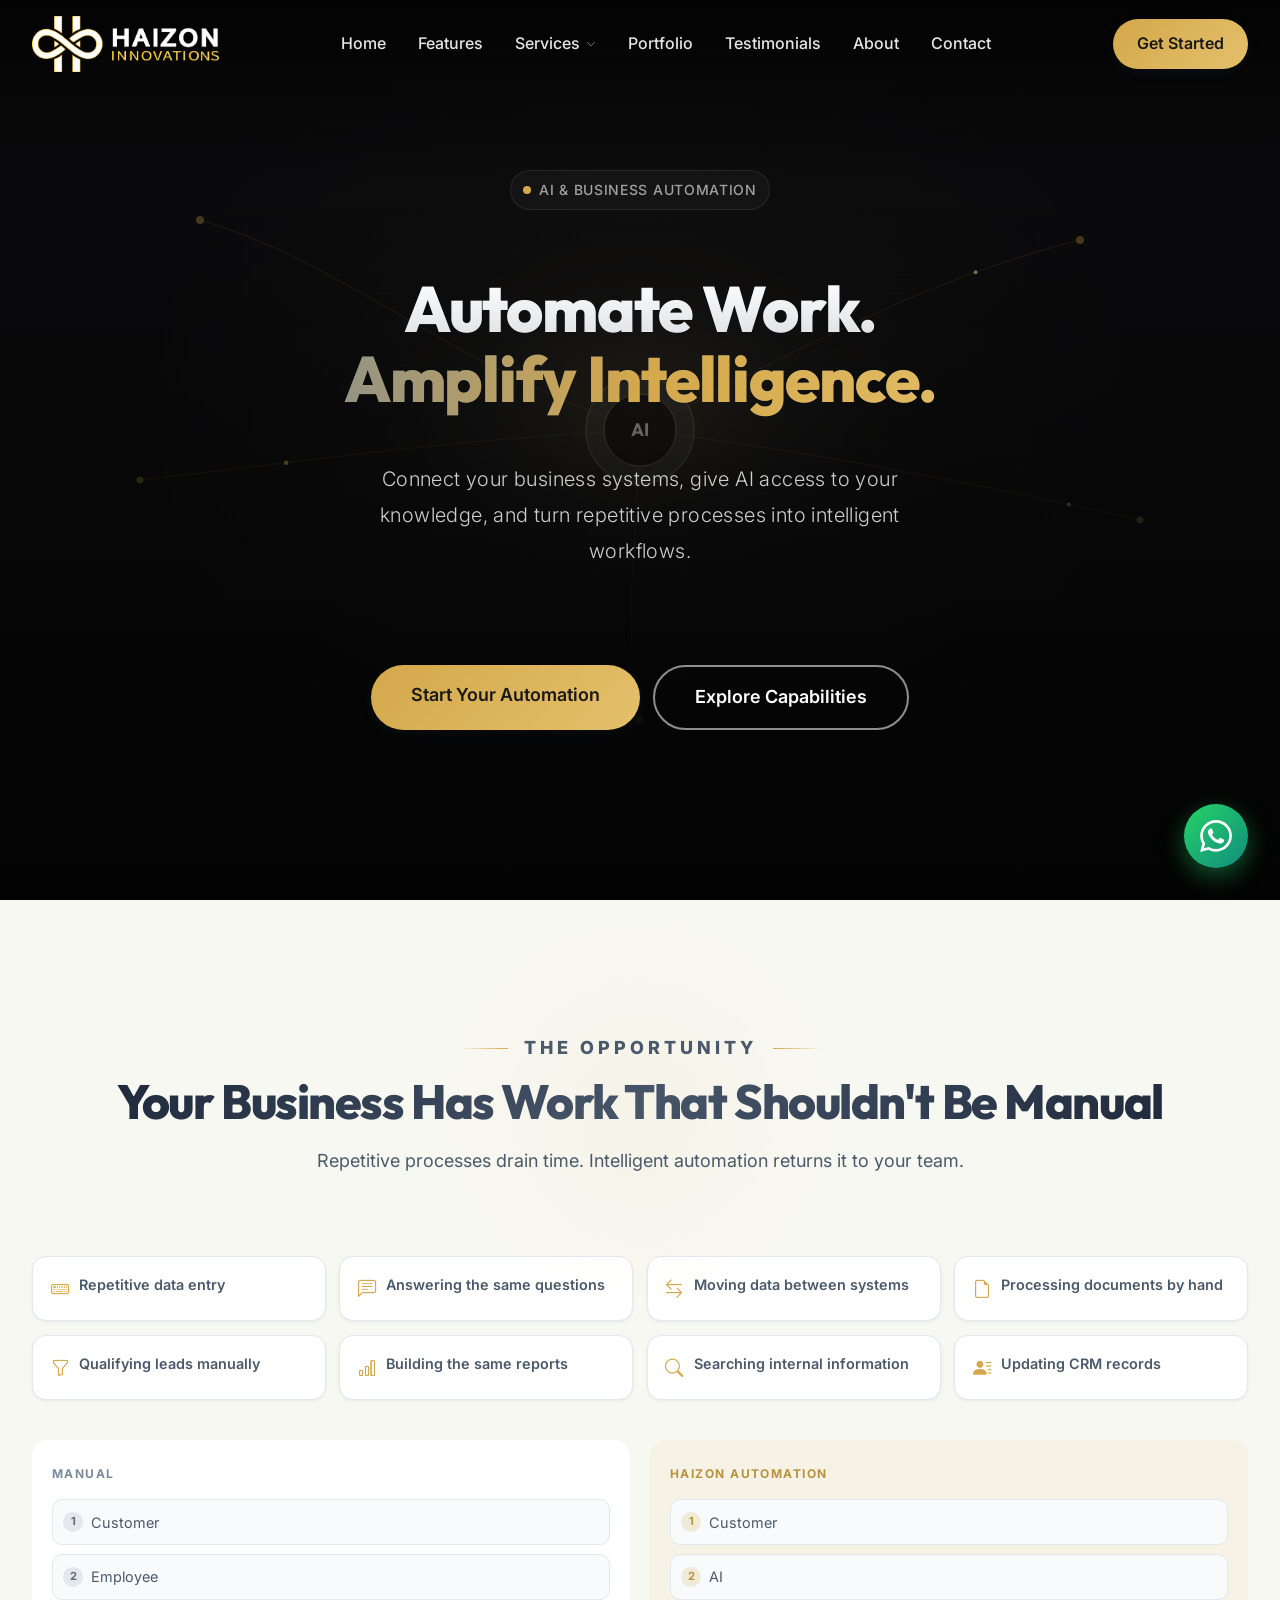
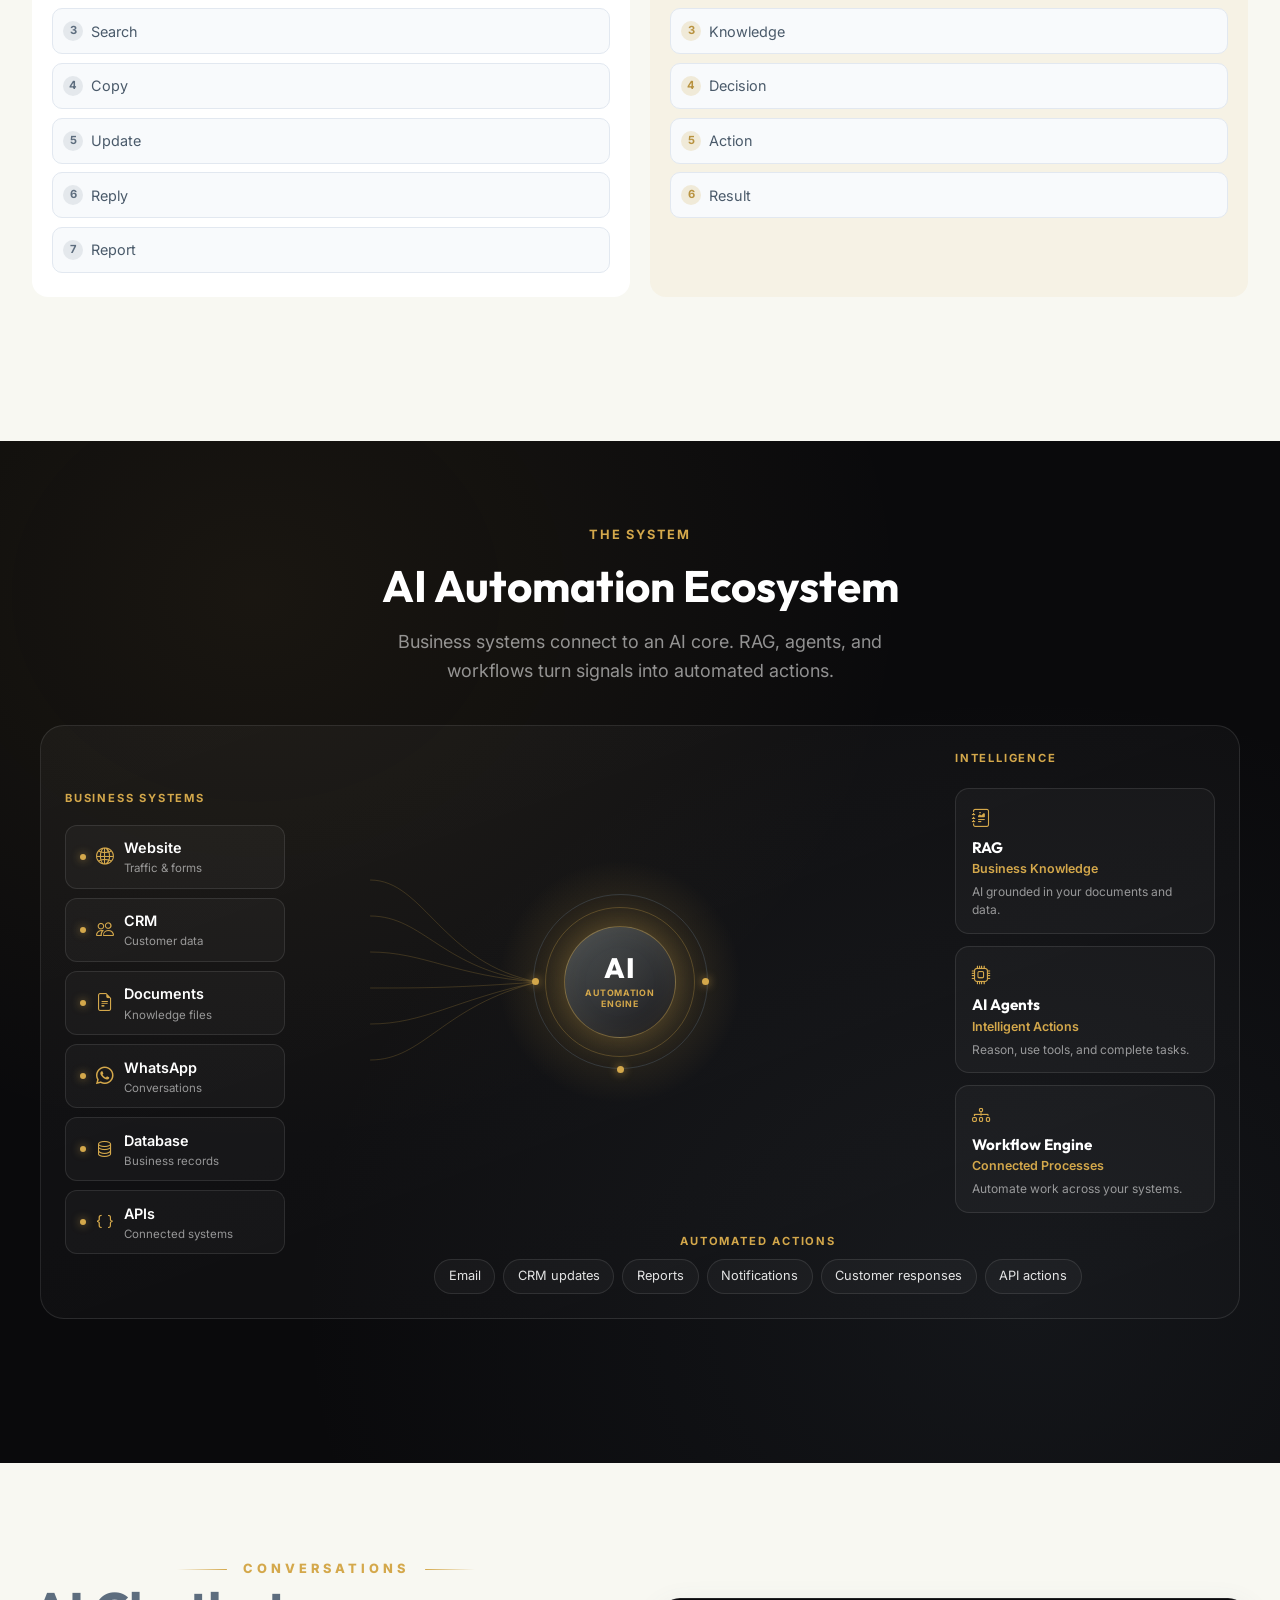
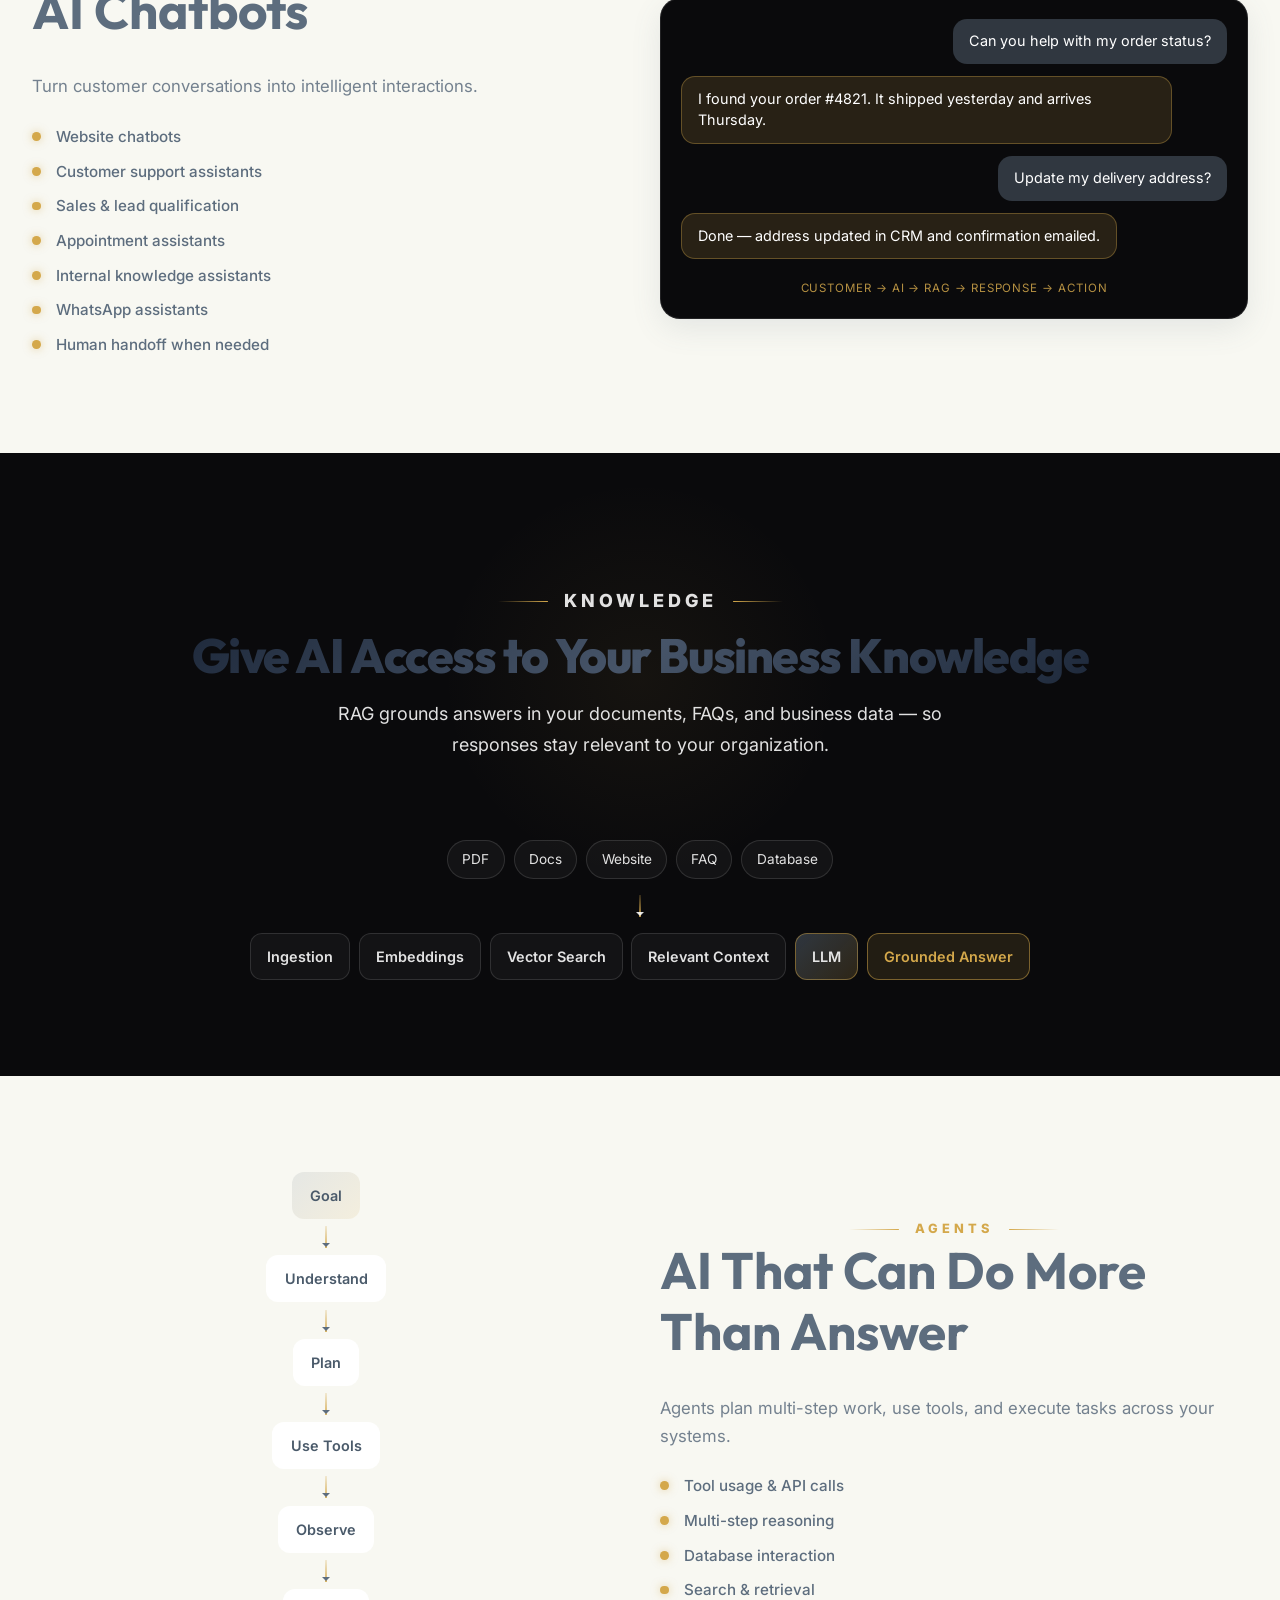
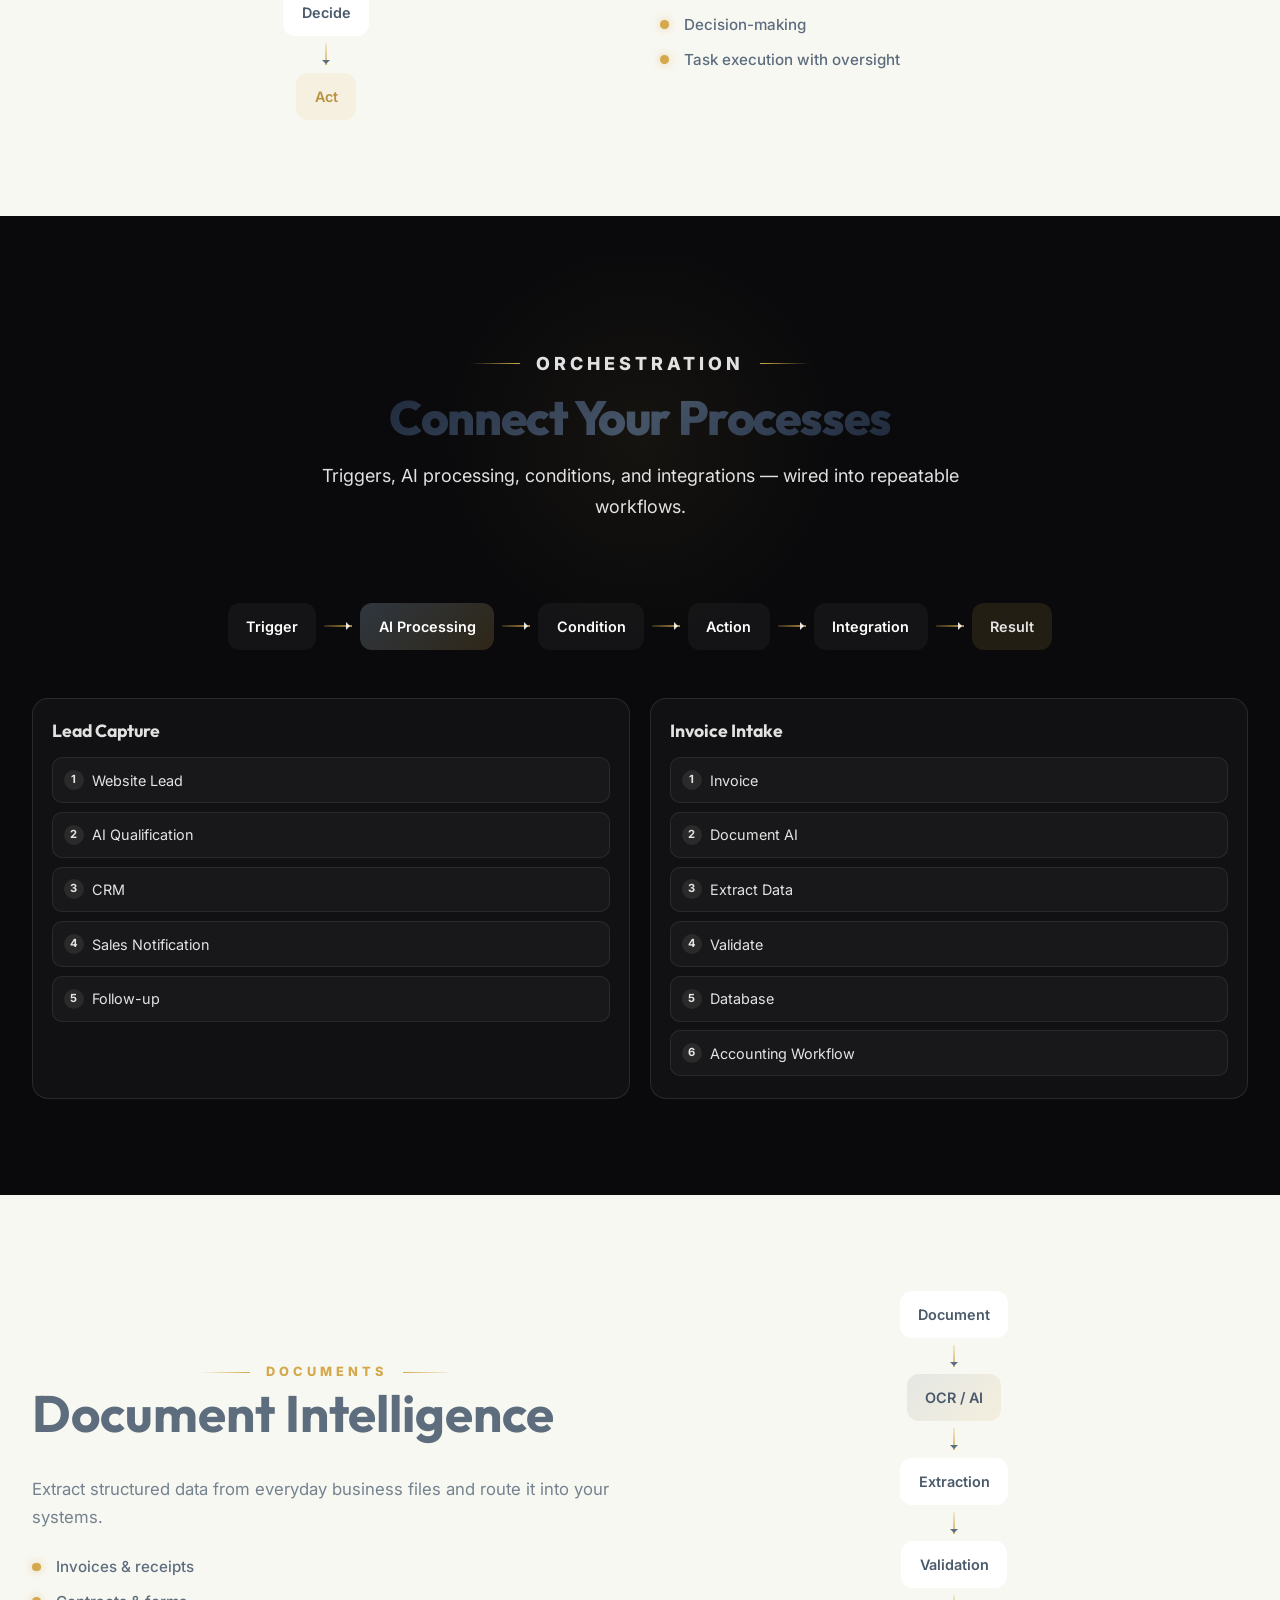
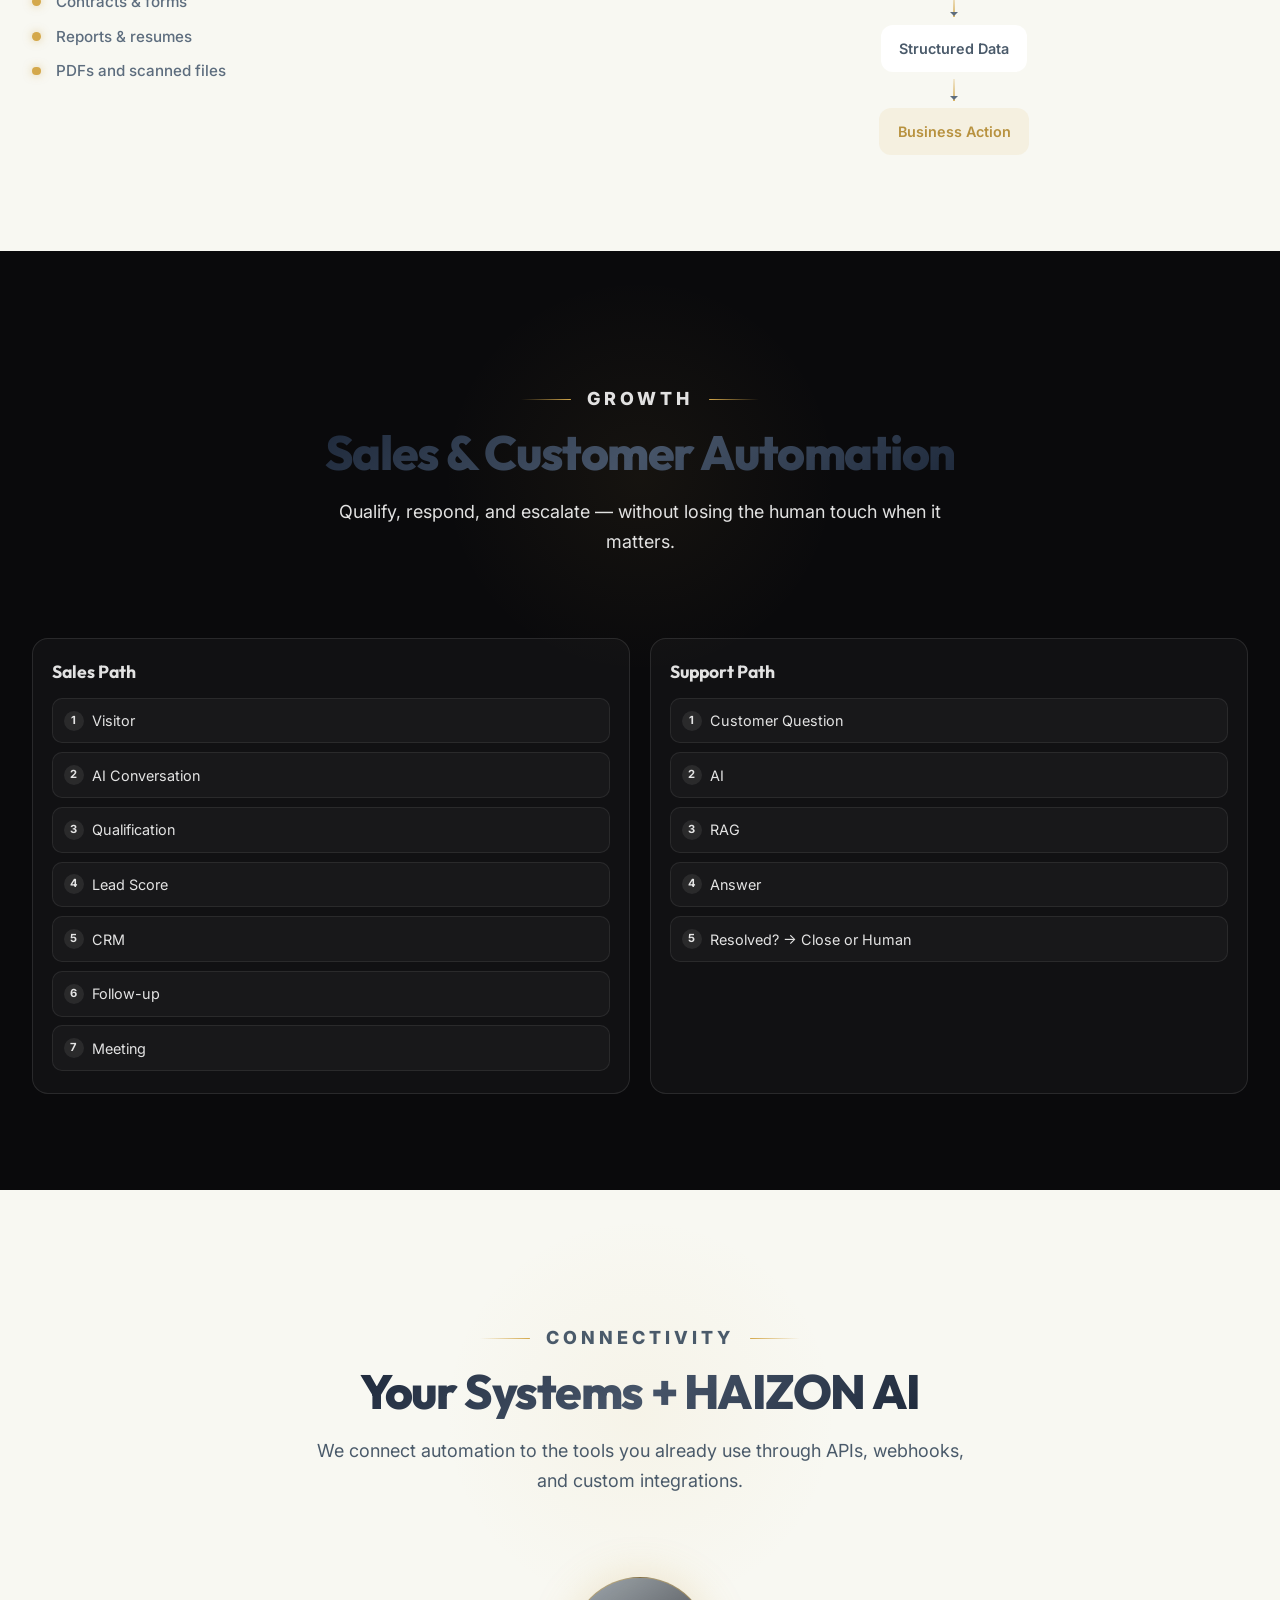
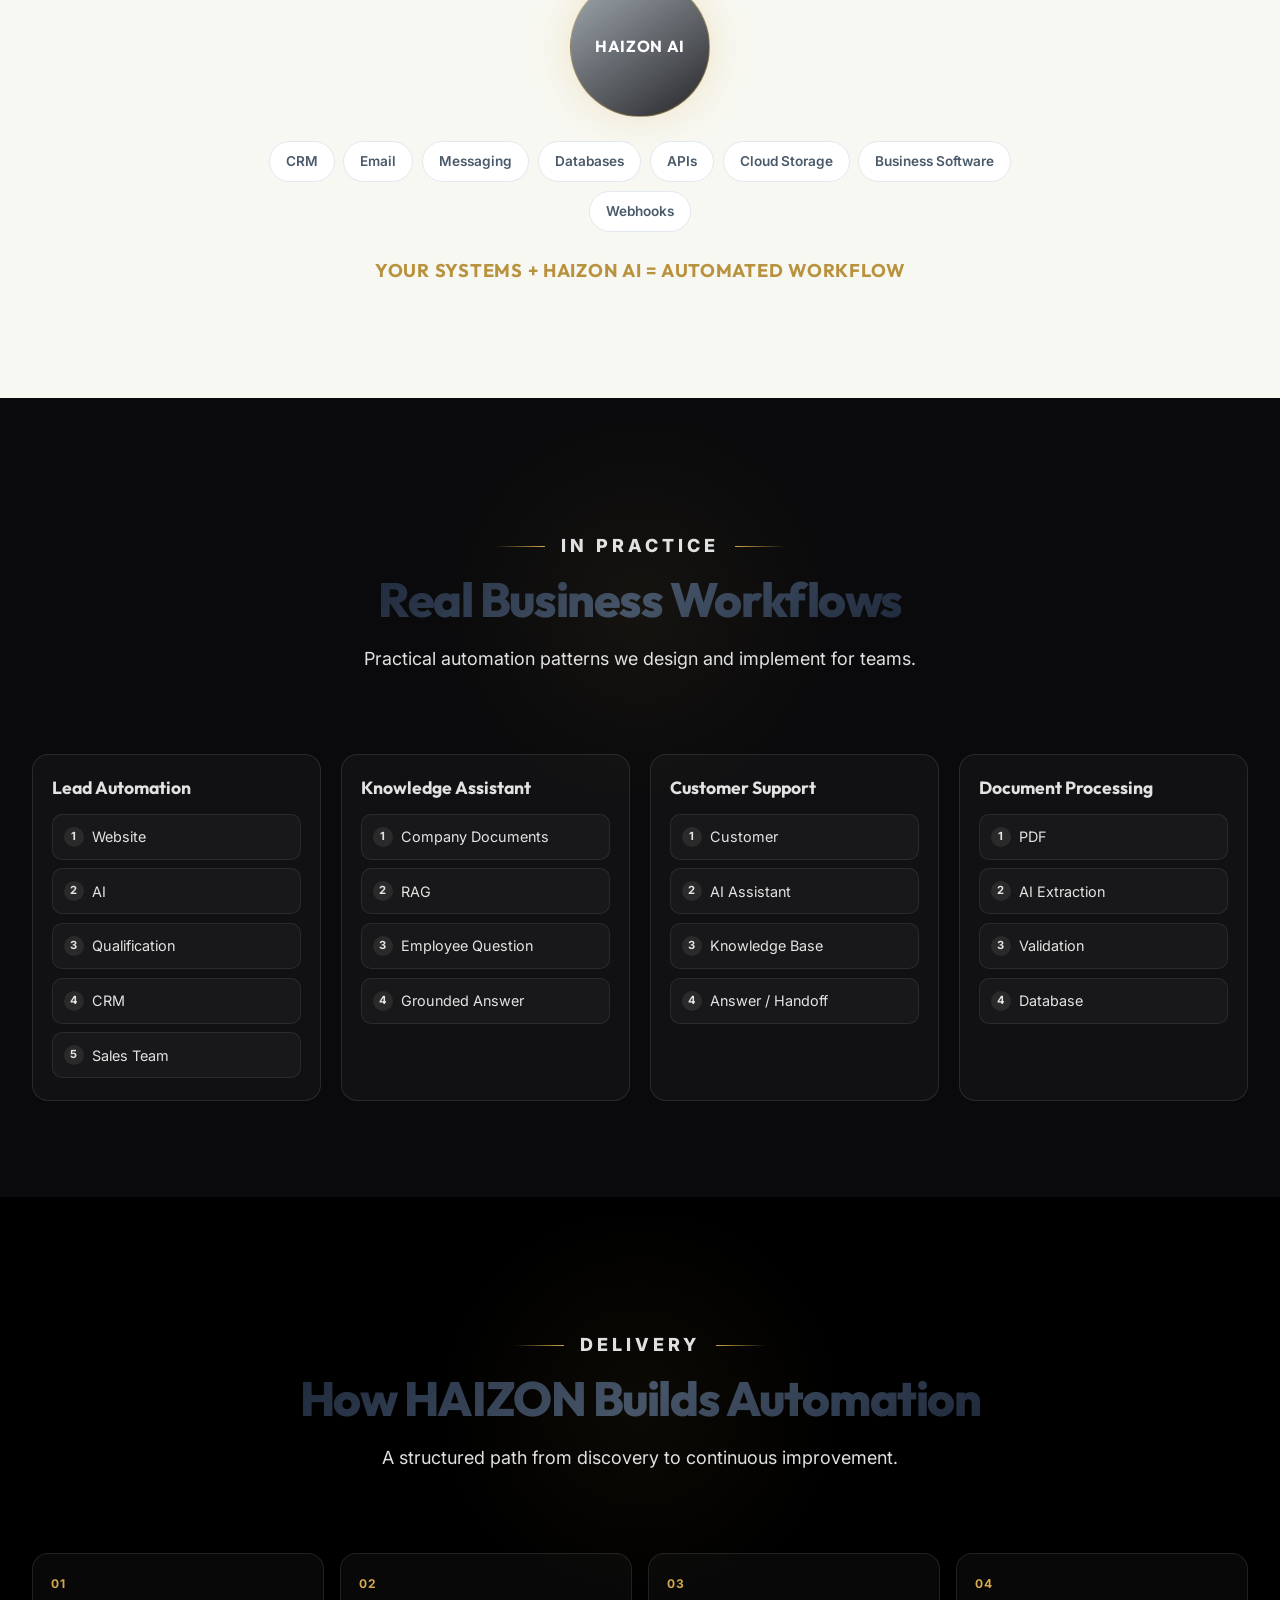
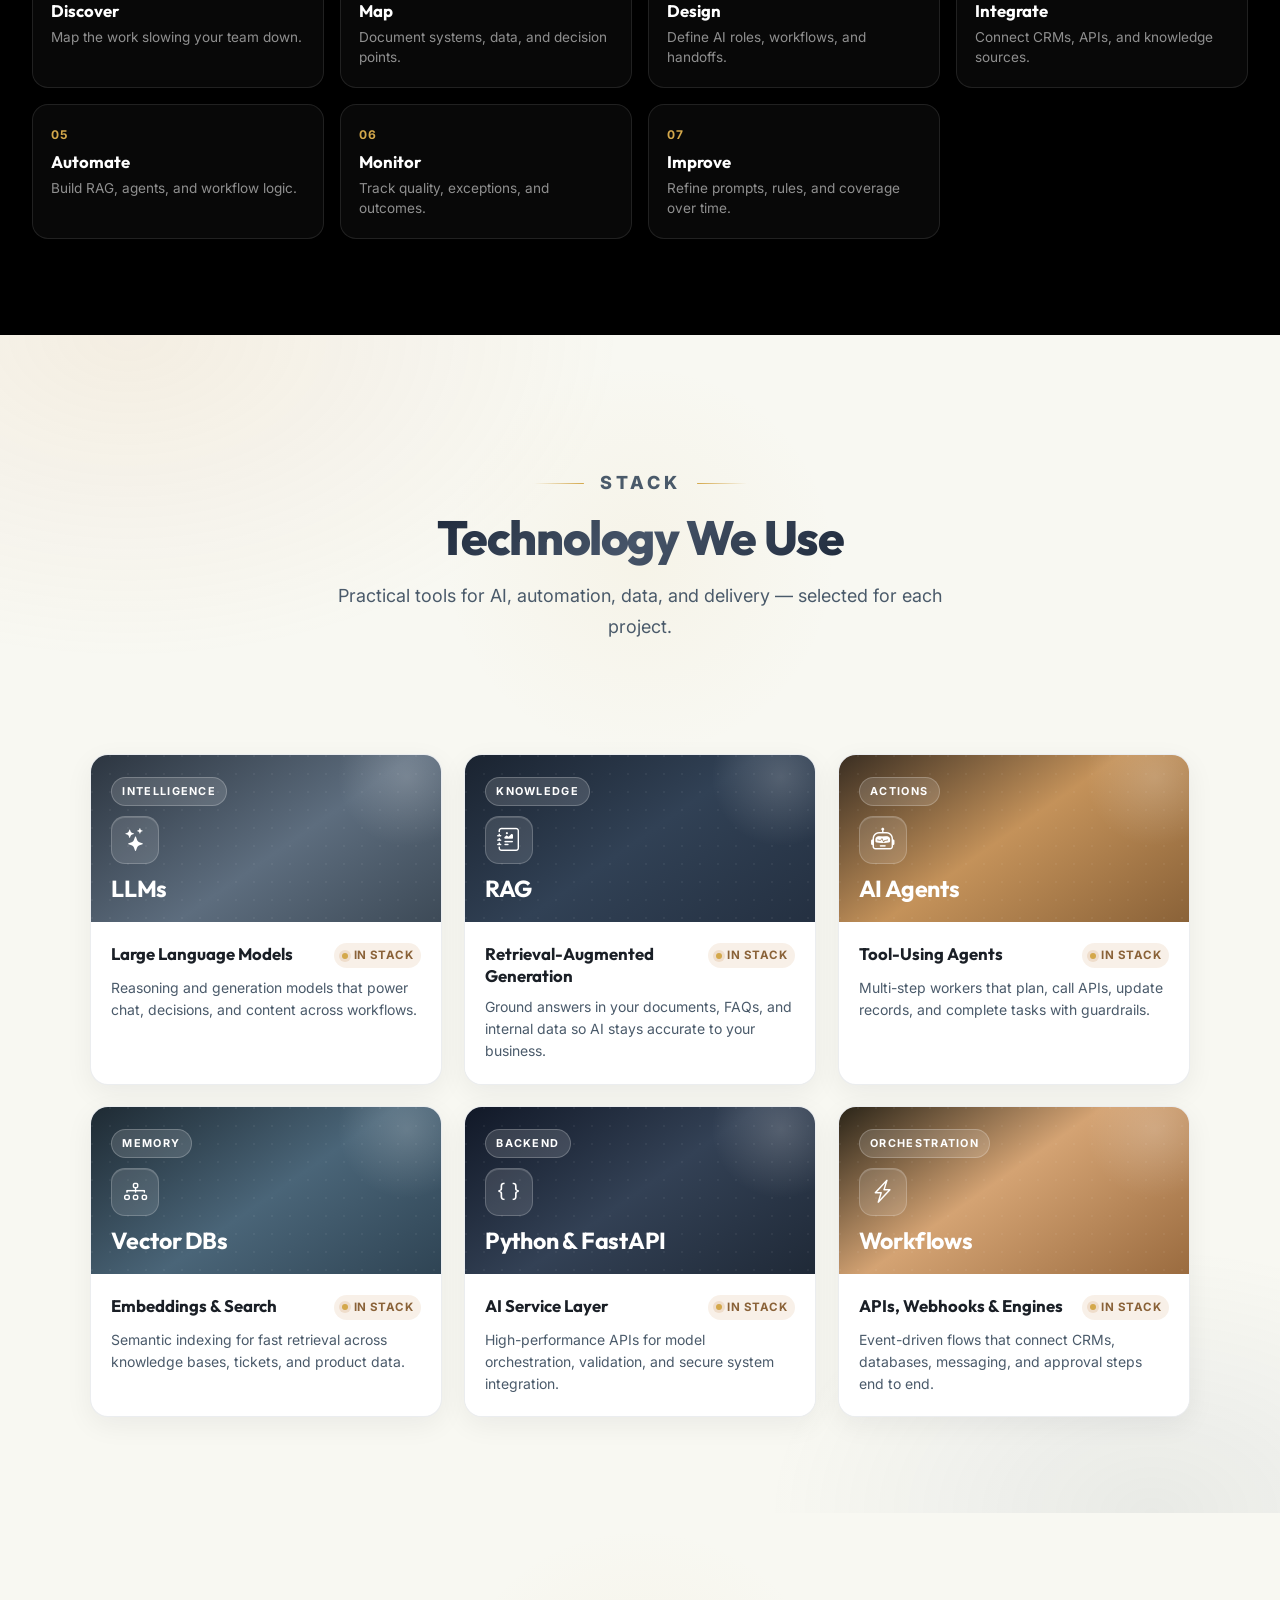
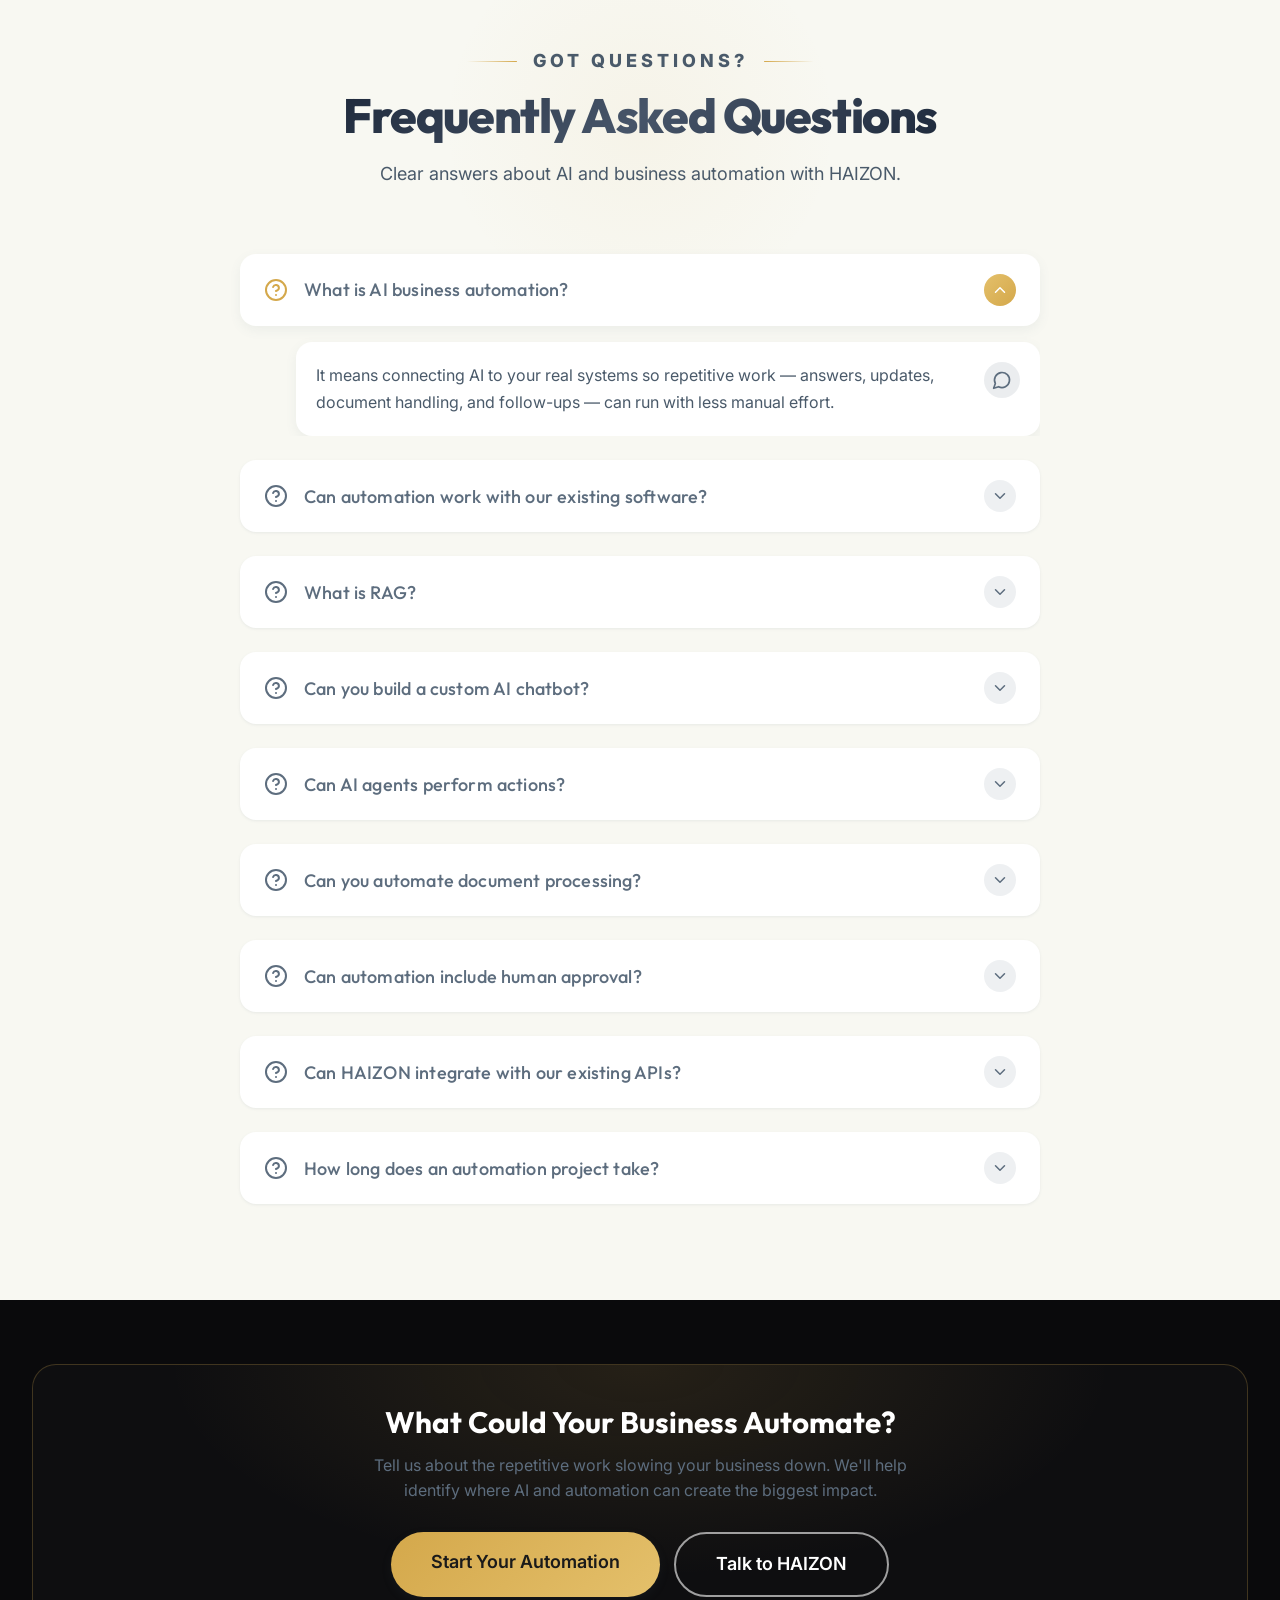
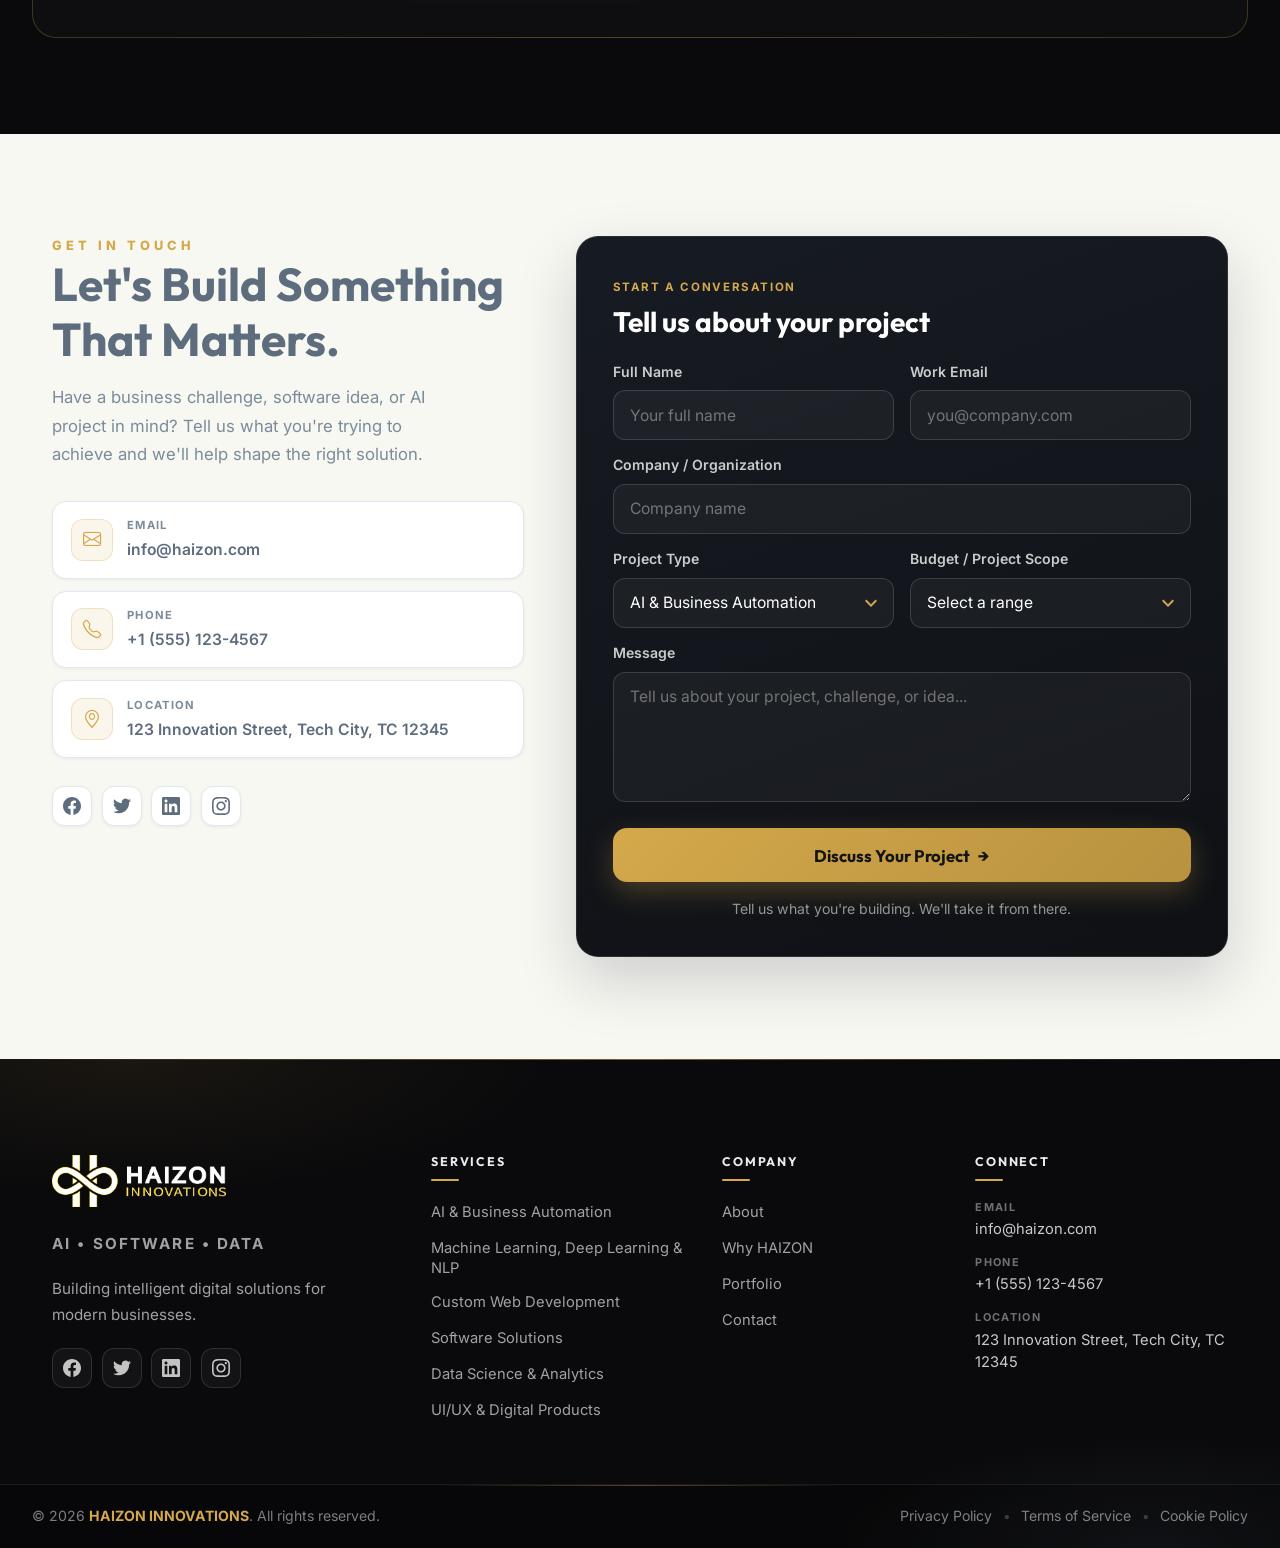
==== automation.html @ 23eec8fb "made till data science" ====
<!DOCTYPE html>
<html lang="en">

<head>
    <meta charset="UTF-8">
    <meta name="viewport" content="width=device-width, initial-scale=1.0">
    <meta name="description"
        content="HAIZON INNOVATIONS - AI & Business Automation. Connect systems, ground AI in your knowledge, and automate repetitive work with RAG, agents, and workflows.">
    <meta name="keywords"
        content="AI automation, business automation, RAG, AI agents, chatbots, workflow automation, HAIZON INNOVATIONS">
    <title>AI &amp; Business Automation | HAIZON INNOVATIONS</title>

    <link rel="preconnect" href="https://fonts.googleapis.com">
    <link rel="preconnect" href="https://fonts.gstatic.com" crossorigin>
    <link
        href="https://fonts.googleapis.com/css2?family=Inter:wght@300;400;500;600;700&family=Outfit:wght@400;500;600;700;800&display=swap"
        rel="stylesheet">
    <link rel="stylesheet" href="https://cdn.jsdelivr.net/npm/bootstrap-icons@1.11.3/font/bootstrap-icons.min.css">
    <link rel="stylesheet" href="index.css">
</head>

<body class="page-automation">
    <nav class="navbar" id="navbar">
        <div class="nav-container">
            <a href="index.html" class="logo">
                <img src="assets/images/logo.png" alt="HAIZON INNOVATIONS" class="logo-img logo" width="224" height="56" decoding="async">
            </a>
            <ul class="nav-links" id="navLinks">
                <li><a href="index.html#home">Home</a></li>
                <li><a href="index.html#features">Features</a></li>
                <li class="nav-dropdown">
                    <a href="index.html#services">Services <svg class="dropdown-arrow" width="10" height="10" viewBox="0 0 16 16" fill="currentColor"><path fill-rule="evenodd" d="M1.646 4.646a.5.5 0 0 1 .708 0L8 10.293l5.646-5.647a.5.5 0 0 1 .708.708l-6 6a.5.5 0 0 1-.708 0l-6-6a.5.5 0 0 1 0-.708z"/></svg></a>
                    <ul class="dropdown-menu">
                        <li><a href="automation.html">AI &amp; Business Automation</a></li>
                        <li><a href="machine-learning.html">Machine Learning, Deep Learning &amp; NLP</a></li>
                        <li><a href="custom-web-development.html">Custom Web Development</a></li>
                        <li><a href="software-solutions.html">Software Solutions</a></li>
                        <li><a href="data-science.html">Data Science &amp; Analytics</a></li>
                        <li><a href="ui-ux.html">UI/UX &amp; Digital Products</a></li>
                    </ul>
                </li>
                <li><a href="index.html#portfolio">Portfolio</a></li>
                <li><a href="index.html#testimonials">Testimonials</a></li>
                <li><a href="index.html#about">About</a></li>
                <li><a href="#contact">Contact</a></li>
            </ul>
            <a href="#contact" class="nav-cta">Get Started</a>
            <button class="menu-toggle" id="menuToggle" aria-label="Toggle navigation menu" aria-expanded="false">
                <span></span><span></span><span></span>
            </button>
        </div>
    </nav>

    <!-- HERO — video-ready architecture, static SVG now -->
    <section class="webdev-hero webdev-hero-stable apage-hero" id="home">
        <div class="webdev-hero-background apage-hero-background" id="heroBackground">
            <div class="apage-hero-static" aria-hidden="true">
                <svg class="apage-hero-svg" viewBox="0 0 1440 900" preserveAspectRatio="xMidYMid slice" focusable="false">
                    <defs>
                        <radialGradient id="apageHeroGlow" cx="50%" cy="48%" r="35%">
                            <stop offset="0%" stop-color="#D4A84B" stop-opacity="0.22"/>
                            <stop offset="55%" stop-color="#5D6D7E" stop-opacity="0.08"/>
                            <stop offset="100%" stop-color="#0a0a0c" stop-opacity="0"/>
                        </radialGradient>
                    </defs>
                    <rect width="1440" height="900" fill="#0a0a0c"/>
                    <ellipse cx="720" cy="430" rx="420" ry="280" fill="url(#apageHeroGlow)"/>
                    <g class="apage-hero-net" stroke="#D4A84B" stroke-opacity="0.18" fill="none" stroke-width="1">
                        <path id="apageP1" d="M280,220 C420,260 520,360 720,430"/>
                        <path id="apageP2" d="M220,480 C400,460 520,440 720,430"/>
                        <path id="apageP3" d="M1160,240 C1000,280 860,360 720,430"/>
                        <path id="apageP4" d="M1220,520 C1040,480 880,450 720,430"/>
                        <path id="apageP5" d="M720,430 C720,520 700,620 720,720"/>
                    </g>
                    <g fill="#D4A84B" fill-opacity="0.55">
                        <circle cx="280" cy="220" r="4"/><circle cx="220" cy="480" r="3.5"/>
                        <circle cx="1160" cy="240" r="4"/><circle cx="1220" cy="520" r="3.5"/>
                        <circle cx="720" cy="720" r="4"/>
                    </g>
                    <circle class="apage-hero-particle" r="2.5" fill="#D4A84B"><animateMotion dur="7s" repeatCount="indefinite"><mpath href="#apageP1"/></animateMotion></circle>
                    <circle class="apage-hero-particle" r="2" fill="#E4C06B"><animateMotion dur="8.5s" repeatCount="indefinite" begin="1.5s"><mpath href="#apageP3"/></animateMotion></circle>
                    <circle class="apage-hero-particle" r="2.2" fill="#D4A84B"><animateMotion dur="9s" repeatCount="indefinite" begin="0.8s"><mpath href="#apageP2"/></animateMotion></circle>
                    <circle class="apage-hero-particle" r="2" fill="#7B8B9A"><animateMotion dur="10s" repeatCount="indefinite" begin="2s"><mpath href="#apageP4"/></animateMotion></circle>
                    <g transform="translate(720,430)">
                        <circle r="54" fill="rgba(93,109,126,0.25)" stroke="rgba(212,168,75,0.35)" stroke-width="1.5"/>
                        <circle r="36" fill="rgba(10,10,12,0.85)" stroke="rgba(212,168,75,0.5)" stroke-width="1"/>
                        <text text-anchor="middle" y="6" fill="#fff" font-family="Outfit,sans-serif" font-size="18" font-weight="700">AI</text>
                    </g>
                </svg>
            </div>
            <!-- Optional future video layer (inactive) -->
            <video id="heroVideo" class="webdev-hero-video apage-hero-video" muted loop playsinline preload="none" aria-hidden="true" disablePictureInPicture hidden></video>
            <div class="webdev-hero-video-overlay apage-hero-overlay"></div>
        </div>
        <div class="webdev-hero-container">
            <div class="webdev-hero-content-wrapper">
                <div class="webdev-hero-badge">
                    <svg class="badge-icon" width="8" height="8" viewBox="0 0 8 8" fill="currentColor"><circle cx="4" cy="4" r="4"/></svg>
                    <span>AI &amp; BUSINESS AUTOMATION</span>
                </div>
                <h1 class="webdev-hero-title">
                    <span class="webdev-title-line-1">Automate Work.</span>
                    <span class="webdev-title-line-2">Amplify Intelligence.</span>
                </h1>
                <p class="webdev-hero-description">
                    Connect your business systems, give AI access to your knowledge, and turn repetitive processes into intelligent workflows.
                </p>
                <div class="webdev-hero-cta apage-hero-cta">
                    <a href="#contact" class="btn btn-primary">Start Your Automation</a>
                    <a href="#ecosystem" class="btn btn-secondary">Explore Capabilities</a>
                </div>
            </div>
        </div>
        <div class="webdev-hero-bottom-overlay"></div>
    </section>

    <!-- WHY BUSINESS AUTOMATION -->
    <section class="apage-why" id="why">
        <div class="container">
            <div class="section-header">
                <p class="section-subtitle">The Opportunity</p>
                <h2>Your Business Has Work That Shouldn't Be Manual</h2>
                <p>Repetitive processes drain time. Intelligent automation returns it to your team.</p>
            </div>
            <ul class="apage-pain-grid">
                <li><i class="bi bi-keyboard" aria-hidden="true"></i> Repetitive data entry</li>
                <li><i class="bi bi-chat-left-text" aria-hidden="true"></i> Answering the same questions</li>
                <li><i class="bi bi-arrow-left-right" aria-hidden="true"></i> Moving data between systems</li>
                <li><i class="bi bi-file-earmark" aria-hidden="true"></i> Processing documents by hand</li>
                <li><i class="bi bi-funnel" aria-hidden="true"></i> Qualifying leads manually</li>
                <li><i class="bi bi-bar-chart" aria-hidden="true"></i> Building the same reports</li>
                <li><i class="bi bi-search" aria-hidden="true"></i> Searching internal information</li>
                <li><i class="bi bi-person-lines-fill" aria-hidden="true"></i> Updating CRM records</li>
            </ul>
            <div class="automation-compare apage-why-compare">
                <div class="automation-compare-grid">
                    <div class="automation-compare-col automation-compare-col--before">
                        <p class="automation-compare-label">Manual</p>
                        <ol class="automation-compare-flow">
                            <li>Customer</li><li>Employee</li><li>Search</li><li>Copy</li><li>Update</li><li>Reply</li><li>Report</li>
                        </ol>
                    </div>
                    <div class="automation-compare-col automation-compare-col--after">
                        <p class="automation-compare-label">HAIZON Automation</p>
                        <ol class="automation-compare-flow">
                            <li>Customer</li><li>AI</li><li>Knowledge</li><li>Decision</li><li>Action</li><li>Result</li>
                        </ol>
                    </div>
                </div>
            </div>
        </div>
    </section>

    <!-- AI AUTOMATION ECOSYSTEM -->
    <section class="automation-section apage-ecosystem" id="ecosystem" aria-labelledby="ecosystem-heading">
        <div class="automation-container">
            <header class="automation-header">
                <p class="automation-eyebrow">The System</p>
                <h2 id="ecosystem-heading" class="automation-title">AI Automation Ecosystem</h2>
                <p class="automation-lead">Business systems connect to an AI core. RAG, agents, and workflows turn signals into automated actions.</p>
            </header>
            <div class="automation-visual" data-mode="overview">
                <div class="automation-visual--desktop">
                    <div class="automation-ecosystem" data-flow="overview">
                        <div class="automation-inputs">
                            <p class="automation-layer-label">Business Systems</p>
                            <div class="automation-node"><span class="automation-node-dot"></span><i class="bi bi-globe2" aria-hidden="true"></i><div><strong>Website</strong><span>Traffic &amp; forms</span></div></div>
                            <div class="automation-node"><span class="automation-node-dot"></span><i class="bi bi-people" aria-hidden="true"></i><div><strong>CRM</strong><span>Customer data</span></div></div>
                            <div class="automation-node"><span class="automation-node-dot"></span><i class="bi bi-file-earmark-text" aria-hidden="true"></i><div><strong>Documents</strong><span>Knowledge files</span></div></div>
                            <div class="automation-node"><span class="automation-node-dot"></span><i class="bi bi-whatsapp" aria-hidden="true"></i><div><strong>WhatsApp</strong><span>Conversations</span></div></div>
                            <div class="automation-node"><span class="automation-node-dot"></span><i class="bi bi-database" aria-hidden="true"></i><div><strong>Database</strong><span>Business records</span></div></div>
                            <div class="automation-node"><span class="automation-node-dot"></span><i class="bi bi-braces" aria-hidden="true"></i><div><strong>APIs</strong><span>Connected systems</span></div></div>
                        </div>
                        <div class="automation-core-wrap">
                            <svg class="automation-flow-svg" viewBox="0 0 280 420" aria-hidden="true" focusable="false">
                                <path class="automation-path" id="apageEco1" d="M0,40 C90,40 120,180 280,210" fill="none"/>
                                <path class="automation-path" id="apageEco2" d="M0,100 C90,100 120,190 280,210" fill="none"/>
                                <path class="automation-path" id="apageEco3" d="M0,160 C90,160 140,200 280,210" fill="none"/>
                                <path class="automation-path" id="apageEco4" d="M0,220 C90,220 140,220 280,210" fill="none"/>
                                <path class="automation-path" id="apageEco5" d="M0,280 C90,280 140,240 280,210" fill="none"/>
                                <path class="automation-path" id="apageEco6" d="M0,340 C90,340 120,250 280,210" fill="none"/>
                                <circle class="automation-particle" r="3"><animateMotion dur="4.5s" repeatCount="indefinite"><mpath href="#apageEco1"/></animateMotion></circle>
                                <circle class="automation-particle" r="2.5"><animateMotion dur="5s" repeatCount="indefinite" begin="1s"><mpath href="#apageEco3"/></animateMotion></circle>
                                <circle class="automation-particle" r="3"><animateMotion dur="5.5s" repeatCount="indefinite" begin="2s"><mpath href="#apageEco5"/></animateMotion></circle>
                            </svg>
                            <div class="automation-core">
                                <div class="automation-core-glow"></div>
                                <div class="automation-core-ring automation-core-ring--1"></div>
                                <div class="automation-core-ring automation-core-ring--2"></div>
                                <span class="automation-orbit-dot automation-orbit-dot--1"></span>
                                <span class="automation-orbit-dot automation-orbit-dot--2"></span>
                                <span class="automation-orbit-dot automation-orbit-dot--3"></span>
                                <div class="automation-core-center">
                                    <span class="automation-core-ai">AI</span>
                                    <span class="automation-core-label">AUTOMATION ENGINE</span>
                                </div>
                            </div>
                        </div>
                        <div class="automation-intelligence">
                            <p class="automation-layer-label">Intelligence</p>
                            <div class="automation-intel-node"><i class="bi bi-journal-richtext" aria-hidden="true"></i><h3>RAG</h3><p class="automation-intel-title">Business Knowledge</p><p class="automation-intel-desc">AI grounded in your documents and data.</p></div>
                            <div class="automation-intel-node"><i class="bi bi-cpu" aria-hidden="true"></i><h3>AI Agents</h3><p class="automation-intel-title">Intelligent Actions</p><p class="automation-intel-desc">Reason, use tools, and complete tasks.</p></div>
                            <div class="automation-intel-node"><i class="bi bi-diagram-3" aria-hidden="true"></i><h3>Workflow Engine</h3><p class="automation-intel-title">Connected Processes</p><p class="automation-intel-desc">Automate work across your systems.</p></div>
                        </div>
                        <div class="automation-outputs">
                            <p class="automation-layer-label">Automated Actions</p>
                            <div class="automation-output-pills">
                                <span>Email</span><span>CRM updates</span><span>Reports</span><span>Notifications</span><span>Customer responses</span><span>API actions</span>
                            </div>
                        </div>
                    </div>
                </div>
                <div class="automation-visual--tablet apage-eco-tablet">
                    <div class="automation-tablet-stack">
                        <div class="automation-core automation-core--compact">
                            <div class="automation-core-glow"></div>
                            <div class="automation-core-ring automation-core-ring--1"></div>
                            <div class="automation-core-center"><span class="automation-core-ai">AI</span><span class="automation-core-label">CORE</span></div>
                        </div>
                        <span class="automation-flow-arrow automation-flow-arrow--down" aria-hidden="true"></span>
                        <div class="automation-tablet-intel">
                            <div class="automation-intel-node"><i class="bi bi-journal-richtext" aria-hidden="true"></i><h3>RAG</h3><p>Knowledge</p></div>
                            <div class="automation-intel-node"><i class="bi bi-cpu" aria-hidden="true"></i><h3>Agents</h3><p>Actions</p></div>
                            <div class="automation-intel-node"><i class="bi bi-diagram-3" aria-hidden="true"></i><h3>Workflow</h3><p>Processes</p></div>
                        </div>
                        <span class="automation-flow-arrow automation-flow-arrow--down" aria-hidden="true"></span>
                        <div class="automation-output-pills"><span>Email</span><span>CRM</span><span>Reports</span><span>APIs</span></div>
                    </div>
                </div>
                <div class="automation-visual--mobile apage-eco-mobile">
                    <div class="automation-mobile-story">
                        <div class="automation-core automation-core--compact">
                            <div class="automation-core-glow"></div>
                            <div class="automation-core-center"><span class="automation-core-ai">AI</span><span class="automation-core-label">CORE</span></div>
                        </div>
                        <span class="automation-flow-arrow automation-flow-arrow--down" aria-hidden="true"></span>
                        <div class="automation-mobile-step"><i class="bi bi-journal-richtext" aria-hidden="true"></i> RAG</div>
                        <span class="automation-flow-arrow automation-flow-arrow--down" aria-hidden="true"></span>
                        <div class="automation-mobile-step"><i class="bi bi-cpu" aria-hidden="true"></i> Agents</div>
                        <span class="automation-flow-arrow automation-flow-arrow--down" aria-hidden="true"></span>
                        <div class="automation-mobile-step"><i class="bi bi-diagram-3" aria-hidden="true"></i> Workflow</div>
                        <span class="automation-flow-arrow automation-flow-arrow--down" aria-hidden="true"></span>
                        <div class="automation-mobile-step automation-mobile-step--accent">Automated Results</div>
                        <div class="automation-input-pills"><span>Website</span><span>CRM</span><span>Documents</span><span>WhatsApp</span><span>APIs</span></div>
                    </div>
                </div>
            </div>
        </div>
    </section>

    <!-- AI CHATBOTS -->
    <section class="apage-capability apage-capability--light" id="chatbots">
        <div class="container">
            <div class="apage-capability-grid">
                <div class="apage-capability-copy">
                    <p class="section-subtitle">Conversations</p>
                    <h2>AI Chatbots</h2>
                    <p class="apage-capability-lead">Turn customer conversations into intelligent interactions.</p>
                    <ul class="apage-check-list">
                        <li>Website chatbots</li>
                        <li>Customer support assistants</li>
                        <li>Sales &amp; lead qualification</li>
                        <li>Appointment assistants</li>
                        <li>Internal knowledge assistants</li>
                        <li>WhatsApp assistants</li>
                        <li>Human handoff when needed</li>
                    </ul>
                </div>
                <div class="apage-chat-visual" aria-hidden="true">
                    <div class="apage-chat-window">
                        <div class="apage-chat-bubble apage-chat-bubble--user">Can you help with my order status?</div>
                        <div class="apage-chat-bubble apage-chat-bubble--ai">I found your order #4821. It shipped yesterday and arrives Thursday.</div>
                        <div class="apage-chat-bubble apage-chat-bubble--user">Update my delivery address?</div>
                        <div class="apage-chat-bubble apage-chat-bubble--ai">Done — address updated in CRM and confirmation emailed.</div>
                        <div class="apage-chat-meta">Customer → AI → RAG → Response → Action</div>
                    </div>
                </div>
            </div>
        </div>
    </section>

    <!-- RAG -->
    <section class="apage-capability apage-capability--dark" id="rag">
        <div class="container">
            <div class="section-header">
                <p class="section-subtitle">Knowledge</p>
                <h2>Give AI Access to Your Business Knowledge</h2>
                <p>RAG grounds answers in your documents, FAQs, and business data — so responses stay relevant to your organization.</p>
            </div>
            <div class="apage-pipeline" aria-label="RAG pipeline">
                <div class="apage-pipeline-sources">
                    <span>PDF</span><span>Docs</span><span>Website</span><span>FAQ</span><span>Database</span>
                </div>
                <span class="automation-flow-arrow automation-flow-arrow--down" aria-hidden="true"></span>
                <div class="apage-pipeline-steps">
                    <div class="apage-pipe-step">Ingestion</div>
                    <div class="apage-pipe-step">Embeddings</div>
                    <div class="apage-pipe-step">Vector Search</div>
                    <div class="apage-pipe-step">Relevant Context</div>
                    <div class="apage-pipe-step apage-pipe-step--core">LLM</div>
                    <div class="apage-pipe-step apage-pipe-step--accent">Grounded Answer</div>
                </div>
            </div>
        </div>
    </section>

    <!-- AI AGENTS -->
    <section class="apage-capability apage-capability--light" id="agents">
        <div class="container">
            <div class="apage-capability-grid apage-capability-grid--reverse">
                <div class="apage-capability-copy">
                    <p class="section-subtitle">Agents</p>
                    <h2>AI That Can Do More Than Answer</h2>
                    <p class="apage-capability-lead">Agents plan multi-step work, use tools, and execute tasks across your systems.</p>
                    <ul class="apage-check-list">
                        <li>Tool usage &amp; API calls</li>
                        <li>Multi-step reasoning</li>
                        <li>Database interaction</li>
                        <li>Search &amp; retrieval</li>
                        <li>Decision-making</li>
                        <li>Task execution with oversight</li>
                    </ul>
                </div>
                <div class="apage-agent-loop" aria-hidden="true">
                    <div class="apage-flow-vertical">
                        <div class="automation-flow-step automation-flow-step--core">Goal</div>
                        <span class="automation-flow-arrow automation-flow-arrow--down"></span>
                        <div class="automation-flow-step">Understand</div>
                        <span class="automation-flow-arrow automation-flow-arrow--down"></span>
                        <div class="automation-flow-step">Plan</div>
                        <span class="automation-flow-arrow automation-flow-arrow--down"></span>
                        <div class="automation-flow-step">Use Tools</div>
                        <span class="automation-flow-arrow automation-flow-arrow--down"></span>
                        <div class="automation-flow-step">Observe</div>
                        <span class="automation-flow-arrow automation-flow-arrow--down"></span>
                        <div class="automation-flow-step">Decide</div>
                        <span class="automation-flow-arrow automation-flow-arrow--down"></span>
                        <div class="automation-flow-step automation-flow-step--accent">Act</div>
                    </div>
                </div>
            </div>
        </div>
    </section>

    <!-- WORKFLOW AUTOMATION -->
    <section class="apage-capability apage-capability--dark" id="workflows">
        <div class="container">
            <div class="section-header">
                <p class="section-subtitle">Orchestration</p>
                <h2>Connect Your Processes</h2>
                <p>Triggers, AI processing, conditions, and integrations — wired into repeatable workflows.</p>
            </div>
            <div class="apage-flow-horizontal apage-flow-scroll" aria-label="Workflow steps">
                <div class="automation-flow-step">Trigger</div>
                <span class="automation-flow-arrow" aria-hidden="true"></span>
                <div class="automation-flow-step automation-flow-step--core">AI Processing</div>
                <span class="automation-flow-arrow" aria-hidden="true"></span>
                <div class="automation-flow-step">Condition</div>
                <span class="automation-flow-arrow" aria-hidden="true"></span>
                <div class="automation-flow-step">Action</div>
                <span class="automation-flow-arrow" aria-hidden="true"></span>
                <div class="automation-flow-step">Integration</div>
                <span class="automation-flow-arrow" aria-hidden="true"></span>
                <div class="automation-flow-step automation-flow-step--accent">Result</div>
            </div>
            <div class="apage-example-grid">
                <article class="apage-example-card">
                    <h3>Lead Capture</h3>
                    <ol class="automation-compare-flow">
                        <li>Website Lead</li><li>AI Qualification</li><li>CRM</li><li>Sales Notification</li><li>Follow-up</li>
                    </ol>
                </article>
                <article class="apage-example-card">
                    <h3>Invoice Intake</h3>
                    <ol class="automation-compare-flow">
                        <li>Invoice</li><li>Document AI</li><li>Extract Data</li><li>Validate</li><li>Database</li><li>Accounting Workflow</li>
                    </ol>
                </article>
            </div>
        </div>
    </section>

    <!-- DOCUMENT INTELLIGENCE -->
    <section class="apage-capability apage-capability--light" id="documents">
        <div class="container">
            <div class="apage-capability-grid">
                <div class="apage-capability-copy">
                    <p class="section-subtitle">Documents</p>
                    <h2>Document Intelligence</h2>
                    <p class="apage-capability-lead">Extract structured data from everyday business files and route it into your systems.</p>
                    <ul class="apage-check-list">
                        <li>Invoices &amp; receipts</li>
                        <li>Contracts &amp; forms</li>
                        <li>Reports &amp; resumes</li>
                        <li>PDFs and scanned files</li>
                    </ul>
                </div>
                <div class="apage-flow-vertical" aria-hidden="true">
                    <div class="automation-flow-step">Document</div>
                    <span class="automation-flow-arrow automation-flow-arrow--down"></span>
                    <div class="automation-flow-step automation-flow-step--core">OCR / AI</div>
                    <span class="automation-flow-arrow automation-flow-arrow--down"></span>
                    <div class="automation-flow-step">Extraction</div>
                    <span class="automation-flow-arrow automation-flow-arrow--down"></span>
                    <div class="automation-flow-step">Validation</div>
                    <span class="automation-flow-arrow automation-flow-arrow--down"></span>
                    <div class="automation-flow-step">Structured Data</div>
                    <span class="automation-flow-arrow automation-flow-arrow--down"></span>
                    <div class="automation-flow-step automation-flow-step--accent">Business Action</div>
                </div>
            </div>
        </div>
    </section>

    <!-- SALES & CUSTOMER AUTOMATION -->
    <section class="apage-capability apage-capability--dark" id="sales">
        <div class="container">
            <div class="section-header">
                <p class="section-subtitle">Growth</p>
                <h2>Sales &amp; Customer Automation</h2>
                <p>Qualify, respond, and escalate — without losing the human touch when it matters.</p>
            </div>
            <div class="apage-example-grid">
                <article class="apage-example-card">
                    <h3>Sales Path</h3>
                    <ol class="automation-compare-flow">
                        <li>Visitor</li><li>AI Conversation</li><li>Qualification</li><li>Lead Score</li><li>CRM</li><li>Follow-up</li><li>Meeting</li>
                    </ol>
                </article>
                <article class="apage-example-card">
                    <h3>Support Path</h3>
                    <ol class="automation-compare-flow">
                        <li>Customer Question</li><li>AI</li><li>RAG</li><li>Answer</li><li>Resolved? → Close or Human</li>
                    </ol>
                </article>
            </div>
        </div>
    </section>

    <!-- INTEGRATIONS -->
    <section class="apage-capability apage-capability--light" id="integrations">
        <div class="container">
            <div class="section-header">
                <p class="section-subtitle">Connectivity</p>
                <h2>Your Systems + HAIZON AI</h2>
                <p>We connect automation to the tools you already use through APIs, webhooks, and custom integrations.</p>
            </div>
            <div class="apage-integrations">
                <div class="apage-integ-hub">
                    <span class="apage-integ-core">HAIZON AI</span>
                </div>
                <div class="apage-integ-nodes">
                    <span>CRM</span><span>Email</span><span>Messaging</span><span>Databases</span>
                    <span>APIs</span><span>Cloud Storage</span><span>Business Software</span><span>Webhooks</span>
                </div>
                <p class="apage-integ-formula">YOUR SYSTEMS + HAIZON AI = AUTOMATED WORKFLOW</p>
            </div>
        </div>
    </section>

    <!-- REAL BUSINESS WORKFLOWS -->
    <section class="apage-capability apage-capability--dark" id="examples">
        <div class="container">
            <div class="section-header">
                <p class="section-subtitle">In Practice</p>
                <h2>Real Business Workflows</h2>
                <p>Practical automation patterns we design and implement for teams.</p>
            </div>
            <div class="apage-example-grid apage-example-grid--4">
                <article class="apage-example-card">
                    <h3>Lead Automation</h3>
                    <ol class="automation-compare-flow"><li>Website</li><li>AI</li><li>Qualification</li><li>CRM</li><li>Sales Team</li></ol>
                </article>
                <article class="apage-example-card">
                    <h3>Knowledge Assistant</h3>
                    <ol class="automation-compare-flow"><li>Company Documents</li><li>RAG</li><li>Employee Question</li><li>Grounded Answer</li></ol>
                </article>
                <article class="apage-example-card">
                    <h3>Customer Support</h3>
                    <ol class="automation-compare-flow"><li>Customer</li><li>AI Assistant</li><li>Knowledge Base</li><li>Answer / Handoff</li></ol>
                </article>
                <article class="apage-example-card">
                    <h3>Document Processing</h3>
                    <ol class="automation-compare-flow"><li>PDF</li><li>AI Extraction</li><li>Validation</li><li>Database</li></ol>
                </article>
            </div>
        </div>
    </section>

    <!-- HOW HAIZON BUILDS -->
    <section class="apage-process" id="process">
        <div class="container">
            <div class="section-header">
                <p class="section-subtitle">Delivery</p>
                <h2>How HAIZON Builds Automation</h2>
                <p>A structured path from discovery to continuous improvement.</p>
            </div>
            <ol class="apage-process-steps">
                <li><span class="apage-step-num">01</span><h3>Discover</h3><p>Map the work slowing your team down.</p></li>
                <li><span class="apage-step-num">02</span><h3>Map</h3><p>Document systems, data, and decision points.</p></li>
                <li><span class="apage-step-num">03</span><h3>Design</h3><p>Define AI roles, workflows, and handoffs.</p></li>
                <li><span class="apage-step-num">04</span><h3>Integrate</h3><p>Connect CRMs, APIs, and knowledge sources.</p></li>
                <li><span class="apage-step-num">05</span><h3>Automate</h3><p>Build RAG, agents, and workflow logic.</p></li>
                <li><span class="apage-step-num">06</span><h3>Monitor</h3><p>Track quality, exceptions, and outcomes.</p></li>
                <li><span class="apage-step-num">07</span><h3>Improve</h3><p>Refine prompts, rules, and coverage over time.</p></li>
            </ol>
        </div>
    </section>

    <!-- TECHNOLOGY -->
    <section class="apage-tech" id="technology">
        <div class="container">
            <div class="section-header apage-tech-header">
                <p class="section-subtitle">Stack</p>
                <h2>Technology We Use</h2>
                <p>Practical tools for AI, automation, data, and delivery — selected for each project.</p>
            </div>
            <div class="apage-tech-grid">
                <article class="apage-stack-card">
                    <div class="apage-stack-visual apage-stack-visual--llm">
                        <span class="apage-stack-tag">Intelligence</span>
                        <div class="apage-stack-mark" aria-hidden="true">
                            <i class="bi bi-stars"></i>
                        </div>
                        <h3 class="apage-stack-name">LLMs</h3>
                    </div>
                    <div class="apage-stack-body">
                        <div class="apage-stack-body-head">
                            <h4>Large Language Models</h4>
                            <span class="apage-stack-status">In stack</span>
                        </div>
                        <p>Reasoning and generation models that power chat, decisions, and content across workflows.</p>
                    </div>
                </article>

                <article class="apage-stack-card">
                    <div class="apage-stack-visual apage-stack-visual--rag">
                        <span class="apage-stack-tag">Knowledge</span>
                        <div class="apage-stack-mark" aria-hidden="true">
                            <i class="bi bi-journal-richtext"></i>
                        </div>
                        <h3 class="apage-stack-name">RAG</h3>
                    </div>
                    <div class="apage-stack-body">
                        <div class="apage-stack-body-head">
                            <h4>Retrieval-Augmented Generation</h4>
                            <span class="apage-stack-status">In stack</span>
                        </div>
                        <p>Ground answers in your documents, FAQs, and internal data so AI stays accurate to your business.</p>
                    </div>
                </article>

                <article class="apage-stack-card">
                    <div class="apage-stack-visual apage-stack-visual--agents">
                        <span class="apage-stack-tag">Actions</span>
                        <div class="apage-stack-mark" aria-hidden="true">
                            <i class="bi bi-robot"></i>
                        </div>
                        <h3 class="apage-stack-name">AI Agents</h3>
                    </div>
                    <div class="apage-stack-body">
                        <div class="apage-stack-body-head">
                            <h4>Tool-Using Agents</h4>
                            <span class="apage-stack-status">In stack</span>
                        </div>
                        <p>Multi-step workers that plan, call APIs, update records, and complete tasks with guardrails.</p>
                    </div>
                </article>

                <article class="apage-stack-card">
                    <div class="apage-stack-visual apage-stack-visual--vector">
                        <span class="apage-stack-tag">Memory</span>
                        <div class="apage-stack-mark" aria-hidden="true">
                            <i class="bi bi-diagram-3"></i>
                        </div>
                        <h3 class="apage-stack-name">Vector DBs</h3>
                    </div>
                    <div class="apage-stack-body">
                        <div class="apage-stack-body-head">
                            <h4>Embeddings &amp; Search</h4>
                            <span class="apage-stack-status">In stack</span>
                        </div>
                        <p>Semantic indexing for fast retrieval across knowledge bases, tickets, and product data.</p>
                    </div>
                </article>

                <article class="apage-stack-card">
                    <div class="apage-stack-visual apage-stack-visual--api">
                        <span class="apage-stack-tag">Backend</span>
                        <div class="apage-stack-mark" aria-hidden="true">
                            <i class="bi bi-braces"></i>
                        </div>
                        <h3 class="apage-stack-name">Python &amp; FastAPI</h3>
                    </div>
                    <div class="apage-stack-body">
                        <div class="apage-stack-body-head">
                            <h4>AI Service Layer</h4>
                            <span class="apage-stack-status">In stack</span>
                        </div>
                        <p>High-performance APIs for model orchestration, validation, and secure system integration.</p>
                    </div>
                </article>

                <article class="apage-stack-card">
                    <div class="apage-stack-visual apage-stack-visual--flow">
                        <span class="apage-stack-tag">Orchestration</span>
                        <div class="apage-stack-mark" aria-hidden="true">
                            <i class="bi bi-lightning-charge"></i>
                        </div>
                        <h3 class="apage-stack-name">Workflows</h3>
                    </div>
                    <div class="apage-stack-body">
                        <div class="apage-stack-body-head">
                            <h4>APIs, Webhooks &amp; Engines</h4>
                            <span class="apage-stack-status">In stack</span>
                        </div>
                        <p>Event-driven flows that connect CRMs, databases, messaging, and approval steps end to end.</p>
                    </div>
                </article>
            </div>
        </div>
    </section>

    <!-- FAQ -->
    <section class="webdev-faq apage-faq">
        <div class="container">
            <div class="section-header">
                <p class="section-subtitle">Got Questions?</p>
                <h2>Frequently Asked Questions</h2>
                <p>Clear answers about AI and business automation with HAIZON.</p>
            </div>
            <div class="faq-accordion" id="faqAccordion">
                <div class="faq-accordion-item active">
                    <button class="faq-accordion-trigger" aria-expanded="true">
                        <div class="faq-trigger-content">
                            <svg class="faq-help-icon" viewBox="0 0 24 24" fill="none" stroke="currentColor" stroke-width="2" stroke-linecap="round" stroke-linejoin="round">
                                <circle cx="12" cy="12" r="10" />
                                <path d="M9.09 9a3 3 0 0 1 5.83 1c0 2-3 3-3 3" />
                                <path d="M12 17h.01" />
                            </svg>
                            <span class="faq-question-text">What is AI business automation?</span>
                        </div>
                        <div class="faq-chevron-wrap">
                            <svg class="faq-chevron" viewBox="0 0 24 24" fill="none" stroke="currentColor" stroke-width="2" stroke-linecap="round" stroke-linejoin="round">
                                <path d="m6 9 6 6 6-6" />
                            </svg>
                        </div>
                    </button>
                    <div class="faq-accordion-content">
                        <div class="faq-answer-wrapper">
                            <div class="faq-answer-card">
                                <p>It means connecting AI to your real systems so repetitive work — answers, updates, document handling, and follow-ups — can run with less manual effort.</p>
                                <div class="faq-message-icon-wrap">
                                    <svg class="faq-message-icon" viewBox="0 0 24 24" fill="none" stroke="currentColor" stroke-width="2" stroke-linecap="round" stroke-linejoin="round">
                                        <path d="M7.9 20A9 9 0 1 0 4 16.1L2 22Z" />
                                    </svg>
                                </div>
                            </div>
                        </div>
                    </div>
                </div>
                <div class="faq-accordion-item">
                    <button class="faq-accordion-trigger" aria-expanded="false">
                        <div class="faq-trigger-content">
                            <svg class="faq-help-icon" viewBox="0 0 24 24" fill="none" stroke="currentColor" stroke-width="2" stroke-linecap="round" stroke-linejoin="round">
                                <circle cx="12" cy="12" r="10" />
                                <path d="M9.09 9a3 3 0 0 1 5.83 1c0 2-3 3-3 3" />
                                <path d="M12 17h.01" />
                            </svg>
                            <span class="faq-question-text">Can automation work with our existing software?</span>
                        </div>
                        <div class="faq-chevron-wrap">
                            <svg class="faq-chevron" viewBox="0 0 24 24" fill="none" stroke="currentColor" stroke-width="2" stroke-linecap="round" stroke-linejoin="round">
                                <path d="m6 9 6 6 6-6" />
                            </svg>
                        </div>
                    </button>
                    <div class="faq-accordion-content">
                        <div class="faq-answer-wrapper">
                            <div class="faq-answer-card">
                                <p>Yes. We integrate through APIs, webhooks, and custom connectors so automation fits the tools your team already uses.</p>
                                <div class="faq-message-icon-wrap">
                                    <svg class="faq-message-icon" viewBox="0 0 24 24" fill="none" stroke="currentColor" stroke-width="2" stroke-linecap="round" stroke-linejoin="round">
                                        <path d="M7.9 20A9 9 0 1 0 4 16.1L2 22Z" />
                                    </svg>
                                </div>
                            </div>
                        </div>
                    </div>
                </div>
                <div class="faq-accordion-item">
                    <button class="faq-accordion-trigger" aria-expanded="false">
                        <div class="faq-trigger-content">
                            <svg class="faq-help-icon" viewBox="0 0 24 24" fill="none" stroke="currentColor" stroke-width="2" stroke-linecap="round" stroke-linejoin="round">
                                <circle cx="12" cy="12" r="10" />
                                <path d="M9.09 9a3 3 0 0 1 5.83 1c0 2-3 3-3 3" />
                                <path d="M12 17h.01" />
                            </svg>
                            <span class="faq-question-text">What is RAG?</span>
                        </div>
                        <div class="faq-chevron-wrap">
                            <svg class="faq-chevron" viewBox="0 0 24 24" fill="none" stroke="currentColor" stroke-width="2" stroke-linecap="round" stroke-linejoin="round">
                                <path d="m6 9 6 6 6-6" />
                            </svg>
                        </div>
                    </button>
                    <div class="faq-accordion-content">
                        <div class="faq-answer-wrapper">
                            <div class="faq-answer-card">
                                <p>RAG (Retrieval-Augmented Generation) lets AI retrieve relevant pieces of your documents and knowledge before answering — so responses stay grounded in your business context.</p>
                                <div class="faq-message-icon-wrap">
                                    <svg class="faq-message-icon" viewBox="0 0 24 24" fill="none" stroke="currentColor" stroke-width="2" stroke-linecap="round" stroke-linejoin="round">
                                        <path d="M7.9 20A9 9 0 1 0 4 16.1L2 22Z" />
                                    </svg>
                                </div>
                            </div>
                        </div>
                    </div>
                </div>
                <div class="faq-accordion-item">
                    <button class="faq-accordion-trigger" aria-expanded="false">
                        <div class="faq-trigger-content">
                            <svg class="faq-help-icon" viewBox="0 0 24 24" fill="none" stroke="currentColor" stroke-width="2" stroke-linecap="round" stroke-linejoin="round">
                                <circle cx="12" cy="12" r="10" />
                                <path d="M9.09 9a3 3 0 0 1 5.83 1c0 2-3 3-3 3" />
                                <path d="M12 17h.01" />
                            </svg>
                            <span class="faq-question-text">Can you build a custom AI chatbot?</span>
                        </div>
                        <div class="faq-chevron-wrap">
                            <svg class="faq-chevron" viewBox="0 0 24 24" fill="none" stroke="currentColor" stroke-width="2" stroke-linecap="round" stroke-linejoin="round">
                                <path d="m6 9 6 6 6-6" />
                            </svg>
                        </div>
                    </button>
                    <div class="faq-accordion-content">
                        <div class="faq-answer-wrapper">
                            <div class="faq-answer-card">
                                <p>Yes. We build chatbots for websites, WhatsApp, support, and sales — connected to your knowledge and systems, with human handoff when needed.</p>
                                <div class="faq-message-icon-wrap">
                                    <svg class="faq-message-icon" viewBox="0 0 24 24" fill="none" stroke="currentColor" stroke-width="2" stroke-linecap="round" stroke-linejoin="round">
                                        <path d="M7.9 20A9 9 0 1 0 4 16.1L2 22Z" />
                                    </svg>
                                </div>
                            </div>
                        </div>
                    </div>
                </div>
                <div class="faq-accordion-item">
                    <button class="faq-accordion-trigger" aria-expanded="false">
                        <div class="faq-trigger-content">
                            <svg class="faq-help-icon" viewBox="0 0 24 24" fill="none" stroke="currentColor" stroke-width="2" stroke-linecap="round" stroke-linejoin="round">
                                <circle cx="12" cy="12" r="10" />
                                <path d="M9.09 9a3 3 0 0 1 5.83 1c0 2-3 3-3 3" />
                                <path d="M12 17h.01" />
                            </svg>
                            <span class="faq-question-text">Can AI agents perform actions?</span>
                        </div>
                        <div class="faq-chevron-wrap">
                            <svg class="faq-chevron" viewBox="0 0 24 24" fill="none" stroke="currentColor" stroke-width="2" stroke-linecap="round" stroke-linejoin="round">
                                <path d="m6 9 6 6 6-6" />
                            </svg>
                        </div>
                    </button>
                    <div class="faq-accordion-content">
                        <div class="faq-answer-wrapper">
                            <div class="faq-answer-card">
                                <p>Yes. Agents can plan steps, call tools and APIs, update records, and complete defined tasks — within the permissions and guardrails you set.</p>
                                <div class="faq-message-icon-wrap">
                                    <svg class="faq-message-icon" viewBox="0 0 24 24" fill="none" stroke="currentColor" stroke-width="2" stroke-linecap="round" stroke-linejoin="round">
                                        <path d="M7.9 20A9 9 0 1 0 4 16.1L2 22Z" />
                                    </svg>
                                </div>
                            </div>
                        </div>
                    </div>
                </div>
                <div class="faq-accordion-item">
                    <button class="faq-accordion-trigger" aria-expanded="false">
                        <div class="faq-trigger-content">
                            <svg class="faq-help-icon" viewBox="0 0 24 24" fill="none" stroke="currentColor" stroke-width="2" stroke-linecap="round" stroke-linejoin="round">
                                <circle cx="12" cy="12" r="10" />
                                <path d="M9.09 9a3 3 0 0 1 5.83 1c0 2-3 3-3 3" />
                                <path d="M12 17h.01" />
                            </svg>
                            <span class="faq-question-text">Can you automate document processing?</span>
                        </div>
                        <div class="faq-chevron-wrap">
                            <svg class="faq-chevron" viewBox="0 0 24 24" fill="none" stroke="currentColor" stroke-width="2" stroke-linecap="round" stroke-linejoin="round">
                                <path d="m6 9 6 6 6-6" />
                            </svg>
                        </div>
                    </button>
                    <div class="faq-accordion-content">
                        <div class="faq-answer-wrapper">
                            <div class="faq-answer-card">
                                <p>Yes. We extract and validate data from invoices, forms, PDFs, and similar files, then push structured results into your databases or workflows.</p>
                                <div class="faq-message-icon-wrap">
                                    <svg class="faq-message-icon" viewBox="0 0 24 24" fill="none" stroke="currentColor" stroke-width="2" stroke-linecap="round" stroke-linejoin="round">
                                        <path d="M7.9 20A9 9 0 1 0 4 16.1L2 22Z" />
                                    </svg>
                                </div>
                            </div>
                        </div>
                    </div>
                </div>
                <div class="faq-accordion-item">
                    <button class="faq-accordion-trigger" aria-expanded="false">
                        <div class="faq-trigger-content">
                            <svg class="faq-help-icon" viewBox="0 0 24 24" fill="none" stroke="currentColor" stroke-width="2" stroke-linecap="round" stroke-linejoin="round">
                                <circle cx="12" cy="12" r="10" />
                                <path d="M9.09 9a3 3 0 0 1 5.83 1c0 2-3 3-3 3" />
                                <path d="M12 17h.01" />
                            </svg>
                            <span class="faq-question-text">Can automation include human approval?</span>
                        </div>
                        <div class="faq-chevron-wrap">
                            <svg class="faq-chevron" viewBox="0 0 24 24" fill="none" stroke="currentColor" stroke-width="2" stroke-linecap="round" stroke-linejoin="round">
                                <path d="m6 9 6 6 6-6" />
                            </svg>
                        </div>
                    </button>
                    <div class="faq-accordion-content">
                        <div class="faq-answer-wrapper">
                            <div class="faq-answer-card">
                                <p>Absolutely. Many workflows pause for review before sending messages, updating records, or completing sensitive actions.</p>
                                <div class="faq-message-icon-wrap">
                                    <svg class="faq-message-icon" viewBox="0 0 24 24" fill="none" stroke="currentColor" stroke-width="2" stroke-linecap="round" stroke-linejoin="round">
                                        <path d="M7.9 20A9 9 0 1 0 4 16.1L2 22Z" />
                                    </svg>
                                </div>
                            </div>
                        </div>
                    </div>
                </div>
                <div class="faq-accordion-item">
                    <button class="faq-accordion-trigger" aria-expanded="false">
                        <div class="faq-trigger-content">
                            <svg class="faq-help-icon" viewBox="0 0 24 24" fill="none" stroke="currentColor" stroke-width="2" stroke-linecap="round" stroke-linejoin="round">
                                <circle cx="12" cy="12" r="10" />
                                <path d="M9.09 9a3 3 0 0 1 5.83 1c0 2-3 3-3 3" />
                                <path d="M12 17h.01" />
                            </svg>
                            <span class="faq-question-text">Can HAIZON integrate with our existing APIs?</span>
                        </div>
                        <div class="faq-chevron-wrap">
                            <svg class="faq-chevron" viewBox="0 0 24 24" fill="none" stroke="currentColor" stroke-width="2" stroke-linecap="round" stroke-linejoin="round">
                                <path d="m6 9 6 6 6-6" />
                            </svg>
                        </div>
                    </button>
                    <div class="faq-accordion-content">
                        <div class="faq-answer-wrapper">
                            <div class="faq-answer-card">
                                <p>Yes. Custom API integration is a core part of how we connect AI automation to your stack.</p>
                                <div class="faq-message-icon-wrap">
                                    <svg class="faq-message-icon" viewBox="0 0 24 24" fill="none" stroke="currentColor" stroke-width="2" stroke-linecap="round" stroke-linejoin="round">
                                        <path d="M7.9 20A9 9 0 1 0 4 16.1L2 22Z" />
                                    </svg>
                                </div>
                            </div>
                        </div>
                    </div>
                </div>
                <div class="faq-accordion-item">
                    <button class="faq-accordion-trigger" aria-expanded="false">
                        <div class="faq-trigger-content">
                            <svg class="faq-help-icon" viewBox="0 0 24 24" fill="none" stroke="currentColor" stroke-width="2" stroke-linecap="round" stroke-linejoin="round">
                                <circle cx="12" cy="12" r="10" />
                                <path d="M9.09 9a3 3 0 0 1 5.83 1c0 2-3 3-3 3" />
                                <path d="M12 17h.01" />
                            </svg>
                            <span class="faq-question-text">How long does an automation project take?</span>
                        </div>
                        <div class="faq-chevron-wrap">
                            <svg class="faq-chevron" viewBox="0 0 24 24" fill="none" stroke="currentColor" stroke-width="2" stroke-linecap="round" stroke-linejoin="round">
                                <path d="m6 9 6 6 6-6" />
                            </svg>
                        </div>
                    </button>
                    <div class="faq-accordion-content">
                        <div class="faq-answer-wrapper">
                            <div class="faq-answer-card">
                                <p>Timelines depend on scope. A focused chatbot or document flow can ship in weeks. Multi-system agent workflows take longer. We define milestones after discovery.</p>
                                <div class="faq-message-icon-wrap">
                                    <svg class="faq-message-icon" viewBox="0 0 24 24" fill="none" stroke="currentColor" stroke-width="2" stroke-linecap="round" stroke-linejoin="round">
                                        <path d="M7.9 20A9 9 0 1 0 4 16.1L2 22Z" />
                                    </svg>
                                </div>
                            </div>
                        </div>
                    </div>
                </div>
            </div>
        </div>
    </section>

    <!-- FINAL CTA -->
    <section class="apage-final-cta">
        <div class="container">
            <div class="automation-cta">
                <h3 class="automation-cta-title">What Could Your Business Automate?</h3>
                <p class="automation-cta-text">Tell us about the repetitive work slowing your business down. We'll help identify where AI and automation can create the biggest impact.</p>
                <div class="automation-cta-actions">
                    <a href="#contact" class="btn btn-primary">Start Your Automation</a>
                    <a href="#contact" class="btn btn-secondary automation-btn-secondary">Talk to HAIZON</a>
                </div>
            </div>
        </div>
    </section>

    <!-- CONTACT -->
        <section class="contact" id="contact">
        <div class="container">
            <div class="contact-layout">
                <div class="contact-intro">
                    <p class="section-subtitle">Get In Touch</p>
                    <h2>Let's Build Something That Matters.</h2>
                    <p class="contact-lead">Have a business challenge, software idea, or AI project in mind? Tell us what you're trying to achieve and we'll help shape the right solution.</p>
                    <ul class="contact-cards">
                        <li class="contact-card">
                            <div class="contact-card-icon" aria-hidden="true"><i class="bi bi-envelope"></i></div>
                            <div class="contact-card-text">
                                <span class="contact-card-label">Email</span>
                                <a class="contact-card-value" href="mailto:info@haizon.com">info@haizon.com</a>
                            </div>
                        </li>
                        <li class="contact-card">
                            <div class="contact-card-icon" aria-hidden="true"><i class="bi bi-telephone"></i></div>
                            <div class="contact-card-text">
                                <span class="contact-card-label">Phone</span>
                                <a class="contact-card-value" href="tel:+15551234567">+1 (555) 123-4567</a>
                            </div>
                        </li>
                        <li class="contact-card">
                            <div class="contact-card-icon" aria-hidden="true"><i class="bi bi-geo-alt"></i></div>
                            <div class="contact-card-text">
                                <span class="contact-card-label">Location</span>
                                <span class="contact-card-value">123 Innovation Street, Tech City, TC 12345</span>
                            </div>
                        </li>
                    </ul>
                    <div class="contact-social social-links">
                        <a href="#" class="social-link" aria-label="Facebook"><svg width="18" height="18" viewBox="0 0 24 24" fill="currentColor" aria-hidden="true"><path d="M24 12.073c0-6.627-5.373-12-12-12s-12 5.373-12 12c0 5.99 4.388 10.954 10.125 11.854v-8.385H7.078v-3.47h3.047V9.43c0-3.007 1.792-4.669 4.533-4.669 1.312 0 2.686.235 2.686.235v2.953H15.83c-1.491 0-1.956.925-1.956 1.874v2.25h3.328l-.532 3.47h-2.796v8.385C19.612 23.027 24 18.062 24 12.073z"/></svg></a>
                        <a href="#" class="social-link" aria-label="Twitter"><svg width="18" height="18" viewBox="0 0 24 24" fill="currentColor" aria-hidden="true"><path d="M23.953 4.57a10 10 0 01-2.825.775 4.958 4.958 0 002.163-2.723c-.951.555-2.005.959-3.127 1.184a4.92 4.92 0 00-8.384 4.482C7.69 8.095 4.067 6.13 1.64 3.162a4.822 4.822 0 00-.666 2.475c0 1.71.87 3.213 2.188 4.096a4.904 4.904 0 01-2.228-.616v.06a4.923 4.923 0 003.946 4.827 4.996 4.996 0 01-2.212.085 4.936 4.936 0 004.604 3.417 9.867 9.867 0 01-6.102 2.105c-.39 0-.779-.023-1.17-.067a13.995 13.995 0 007.557 2.209c9.053 0 13.998-7.496 13.998-13.985 0-.21 0-.42-.015-.63A9.935 9.935 0 0024 4.59z"/></svg></a>
                        <a href="#" class="social-link" aria-label="LinkedIn"><svg width="18" height="18" viewBox="0 0 24 24" fill="currentColor" aria-hidden="true"><path d="M20.447 20.452h-3.554v-5.569c0-1.328-.027-3.037-1.852-3.037-1.853 0-2.136 1.445-2.136 2.939v5.667H9.351V9h3.414v1.561h.046c.477-.9 1.637-1.85 3.37-1.85 3.601 0 4.267 2.37 4.267 5.455v6.286zM5.337 7.433c-1.144 0-2.063-.926-2.063-2.065 0-1.138.92-2.063 2.063-2.063 1.14 0 2.064.925 2.064 2.063 0 1.139-.925 2.065-2.064 2.065zm1.782 13.019H3.555V9h3.564v11.452zM22.225 0H1.771C.792 0 0 .774 0 1.729v20.542C0 23.227.792 24 1.771 24h20.451C23.2 24 24 23.227 24 22.271V1.729C24 .774 23.2 0 22.222 0h.003z"/></svg></a>
                        <a href="#" class="social-link" aria-label="Instagram"><svg width="18" height="18" viewBox="0 0 24 24" fill="currentColor" aria-hidden="true"><path d="M12 2.163c3.204 0 3.584.012 4.85.07 3.252.148 4.771 1.691 4.919 4.919.058 1.265.069 1.645.069 4.849 0 3.205-.012 3.584-.069 4.849-.149 3.225-1.664 4.771-4.919 4.919-1.266.058-1.644.07-4.85.07-3.204 0-3.584-.012-4.849-.07-3.26-.149-4.771-1.699-4.919-4.92-.058-1.265-.07-1.644-.07-4.849 0-3.204.013-3.583.07-4.849.149-3.227 1.664-4.771 4.919-4.919 1.266-.057 1.645-.069 4.849-.069zm0-2.163c-3.259 0-3.667.014-4.947.072-4.358.2-6.78 2.618-6.98 6.98-.059 1.281-.073 1.689-.073 4.948 0 3.259.014 3.668.072 4.948.2 4.358 2.618 6.78 6.98 6.98 1.281.058 1.689.072 4.948.072 3.259 0 3.668-.014 4.948-.072 4.354-.2 6.782-2.618 6.979-6.98.059-1.28.073-1.689.073-4.948 0-3.259-.014-3.667-.072-4.947-.196-4.354-2.617-6.78-6.979-6.98-1.281-.059-1.69-.073-4.949-.073zm0 5.838c-3.403 0-6.162 2.759-6.162 6.162s2.759 6.163 6.162 6.163 6.162-2.759 6.162-6.163c0-3.403-2.759-6.162-6.162-6.162zm0 10.162c-2.209 0-4-1.79-4-4 0-2.209 1.791-4 4-4s4 1.791 4 4c0 2.21-1.791 4-4 4zm6.406-11.845c-.796 0-1.441.645-1.441 1.44s.645 1.44 1.441 1.44c.795 0 1.439-.645 1.439-1.44s-.644-1.44-1.439-1.44z"/></svg></a>
                    </div>
                </div>
                <div class="contact-panel">
                    <span class="contact-panel-eyebrow">Start a Conversation</span>
                    <h3>Tell us about your project</h3>
                    <form class="contact-form" id="contactForm">
                        <div class="contact-form-grid">
                            <div class="form-group">
                                <label for="name">Full Name</label>
                                <input type="text" id="name" name="name" required autocomplete="name" placeholder="Your full name">
                            </div>
                            <div class="form-group">
                                <label for="email">Work Email</label>
                                <input type="email" id="email" name="email" required autocomplete="email" placeholder="you@company.com">
                            </div>
                            <div class="form-group form-group--full">
                                <label for="company">Company / Organization</label>
                                <input type="text" id="company" name="company" autocomplete="organization" placeholder="Company name">
                            </div>
                            <div class="form-group">
                                <label for="projectType">Project Type</label>
                                <select id="projectType" name="projectType" required>
                                    <option value="" disabled>Select a service</option>
                                    <option value="automation" selected>AI &amp; Business Automation</option>
                                    <option value="ml">Machine Learning / AI</option>
                                    <option value="web">Custom Web Development</option>
                                    <option value="software">Software Solutions</option>
                                    <option value="data">Data Science &amp; Analytics</option>
                                    <option value="uiux">UI/UX &amp; Digital Products</option>
                                    <option value="other">Other</option>
                                </select>
                            </div>
                            <div class="form-group">
                                <label for="budget">Budget / Project Scope</label>
                                <select id="budget" name="budget">
                                    <option value="" disabled selected>Select a range</option>
                                    <option value="unsure">Not sure yet</option>
                                    <option value="small">Small project</option>
                                    <option value="medium">Medium project</option>
                                    <option value="large">Large / Enterprise</option>
                                    <option value="discuss">Let's discuss</option>
                                </select>
                            </div>
                            <div class="form-group form-group--full">
                                <label for="message">Message</label>
                                <textarea id="message" name="message" required placeholder="Tell us about your project, challenge, or idea..."></textarea>
                            </div>
                        </div>
                        <button type="submit" class="form-submit">Discuss Your Project <span aria-hidden="true">→</span></button>
                    </form>
                    <p class="contact-trust">Tell us what you're building. We'll take it from there.</p>
                </div>
            </div>
        </div>
    </section>

    <footer class="footer footer-stable">
        <div class="footer-accent" aria-hidden="true"></div>
        <div class="footer-content">
            <div class="footer-section footer-brand">
                <div class="footer-logo">
                    <img src="assets/images/logo.png" alt="HAIZON INNOVATIONS" class="footer-logo-img" width="180" height="48" decoding="async">
                </div>
                <p class="footer-pillars">AI • Software • Data</p>
                <p>Building intelligent digital solutions for modern businesses.</p>
                <div class="social-links">
                    <a href="#" class="social-link" aria-label="Facebook"><svg width="18" height="18" viewBox="0 0 24 24" fill="currentColor" aria-hidden="true"><path d="M24 12.073c0-6.627-5.373-12-12-12s-12 5.373-12 12c0 5.99 4.388 10.954 10.125 11.854v-8.385H7.078v-3.47h3.047V9.43c0-3.007 1.792-4.669 4.533-4.669 1.312 0 2.686.235 2.686.235v2.953H15.83c-1.491 0-1.956.925-1.956 1.874v2.25h3.328l-.532 3.47h-2.796v8.385C19.612 23.027 24 18.062 24 12.073z"/></svg></a>
                    <a href="#" class="social-link" aria-label="Twitter"><svg width="18" height="18" viewBox="0 0 24 24" fill="currentColor" aria-hidden="true"><path d="M23.953 4.57a10 10 0 01-2.825.775 4.958 4.958 0 002.163-2.723c-.951.555-2.005.959-3.127 1.184a4.92 4.92 0 00-8.384 4.482C7.69 8.095 4.067 6.13 1.64 3.162a4.822 4.822 0 00-.666 2.475c0 1.71.87 3.213 2.188 4.096a4.904 4.904 0 01-2.228-.616v.06a4.923 4.923 0 003.946 4.827 4.996 4.996 0 01-2.212.085 4.936 4.936 0 004.604 3.417 9.867 9.867 0 01-6.102 2.105c-.39 0-.779-.023-1.17-.067a13.995 13.995 0 007.557 2.209c9.053 0 13.998-7.496 13.998-13.985 0-.21 0-.42-.015-.63A9.935 9.935 0 0024 4.59z"/></svg></a>
                    <a href="#" class="social-link" aria-label="LinkedIn"><svg width="18" height="18" viewBox="0 0 24 24" fill="currentColor" aria-hidden="true"><path d="M20.447 20.452h-3.554v-5.569c0-1.328-.027-3.037-1.852-3.037-1.853 0-2.136 1.445-2.136 2.939v5.667H9.351V9h3.414v1.561h.046c.477-.9 1.637-1.85 3.37-1.85 3.601 0 4.267 2.37 4.267 5.455v6.286zM5.337 7.433c-1.144 0-2.063-.926-2.063-2.065 0-1.138.92-2.063 2.063-2.063 1.14 0 2.064.925 2.064 2.063 0 1.139-.925 2.065-2.064 2.065zm1.782 13.019H3.555V9h3.564v11.452zM22.225 0H1.771C.792 0 0 .774 0 1.729v20.542C0 23.227.792 24 1.771 24h20.451C23.2 24 24 23.227 24 22.271V1.729C24 .774 23.2 0 22.222 0h.003z"/></svg></a>
                    <a href="#" class="social-link" aria-label="Instagram"><svg width="18" height="18" viewBox="0 0 24 24" fill="currentColor" aria-hidden="true"><path d="M12 2.163c3.204 0 3.584.012 4.85.07 3.252.148 4.771 1.691 4.919 4.919.058 1.265.069 1.645.069 4.849 0 3.205-.012 3.584-.069 4.849-.149 3.225-1.664 4.771-4.919 4.919-1.266.058-1.644.07-4.85.07-3.204 0-3.584-.012-4.849-.07-3.26-.149-4.771-1.699-4.919-4.92-.058-1.265-.07-1.644-.07-4.849 0-3.204.013-3.583.07-4.849.149-3.227 1.664-4.771 4.919-4.919 1.266-.057 1.645-.069 4.849-.069zm0-2.163c-3.259 0-3.667.014-4.947.072-4.358.2-6.78 2.618-6.98 6.98-.059 1.281-.073 1.689-.073 4.948 0 3.259.014 3.668.072 4.948.2 4.358 2.618 6.78 6.98 6.98 1.281.058 1.689.072 4.948.072 3.259 0 3.668-.014 4.948-.072 4.354-.2 6.782-2.618 6.979-6.98.059-1.28.073-1.689.073-4.948 0-3.259-.014-3.667-.072-4.947-.196-4.354-2.617-6.78-6.979-6.98-1.281-.059-1.69-.073-4.949-.073zm0 5.838c-3.403 0-6.162 2.759-6.162 6.162s2.759 6.163 6.162 6.163 6.162-2.759 6.162-6.163c0-3.403-2.759-6.162-6.162-6.162zm0 10.162c-2.209 0-4-1.79-4-4 0-2.209 1.791-4 4-4s4 1.791 4 4c0 2.21-1.791 4-4 4zm6.406-11.845c-.796 0-1.441.645-1.441 1.44s.645 1.44 1.441 1.44c.795 0 1.439-.645 1.439-1.44s-.644-1.44-1.439-1.44z"/></svg></a>
                </div>
            </div>
            <div class="footer-section">
                <h3 class="footer-title">Services</h3>
                <ul class="footer-links">
                    <li><a href="automation.html"><span>AI &amp; Business Automation</span></a></li>
                    <li><a href="machine-learning.html"><span>Machine Learning, Deep Learning &amp; NLP</span></a></li>
                    <li><a href="custom-web-development.html"><span>Custom Web Development</span></a></li>
                    <li><a href="software-solutions.html"><span>Software Solutions</span></a></li>
                    <li><a href="data-science.html"><span>Data Science &amp; Analytics</span></a></li>
                    <li><a href="ui-ux.html"><span>UI/UX &amp; Digital Products</span></a></li>
                </ul>
            </div>
            <div class="footer-section">
                <h3 class="footer-title">Company</h3>
                <ul class="footer-links">
                    <li><a href="index.html#about"><span>About</span></a></li>
                    <li><a href="index.html#why-us"><span>Why HAIZON</span></a></li>
                    <li><a href="index.html#portfolio"><span>Portfolio</span></a></li>
                    <li><a href="#contact"><span>Contact</span></a></li>
                </ul>
            </div>
            <div class="footer-section footer-connect">
                <h3 class="footer-title">Connect</h3>
                <ul class="contact-info">
                    <li>
                        <span class="connect-label">Email</span>
                        <a href="mailto:info@haizon.com">info@haizon.com</a>
                    </li>
                    <li>
                        <span class="connect-label">Phone</span>
                        <a href="tel:+15551234567">+1 (555) 123-4567</a>
                    </li>
                    <li>
                        <span class="connect-label">Location</span>
                        <span>123 Innovation Street, Tech City, TC 12345</span>
                    </li>
                </ul>
            </div>
        </div>
        <div class="footer-bottom">
            <div class="footer-bottom-content">
                <p>&copy; 2026 <span class="brand-highlight">HAIZON INNOVATIONS</span>. All rights reserved.</p>
                <div class="footer-bottom-links">
                    <a href="#">Privacy Policy</a>
                    <span class="separator">•</span>
                    <a href="#">Terms of Service</a>
                    <span class="separator">•</span>
                    <a href="#">Cookie Policy</a>
                </div>
            </div>
        </div>
    </footer>

    <button id="backToTop" class="back-to-top" aria-label="Back to Top">↑</button>
    <a href="https://wa.me/+923415482209?text=Hello%20HAIZON%20INNOVATIONS,%20I%20would%20like%20to%20know%20more%20about%20your%20services"
        target="_blank" rel="noopener noreferrer" class="whatsapp-button" aria-label="Contact us on WhatsApp">
        <svg class="whatsapp-icon" viewBox="0 0 24 24" fill="currentColor"><path d="M17.472 14.382c-.297-.149-1.758-.867-2.03-.967-.273-.099-.471-.148-.67.15-.197.297-.767.966-.94 1.164-.173.199-.347.223-.644.075-.297-.15-1.255-.463-2.39-1.475-.883-.788-1.48-1.761-1.653-2.059-.173-.297-.018-.458.13-.606.134-.133.298-.347.446-.52.149-.174.198-.298.298-.497.099-.198.05-.371-.025-.52-.075-.149-.669-1.612-.916-2.207-.242-.579-.487-.5-.669-.51-.173-.008-.371-.01-.57-.01-.198 0-.52.074-.792.372-.272.297-1.04 1.016-1.04 2.479 0 1.462 1.065 2.875 1.213 3.074.149.198 2.096 3.2 5.077 4.487.709.306 1.262.489 1.694.625.712.227 1.36.195 1.871.118.571-.085 1.758-.719 2.006-1.413.248-.694.248-1.289.173-1.413-.074-.124-.272-.198-.57-.347m-5.421 7.403h-.004a9.87 9.87 0 01-5.031-1.378l-.361-.214-3.741.982.982-3.648-.239-.375a9.86 9.86 0 01-1.51-5.26c.001-5.45 4.436-9.884 9.888-9.884 2.64 0 5.122 1.03 6.988 2.898a9.825 9.825 0 012.893 6.994c-.003 5.45-4.437 9.884-9.885 9.884m8.413-18.297A11.815 11.815 0 0012.05 0C5.495 0 .16 5.335.157 11.892c0 2.096.547 4.142 1.588 5.945L.057 24l6.305-1.654a11.882 11.882 0 005.683 1.448h.005c6.554 0 11.89-5.335 11.893-11.893a11.821 11.821 0 00-3.48-8.413Z"/></svg>
        <span class="whatsapp-pulse"></span>
        <span class="whatsapp-tooltip">Chat with us</span>
    </a>

    <script src="index.js"></script>
    <script src="automation.js"></script>
</body>
</html>
---- index.css ----
/* HAIZON INNOVATIONS - Professional Theme with Brand Colors */

:root {
  /* Brand Colors - Slate Blue and Golden Amber */
  --slate-blue: #5D6D7E;
  --slate-blue-dark: #4A5A6A;
  --slate-blue-light: #7B8B9A;
  --golden-amber: #D4A84B;
  --golden-amber-dark: #B8923F;
  --golden-amber-light: #E4C06B;

  /* Gradients using brand colors */
  --primary-gradient: linear-gradient(135deg, #5D6D7E 0%, #4A5A6A 100%);
  --secondary-gradient: linear-gradient(135deg, #D4A84B 0%, #E4C06B 100%);
  --accent-gradient: linear-gradient(135deg, #5D6D7E 0%, #D4A84B 100%);
  --light-gradient: linear-gradient(135deg, #f8fafc 0%, #e2e8f0 100%);

  /* Primary and accent colors */
  --primary-color: #5D6D7E;
  --accent-color: #D4A84B;

  /* Text colors */
  --text-primary: #5D6D7E;
  --text-secondary: #4A5A6A;
  --text-muted: #7B8B9A;

  /* Background colors */
  --bg-primary: #ffffff;
  --bg-secondary: #f8fafc;
  --bg-card: #ffffff;
  --bg-card-hover: #f1f5f9;
  --border-color: #e2e8f0;

  /* Typography */
  --font-primary: 'Inter', -apple-system, BlinkMacSystemFont, 'Segoe UI', sans-serif;
  --font-display: 'Outfit', sans-serif;

  /* Spacing */
  --spacing-sm: 1rem;
  --spacing-md: 2rem;
  --spacing-lg: 4rem;
  --spacing-xl: 6rem;

  /* Border Radius */
  --radius-sm: 8px;
  --radius-md: 16px;
  --radius-lg: 24px;
  --radius-full: 9999px;

  /* Shadows using brand colors */
  --shadow-sm: 0 1px 3px rgba(93, 109, 126, 0.1);
  --shadow-md: 0 4px 12px rgba(93, 109, 126, 0.08);
  --shadow-lg: 0 10px 30px rgba(93, 109, 126, 0.12);
  --shadow-glow: 0 0 40px rgba(212, 168, 75, 0.2);

  /* Transitions */
  --transition-fast: 0.2s ease;
  --transition-normal: 0.3s ease;
}

* {
  margin: 0;
  padding: 0;
  box-sizing: border-box;
}

html {
  scroll-behavior: smooth;
}

body {
  font-family: var(--font-primary);
  background: var(--bg-secondary);
  color: var(--text-primary);
  line-height: 1.6;
  overflow-x: hidden;
}

html {
  overflow-x: hidden;
}

*,
*::before,
*::after {
  max-width: 100vw;
}

h1,
h2,
h3,
h4,
h5,
h6 {
  font-family: var(--font-display);
  font-weight: 700;
  line-height: 1.2;
}

h1 {
  font-size: clamp(2.5rem, 5vw, 4.5rem);
  background: var(--primary-gradient);
  -webkit-background-clip: text;
  -webkit-text-fill-color: transparent;
  background-clip: text;
}

h2 {
  font-size: clamp(2rem, 4vw, 3.5rem);
  margin-bottom: var(--spacing-md);
  color: var(--text-primary);
}

h3 {
  font-size: clamp(1.5rem, 3vw, 2rem);
  margin-bottom: var(--spacing-sm);
  color: var(--text-primary);
}

p {
  font-size: 1.125rem;
  color: var(--text-secondary);
  margin-bottom: var(--spacing-sm);
}

/* Navigation */
.navbar {
  position: fixed;
  top: 0;
  left: 0;
  right: 0;
  z-index: 1000;
  padding: var(--spacing-sm) var(--spacing-md);
  background: transparent;
  transition:
    background 0.15s ease-out,
    border-bottom-color 0.15s ease-out,
    box-shadow 0.15s ease-out;
}

.navbar.scrolled {
  background: rgba(255, 255, 255, 0.97);
  border-bottom: 1px solid var(--border-color);
  box-shadow: var(--shadow-md);
  transition:
    background 0.15s ease-out,
    border-bottom-color 0.15s ease-out,
    box-shadow 0.15s ease-out;
}

.nav-container {
  max-width: 1400px;
  margin: 0 auto;
  display: flex;
  justify-content: space-between;
  align-items: center;
}

.logo {
  display: flex;
  align-items: center;
  text-decoration: none;
  transition: transform 0.3s ease, filter 0.3s ease;
  position: relative;
  z-index: 1;
}

.logo-img {
  height: 56px;
  width: auto;
  max-width: 240px;
  object-fit: contain;
  object-position: left center;
  display: block;
  background: transparent;
  transition: filter 0.3s ease;
}

.navbar.scrolled .logo-img {
  filter: none;
  background: transparent;
}

.logo:hover {
  transform: scale(1.05);
}

.logo:hover .logo-img {
  filter: brightness(1.1);
}

.nav-links {
  display: flex;
  align-items: center;
  gap: var(--spacing-md);
  list-style: none;
}

.nav-links li {
  display: flex;
  align-items: center;
}

.nav-links a {
  color: rgba(255, 255, 255, 0.9);
  text-decoration: none;
  font-weight: 500;
  transition: color 0.15s ease-out, transform 0.3s ease;
  position: relative;
  padding: 0.5rem 0;
  display: inline-flex;
  align-items: center;
}

.navbar.scrolled .nav-links a {
  color: var(--text-secondary);
  transition: color 0.15s ease-out, transform 0.3s ease;
}

.nav-links  > li > a::after {
  content: '';
  position: absolute;
  bottom: 0;
  left: 0;
  width: 0;
  height: 2px;
  background: var(--primary-gradient);
  transition: var(--transition-normal);
}

.nav-links a:hover {
  color: rgba(255, 255, 255, 1);
}

.navbar.scrolled .nav-links a:hover {
  color: var(--text-primary);
}

.nav-links a:hover::after {
  width: 100%;
}

/* Navigation Dropdown */
.nav-dropdown {
  position: relative;
  display: flex;
  align-items: center;
}

.nav-dropdown>a {
  display: inline-flex;
  align-items: center;
  gap: 0.4rem;
}

.dropdown-arrow {
  width: 10px;
  height: 10px;
  display: inline-block;
  vertical-align: middle;
  transition: transform 0.3s cubic-bezier(0.23, 1, 0.32, 1);
  opacity: 0.7;
  flex-shrink: 0;
}

.nav-dropdown:hover .dropdown-arrow {
  transform: rotate(180deg);
  opacity: 1;
}

.dropdown-menu {
  position: absolute;
  top: calc(100% + 8px);
  left: 50%;
  transform: translateX(-50%) translateY(-10px);
  background: linear-gradient(145deg, rgba(25, 30, 40, 0.98) 0%, rgba(15, 18, 25, 0.98) 100%);
  backdrop-filter: blur(24px);
  -webkit-backdrop-filter: blur(24px);
  border-radius: 16px;
  list-style: none;
  padding: 0.75rem;
  min-width: 280px;
  opacity: 0;
  visibility: hidden;
  transition:
    opacity 0.3s cubic-bezier(0.23, 1, 0.32, 1),
    visibility 0.3s cubic-bezier(0.23, 1, 0.32, 1),
    transform 0.3s cubic-bezier(0.23, 1, 0.32, 1);
  z-index: 1001;
  border: 1px solid rgba(255, 255, 255, 0.08);
  box-shadow:
    0 20px 40px rgba(0, 0, 0, 0.4),
    0 8px 16px rgba(0, 0, 0, 0.3),
    inset 0 1px 0 rgba(255, 255, 255, 0.05);
}

/* Dropdown arrow pointer */
.dropdown-menu::before {
  content: '';
  position: absolute;
  top: -6px;
  left: 50%;
  transform: translateX(-50%) rotate(45deg);
  width: 12px;
  height: 12px;
  background: linear-gradient(135deg, rgba(25, 30, 40, 0.98) 0%, rgba(25, 30, 40, 0.98) 100%);
  border-left: 1px solid rgba(255, 255, 255, 0.08);
  border-top: 1px solid rgba(255, 255, 255, 0.08);
  border-radius: 2px 0 0 0;
}

.navbar.scrolled .dropdown-menu {
  background: linear-gradient(145deg, rgba(255, 255, 255, 0.98) 0%, rgba(248, 250, 252, 0.98) 100%);
  border: 1px solid rgba(93, 109, 126, 0.12);
  box-shadow:
    0 20px 40px rgba(93, 109, 126, 0.15),
    0 8px 16px rgba(0, 0, 0, 0.08),
    inset 0 1px 0 rgba(255, 255, 255, 0.8);
}

.navbar.scrolled .dropdown-menu::before {
  background: linear-gradient(135deg, rgba(255, 255, 255, 0.98) 0%, rgba(255, 255, 255, 0.98) 100%);
  border-left: 1px solid rgba(93, 109, 126, 0.12);
  border-top: 1px solid rgba(93, 109, 126, 0.12);
}

.nav-dropdown:hover .dropdown-menu {
  opacity: 1;
  visibility: visible;
  transform: translateX(-50%) translateY(0);
}

.dropdown-menu li {
  margin: 0;
}

.dropdown-menu a {
  display: flex;
  align-items: center;
  gap: 0.75rem;
  padding: 0.875rem 1.25rem;
  color: rgba(255, 255, 255, 0.85);
  text-decoration: none;
  border-radius: 10px;
  transition: all 0.25s cubic-bezier(0.23, 1, 0.32, 1);
  font-weight: 500;
  font-size: 0.95rem;
  position: relative;
  overflow: hidden;
}

.dropdown-menu a::before {
  content: '';
  position: absolute;
  left: 0;
  bottom: 0;

  width: 100%;
  height: 100%;

  border-left: 3px solid var(--golden-amber);
  border-bottom: 2px solid var(--golden-amber);

  border-bottom-left-radius: 12px;

  transform: scaleY(0);
  transform-origin: bottom;
  transition: .3s ease;
}

.navbar.scrolled .dropdown-menu a {
  color: var(--text-secondary);
}

.dropdown-menu a:hover {
  color: #ffffff;
  background: linear-gradient(135deg, rgba(212, 168, 75, 0.15) 0%, rgba(93, 109, 126, 0.1) 100%);
}

.dropdown-menu a:hover::before {
  transform: scaleY(1);
}

.navbar.scrolled .dropdown-menu a:hover {
  color: var(--slate-blue-dark);
  background: linear-gradient(135deg, rgba(212, 168, 75, 0.12) 0%, rgba(93, 109, 126, 0.06) 100%);
}

@media (max-width: 768px) {
  .nav-dropdown {
    flex-direction: column;
    align-items: stretch;
    width: 100%;
  }

  .nav-dropdown > a {
    width: 100%;
    justify-content: space-between;
  }

  .nav-dropdown.open .dropdown-arrow {
    transform: rotate(180deg);
    opacity: 1;
  }

  .dropdown-menu {
    position: static;
    display: none;
    opacity: 1;
    visibility: visible;
    transform: none;
    box-shadow: none;
    background: transparent;
    border: none;
    padding: 0.5rem 0 0.35rem;
    margin: 0;
    min-width: 0;
    max-width: 100%;
    max-height: none;
    width: 100%;
    box-sizing: border-box;
  }

  .nav-dropdown.open > .dropdown-menu {
    display: grid;
    grid-template-columns: repeat(2, minmax(0, 1fr));
    gap: 0.4rem;
    transform: none;
  }

  .dropdown-menu::before {
    display: none;
  }

  .dropdown-menu li {
    width: 100%;
    min-width: 0;
    margin: 0;
    border-bottom: none;
  }

  .dropdown-menu a {
    display: flex;
    align-items: center;
    justify-content: flex-start;
    width: 100%;
    min-width: 0;
    box-sizing: border-box;
    padding: 0.7rem 0.65rem;
    border-radius: 8px;
    background: rgba(255, 255, 255, 0.03);
    margin-bottom: 0;
    font-size: 0.82rem;
    line-height: 1.3;
    white-space: normal;
    overflow-wrap: anywhere;
    word-break: break-word;
    hyphens: auto;
  }

  .dropdown-menu a::before {
    display: none;
  }

  .dropdown-menu a:hover {
    background: rgba(212, 168, 75, 0.1);
    padding-left: 0.65rem;
  }

  .navbar.scrolled .dropdown-menu a {
    background: rgba(93, 109, 126, 0.06);
  }

  .navbar.scrolled .dropdown-menu a:hover {
    background: rgba(212, 168, 75, 0.12);
  }
}

.nav-cta {
  padding: 0.75rem 1.5rem;
  background: var(--secondary-gradient);
  border: none;
  border-radius: var(--radius-full);
  color: #1a1a1a;
  font-weight: 600;
  cursor: pointer;
  transition: var(--transition-normal);
  box-shadow: var(--shadow-md);
  text-decoration: none;
  display: inline-block;
}

.nav-cta:hover {
  transform: translateY(-2px);
  box-shadow: var(--shadow-glow);
  filter: brightness(1.1);
}

.menu-toggle {
  display: none;
  flex-direction: column;
  gap: 6px;
  background: none;
  border: none;
  cursor: pointer;
  padding: 0.5rem;
}

.menu-toggle {
  position: relative;
  z-index: 1;
}

.menu-toggle span {
  width: 25px;
  height: 3px;
  background: rgba(255, 255, 255, 0.9);
  border-radius: 2px;
  transition: background 0.15s ease-out, transform 0.3s ease, opacity 0.3s ease;
}

.navbar.scrolled .menu-toggle span {
  background: var(--text-primary);
  transition: background 0.15s ease-out, transform 0.3s ease, opacity 0.3s ease;
}

/* Hero Section - Geometric Design */
.hero {
  min-height: 100vh;
  display: flex;
  align-items: center;
  justify-content: center;
  position: relative;
  overflow: hidden;
  padding: var(--spacing-lg) var(--spacing-md);
  background-color: #030303;
  contain: paint;
  isolation: isolate;
}

.hero-background {
  position: absolute;
  inset: 0;
  z-index: 0;
  contain: strict;
  overflow: hidden;
}

/* Hero background: poster first, video fades in when playing */
.hero-bg-poster,
.hero-bg-image,
.hero-video {
  position: absolute;
  inset: 0;
  width: 100%;
  height: 100%;
  object-fit: cover;
  z-index: 0;
  transform: none;
  will-change: auto;
  pointer-events: none;
}

.hero-bg-poster {
  z-index: 0;
  background-color: #030303;
}

.hero-video {
  z-index: 1;
  opacity: 0;
  transition: opacity 0.5s ease;
}

.hero-background.is-video-playing .hero-video {
  opacity: 1;
}

.hero-background.is-video-playing .hero-bg-poster {
  opacity: 0;
  transition: opacity 0.5s ease;
}

.hero-background.video-disabled .hero-video {
  display: none;
}

/* Overlay - above video for text contrast */
.hero-video-overlay {
  position: absolute;
  inset: 0;
  background: rgba(0, 0, 0, 0.5);
  z-index: 2;
  pointer-events: none;
}

.hero-container {
  position: relative;
  z-index: 10;
  max-width: 1400px;
  width: 100%;
  display: flex;
  align-items: center;
  justify-content: center;
  isolation: isolate;
}

.hero-content-wrapper {
  max-width: 900px;
  width: 100%;
  text-align: center;
  padding: var(--spacing-md) var(--spacing-md);
  position: relative;
  z-index: 3;
}

@media(max-width: 768px){
  .hero-content-wrapper{
    padding: var(--spacing-xl) 0px ;
  }
}

/* Hero Badge */
.hero-badge {
  display: inline-flex;
  align-items: center;
  gap: 0.5rem;
  padding: 0.5rem 0.75rem;
  border-radius: var(--radius-full);
  background: rgba(255, 255, 255, 0.03);
  border: 1px solid rgba(255, 255, 255, 0.08);
  margin-bottom: var(--spacing-lg);
  opacity: 0;
  transform: translateY(30px);
}

.hero-badge.visible {
  opacity: 1;
  transform: translateY(0);
  transition: opacity 1s ease, transform 1s ease;
}

.badge-icon {
  width: 8px;
  height: 8px;
  color: var(--golden-amber);
  fill: currentColor;
}

.hero-badge span {
  font-size: 0.875rem;
  color: rgba(255, 255, 255, 0.6);
  letter-spacing: 0.05em;
  font-weight: 500;
}

/* Hero Title */
.hero-title {

  font-weight: 800;
  line-height: 1.1;
  margin-bottom: var(--spacing-md);
  letter-spacing: -0.02em;
  opacity: 0;
  transform: translateY(30px);
}

.hero-title.visible {
  opacity: 1;
  transform: translateY(0);
  transition: opacity 1s ease 0.2s, transform 1s ease 0.2s;
}

.title-line-1 {
  display: block;
  background: linear-gradient(to bottom, #ffffff, rgba(255, 255, 255, 0.8));
  -webkit-background-clip: text;
  -webkit-text-fill-color: transparent;
  background-clip: text;
}

.title-line-2 {
  height: 85px;
  display: block;
  background: linear-gradient(to right, var(--slate-blue-light), var(--golden-amber), var(--golden-amber-light));
  -webkit-background-clip: text;
  -webkit-text-fill-color: transparent;
  background-clip: text;
}

/* Hero Description */
.hero-description {
  font-size: clamp(1rem, 2vw, 1.25rem);
  color: rgba(255, 255, 255, 0.8);
  line-height: 1.8;
  margin-bottom: var(--spacing-xl);
  max-width: 600px;
  margin-left: auto;
  margin-right: auto;
  font-weight: 300;
  letter-spacing: 0.02em;
  opacity: 0;
  transform: translateY(30px);
}

.hero-description.visible {
  opacity: 1;
  transform: translateY(0);
  transition: opacity 1s ease 0.4s, transform 1s ease 0.4s;
}

/* Hero CTA */
.hero-cta {
  display: flex;
  gap: var(--spacing-md);
  flex-wrap: wrap;
  justify-content: center;
  opacity: 0;
  transform: translateY(30px);
}

.hero-cta.visible {
  opacity: 1;
  transform: translateY(0);
  transition: opacity 1s ease 0.6s, transform 1s ease 0.6s;
}

/* Bottom Gradient Overlay */
.hero-bottom-overlay {
  position: absolute;
  inset: 0;
  background: linear-gradient(to top, #030303, transparent 80%, #030303);
  pointer-events: none;
  z-index: 5;
}

/* Fade Up Animation */
.fade-up {
  opacity: 0;
  transform: translateY(30px);
  transition: opacity 1s cubic-bezier(0.25, 0.4, 0.25, 1),
    transform 1s cubic-bezier(0.25, 0.4, 0.25, 1);
}

.fade-up.visible {
  opacity: 1;
  transform: translateY(0);
}

@keyframes fadeInUp {
  from {
    opacity: 0;
    transform: translateY(30px);
  }

  to {
    opacity: 1;
    transform: translateY(0);
  }
}

/* Old hero styles removed - using new geometric design */

.btn {
  padding: 1rem 2.5rem;
  border-radius: var(--radius-full);
  font-size: 1.125rem;
  font-weight: 600;
  text-decoration: none;
  transition: var(--transition-normal);
  cursor: pointer;
  border: none;
  display: inline-block;
}

.btn-primary {
  background: var(--secondary-gradient);
  color: #1a1a1a;
  box-shadow: var(--shadow-md);
  font-weight: 600;
}

.btn-primary:hover {
  transform: translateY(-2px);
  box-shadow: var(--shadow-glow);
  filter: brightness(1.1);
}

.btn-secondary {
  background: transparent;
  color: #ffffff;
  border: 2px solid rgba(255, 255, 255, 0.6);
}

.btn-secondary:hover {
  background: rgba(255, 255, 255, 0.1);
  color: #ffffff;
  border-color: #ffffff;
  transform: translateY(-2px);
}

/* Container */
.container {
  max-width: 1400px;
  margin: 0 auto;
  padding: 0 var(--spacing-md);
}

/* Section Header - Premium Design */
.section-header {
  text-align: center;
  margin-bottom: var(--spacing-md);
  display: flex;
  flex-direction: column;
  align-items: center;
  position: relative;
  padding: var(--spacing-md) 0;
}

.section-header::before {
  content: '';
  position: absolute;
  top: 50%;
  left: 50%;
  transform: translate(-50%, -50%);
  width: 100%;
  max-width: 400px;
  height: 400px;
  background: radial-gradient(circle, rgba(212, 168, 75, 0.06) 0%, transparent 70%);
  pointer-events: none;
  z-index: 0;
}

.section-header h2 {
  position: relative;
  display: block;
  margin-top: 5px;
  margin-bottom: 5px;
  font-size: 3rem;
  font-weight: 800;
  letter-spacing: -0.03em;
  line-height: 1.2;
  background: linear-gradient(135deg, #1e293b 0%, #475569 50%, #1e293b 100%);
  -webkit-background-clip: text;
  -webkit-text-fill-color: transparent;
  background-clip: text;
  z-index: 1;
  padding: 0.1em 0.05em;
  margin-left: -0.05em;
  margin-right: -0.05em;
}


.section-header p {
  max-width: 650px;
  margin-left: auto;
  margin-right: auto;
  margin-top: 5px;
  color: var(--text-secondary);
  font-size: 1.125rem;
  line-height: 1.7;
  position: relative;
  z-index: 1;
}

.section-subtitle {
  font-size: 0.8rem;
  color: var(--golden-amber);
  font-weight: 800;
  text-transform: uppercase;
  letter-spacing: 4px;
  margin-bottom: 0;
  display: flex;
  align-items: center;
  justify-content: center;
  gap: 1rem;
  position: relative;
  width: 100%;
  z-index: 1;
}

.section-subtitle::before,
.section-subtitle::after {
  content: '';
  width: 50px;
  height: 1px;
  background: linear-gradient(90deg, transparent, var(--golden-amber));
  border-radius: 2px;
}

.section-subtitle::after {
  background: linear-gradient(90deg, var(--golden-amber), transparent);
}

/* Premium Badge Style for Subtitle */
.section-subtitle span {
  display: inline-flex;
  align-items: center;
  gap: 0.5rem;
  padding: 0.5rem 1.25rem;
  border-radius: 50px;
  position: relative;
}

/* Decorative dots */
.section-header .header-decoration {
  display: flex;
  align-items: center;
  gap: 8px;
  margin-top: var(--spacing-md);
}

.section-header .header-decoration span {
  width: 6px;
  height: 6px;
  border-radius: 50%;
  background: var(--golden-amber);
  opacity: 0.4;
}

.section-header .header-decoration span:nth-child(2) {
  width: 8px;
  height: 8px;
  opacity: 0.7;
}

.section-header .header-decoration span:nth-child(3) {
  width: 6px;
  height: 6px;
  opacity: 0.4;
}

/* Responsive */
@media (max-width: 768px) {
  .section-header h2 {
    font-size: 2rem;
  }

  .section-header p {
    font-size: 1rem;
  }

  .section-subtitle::before,
  .section-subtitle::after {
    width: 30px;
  }
}

/* Features Section - Premium Stacked Cards Design */
.features {
  padding: 3rem 0 2rem 0;
  background: #f8f8f2;
  position: relative;
  overflow: hidden;
}

/* Features Layout - Two Column */
.features-layout {
  display: grid;
  grid-template-columns: 1fr 1fr;
  gap: 2.5rem;
  align-items: center;
  margin-bottom: 2rem;
}

/* Features Header - Left Side */
.features-header {
  max-width: 500px;
}

.features-subtitle {
  font-size: 0.8rem;
  font-weight: 700;
  text-transform: uppercase;
  letter-spacing: 3px;
  color: var(--golden-amber);
  margin-bottom: 0.75rem;
  display: flex;
  justify-content: flex-start;
  gap: 0.5rem;
}


.features-title {
  font-size: 2.5rem;
  font-weight: 800;
  background: linear-gradient(135deg, #1e293b 0%, #475569 50%, #1e293b 100%);
  background-clip: text;
  -webkit-background-clip: text;
  -webkit-text-fill-color: transparent;
  line-height: 1.15;
  letter-spacing: -0.03em;
  margin-bottom: 1rem;
}

.features-description {
  font-size: 1rem;
  color: #64748b;
  line-height: 1.7;
  margin-bottom: 1.5rem;
}

.features-stats {
  display: flex;
  gap: 2.5rem;
}

.stat-item {
  display: flex;
  flex-direction: column;
}

.stat-value {
  font-size: 2.5rem;
  font-weight: 800;
  color: var(--slate-blue);
  line-height: 1;
  margin-bottom: 0.5rem;
}

.stat-label {
  font-size: 0.9rem;
  color: #64748b;
  font-weight: 500;
}

/* Stacked Cards Container - Right Side */
.stacked-cards-container {
  display: flex;
  justify-content: center;
  align-items: center;
  min-height: 380px;
  padding: 1rem;
}

.stacked-cards {
  display: grid;
  grid-template-areas: "stack";
  place-items: center;
  position: relative;
}

/* Display Card - Base Styles */
.display-card {
  grid-area: stack;
  position: relative;
  width: 340px;
  height: 160px;
  padding: 1.25rem 1.5rem;
  background: rgba(255, 255, 255, 0.85);
  backdrop-filter: blur(12px);
  border: 2px solid rgba(93, 109, 126, 0.15);
  border-radius: 16px;
  transform: skewY(-8deg);
  display: flex;
  flex-direction: column;
  justify-content: space-between;
  transition: all 0.7s cubic-bezier(0.23, 1, 0.32, 1);
  cursor: pointer;
  box-shadow: 0 10px 40px rgba(0, 0, 0, 0.08);
}

.display-card::after {
  content: '';
  position: absolute;
  right: -4px;
  top: -5%;
  height: 110%;
  width: 320px;
  background: linear-gradient(to left, #f8fafc, transparent);
  pointer-events: none;
}

/* Card Header */
.card-header {
  display: flex;
  align-items: center;
  gap: 0.75rem;
}

.card-icon-badge {
  width: 32px;
  height: 32px;
  border-radius: 50%;
  background: linear-gradient(135deg, #5D6D7E 0%, #4A5B6C 100%);
  display: flex;
  align-items: center;
  justify-content: center;
}

.card-icon-badge i {
  font-size: 0.9rem;
  color: #ffffff;
}

.card-icon-badge.icon-amber {
  background: linear-gradient(135deg, #D4A84B 0%, #C2973A 100%);
}

.card-icon-badge.icon-green {
  background: linear-gradient(135deg, #22c55e 0%, #16a34a 100%);
}

.card-label {
  font-size: 1.1rem;
  font-weight: 700;
  color: var(--slate-blue);
}

.card-label.label-amber {
  color: #b45309;
}

.card-label.label-green {
  color: #16a34a;
}

.card-text {
  font-size: 1rem;
  color: #475569;
  line-height: 1.5;
}

.card-date {
  font-size: 0.85rem;
  color: #94a3b8;
  font-weight: 500;
}

/* Card Stack Positions */
.card-back {
  transform: skewY(-8deg) translateX(0) translateY(0);
  z-index: 1;
  filter: grayscale(100%);
}

.card-back::before {
  content: '';
  position: absolute;
  inset: 0;
  background: rgba(255, 255, 255, 0.5);
  border-radius: 16px;
  transition: opacity 0.7s ease;
}

.card-back:hover,
.card-back.touch-active {
  transform: skewY(-8deg) translateX(0) translateY(-50px);
  filter: grayscale(0%);
}

.card-back:hover::before,
.card-back.touch-active::before {
  opacity: 0;
}

.card-middle {
  transform: skewY(-8deg) translateX(50px) translateY(50px);
  z-index: 2;
  filter: grayscale(100%);
}

.card-middle::before {
  content: '';
  position: absolute;
  inset: 0;
  background: rgba(255, 255, 255, 0.5);
  border-radius: 16px;
  transition: opacity 0.7s ease;
}

.card-middle:hover,
.card-middle.touch-active {
  transform: skewY(-8deg) translateX(50px) translateY(0);
  filter: grayscale(0%);
}

.card-middle:hover::before,
.card-middle.touch-active::before {
  opacity: 0;
}

.card-front {
  transform: skewY(-8deg) translateX(100px) translateY(100px);
  z-index: 3;
  border-color: rgba(93, 109, 126, 0.2);
}

.card-front:hover,
.card-front.touch-active {
  transform: skewY(-8deg) translateX(100px) translateY(60px);
  border-color: rgba(255, 255, 255, 0.4);
  box-shadow: 0 20px 60px rgba(0, 0, 0, 0.15);
}

/* Bottom Features Grid */
.features-grid-bottom {
  display: grid;
  grid-template-columns: repeat(3, 1fr);
  gap: 1.5rem;
  padding-top: 1.5rem;
  border-top: 1px solid rgba(93, 109, 126, 0.1);
}

.mini-feature-card {
  display: flex;
  gap: 1rem;
  padding: 17px;
  background: rgba(255, 255, 255, 0.7);
  border-radius: 16px;
  border: 1px solid rgba(93, 109, 126, 0.08);
  transition: all 0.3s ease;
}

.mini-feature-card:hover {
  background: #ffffff;
  box-shadow: 0 10px 30px rgba(93, 109, 126, 0.1);
  transform: translateY(-4px);
}

.mini-icon {
  width: 48px;
  height: 48px;
  background: linear-gradient(135deg, rgba(93, 109, 126, 0.1) 0%, rgba(212, 168, 75, 0.1) 100%);
  border-radius: 12px;
  display: flex;
  align-items: center;
  justify-content: center;
  flex-shrink: 0;
}

.mini-icon i {
  font-size: 1.25rem;
  background: linear-gradient(135deg, var(--slate-blue), var(--golden-amber));
  -webkit-background-clip: text;
  -webkit-text-fill-color: transparent;
  background-clip: text;
}

.mini-content h4 {
  font-size: 1rem;
  font-weight: 700;
  color: #1e293b;
  margin-bottom: 0.25rem;
}

.mini-content p {
  font-size: 0.875rem;
  color: #64748b;
  line-height: 1.5;
  margin-bottom: 0px;
}

/* Responsive Features */
@media (max-width: 1024px) {
  .features {
    padding: 2.5rem 0 1.5rem 0;
  }

  .features-layout {
    grid-template-columns: 1fr;
    gap: 2rem;
  }

  .features-header {
    max-width: 100%;
    text-align: center;
  }

  .features-subtitle {
    justify-content: center;
  }

  .features-stats {
    justify-content: center;
  }

  .features-title {
    font-size: 2rem;
  }

  .features-description {
    font-size: 0.95rem;
  }

  .stacked-cards-container {
    min-height: 320px;
    padding: 1rem 2rem;
    justify-content: flex-start;
  }

  .stacked-cards {
    transform: scale(0.85);
    transform-origin: top left;
  }

  .display-card {
    width: 280px;
    height: 130px;
  }

  .display-card::after {
    width: 260px;
  }

  .card-back {
    transform: skewY(-8deg) translateX(0) translateY(0);
  }

  .card-middle {
    transform: skewY(-8deg) translateX(40px) translateY(40px);
  }

  .card-front {
    transform: skewY(-8deg) translateX(80px) translateY(80px);
  }

  .features-grid-bottom {
    grid-template-columns: 1fr;
  }
}

@media (max-width: 640px) {
  .features {
    padding: 2rem 0 1rem 0;
  }

  .features-layout {
    gap: 1.5rem;
  }

  .features-title {
    font-size: 1.75rem;
    margin-bottom: 0.75rem;
  }

  .features-description {
    font-size: 0.9rem;
    margin-bottom: 1rem;
  }

  .stacked-cards-container {
    position: relative;
    top: -17px;
    min-height: 190px;
    padding: 0.5rem 1rem;
    justify-content: center;
    overflow: visible;
  }

  .stacked-cards {
    transform: scale(0.7);
    transform-origin: left;
  }

  .display-card {
    width: 300px;
    height: 140px;
    padding: 1rem;
  }

  .display-card::after {
    display: none;
  }

  .card-label {
    font-size: 1rem;
  }

  .card-text {
    font-size: 0.85rem;
  }

  .card-back {
    transform: skewY(-6deg) translateX(0) translateY(0);
  }

  .card-middle {
    transform: skewY(-6deg) translateX(50px) translateY(50px);
  }

  .card-front {
    transform: skewY(-6deg) translateX(100px) translateY(100px);
  }

  .features-stats {
    flex-direction: row;
    gap: 2rem;
    justify-content: center;
  }

  .stat-value {
    font-size: 2rem;
  }

  .stat-label {
    font-size: 0.8rem;
  }

  .features-grid-bottom {
    grid-template-columns: 1fr;
    gap: 1rem;
    padding-top: 1rem;
  }

  .mini-feature-card {
    padding: 1rem;
  }
}

/* Services Section - Premium Card Design */
.services {
  padding: var(--spacing-md) 0;
  background: #f8f8f2;
  position: relative;
  overflow: hidden;
}

.services .section-subtitle {
  color: #D4A84B;
}

.services::before {
  content: '';
  position: absolute;
  top: 0;
  left: 0;
  right: 0;
  bottom: 0;
  background:
    radial-gradient(ellipse at 10% 30%, rgba(93, 109, 126, 0.04) 0%, transparent 40%),
    radial-gradient(ellipse at 90% 70%, rgba(212, 168, 75, 0.04) 0%, transparent 40%);
  pointer-events: none;
}

/* Premium Services Grid */
.premium-services-grid {
  display: grid;
  grid-template-columns: repeat(3, 1fr);
  gap: 1.5rem;
  max-width: 1200px;
  margin: 0 auto;
  padding: 0 var(--spacing-md);
  position: relative;
  z-index: 1;
}

/* Premium Service Card Base */
.premium-service-card {
  position: relative;
  min-height: 220px;
  padding: 2rem;
  border-radius: 20px;
  overflow: hidden;
  display: flex;
  flex-direction: column;
  justify-content: space-between;
  transition: all 0.4s cubic-bezier(0.23, 1, 0.32, 1);
  cursor: pointer;
}

.premium-service-card::before {
  content: '';
  position: absolute;
  inset: 0;
  background: inherit;
  border-radius: inherit;
  z-index: 0;
}

.premium-service-card:hover {
  transform: translateY(-8px) scale(1.02);
  box-shadow: 0 25px 50px rgba(0, 0, 0, 0.15);
}

/* Card Color Variants - Premium with Better Contrast */
.card-coral {
  background: linear-gradient(145deg, #dc2626 0%, #b91c1c 100%);
  color: #ffffff;
  box-shadow: 0 10px 30px rgba(220, 38, 38, 0.35);
}

.card-coral .premium-card-title {
  color: #ffffff;
  text-shadow: 0 2px 4px rgba(0, 0, 0, 0.15);
}

.card-coral .premium-card-desc {
  color: rgba(255, 255, 255, 0.95);
}

.card-coral .premium-card-link {
  color: #ffffff;
  font-weight: 800;
}

.card-slate {
  background: linear-gradient(145deg, #1e293b 0%, #0f172a 100%);
  color: #ffffff;
  box-shadow: 0 10px 30px rgba(15, 23, 42, 0.4);
}

.card-slate .premium-card-title {
  color: #ffffff;
  text-shadow: 0 2px 4px rgba(0, 0, 0, 0.15);
}

.card-slate .premium-card-desc {
  color: rgba(255, 255, 255, 0.95);
}

.card-slate .premium-card-link {
  color: #ffffff;
  font-weight: 800;
}

.card-slate .premium-card-icon {
  opacity: 0.15;
}

.card-slate:hover .premium-card-icon {
  opacity: 0.25;
}

.card-amber {
  background: linear-gradient(145deg, #d97706 0%, #b45309 100%);
  color: #ffffff;
  box-shadow: 0 10px 30px rgba(217, 119, 6, 0.35);
}

.card-amber .premium-card-title {
  color: #ffffff;
  text-shadow: 0 2px 4px rgba(0, 0, 0, 0.15);
}

.card-amber .premium-card-desc {
  color: rgba(255, 255, 255, 0.95);
}

.card-amber .premium-card-link {
  color: #ffffff;
  font-weight: 800;
}

.card-teal {
  background: linear-gradient(145deg, #0d9488 0%, #0f766e 100%);
  color: #ffffff;
  box-shadow: 0 10px 30px rgba(13, 148, 136, 0.35);
}

.card-teal .premium-card-title {
  color: #ffffff;
  text-shadow: 0 2px 4px rgba(0, 0, 0, 0.15);
}

.card-teal .premium-card-desc {
  color: rgba(255, 255, 255, 0.95);
}

.card-teal .premium-card-link {
  color: #ffffff;
  font-weight: 800;
}

.card-violet {
  background: linear-gradient(145deg, #7c3aed 0%, #6d28d9 100%);
  color: #ffffff;
  box-shadow: 0 10px 30px rgba(124, 58, 237, 0.35);
}

.card-violet .premium-card-title {
  color: #ffffff;
  text-shadow: 0 2px 4px rgba(0, 0, 0, 0.15);
}

.card-violet .premium-card-desc {
  color: rgba(255, 255, 255, 0.95);
}

.card-violet .premium-card-link {
  color: #ffffff;
  font-weight: 800;
}

.card-rose {
  background: linear-gradient(145deg, #e11d48 0%, #be123c 100%);
  color: #ffffff;
  box-shadow: 0 10px 30px rgba(225, 29, 72, 0.35);
}

.card-rose .premium-card-title {
  color: #ffffff;
  text-shadow: 0 2px 4px rgba(0, 0, 0, 0.15);
}

.card-rose .premium-card-desc {
  color: rgba(255, 255, 255, 0.95);
}

.card-rose .premium-card-link {
  color: #ffffff;
  font-weight: 800;
}

/* Card Content */
.premium-card-content {
  position: relative;
  z-index: 2;
  display: flex;
  flex-direction: column;
  height: 100%;
}

.premium-card-title {
  font-size: 1.75rem;
  font-weight: 800;
  letter-spacing: -0.02em;
  margin-bottom: 0.75rem;
  line-height: 1.2;
}

.premium-card-desc {
  font-size: 1rem;
  line-height: 1.6;
  margin-bottom: auto;
  max-width: 85%;
  font-weight: 500;
}

/* Card Link */
.premium-card-link {
  display: inline-flex;
  align-items: center;
  gap: 0.5rem;
  font-size: 0.85rem;
  font-weight: 700;
  letter-spacing: 0.5px;
  text-decoration: none;
  color: inherit;
  margin-top: 1.5rem;
  transition: all 0.3s ease;
}

.premium-card-link svg {
  transition: transform 0.3s ease;
}

.premium-service-card:hover .premium-card-link svg {
  animation: arrowBounce 0.6s ease-in-out infinite;
}

@keyframes arrowBounce {

  0%,
  100% {
    transform: translateX(0);
  }

  50% {
    transform: translateX(5px);
  }
}

.premium-card-link:hover {
  text-decoration: underline;
  text-underline-offset: 4px;
}

/* Card Icon */
.premium-card-icon {
  position: absolute;
  right: -20px;
  bottom: -20px;
  width: 140px;
  height: 140px;
  display: flex;
  align-items: center;
  justify-content: center;
  opacity: 0.25;
  transition: all 0.4s cubic-bezier(0.23, 1, 0.32, 1);
  z-index: 1;
}

.premium-card-icon i {
  font-size: 6rem;
  color: inherit;
}

.premium-service-card:hover .premium-card-icon {
  opacity: 0.35;
  transform: scale(1.1) rotate(5deg) translate(5px, 5px);
}


/* Responsive Grid */
@media (max-width: 1024px) {
  .premium-services-grid {
    grid-template-columns: repeat(2, 1fr);
  }
}

@media (max-width: 640px) {
  .premium-services-grid {
    grid-template-columns: 1fr;
    gap: 1rem;
  }

  .premium-service-card {
    min-height: 180px;
  }

  .premium-card-title {
    font-size: 1.5rem;
  }

  .premium-card-icon {
    width: 100px;
    height: 100px;
  }

  .premium-card-icon i {
    font-size: 4rem;
  }
}


/* Portfolio Section - Premium Dark Gallery */
.portfolio {
  padding: 0;
  background: #000000;
  position: relative;
  overflow: hidden;
}

.portfolio-wrapper {
  min-height: 100vh;
  padding: 6rem 2rem;
  display: flex;
  flex-direction: column;
  align-items: center;
  justify-content: center;
}

/* Gallery Header */
.gallery-header {
  text-align: center;
  margin-bottom: 4rem;
}

.gallery-subtitle {
  font-size: 0.85rem;
  font-weight: 700;
  text-transform: uppercase;
  letter-spacing: 4px;
  color: var(--golden-amber);
  margin-bottom: 1rem;
}

.gallery-title {
  font-size: 3.5rem;
  font-weight: 800;
  letter-spacing: -0.03em;
  color: #ffffff;
  margin-bottom: 1rem;
  line-height: 1.1;
  color: #ffffff;
  background: linear-gradient(135deg, #ffffff 0%, #D4A84B 50%, #ffffff 100%);
  -webkit-background-clip: text;
  -webkit-text-fill-color: transparent;
  background-clip: text;
}

.gallery-description {
  font-size: 1.125rem;
  color: #94a3b8;
  max-width: 600px;
  margin: 0 auto;
  line-height: 1.7;
}

/* Gallery Grid */
.gallery-grid {
  display: grid;
  grid-template-columns: repeat(3, 1fr);
  gap: 2rem;
  max-width: 1200px;
  width: 100%;
}

/* Gallery Card */
.gallery-card {
  position: relative;
  height: 380px;
  border-radius: 20px;
  background: linear-gradient(145deg, #1e293b 0%, #0f172a 100%);
  border: 1px solid rgba(255, 255, 255, 0.1);
  cursor: pointer;
  transform-style: preserve-3d;
  perspective: 1000px;
  transition: transform 0.1s ease-out;
  padding: 16px;
  box-sizing: border-box;
}

.card-inner {
  position: relative;
  width: 100%;
  height: 100%;
  border-radius: 12px;
  overflow: hidden;
  transform-style: preserve-3d;
}

/* Card Image */
.card-image {
  position: absolute;
  inset: 0;
  width: 100%;
  height: 100%;
  object-fit: cover;
  object-position: center;
  transition: transform 0.6s cubic-bezier(0.23, 1, 0.32, 1);
}

.gallery-card:hover .card-image,
.gallery-card.touch-active .card-image {
  transform: scale(1.15);
}

/* Generative Art Canvas */
.card-canvas {
  position: absolute;
  inset: 0;
  width: 100%;
  height: 100%;
  opacity: 0;
  transition: opacity 0.5s ease;
  pointer-events: none;
  z-index: 2;
}

.gallery-card:hover .card-canvas,
.gallery-card.touch-active .card-canvas {
  opacity: 1;
}

/* Card Gradient Overlay */
.card-gradient {
  position: absolute;
  inset: 0;
  background: linear-gradient(to top,
      rgba(0, 0, 0, 0.9) 0%,
      rgba(0, 0, 0, 0.5) 40%,
      rgba(0, 0, 0, 0.1) 70%,
      transparent 100%);
  z-index: 3;
  transition: opacity 0.4s ease;
}

/* Card Content */
.card-content {
  position: absolute;
  bottom: 0;
  left: 0;
  right: 0;
  padding: 1.5rem;
  z-index: 4;
  transform: translateY(20px);
  opacity: 0;
  transition: all 0.4s cubic-bezier(0.23, 1, 0.32, 1);
}

.gallery-card:hover .card-content,
.gallery-card.touch-active .card-content {
  transform: translateY(0);
  opacity: 1;
}

.card-title {
  font-size: 1.375rem;
  font-weight: 700;
  color: #ffffff;
  margin-bottom: 0.375rem;
  letter-spacing: -0.02em;
}

.card-category {
  font-size: 0.9rem;
  color: #94a3b8;
  font-weight: 500;
}

/* Card Arrow */
.card-arrow {
  position: absolute;
  top: 1rem;
  right: 1rem;
  color: #ffffff;
  opacity: 0;
  transform: translate(-10px, 10px);
  transition: all 0.4s cubic-bezier(0.23, 1, 0.32, 1);
  z-index: 5;
}

.gallery-card:hover .card-arrow,
.gallery-card.touch-active .card-arrow {
  opacity: 1;
  transform: translate(0, 0);
}

/* Card Glow Effect on Hover */
.gallery-card::after {
  content: '';
  position: absolute;
  inset: -3px;
  background: linear-gradient(135deg,
      rgba(168, 85, 247, 0.5) 0%,
      rgba(212, 168, 75, 0.5) 50%,
      rgba(59, 130, 246, 0.5) 100%);
  border-radius: 23px;
  opacity: 0;
  transition: opacity 0.4s ease;
  z-index: -1;
  pointer-events: none;
}

.gallery-card:hover::after,
.gallery-card.touch-active::after {
  opacity: 1;
}

/* Responsive Styles */
@media (max-width: 1024px) {
  .gallery-grid {
    grid-template-columns: repeat(2, 1fr);
  }

  .gallery-title {
    font-size: 2.75rem;
  }
}

@media (max-width: 640px) {
  .portfolio-wrapper {
    padding: 3rem 1rem;
    overflow: visible;
  }

  .gallery-grid {
    grid-template-columns: 1fr;
    gap: 2rem;
    overflow: visible;
    padding: 0.5rem;
  }

  .gallery-card {
    height: 300px;
    margin: 4px;
  }

  /* Fix glow border on mobile */
  .gallery-card::after {
    inset: -2px;
    border-radius: 22px;
  }

  .gallery-title {
    font-size: 2rem;
  }

  .gallery-description {
    font-size: 0.95rem;
  }

  .card-title {
    font-size: 1.25rem;
  }

  .card-category {
    font-size: 0.85rem;
  }
}

/* Pricing Section */
.pricing {
  padding: var(--spacing-xl) 0;
  background: var(--bg-secondary);
}

.pricing-wrapper {
  position: relative;
  width: 100%;
}

.pricing-slide {
  width: 100%;
  min-height: 100vh;
  display: flex;
  flex-direction: column;
  justify-content: center;
  padding: var(--spacing-lg) 0;
}

.pricing-category-title {
  text-align: center;
  margin-bottom: var(--spacing-lg);
}

.pricing-category-title h3 {
  font-size: 2.5rem;
  color: var(--text-primary);
}

.pricing-grid {
  display: grid;
  grid-template-columns: repeat(auto-fit, minmax(300px, 1fr));
  gap: var(--spacing-md);
  max-width: 1200px;
  margin: 0 auto;
}

.pricing-card {
  background: var(--bg-card);
  padding: var(--spacing-lg);
  border-radius: var(--radius-md);
  text-align: center;
  transition: var(--transition-normal);
  border: 1px solid var(--border-color);
  box-shadow: var(--shadow-sm);
  position: relative;
}

.pricing-card:hover {
  transform: translateY(-8px);
  box-shadow: var(--shadow-lg);
  border-color: var(--primary-color);
}

.pricing-card.featured {
  border: 2px solid var(--primary-color);
  box-shadow: var(--shadow-md);
}

.popular-badge {
  position: absolute;
  top: -15px;
  left: 50%;
  transform: translateX(-50%);
  background: var(--primary-gradient);
  color: #ffffff;
  padding: 0.5rem 1.5rem;
  border-radius: var(--radius-full);
  font-size: 0.875rem;
  font-weight: 600;
}

.pricing-header h3 {
  font-size: 1.75rem;
  margin-bottom: 0.5rem;
  color: var(--text-primary);
}

.pricing-subtitle {
  color: var(--text-secondary);
  margin-bottom: var(--spacing-md);
}

.pricing-price {
  margin: var(--spacing-md) 0;
}

.currency {
  font-size: 1.5rem;
  color: var(--text-secondary);
}

.amount {
  font-size: 3rem;
  font-weight: 700;
  color: var(--text-primary);
}

.period {
  color: var(--text-secondary);
}

.pricing-features {
  list-style: none;
  padding: 0;
  margin: var(--spacing-md) 0;
  text-align: left;
}

.pricing-features li {
  padding: 0.75rem 0;
  color: var(--text-secondary);
  border-bottom: 1px solid var(--border-color);
}

.pricing-features li:last-child {
  border-bottom: none;
}

.pricing-btn {
  margin-top: var(--spacing-md);
  width: 100%;
  padding: 1rem;
  border-radius: var(--radius-full);
  font-weight: 600;
  text-decoration: none;
  display: inline-block;
  transition: var(--transition-normal);
}

/* What Sets HAIZON Apart Section - Bouncy Cards */
.why-haizon {
  padding: 0rem 2rem 4rem 2rem;
  background: #f8f8f2;
  position: relative;
  overflow: hidden;
}


.why-haizon-container {
  max-width: 1200px;
  margin: 0 auto;
}

/* Header - Using standard section-header */
.why-haizon .section-header {
  margin-bottom: 4rem;
  margin-bottom: 1rem;
}


/* Bouncy Cards Grid */
.bounce-cards-grid {
  display: flex;
  flex-direction: column;
  gap: 1.5rem;
}

.bounce-cards-row {
  display: grid;
  grid-template-columns: 1fr 2fr;
  gap: 1.5rem;
}

.bounce-cards-row:nth-child(even) {
  grid-template-columns: 2fr 1fr;
}

/* Bounce Card - Premium Design */
.bounce-card {
  position: relative;
  border-radius: 24px;
  cursor: pointer;
  overflow: hidden;
  transition: all 0.4s cubic-bezier(0.34, 1.56, 0.64, 1);
  box-shadow:
    0 4px 20px rgba(0, 0, 0, 0.1),
    inset 0 1px 0 rgba(255, 255, 255, 0.1);
}

.bounce-card:hover,
.bounce-card.touch-active {
  transform: scale(0.98) rotate(-0.5deg);
  box-shadow:
    0 25px 60px rgba(0, 0, 0, 0.2),
    inset 0 1px 0 rgba(255, 255, 255, 0.1);
}

/* Bounce Card Content - Always Visible */
.bounce-card-content {
  padding: 2.5rem 2rem;
  display: flex;
  flex-direction: column;
  align-items: center;
  text-align: center;
  min-height: 280px;
  justify-content: center;
}

.bounce-card-icon {
  width: 72px;
  height: 72px;
  background: rgba(255, 255, 255, 0.2);
  border-radius: 20px;
  display: flex;
  align-items: center;
  justify-content: center;
  margin-bottom: 1.5rem;
  backdrop-filter: blur(10px);
  border: 1px solid rgba(255, 255, 255, 0.3);
  box-shadow: 0 8px 24px rgba(0, 0, 0, 0.15);
  transition: transform 0.3s ease, box-shadow 0.3s ease;
}

.bounce-card:hover .bounce-card-icon,
.bounce-card.touch-active .bounce-card-icon {
  transform: scale(1.1) rotate(5deg);
  box-shadow: 0 12px 30px rgba(0, 0, 0, 0.2);
}

.bounce-card-icon i {
  font-size: 2rem;
  color: #ffffff;
}

.bounce-card-title {
  font-family: 'Playfair Display', Georgia, serif;
  font-size: 1.5rem;
  font-weight: 700;
  color: #ffffff;
  margin: 0 0 0.75rem 0;
  line-height: 1.3;
  text-shadow: 0 2px 4px rgba(0, 0, 0, 0.1);
}

.bounce-card-text {
  font-size: 0.9375rem;
  color: rgba(255, 255, 255, 0.9);
  line-height: 1.75;
  margin: 0;
  font-weight: 400;
}

/* Gradient Variants */
.violet-gradient {
  background: linear-gradient(135deg, #8B5CF6 0%, #6366F1 100%);
}

.amber-gradient {
  background: linear-gradient(135deg, #D4A84B 0%, #F59E0B 100%);
}

.emerald-gradient {
  background: linear-gradient(135deg, #10B981 0%, #059669 100%);
}

.rose-gradient {
  background: linear-gradient(135deg, #F43F5E 0%, #E11D48 100%);
}

.slate-gradient {
  background: linear-gradient(135deg, #5D6D7E 0%, #475569 100%);
}

.teal-gradient {
  background: linear-gradient(135deg, #14B8A6 0%, #0D9488 100%);
}

.bounce-card-icon {
  width: 64px;
  height: 64px;
  background: rgba(255, 255, 255, 0.25);
  border-radius: 18px;
  display: flex;
  align-items: center;
  justify-content: center;
  margin-bottom: 1.25rem;
  backdrop-filter: blur(10px);
  border: 1px solid rgba(255, 255, 255, 0.3);
  box-shadow: 0 4px 15px rgba(0, 0, 0, 0.1);
}

.bounce-card-icon i {
  font-size: 1.75rem;
  color: #ffffff;
}

.bounce-card-text {
  font-size: 0.9375rem;
  color: rgba(255, 255, 255, 0.95);
  line-height: 1.75;
  margin: 0;
  font-weight: 500;
  text-shadow: 0 1px 2px rgba(0, 0, 0, 0.1);
}

/* Responsive Design for Why HAIZON section */
@media (max-width: 900px) {

  .bounce-cards-row,
  .bounce-cards-row:nth-child(even) {
    grid-template-columns: 1fr 1fr;
  }

  .bounce-card-content {
    padding: 2rem 1.5rem;
    min-height: 260px;
  }

  .bounce-card-title {
    font-size: 1.25rem;
  }

  .bounce-card-text {
    font-size: 0.875rem;
  }

  .bounce-card-icon {
    width: 60px;
    height: 60px;
  }
}

@media (max-width: 640px) {
  .why-haizon {
    padding: 0 1rem 2rem 1rem;
  }

  .why-haizon .section-header {
    margin-bottom: 2rem;
  }

  .bounce-cards-row,
  .bounce-cards-row:nth-child(even) {
    grid-template-columns: 1fr;
    gap: 1rem;
  }

  .bounce-cards-grid {
    gap: 1rem;
  }

  .bounce-card-content {
    padding: 1.5rem 1.25rem;
    min-height: 240px;
  }

  .bounce-card-title {
    font-size: 1.25rem;
    margin-bottom: 0.5rem;
  }

  .bounce-card-text {
    font-size: 0.875rem;
    line-height: 1.6;
  }

  .bounce-card-icon {
    width: 56px;
    height: 56px;
    margin-bottom: 1rem;
  }

  .bounce-card-icon i {
    font-size: 1.5rem;
  }
}

/* Testimonials Section - Premium Circular Carousel */
.testimonials-circular {
  padding: 6rem 2rem;
  background: linear-gradient(135deg, #060507 0%, #0d0d12 50%, #111118 100%);
  position: relative;
  overflow: hidden;
}

.testimonials-circular::before {
  content: '';
  position: absolute;
  top: 0;
  left: -50%;
  width: 100%;
  height: 100%;
  background: radial-gradient(ellipse at 20% 50%, rgba(212, 168, 75, 0.08) 0%, transparent 50%);
  pointer-events: none;
}

.testimonials-circular::after {
  content: '';
  position: absolute;
  bottom: 0;
  right: -30%;
  width: 80%;
  height: 80%;
  background: radial-gradient(ellipse at 80% 80%, rgba(93, 109, 126, 0.06) 0%, transparent 50%);
  pointer-events: none;
}

.testimonials-circular .section-header {
  position: relative;
  z-index: 2;
  margin-bottom: 4rem;
}

.testimonials-circular .section-header h2 {
  color: #ffffff;
  background: linear-gradient(135deg, #ffffff 0%, #D4A84B 50%, #ffffff 100%);
  -webkit-background-clip: text;
  -webkit-text-fill-color: transparent;
  background-clip: text;
}

.testimonials-circular .section-subtitle {
  color: #D4A84B;
}

.testimonials-circular-container {
  max-width: 1200px;
  margin: 0 auto;
  position: relative;
  z-index: 1;
}

.circular-testimonials {
  width: 100%;
  max-width: 1000px;
  margin: 0 auto;
}

.circular-grid {
  display: grid;
  grid-template-columns: 1fr 1fr;
  gap: 5rem;
  align-items: center;
}

/* Images Carousel - 3D Effect */
.images-carousel {
  position: relative;
  width: 100%;
  height: 420px;
  perspective: 1000px;
  display: flex;
  align-items: center;
  justify-content: center;
  padding: 60px 0;
}

.carousel-image {
  position: absolute;
  width: 280px;
  height: 340px;
  object-fit: cover;
  border-radius: 1.5rem;
  box-shadow: 0 25px 50px rgba(0, 0, 0, 0.5);
  transition: all 0.8s cubic-bezier(0.4, 0.2, 0.2, 1);
  opacity: 0;
  pointer-events: none;
  left: 50%;
  top: 50%;
  transform: translate(-50%, -50%) scale(0.7);
}

.carousel-image.active {
  opacity: 1;
  pointer-events: auto;
  transform: translate(-50%, -50%) scale(1) rotateY(0deg);
  z-index: 10;
  box-shadow:
    0 30px 60px rgba(0, 0, 0, 0.6),
    0 0 40px rgba(212, 168, 75, 0.15);
}

.carousel-image.prev {
  opacity: 0.7;
  pointer-events: auto;
  transform: translate(-100%, -60%) scale(0.75) rotateY(25deg);
  z-index: 5;
  filter: brightness(0.7);
}

.carousel-image.next {
  opacity: 0.7;
  pointer-events: auto;
  transform: translate(5%, -60%) scale(0.75) rotateY(-25deg);
  z-index: 5;
  filter: brightness(0.7);
}

/* Content Area */
.testimonial-content-area {
  display: flex;
  flex-direction: column;
  justify-content: center;
  min-height: 400px;
}

.testimonial-content-inner {
  margin-bottom: 2.5rem;
}

.client-name {
  font-family: 'Playfair Display', Georgia, serif;
  font-size: 1.75rem;
  font-weight: 700;
  color: #ffffff;
  margin: 0 0 0.5rem 0;
  letter-spacing: -0.01em;
}

.client-designation {
  font-size: 1rem;
  color: rgba(255, 255, 255, 0.5);
  margin: 0 0 2rem 0;
  text-transform: uppercase;
  letter-spacing: 0.1em;
  font-weight: 500;
}

.client-quote {
  font-size: 1.125rem;
  line-height: 1.85;
  color: rgba(255, 255, 255, 0.85);
  margin: 0;
  position: relative;
}

/* Animated word spans */
.client-quote .word {
  display: inline-block;
  opacity: 0;
  filter: blur(10px);
  transform: translateY(5px);
  animation: wordFadeIn 0.3s ease forwards;
}

@keyframes wordFadeIn {
  to {
    opacity: 1;
    filter: blur(0);
    transform: translateY(0);
  }
}

/* Navigation Arrows */
.carousel-nav {
  display: flex;
  gap: 1rem;
}

.nav-arrow {
  width: 56px;
  height: 56px;
  border-radius: 50%;
  border: none;
  background: #141414;
  color: #f1f1f7;
  cursor: pointer;
  display: flex;
  align-items: center;
  justify-content: center;
  transition: all 0.3s cubic-bezier(0.4, 0, 0.2, 1);
  box-shadow: 0 4px 20px rgba(0, 0, 0, 0.3);
}

.nav-arrow:hover {
  background: #D4A84B;
  transform: scale(1.1);
  box-shadow: 0 8px 30px rgba(212, 168, 75, 0.4);
}

.nav-arrow:active {
  transform: scale(0.95);
}

.nav-arrow svg {
  width: 24px;
  height: 24px;
}

/* Progress Dots */
.carousel-dots {
  display: flex;
  justify-content: center;
  gap: 0.75rem;
  margin-top: 3rem;
}

.dot {
  width: 12px;
  height: 12px;
  border-radius: 50%;
  border: 2px solid rgba(255, 255, 255, 0.3);
  background: transparent;
  cursor: pointer;
  transition: all 0.3s ease;
  padding: 0;
}

.dot:hover {
  border-color: #D4A84B;
}

.dot.active {
  background: #D4A84B;
  border-color: #D4A84B;
  transform: scale(1.2);
  box-shadow: 0 0 15px rgba(212, 168, 75, 0.5);
}

/* Responsive Design */
@media (max-width: 900px) {
  .circular-grid {
    grid-template-columns: 1fr;
    gap: 3rem;
  }

  .images-carousel {
    height: 380px;
    max-width: 100%;
    margin: 0 auto;
  }

  .carousel-image {
    width: 220px;
    height: 280px;
  }

  .carousel-image.prev {
    transform: translate(-120%, -55%) scale(0.7) rotateY(20deg);
  }

  .carousel-image.next {
    transform: translate(20%, -55%) scale(0.7) rotateY(-20deg);
  }

  .testimonial-content-area {
    min-height: auto;
    text-align: center;
  }

  .carousel-nav {
    justify-content: center;
  }

  .client-name {
    font-size: 1.5rem;
  }

  .client-quote {
    font-size: 1rem;
  }
}

@media (max-width: 600px) {
  .testimonials-circular {
    padding: 4rem 1rem;
  }

  .images-carousel {
    height: 320px;
    max-width: 100%;
  }

  .carousel-image {
    width: 180px;
    height: 230px;
  }

  .carousel-image.prev {
    transform: translate(-110%, -55%) scale(0.65) rotateY(15deg);
    opacity: 0.5;
  }

  .carousel-image.next {
    transform: translate(10%, -55%) scale(0.65) rotateY(-15deg);
    opacity: 0.5;
  }

  .nav-arrow {
    width: 48px;
    height: 48px;
  }

  .nav-arrow svg {
    width: 20px;
    height: 20px;
  }
}

/* Strategic Approach Section - Orbital Timeline */
.orbital-approach {
  padding: 0rem 2rem 4rem 2rem;
  background: #000000;
  position: relative;
  overflow: hidden;
  min-height: 100vh;
}

/* .orbital-approach::before {
  content: '';
  position: absolute;
  top: 0;
  left: 0;
  right: 0;
  bottom: 0;
  background: 
    radial-gradient(ellipse at 30% 20%, rgba(212, 168, 75, 0.08) 0%, transparent 50%),
    radial-gradient(ellipse at 70% 80%, rgba(93, 109, 126, 0.08) 0%, transparent 50%);
  pointer-events: none;
} */

.orbital-container {
  max-width: 1200px;
  margin: 0 auto;
  position: relative;
  z-index: 1;
}

/* Orbital Header */
.orbital-header {
  text-align: center;
  margin-bottom: 4rem;
  max-width: 700px;
  margin-left: auto;
  margin-right: auto;
}

.orbital-title {
  font-family: 'Playfair Display', Georgia, serif;
  font-size: clamp(2.25rem, 5vw, 3.5rem);
  font-weight: 700;
  color: #ffffff;
  line-height: 1.2;
  margin-bottom: 1.25rem;
  background: linear-gradient(135deg, #ffffff 0%, #D4A84B 50%, #ffffff 100%);
  -webkit-background-clip: text;
  -webkit-text-fill-color: transparent;
  background-clip: text;
}

.orbital-subtitle {
  font-size: 1.125rem;
  color: rgba(255, 255, 255, 0.6);
  line-height: 1.7;
  max-width: 600px;
  margin: 0 auto;
}

/* Orbital Timeline Wrapper */
.orbital-timeline-wrapper {
  position: relative;
  width: 100%;
  height: 500px;
  display: flex;
  align-items: center;
  justify-content: center;
  perspective: 1000px;
  margin-bottom: 4rem;
}

/* Central Core */
.orbital-core {
  position: absolute;
  z-index: 10;
}

.core-inner {
  position: relative;
  width: 80px;
  height: 80px;
  display: flex;
  align-items: center;
  justify-content: center;
}

.core-center {
  width: 56px;
  height: 56px;
  border-radius: 50%;
  background: linear-gradient(135deg, #D4A84B 0%, #5D6D7E 100%);
  display: flex;
  align-items: center;
  justify-content: center;
  color: #ffffff;
  z-index: 3;
  box-shadow:
    0 0 40px rgba(212, 168, 75, 0.5),
    0 0 80px rgba(212, 168, 75, 0.3);
  animation: corePulse 2s ease-in-out infinite;
}

@keyframes corePulse {

  0%,
  100% {
    box-shadow:
      0 0 40px rgba(212, 168, 75, 0.5),
      0 0 80px rgba(212, 168, 75, 0.3);
  }

  50% {
    box-shadow:
      0 0 60px rgba(212, 168, 75, 0.7),
      0 0 100px rgba(212, 168, 75, 0.4);
  }
}

.core-glow {
  position: absolute;
  width: 100%;
  height: 100%;
  border-radius: 50%;
  background: radial-gradient(circle, rgba(212, 168, 75, 0.3) 0%, transparent 70%);
  animation: coreGlow 3s ease-in-out infinite;
}

@keyframes coreGlow {

  0%,
  100% {
    transform: scale(1);
    opacity: 0.5;
  }

  50% {
    transform: scale(1.5);
    opacity: 0.8;
  }
}

.core-ring {
  position: absolute;
  border-radius: 50%;
  border: 1px solid rgba(212, 168, 75, 0.3);
}

.core-ring.ring-1 {
  width: 100px;
  height: 100px;
  animation: ringPing 2s ease-out infinite;
}

.core-ring.ring-2 {
  width: 130px;
  height: 130px;
  animation: ringPing 2s ease-out infinite 0.5s;
}

@keyframes ringPing {
  0% {
    transform: scale(0.8);
    opacity: 0.8;
  }

  100% {
    transform: scale(1.5);
    opacity: 0;
  }
}

/* Orbit Track */
.orbit-track {
  position: absolute;
  width: 400px;
  height: 400px;
  border-radius: 50%;
  border: 1px solid rgba(255, 255, 255, 0.15);
}

/* Orbital Nodes Container - Static positioning, no rotation */
.orbital-nodes {
  position: absolute;
  width: 400px;
  height: 400px;
}

.orbital-node {
  position: absolute;
  cursor: pointer;
  display: flex;
  flex-direction: column;
  align-items: center;
  transition: all 0.3s ease;
}

/* Precise positioning using trigonometry for 5 nodes at 72° intervals */
/* Radius = 200px, Center = 200px, 200px */
/* Formula: x = center + radius * cos(angle), y = center + radius * sin(angle) */

/* Node 1: DISCOVER - Top (270° = -90°) */
/* cos(-90°) = 0, sin(-90°) = -1 → x=200, y=0 */
.orbital-node[data-id="1"] {
  left: 200px;
  top: 0;
  transform: translate(-50%, -50%);
}

/* Node 2: STRATEGY - Top Right (342° = -18° or 72° from top going clockwise) */
/* 270° + 72° = 342° → cos(342°) ≈ 0.951, sin(342°) ≈ -0.309 → x=390, y=138 */
.orbital-node[data-id="2"] {
  left: 390px;
  top: 138px;
  transform: translate(-50%, -50%);
}

/* Node 3: DESIGN - Bottom Right (54° or 144° from top) */
/* 270° + 144° = 414° = 54° → cos(54°) ≈ 0.588, sin(54°) ≈ 0.809 → x=318, y=362 */
.orbital-node[data-id="3"] {
  left: 318px;
  top: 362px;
  transform: translate(-50%, -50%);
}

/* Node 4: DEVELOP - Bottom Left (126° or 216° from top) */
/* 270° + 216° = 486° = 126° → cos(126°) ≈ -0.588, sin(126°) ≈ 0.809 → x=82, y=362 */
.orbital-node[data-id="4"] {
  left: 82px;
  top: 362px;
  transform: translate(-50%, -50%);
}

/* Node 5: LAUNCH - Top Left (198° or 288° from top) */
/* 270° + 288° = 558° = 198° → cos(198°) ≈ -0.951, sin(198°) ≈ -0.309 → x=10, y=138 */
.orbital-node[data-id="5"] {
  left: 10px;
  top: 138px;
  transform: translate(-50%, -50%);
}

.node-energy-ring {
  position: absolute;
  width: 80px;
  height: 80px;
  border-radius: 50%;
  background: radial-gradient(circle, rgba(212, 168, 75, 0.3) 0%, transparent 70%);
  opacity: 0;
  transition: all 0.3s ease;
  top: 50%;
  left: 50%;
  transform: translate(-50%, -50%);
  pointer-events: none;
}

.orbital-node:hover .node-energy-ring,
.orbital-node.active .node-energy-ring {
  opacity: 1;
  animation: nodeEnergy 1.5s ease-out infinite;
}

@keyframes nodeEnergy {
  0% {
    transform: translate(-50%, -50%) scale(1);
    opacity: 0.6;
  }

  100% {
    transform: translate(-50%, -50%) scale(2);
    opacity: 0;
  }
}

.node-icon {
  width: 60px;
  height: 60px;
  border-radius: 50%;
  background: rgba(10, 10, 15, 0.95);
  border: 2px solid rgba(255, 255, 255, 0.3);
  display: flex;
  align-items: center;
  justify-content: center;
  color: #ffffff;
  transition: all 0.3s ease;
  position: relative;
  z-index: 2;
  box-shadow: 0 4px 20px rgba(0, 0, 0, 0.5);
}

.orbital-node:hover .node-icon,
.orbital-node.active .node-icon {
  background: #ffffff;
  color: #0a0a0f;
  border-color: #ffffff;
  transform: scale(1.2);
  box-shadow: 0 0 30px rgba(255, 255, 255, 0.3);
}

.orbital-node[data-status="completed"] .node-icon {
  border-color: #D4A84B;
}

.orbital-node[data-status="in-progress"] .node-icon {
  border-color: #5D6D7E;
  animation: inProgressPulse 2s ease-in-out infinite;
}

@keyframes inProgressPulse {

  0%,
  100% {
    box-shadow: 0 0 10px rgba(93, 109, 126, 0.3);
  }

  50% {
    box-shadow: 0 0 25px rgba(93, 109, 126, 0.6);
  }
}

.node-label {
  margin-top: 0.75rem;
  font-size: 0.75rem;
  font-weight: 600;
  color: rgba(255, 255, 255, 0.7);
  text-transform: uppercase;
  letter-spacing: 0.1em;
  white-space: nowrap;
  transition: all 0.3s ease;
}

.orbital-node:hover .node-label,
.orbital-node.active .node-label {
  color: #ffffff;
  transform: scale(1.1);
}

/* Info Card */
.orbital-info-card {
  position: absolute;
  top: 50%;
  left: calc(50% + 250px);
  transform: translateY(-50%);
  width: 280px;
  background: rgba(10, 10, 15, 0.95);
  backdrop-filter: blur(20px);
  border: 1px solid rgba(255, 255, 255, 0.15);
  border-radius: 16px;
  padding: 1.5rem;
  opacity: 0;
  visibility: hidden;
  transition: all 0.4s ease;
  z-index: 20;
}

.orbital-info-card.visible {
  opacity: 1;
  visibility: visible;
}

.info-card-connector {
  position: absolute;
  left: -30px;
  top: 50%;
  width: 30px;
  height: 1px;
  background: linear-gradient(90deg, transparent 0%, rgba(212, 168, 75, 0.5) 100%);
}

.info-card-header {
  display: flex;
  justify-content: space-between;
  align-items: center;
  margin-bottom: 1rem;
}

.info-card-badge {
  padding: 0.25rem 0.75rem;
  background: #D4A84B;
  color: #0a0a0f;
  font-size: 0.625rem;
  font-weight: 700;
  text-transform: uppercase;
  letter-spacing: 0.1em;
  border-radius: 4px;
}

.info-card-step {
  font-size: 0.75rem;
  color: rgba(255, 255, 255, 0.5);
  font-family: monospace;
}

.info-card-title {
  font-family: 'Playfair Display', Georgia, serif;
  font-size: 1.125rem;
  font-weight: 700;
  color: #ffffff;
  margin: 0 0 0.75rem 0;
}

.info-card-content {
  font-size: 0.875rem;
  color: rgba(255, 255, 255, 0.7);
  line-height: 1.6;
  margin: 0 0 1.25rem 0;
}

.info-card-energy {
  display: flex;
  align-items: center;
  gap: 0.75rem;
}

.energy-label {
  display: flex;
  align-items: center;
  gap: 0.375rem;
  color: rgba(255, 255, 255, 0.5);
  font-size: 0.75rem;
}

.energy-label svg {
  color: #D4A84B;
}

.energy-bar {
  flex: 1;
  height: 4px;
  background: rgba(255, 255, 255, 0.1);
  border-radius: 2px;
  overflow: hidden;
}

.energy-fill {
  height: 100%;
  background: linear-gradient(90deg, #5D6D7E 0%, #D4A84B 100%);
  border-radius: 2px;
  transition: width 0.5s ease;
}

.energy-value {
  font-size: 0.75rem;
  font-weight: 600;
  color: #D4A84B;
  font-family: monospace;
}

/* Steps Detail Grid */
.approach-steps-grid {
  display: grid;
  grid-template-columns: repeat(5, 1fr);
  gap: 1.5rem;
  margin-top: 2rem;
}

/* Step Cards - Premium Readable Design */
.approach-step-card {
  background: linear-gradient(145deg, rgba(30, 30, 35, 0.95) 0%, rgba(20, 20, 25, 0.98) 100%);
  border: 1px solid rgba(255, 255, 255, 0.12);
  border-radius: 20px;
  padding: 2rem 1.5rem;
  text-align: center;
  transition: all 0.4s ease;
  position: relative;
  overflow: hidden;
  box-shadow:
    0 4px 20px rgba(0, 0, 0, 0.3),
    inset 0 1px 0 rgba(255, 255, 255, 0.05);
}

.approach-step-card::before {
  content: '';
  position: absolute;
  top: 0;
  left: 0;
  right: 0;
  height: 4px;
  background: linear-gradient(90deg, #D4A84B 0%, #E8C068 50%, #D4A84B 100%);
  opacity: 0;
  transition: opacity 0.3s ease;
}

.approach-step-card::after {
  content: '';
  position: absolute;
  top: 0;
  left: 0;
  right: 0;
  bottom: 0;
  background: radial-gradient(ellipse at 50% 0%, rgba(212, 168, 75, 0.08) 0%, transparent 60%);
  opacity: 0;
  transition: opacity 0.3s ease;
  pointer-events: none;
}

.approach-step-card:hover {
  background: linear-gradient(145deg, rgba(35, 35, 42, 0.98) 0%, rgba(25, 25, 32, 1) 100%);
  border-color: rgba(212, 168, 75, 0.4);
  transform: translateY(-8px);
  box-shadow:
    0 12px 40px rgba(0, 0, 0, 0.4),
    0 0 30px rgba(212, 168, 75, 0.1),
    inset 0 1px 0 rgba(255, 255, 255, 0.08);
}

.approach-step-card:hover::before,
.approach-step-card:hover::after {
  opacity: 1;
}

.step-card-number {
  font-family: 'Playfair Display', Georgia, serif;
  font-size: 3rem;
  font-weight: 700;
  color: #D4A84B;
  margin-bottom: 1.25rem;
  line-height: 1;
  text-shadow: 0 2px 20px rgba(212, 168, 75, 0.3);
}

.step-card-title {
  font-family: 'Playfair Display', Georgia, serif;
  font-size: 1.375rem;
  font-weight: 700;
  color: #ffffff;
  margin: 0 0 0.75rem 0;
  line-height: 1.3;
  letter-spacing: 0.4px;
}

.step-card-subtitle {
  display: inline-block;
  font-size: 0.75rem;
  font-weight: 700;
  color: #D4A84B;
  margin: 0 0 1rem 0;
  text-transform: uppercase;
  letter-spacing: 0.15em;
  padding: 0.375rem 1rem;
  background: rgba(212, 168, 75, 0.1);
  border: 1px solid rgba(212, 168, 75, 0.25);
  border-radius: 100px;
}

.step-card-desc {
  font-size: 0.9375rem;
  color: rgba(255, 255, 255, 0.75);
  line-height: 1.7;
  margin: 0;
  font-weight: 400;
}

/* Responsive Design */
@media (max-width: 1100px) {
  .orbital-timeline-wrapper {
    height: 500px;
  }

  .orbital-info-card {
    left: calc(50% + 240px);
    width: 240px;
  }

  .approach-steps-grid {
    grid-template-columns: repeat(3, 1fr);
  }
}

@media (max-width: 900px) {
  .orbital-info-card {
    display: none;
  }

  .approach-steps-grid {
    grid-template-columns: repeat(2, 1fr);
  }
}

@media (max-width: 768px) {
  .orbital-approach {
    padding: 3rem 1rem;
    overflow: hidden;
  }

  .orbital-timeline-wrapper {
    height: 340px;
    margin-bottom: 2rem;
    overflow: visible;
    max-width: 100%;
  }

  .orbit-track,
  .orbital-nodes {
    width: 240px;
    height: 240px;
  }

  /* Recalculate node positions for 240px orbit (radius = 120px, center = 120px) */
  .orbital-node[data-id="1"] {
    left: 120px;
    top: 0;
  }

  .orbital-node[data-id="2"] {
    left: 234px;
    top: 83px;
  }

  .orbital-node[data-id="3"] {
    left: 191px;
    top: 217px;
  }

  .orbital-node[data-id="4"] {
    left: 49px;
    top: 217px;
  }

  .orbital-node[data-id="5"] {
    left: 6px;
    top: 83px;
  }

  .orbital-core {
    transform: scale(0.75);
  }

  .node-icon {
    width: 44px;
    height: 44px;
  }

  .node-icon svg {
    width: 16px;
    height: 16px;
  }

  .node-label {
    font-size: 0.55rem;
    margin-top: 0.5rem;
  }

  .orbital-info-card {
    display: none;
  }

  .core-center {
    width: 48px;
    height: 48px;
  }

  .node-icon svg {
    width: 16px;
    height: 16px;
  }

  .core-center {
    width: 48px;
    height: 48px;
  }

  .approach-steps-grid {
    grid-template-columns: 1fr;
    gap: 1rem;
  }

  .approach-step-card {
    padding: 1.5rem 1.25rem;
  }

  .step-card-number {
    font-size: 2.5rem;
  }

  .step-card-title {
    font-size: 1.25rem;
  }

  .step-card-desc {
    font-size: 0.875rem;
  }
}

@media (max-width: 480px) {
  .orbital-approach {
    padding: 2.5rem 0.5rem;
  }

  .orbital-title {
    font-size: 25px;
  }

  .carousel-dots {
    margin-bottom: 15px;
  }

  .orbital-subtitle {
    font-size: 0.85rem;
  }

  .orbital-timeline-wrapper {
    height: 300px;
    overflow: visible;
  }

  .orbit-track,
  .orbital-nodes {
    width: 200px;
    height: 200px;
  }

  /* Recalculate node positions for 200px orbit (radius = 100px, center = 100px) */
  .orbital-node[data-id="1"] {
    left: 100px;
    top: 5px;
  }

  .orbital-node[data-id="2"] {
    left: 190px;
    top: 72px;
  }

  .orbital-node[data-id="3"] {
    left: 156px;
    top: 175px;
  }

  .orbital-node[data-id="4"] {
    left: 44px;
    top: 175px;
  }

  .orbital-node[data-id="5"] {
    left: 10px;
    top: 72px;
  }

  .orbital-core {
    transform: scale(0.6);
  }

  .node-icon {
    width: 36px;
    height: 36px;
  }

  .node-icon svg {
    width: 14px;
    height: 14px;
  }

  .node-label {
    font-size: 0.5rem;
    margin-top: 0.35rem;
  }

  .approach-steps-grid {
    grid-template-columns: 1fr;
    gap: 1rem;
  }
}

/* Industries We Transform Section */
.industries-section {
  padding: 5rem 2rem;
  background: #f8f8f2;
  position: relative;
  overflow: hidden;
}

.industries-container {
  max-width: 800px;
  margin: 0 auto;
  position: relative;
  z-index: 10;
}

/* Industries Header */
.industries-header {
  text-align: center;
  margin-bottom: 3rem;
}

.industries-subtitle {
  display: inline-flex;
  align-items: center;
  gap: 0.5rem;
  padding: 0.5rem 1.25rem;
  background: linear-gradient(135deg, rgba(212, 168, 75, 0.15) 0%, rgba(93, 109, 126, 0.1) 100%);
  border-radius: 50px;
  font-size: 0.875rem;
  font-weight: 600;
  color: var(--golden-amber-dark);
  text-transform: uppercase;
  letter-spacing: 1.5px;
  margin-bottom: 1.5rem;
}

.industries-subtitle i {
  color: var(--golden-amber);
  font-size: 1rem;
}

.industries-title {
  font-size: clamp(2rem, 4vw, 3rem);
  font-weight: 700;
  color: var(--slate-blue);
  margin-bottom: 1rem;
  font-family: var(--font-display);
}

.industries-title-line {
  width: 80px;
  height: 4px;
  background: var(--secondary-gradient);
  margin: 0 auto 1.5rem;
  border-radius: 2px;
}

.industries-intro {
  max-width: 700px;
  margin: 0 auto;
  font-size: 1.125rem;
  color: var(--text-secondary);
  line-height: 1.7;
}

/* Industries Showcase - List Style */
.industries-showcase {
  position: relative;
}

/* Floating Image Preview */
.industry-image-preview {
  position: fixed;
  pointer-events: none;
  z-index: 1000;
  width: 280px;
  height: 180px;
  border-radius: 12px;
  overflow: hidden;
  box-shadow: 0 25px 50px -12px rgba(0, 0, 0, 0.25);
  opacity: 0;
  transform: scale(0.8);
  transition: opacity 0.3s cubic-bezier(0.4, 0, 0.2, 1),
    transform 0.3s cubic-bezier(0.4, 0, 0.2, 1);
  will-change: transform, opacity;
}

.industry-image-preview.visible {
  opacity: 1;
  transform: scale(1);
}

.industry-image-preview img {
  width: 100%;
  height: 100%;
  object-fit: cover;
  transition: transform 0.5s ease, filter 0.5s ease;
}

.industry-image-preview::after {
  content: '';
  position: absolute;
  inset: 0;
  background: linear-gradient(to top, rgba(93, 109, 126, 0.2) 0%, transparent 50%);
  pointer-events: none;
}

/* Industry Item */
.industry-item {
  display: block;
  position: relative;
  padding: 1.25rem 1rem;
  border-top: 1px solid rgba(93, 109, 126, 0.15);
  text-decoration: none;
  cursor: pointer;
  -webkit-tap-highlight-color: transparent;
}

.industry-item-border-bottom {
  border-top: 1px solid rgba(93, 109, 126, 0.15);
}

.industry-item-bg {
  position: absolute;
  inset: 0;
  margin: 0 -1rem;
  padding: 0 1rem;
  background: rgba(93, 109, 126, 0.06);
  border-radius: 12px;
  opacity: 0;
  transform: scale(0.98);
  transition: all 0.3s cubic-bezier(0.4, 0, 0.2, 1);
}

.industry-item:hover .industry-item-bg {
  opacity: 1;
  transform: scale(1);
}

.industry-item-content {
  position: relative;
  display: flex;
  align-items: flex-start;
  justify-content: space-between;
  gap: 1rem;
}

.industry-item-left {
  display: flex;
  align-items: flex-start;
  gap: 1rem;
  flex: 1;
  min-width: 0;
}

/* Industry Item Icon */
.industry-item-icon {
  flex-shrink: 0;
  width: 44px;
  height: 44px;
  display: flex;
  align-items: center;
  justify-content: center;
  background: linear-gradient(135deg, rgba(93, 109, 126, 0.1) 0%, rgba(212, 168, 75, 0.1) 100%);
  border-radius: 10px;
  transition: all 0.3s ease;
}

.industry-item-icon i {
  font-size: 1.25rem;
  color: var(--slate-blue);
  transition: all 0.3s ease;
}

.industry-item:hover .industry-item-icon {
  background: var(--secondary-gradient);
  transform: scale(1.05);
}

.industry-item:hover .industry-item-icon i {
  color: #ffffff;
}

/* Industry Item Text */
.industry-item-text {
  flex: 1;
  min-width: 0;
}

.industry-item-text h3 {
  display: inline-flex;
  align-items: center;
  gap: 0.5rem;
  margin: 0 0 0.25rem 0;
  font-family: var(--font-display);
}

.industry-item-title {
  position: relative;
  font-size: 1.125rem;
  font-weight: 600;
  color: var(--slate-blue);
  letter-spacing: -0.01em;
}

.industry-item-title::after {
  content: '';
  position: absolute;
  left: 0;
  bottom: -2px;
  width: 0;
  height: 2px;
  background: var(--slate-blue);
  transition: width 0.3s cubic-bezier(0.4, 0, 0.2, 1);
}

.industry-item:hover .industry-item-title::after {
  width: 100%;
}

/* Arrow Icon */
.industry-arrow {
  width: 16px;
  height: 16px;
  color: var(--text-muted);
  opacity: 0;
  transform: translate(-8px, 8px);
  transition: all 0.3s cubic-bezier(0.4, 0, 0.2, 1);
}

.industry-item:hover .industry-arrow {
  opacity: 1;
  transform: translate(0, 0);
}

/* Description */
.industry-item-text p {
  margin: 0;
  font-size: 0.9375rem;
  line-height: 1.5;
  color: var(--text-muted);
  transition: color 0.3s ease;
}

.industry-item:hover .industry-item-text p {
  color: var(--text-secondary);
}

/* Tag/Year Badge */
.industry-item-tag {
  flex-shrink: 0;
  font-size: 0.75rem;
  font-family: 'SF Mono', 'Monaco', 'Inconsolata', 'Roboto Mono', monospace;
  font-weight: 500;
  color: var(--text-muted);
  letter-spacing: 0.5px;
  text-transform: uppercase;
  padding: 0.25rem 0.75rem;
  background: rgba(93, 109, 126, 0.08);
  border-radius: 20px;
  transition: all 0.3s ease;
}

.industry-item:hover .industry-item-tag {
  background: rgba(212, 168, 75, 0.15);
  color: var(--golden-amber-dark);
}

/* Industries Responsive */
@media (max-width: 900px) {
  .industries-section {
    padding: 4rem 1.5rem;
  }

  .industries-container {
    max-width: 100%;
  }

  .industry-image-preview {
    display: none;
  }
}

@media (max-width: 600px) {
  .industries-section {
    padding: 3rem 1rem;
  }

  .industries-header {
    margin-bottom: 2rem;
  }

  .industry-item {
    padding: 1rem 0.5rem;
  }

  .industry-item-left {
    flex-direction: column;
    gap: 0.75rem;
  }

  .industry-item-icon {
    width: 40px;
    height: 40px;
  }

  .industry-item-icon i {
    font-size: 1.125rem;
  }

  .industry-item-title {
    font-size: 1rem;
  }

  .industry-item-text p {
    font-size: 0.875rem;
  }

  .industry-item-tag {
    display: none;
  }

  .industry-item-content {
    flex-direction: column;
    gap: 0.5rem;
  }
}

/* About Section - Premium Design */
.about-premium {
  padding: 2rem;
  background: #f8f8f2;
  position: relative;
  overflow: hidden;
}

.about-container {
  max-width: 1200px;
  margin: 0 auto;
  position: relative;
  z-index: 10;
}

/* Decorative Background Elements */
.about-bg-decor {
  position: absolute;
  inset: 0;
  pointer-events: none;
  overflow: hidden;
}

.decor-circle {
  position: absolute;
  border-radius: 50%;
}

.decor-1 {
  top: 5rem;
  left: 2rem;
  width: 16rem;
  height: 16rem;
  background: rgba(212, 168, 75, 0.08);
  animation: float1 8s ease-in-out infinite;
}

.decor-2 {
  bottom: 5rem;
  right: 2rem;
  width: 20rem;
  height: 20rem;
  background: rgba(93, 109, 126, 0.08);
  animation: float2 10s ease-in-out infinite;
}

.decor-dot {
  position: absolute;
  border-radius: 50%;
}

.dot-1 {
  top: 50%;
  left: 25%;
  width: 1rem;
  height: 1rem;
  background: rgba(212, 168, 75, 0.4);
  animation: pulse 3s ease-in-out infinite;
}

.dot-2 {
  bottom: 33%;
  right: 25%;
  width: 1.5rem;
  height: 1.5rem;
  background: rgba(93, 109, 126, 0.3);
  animation: pulse 4s ease-in-out infinite 1s;
}

@keyframes float1 {

  0%,
  100% {
    transform: translateY(0) rotate(0deg);
  }

  50% {
    transform: translateY(-25px) rotate(10deg);
  }
}

@keyframes float2 {

  0%,
  100% {
    transform: translateY(0) rotate(0deg);
  }

  50% {
    transform: translateY(25px) rotate(-10deg);
  }
}

@keyframes pulse {

  0%,
  100% {
    opacity: 0.5;
    transform: scale(1);
  }

  50% {
    opacity: 1;
    transform: scale(1.2);
  }
}

/* Section Header */
.about-header {
  text-align: center;
  margin-bottom: 4rem;
}

.about-label {
  display: inline-flex;
  align-items: center;
  gap: 0.5rem;
  font-size: 0.85rem;
  font-weight: 600;
  color: var(--golden-amber);
  letter-spacing: 2px;
  margin-bottom: 0.75rem;
}

.about-label i {
  font-size: 0.9rem;
}

.about-title {
  font-size: 3rem;
  font-weight: 300;
  color: #202e44;
  margin-bottom: 1rem;
  letter-spacing: -0.02em;
}

.about-title-line {
  width: 6rem;
  height: 4px;
  background: var(--golden-amber);
  margin: 0 auto 1.5rem;
  border-radius: 2px;
}

.about-intro {
  max-width: 700px;
  margin: 0 auto;
  color: rgba(32, 46, 68, 0.8);
  font-size: 1.1rem;
  line-height: 1.8;
}

/* Three Column Services Grid */
.about-services-grid {
  display: grid;
  grid-template-columns: 1fr 1fr 1fr;
  gap: 3rem;
  margin-bottom: 5rem;
}

/* Services Column */
.services-column {
  display: flex;
  flex-direction: column;
  gap: 3rem;
}

/* Service Item */
.service-item {
  display: flex;
  flex-direction: column;
  transition: transform 0.3s ease;
  cursor: pointer;
}

.service-item:hover {
  transform: translateY(-5px);
}

.service-icon-wrap {
  position: relative;
  width: 52px;
  height: 52px;
  background: rgba(212, 168, 75, 0.1);
  border-radius: 12px;
  display: flex;
  align-items: center;
  justify-content: center;
  margin-bottom: 1rem;
  transition: all 0.3s ease;
}

.service-icon-wrap i {
  font-size: 1.5rem;
  color: var(--golden-amber);
}

.icon-accent {
  position: absolute;
  top: -4px;
  right: -4px;
  font-size: 0.75rem;
  color: rgba(93, 109, 126, 0.6);
}

.service-item:hover .service-icon-wrap {
  background: rgba(212, 168, 75, 0.2);
  transform: rotate(-5deg);
}

.service-content h3 {
  font-size: 1.25rem;
  font-weight: 600;
  color: #202e44;
  margin-bottom: 0.75rem;
  transition: color 0.3s ease;
}

.service-item:hover .service-content h3 {
  color: var(--golden-amber);
}

.service-content p {
  font-size: 0.95rem;
  color: rgba(32, 46, 68, 0.75);
  line-height: 1.7;
  margin-bottom: 0.75rem;
}

.learn-more {
  display: inline-flex;
  align-items: center;
  gap: 0.5rem;
  font-size: 0.8rem;
  font-weight: 600;
  color: var(--golden-amber);
  opacity: 0;
  transform: translateY(5px);
  transition: all 0.3s ease;
}

.service-item:hover .learn-more {
  opacity: 1;
  transform: translateY(0);
}

/* Center Image */
.about-center-image {
  position: relative;
  display: flex;
  justify-content: center;
  align-items: center;
  padding: 1rem;
}

.image-frame {
  position: relative;
  width: 330px;
  height: 750px;
  border-radius: 12px;
  overflow: hidden;
  box-shadow: 0 25px 50px rgba(0, 0, 0, 0.15);
  transition: transform 0.4s ease;
}

.image-frame:hover {
  transform: scale(1.03);
}

.image-frame img {
  width: 100%;
  height: 100%;
  object-fit: cover;
  object-position: center;
  display: block;
}

.image-overlay {
  position: absolute;
  inset: 0;
  background: linear-gradient(to top, rgba(32, 46, 68, 0.7) 0%, transparent 60%);
  display: flex;
  align-items: flex-end;
  justify-content: center;
  padding: 1.5rem;
  opacity: 0;
  transition: opacity 0.4s ease;
}

.image-frame:hover .image-overlay {
  opacity: 1;
}

.portfolio-btn {
  display: inline-flex;
  align-items: center;
  gap: 0.5rem;
  padding: 0.75rem 1.25rem;
  background: #ffffff;
  color: #202e44;
  border: none;
  border-radius: 50px;
  font-size: 0.9rem;
  font-weight: 600;
  cursor: pointer;
  transition: transform 0.2s ease;
}

.portfolio-btn:hover {
  transform: scale(1.05);
}

.image-border {
  position: absolute;
  inset: -12px;
  border: 4px solid rgba(93, 109, 126, 0.3);
  border-radius: 16px;
  z-index: -1;
}

.floating-accent {
  position: absolute;
  border-radius: 50%;
  z-index: -1;
}

.accent-1 {
  top: -1rem;
  right: -2rem;
  width: 4rem;
  height: 4rem;
  background: rgba(212, 168, 75, 0.15);
}

.accent-2 {
  bottom: -1.5rem;
  left: -2.5rem;
  width: 5rem;
  height: 5rem;
  background: rgba(93, 109, 126, 0.15);
}

.floating-dot {
  position: absolute;
  border-radius: 50%;
}

.fdot-1 {
  top: -2.5rem;
  left: 50%;
  transform: translateX(-50%);
  width: 0.75rem;
  height: 0.75rem;
  background: var(--golden-amber);
  animation: bounce 2s ease-in-out infinite;
}

.fdot-2 {
  bottom: -3rem;
  left: 50%;
  transform: translateX(-50%);
  width: 0.5rem;
  height: 0.5rem;
  background: rgba(93, 109, 126, 0.6);
  animation: bounce 2s ease-in-out infinite 0.5s;
}

@keyframes bounce {

  0%,
  100% {
    transform: translateX(-50%) translateY(0);
  }

  50% {
    transform: translateX(-50%) translateY(-10px);
  }
}

/* Stats Section */
.about-stats-grid {
  display: grid;
  grid-template-columns: repeat(4, 1fr);
  gap: 2rem;
  margin-bottom: 4rem;
}

.about-stat-card {
  background: rgba(255, 255, 255, 0.5);
  backdrop-filter: blur(8px);
  padding: 2rem;
  border-radius: 16px;
  text-align: center;
  transition: all 0.3s ease;
  cursor: pointer;
}

.about-stat-card:hover {
  background: #ffffff;
  transform: translateY(-5px);
}

.stat-icon {
  width: 56px;
  height: 56px;
  margin: 0 auto 1rem;
  background: rgba(32, 46, 68, 0.05);
  border-radius: 50%;
  display: flex;
  align-items: center;
  justify-content: center;
  transition: all 0.3s ease;
}

.stat-icon i {
  font-size: 1.5rem;
  color: var(--golden-amber);
}

.about-stat-card:hover .stat-icon {
  background: rgba(212, 168, 75, 0.1);
  transform: rotate(360deg);
}

.about-stat-card .stat-number {
  font-size: 2rem;
  font-weight: 700;
  color: #202e44;
  margin-bottom: 0.25rem;
}

.about-stat-card .stat-label {
  font-size: 0.9rem;
  color: rgba(32, 46, 68, 0.7);
}

.stat-line {
  width: 2.5rem;
  height: 3px;
  background: var(--golden-amber);
  margin: 1rem auto 0;
  border-radius: 2px;
  transition: width 0.3s ease;
}

.about-stat-card:hover .stat-line {
  width: 4rem;
}

/* CTA Banner */
.about-cta-banner {
  background: #202e44;
  color: #ffffff;
  padding: 2.5rem 3rem;
  border-radius: 16px;
  display: flex;
  align-items: center;
  justify-content: space-between;
  gap: 2rem;
}

.cta-content h3 {
  font-size: 1.5rem;
  font-weight: 600;
  margin-bottom: 0.5rem;
}

.cta-content p {
  color: rgba(255, 255, 255, 0.8);
  font-size: 1rem;
}

.cta-button {
  display: inline-flex;
  align-items: center;
  gap: 0.5rem;
  padding: 1rem 1.75rem;
  background: var(--golden-amber);
  color: #ffffff;
  text-decoration: none;
  border-radius: 12px;
  font-size: 1rem;
  font-weight: 600;
  transition: all 0.3s ease;
  white-space: nowrap;
}

.cta-button:hover {
  background: #c2973a;
  transform: scale(1.05);
}

/* Responsive About Section */
@media (max-width: 1024px) {
  .about-services-grid {
    grid-template-columns: 1fr;
    gap: 2rem;
  }

  .about-center-image {
    order: -1;
    margin-bottom: 2rem;
    padding: 2rem;
  }

  .services-column {
    display: grid;
    grid-template-columns: repeat(3, 1fr);
    gap: 1.5rem;
  }

  .about-stats-grid {
    grid-template-columns: repeat(2, 1fr);
  }

  .about-title {
    font-size: 2.5rem;
  }
}

@media (max-width: 768px) {
  .about-premium {
    padding: 3rem 1rem;
    overflow: hidden;
  }

  .services-column {
    grid-template-columns: 1fr;
  }

  .image-border {
    inset: 10px;
  }

  .image-frame {
    width: 100%;
    max-width: 280px;
    height: auto;
    aspect-ratio: 9/16;
    margin: 0 auto;
  }

  .about-stats-grid {
    grid-template-columns: repeat(2, 1fr);
    gap: 1rem;
  }

  .about-cta-banner {
    flex-direction: column;
    text-align: center;
    padding: 1.5rem;
  }

  .about-title {
    font-size: 1.75rem;
  }

  .about-intro {
    font-size: 0.95rem;
  }
}

@media (max-width: 480px) {
  .about-premium {
    padding: 2rem 0.75rem;
  }

  .image-frame {
    max-width: 290px;
  }

  .about-title {
    font-size: 1.5rem;
  }

  .about-stats-grid {
    grid-template-columns: 1fr 1fr;
    gap: 0.75rem;
  }

  .stat-card {
    padding: 1rem;
  }

  .stat-number {
    font-size: 1.5rem;
  }
}

/* Contact Section — keep existing background */
.contact {
  padding: clamp(4.5rem, 8vw, 7rem) 0;
  background: #f8f8f2;
  position: relative;
  overflow: hidden;
}

.contact > .container {
  max-width: 1240px;
  position: relative;
  z-index: 1;
}

.contact-layout {
  display: grid;
  grid-template-columns: minmax(0, 0.42fr) minmax(0, 0.58fr);
  gap: clamp(2rem, 4vw, 3.5rem);
  align-items: start;
}

.contact-intro .section-subtitle {
  text-align: left;
  justify-content: flex-start;
  margin-left: 0;
  width: auto;
}

.contact-intro .section-subtitle::before,
.contact-intro .section-subtitle::after {
  display: none;
}

.contact-intro h2 {
  text-align: left;
  margin-bottom: 1rem;
  font-size: clamp(2rem, 3.6vw, 3rem);
  color: var(--text-primary);
  max-width: 16ch;
}

.contact-lead {
  text-align: left;
  color: var(--text-muted);
  font-size: 1.05rem;
  line-height: 1.7;
  margin-bottom: 2rem;
  max-width: 36ch;
}

.contact-cards {
  list-style: none;
  margin: 0 0 1.75rem;
  padding: 0;
  display: grid;
  gap: 0.75rem;
}

.contact-card {
  display: flex;
  align-items: center;
  gap: 0.9rem;
  padding: 0.95rem 1.1rem;
  border-radius: 14px;
  background: #fff;
  border: 1px solid var(--border-color);
  box-shadow: var(--shadow-sm);
  transition: transform 0.3s ease, border-color 0.3s ease, box-shadow 0.3s ease;
}

.contact-card:hover {
  transform: translateY(-3px);
  border-color: rgba(212, 168, 75, 0.45);
  box-shadow: 0 12px 28px rgba(93, 109, 126, 0.1), 0 0 0 1px rgba(212, 168, 75, 0.12);
}

.contact-card-icon {
  width: 42px;
  height: 42px;
  border-radius: 12px;
  display: grid;
  place-items: center;
  flex-shrink: 0;
  color: var(--golden-amber);
  background: rgba(212, 168, 75, 0.1);
  border: 1px solid rgba(212, 168, 75, 0.28);
}

.contact-card-icon i {
  font-size: 1.15rem;
}

.contact-card-text {
  display: grid;
  gap: 0.15rem;
  min-width: 0;
}

.contact-card-label {
  font-size: 0.7rem;
  font-weight: 700;
  letter-spacing: 0.12em;
  text-transform: uppercase;
  color: var(--text-muted);
}

.contact-card-value {
  color: var(--text-primary);
  font-weight: 600;
  font-size: 0.98rem;
  text-decoration: none;
  word-break: break-word;
}

a.contact-card-value:hover {
  color: var(--golden-amber-dark);
}

.contact-social {
  display: flex;
  flex-wrap: wrap;
  gap: 0.65rem;
}

.contact-social .social-link {
  width: 40px;
  height: 40px;
  border-radius: 12px;
  background: #fff;
  border: 1px solid var(--border-color);
  color: var(--slate-blue);
  box-shadow: var(--shadow-sm);
}

.contact-social .social-link:hover {
  background: rgba(212, 168, 75, 0.12);
  border-color: rgba(212, 168, 75, 0.45);
  color: var(--golden-amber-dark);
  box-shadow: var(--shadow-glow);
}

.contact-panel {
  background: linear-gradient(160deg, rgba(18, 22, 30, 0.98) 0%, rgba(10, 12, 16, 0.98) 100%);
  border: 1px solid rgba(255, 255, 255, 0.1);
  border-radius: 22px;
  padding: clamp(1.5rem, 3vw, 2.25rem);
  box-shadow: 0 24px 60px rgba(15, 23, 42, 0.18);
  color: #fff;
  color-scheme: dark;
  accent-color: var(--golden-amber);
}

.contact-panel-eyebrow {
  display: inline-block;
  font-size: 0.72rem;
  font-weight: 700;
  letter-spacing: 0.14em;
  text-transform: uppercase;
  color: var(--golden-amber);
  margin-bottom: 0.55rem;
}

.contact-panel h3 {
  font-family: var(--font-display);
  font-size: clamp(1.35rem, 2.2vw, 1.75rem);
  color: #fff;
  margin-bottom: 1.35rem;
}

.contact-form {
  max-width: none;
  margin: 0;
}

.contact-form-grid {
  display: grid;
  grid-template-columns: 1fr 1fr;
  gap: 0.9rem 1rem;
}

.contact-form-grid .form-group--full {
  grid-column: 1 / -1;
}

.form-group {
  margin-bottom: 0;
}

.form-group label {
  display: block;
  margin-bottom: 0.45rem;
  color: rgba(255, 255, 255, 0.78);
  font-weight: 600;
  font-size: 0.88rem;
}

.form-group input,
.form-group textarea,
.form-group select {
  width: 100%;
  padding: 0.9rem 1rem;
  border: 1px solid rgba(255, 255, 255, 0.14);
  border-radius: 12px;
  font-family: var(--font-primary);
  font-size: 0.98rem;
  transition: border-color 0.2s ease, box-shadow 0.2s ease, background 0.2s ease;
  background: rgba(255, 255, 255, 0.04);
  color: #fff;
}

.form-group select {
  appearance: none;
  background-image: url("data:image/svg+xml,%3Csvg xmlns='http://www.w3.org/2000/svg' width='12' height='8' viewBox='0 0 12 8'%3E%3Cpath fill='%23D4A84B' d='M1.41.59 6 5.17 10.59.59 12 2 6 8 0 2z'/%3E%3C/svg%3E");
  background-repeat: no-repeat;
  background-position: right 1rem center;
  padding-right: 2.5rem;
  cursor: pointer;
}

.form-group select option {
  background: #151a22;
  color: #fff;
}

.form-group input::placeholder,
.form-group textarea::placeholder {
  color: rgba(255, 255, 255, 0.38);
}

.form-group input:focus,
.form-group textarea:focus,
.form-group select:focus {
  outline: none;
  border-color: var(--golden-amber);
  box-shadow: 0 0 0 3px rgba(212, 168, 75, 0.18);
  background: rgba(255, 255, 255, 0.06);
}

.form-group input:focus-visible,
.form-group textarea:focus-visible,
.form-group select:focus-visible,
.form-submit:focus-visible {
  outline: 2px solid var(--golden-amber);
  outline-offset: 2px;
}

.form-group textarea {
  min-height: 130px;
  resize: vertical;
}

.form-submit {
  width: 100%;
  margin-top: 1.15rem;
  padding: 1.05rem 1.5rem;
  background: linear-gradient(135deg, var(--golden-amber) 0%, var(--golden-amber-dark) 100%);
  color: #141414;
  border: none;
  border-radius: 14px;
  font-size: 1.05rem;
  font-weight: 700;
  font-family: var(--font-display);
  cursor: pointer;
  transition: transform 0.25s ease, box-shadow 0.25s ease, filter 0.25s ease;
  box-shadow: 0 10px 28px rgba(212, 168, 75, 0.28);
  display: inline-flex;
  align-items: center;
  justify-content: center;
  gap: 0.5rem;
}

.form-submit:hover {
  transform: translateY(-2px);
  box-shadow: 0 14px 36px rgba(212, 168, 75, 0.38);
  filter: brightness(1.04);
}

.form-submit:disabled {
  cursor: wait;
  opacity: 0.85;
  transform: none;
}

.contact-trust {
  margin: 1rem 0 0;
  text-align: center;
  font-size: 0.88rem;
  color: rgba(255, 255, 255, 0.55);
  line-height: 1.5;
}

/* Footer */
.footer {
  position: relative;
  background:
    radial-gradient(ellipse 60% 50% at 10% 0%, rgba(212, 168, 75, 0.08), transparent 55%),
    radial-gradient(ellipse 50% 45% at 90% 100%, rgba(93, 109, 126, 0.14), transparent 50%),
    #0a0a0c;
  color: #ffffff;
  padding: clamp(3.5rem, 6vw, 5rem) 0 0;
  overflow: hidden;
  margin-top: 0;
  contain: paint;
  isolation: isolate;
}

.footer-background,
.footer-shapes {
  display: none;
}

.footer-accent {
  position: absolute;
  top: 0;
  left: 0;
  right: 0;
  height: 1px;
  background: linear-gradient(90deg, transparent, rgba(212, 168, 75, 0.55), transparent);
  z-index: 2;
}

.footer-content {
  position: relative;
  z-index: 1;
  display: grid;
  grid-template-columns: 1.35fr 1fr 0.85fr 1fr;
  gap: clamp(1.75rem, 3vw, 2.75rem);
  max-width: 1240px;
  margin: 0 auto;
  padding: 0 var(--spacing-md) clamp(2.5rem, 4vw, 3.5rem);
}

.footer-section {
  position: relative;
  min-width: 0;
}

.footer-brand {
  max-width: 320px;
}

.footer-logo {
  position: relative;
  margin-bottom: 1rem;
}

.footer-logo-img {
  height: 52px;
  width: auto;
  max-width: 220px;
  object-fit: contain;
  filter: brightness(1.08);
}

.footer-pillars {
  display: inline-flex;
  align-items: center;
  gap: 0.45rem;
  margin-bottom: 0.85rem;
  font-size: 0.72rem;
  font-weight: 700;
  letter-spacing: 0.14em;
  text-transform: uppercase;
  color: var(--golden-amber);
}

.footer-brand p {
  color: rgba(255, 255, 255, 0.62);
  line-height: 1.7;
  margin-bottom: 1.25rem;
  font-size: 0.95rem;
}

.footer-title {
  font-family: var(--font-display);
  font-size: 0.78rem;
  font-weight: 700;
  letter-spacing: 0.14em;
  text-transform: uppercase;
  color: rgba(255, 255, 255, 0.92);
  margin-bottom: 1.1rem;
  position: relative;
  padding-bottom: 0.7rem;
}

.footer-title::after {
  content: '';
  position: absolute;
  bottom: 0;
  left: 0;
  width: 28px;
  height: 2px;
  background: var(--golden-amber);
  border-radius: var(--radius-full);
}

.footer-links {
  list-style: none;
  padding: 0;
  margin: 0;
}

.footer-links li {
  margin-bottom: 0.65rem;
}

.footer-links a {
  color: rgba(255, 255, 255, 0.62);
  text-decoration: none;
  display: inline-flex;
  align-items: center;
  transition: color 0.2s ease, transform 0.2s ease;
  font-size: 0.92rem;
  line-height: 1.4;
}

.footer-links a span {
  position: relative;
}

.footer-links a:hover {
  color: var(--golden-amber);
  transform: translateX(3px);
}

.social-links {
  display: flex;
  gap: 0.6rem;
  margin-top: 0.25rem;
}

.social-link {
  width: 40px;
  height: 40px;
  display: flex;
  align-items: center;
  justify-content: center;
  background: rgba(255, 255, 255, 0.04);
  border: 1px solid rgba(255, 255, 255, 0.12);
  border-radius: 12px;
  color: rgba(255, 255, 255, 0.75);
  text-decoration: none;
  transition: transform 0.25s ease, border-color 0.25s ease, color 0.25s ease, box-shadow 0.25s ease, background 0.25s ease;
}

.social-link:hover {
  background: rgba(212, 168, 75, 0.12);
  border-color: rgba(212, 168, 75, 0.45);
  color: var(--golden-amber);
  transform: translateY(-3px);
  box-shadow: 0 8px 20px rgba(212, 168, 75, 0.15);
}

.contact-info {
  list-style: none;
  padding: 0;
  margin: 0;
  display: grid;
  gap: 0.85rem;
}

.contact-info li {
  display: grid;
  gap: 0.2rem;
  color: rgba(255, 255, 255, 0.62);
}

.footer .contact-info .contact-icon {
  display: none;
}

.contact-info .connect-label {
  font-size: 0.68rem;
  font-weight: 700;
  letter-spacing: 0.12em;
  text-transform: uppercase;
  color: rgba(255, 255, 255, 0.42);
}

.contact-info a,
.contact-info span {
  color: rgba(255, 255, 255, 0.78);
  text-decoration: none;
  font-size: 0.92rem;
  line-height: 1.5;
  transition: color 0.2s ease;
}

.contact-info a:hover {
  color: var(--golden-amber);
}

.footer-bottom {
  position: relative;
  z-index: 1;
  border-top: 1px solid rgba(255, 255, 255, 0.08);
  padding: 1.25rem var(--spacing-md);
  background: rgba(0, 0, 0, 0.28);
}

.footer-bottom::before {
  content: '';
  position: absolute;
  top: 0;
  left: 50%;
  transform: translateX(-50%);
  width: min(420px, 60%);
  height: 1px;
  background: linear-gradient(90deg, transparent, rgba(212, 168, 75, 0.4), transparent);
}

.footer-bottom-content {
  max-width: 1240px;
  margin: 0 auto;
  display: flex;
  justify-content: space-between;
  align-items: center;
  flex-wrap: wrap;
  gap: 1rem;
}

.footer-bottom p {
  margin: 0;
  color: rgba(255, 255, 255, 0.48);
  font-size: 0.88rem;
}

.brand-highlight {
  color: var(--golden-amber);
  font-weight: 700;
  background: none;
  -webkit-text-fill-color: var(--golden-amber);
}

.footer-bottom-links {
  display: flex;
  align-items: center;
  gap: 0.65rem;
  flex-wrap: wrap;
}

.footer-bottom-links a {
  color: rgba(255, 255, 255, 0.48);
  text-decoration: none;
  font-size: 0.88rem;
  transition: color 0.2s ease;
}

.footer-bottom-links a:hover {
  color: var(--golden-amber);
}

.separator {
  color: rgba(255, 255, 255, 0.2);
  font-size: 0.85rem;
}

.footer-tagline {
  display: none;
}

@media (max-width: 1024px) {
  .contact-layout {
    grid-template-columns: 1fr;
    gap: 2rem;
  }

  .contact-intro h2,
  .contact-lead,
  .contact-intro .section-subtitle {
    max-width: none;
    text-align: center;
  }

  .contact-intro .section-subtitle {
    justify-content: center;
  }

  .contact-cards {
    max-width: 520px;
    margin-left: auto;
    margin-right: auto;
  }

  .contact-social {
    justify-content: center;
  }

  .footer-content {
    grid-template-columns: 1fr 1fr;
  }

  .footer-brand {
    grid-column: 1 / -1;
    max-width: 480px;
  }
}

@media (max-width: 768px) {
  .contact-form-grid {
    grid-template-columns: 1fr;
  }

  .footer-content {
    grid-template-columns: 1fr;
    gap: 2rem;
  }

  .footer-brand {
    grid-column: auto;
  }

  .footer-bottom-content {
    flex-direction: column;
    text-align: center;
  }

  .social-links,
  .contact-social {
    justify-content: flex-start;
  }

  .contact-social {
    justify-content: center;
  }
}

@media (prefers-reduced-motion: reduce) {
  .contact-card:hover,
  .social-link:hover,
  .form-submit:hover,
  .footer-links a:hover {
    transform: none;
  }
}

/* Back to Top Button */
.back-to-top {
  position: fixed;
  bottom: 2rem;
  left: 2rem;
  width: 50px;
  height: 50px;
  background: var(--primary-gradient);
  color: #ffffff;
  border: none;
  border-radius: 50%;
  font-size: 1.5rem;
  cursor: pointer;
  opacity: 0;
  visibility: hidden;
  transition: var(--transition-normal);
  box-shadow: var(--shadow-md);
  z-index: 998;
}

.back-to-top.visible {
  opacity: 1;
  visibility: visible;
}

.back-to-top:hover {
  transform: translateY(-5px);
  box-shadow: var(--shadow-glow);
}

/* WhatsApp Button */
.whatsapp-button {
  position: fixed;
  bottom: 2rem;
  right: 2rem;
  width: 64px;
  height: 64px;
  background: linear-gradient(135deg, #25D366 0%, #128C7E 100%);
  border-radius: 50%;
  display: flex;
  align-items: center;
  justify-content: center;
  color: #ffffff;
  text-decoration: none;
  box-shadow: 0 8px 24px rgba(37, 211, 102, 0.4);
  z-index: 999;
  transition: all 0.3s cubic-bezier(0.4, 0, 0.2, 1);
  overflow: visible;
  animation: whatsappFloat 3s ease-in-out infinite;
}

.whatsapp-button:hover {
  transform: translateY(-8px) scale(1.1);
  box-shadow: 0 12px 32px rgba(37, 211, 102, 0.5);
  background: linear-gradient(135deg, #25D366 0%, #20BA5A 100%);
}

.whatsapp-icon {
  width: 32px;
  height: 32px;
  position: relative;
  z-index: 2;
  transition: transform 0.3s ease;
}

.whatsapp-button:hover .whatsapp-icon {
  transform: scale(1.1) rotate(5deg);
}

.whatsapp-pulse {
  position: absolute;
  width: 100%;
  height: 100%;
  border-radius: 50%;
  background: rgba(37, 211, 102, 0.4);
  animation: whatsappPulse 2s ease-out infinite;
  z-index: 1;
}

.whatsapp-tooltip {
  position: absolute;
  right: calc(100% + 1rem);
  top: 50%;
  transform: translateY(-50%);
  background: rgba(15, 23, 42, 0.95);
  color: #ffffff;
  padding: 0.75rem 1rem;
  border-radius: var(--radius-md);
  font-size: 0.875rem;
  font-weight: 600;
  white-space: nowrap;
  opacity: 0;
  visibility: hidden;
  transition: all 0.3s ease;
  pointer-events: none;
  backdrop-filter: blur(10px);
  box-shadow: 0 4px 12px rgba(0, 0, 0, 0.3);
  z-index: 1000;
}

.whatsapp-tooltip::before {
  content: '';
  position: absolute;
  left: 100%;
  top: 50%;
  transform: translateY(-50%);
  border: 6px solid transparent;
  border-left-color: rgba(15, 23, 42, 0.95);
}

.whatsapp-button:hover .whatsapp-tooltip {
  opacity: 1;
  visibility: visible;
  transform: translateY(-50%) translateX(0);
}

@keyframes whatsappFloat {

  0%,
  100% {
    transform: translateY(0px);
  }

  50% {
    transform: translateY(-10px);
  }
}

@keyframes whatsappPulse {
  0% {
    transform: scale(1);
    opacity: 1;
  }

  100% {
    transform: scale(1.8);
    opacity: 0;
  }
}

/* Responsive WhatsApp Button */
@media (max-width: 768px) {
  .whatsapp-button {
    width: 56px;
    height: 56px;
    bottom: 1.5rem;
    right: 1.5rem;
  }

  .whatsapp-icon {
    width: 28px;
    height: 28px;
  }

  .whatsapp-tooltip {
    display: none;
  }

  .back-to-top {
    bottom: 1.5rem;
    left: 1.5rem;
  }
}

@media (max-width: 480px) {
  .whatsapp-button {
    width: 52px;
    height: 52px;
    bottom: 1rem;
    right: 1rem;
  }

  .whatsapp-icon {
    width: 24px;
    height: 24px;
  }

  .back-to-top {
    bottom: 1rem;
    left: 1rem;
  }
}

/* Scroll Reveal Animation */
.scroll-reveal {
  opacity: 0;
  transform: translateY(30px);
  transition: opacity 0.6s ease-out, transform 0.6s ease-out;
}

.scroll-reveal.revealed {
  opacity: 1;
  transform: translateY(0);
}

/* Responsive Design */
@media (max-width: 1024px) {
  .about-content {
    grid-template-columns: 1fr;
  }
}

@media (max-width: 768px) {
  .nav-links {
    position: fixed;
    top: 70px;
    left: 0;
    right: 0;
    bottom: auto;
    max-height: calc(100vh - 70px);
    max-height: calc(100dvh - 70px);
    overflow-x: hidden;
    overflow-y: auto;
    -webkit-overflow-scrolling: touch;
    overscroll-behavior: contain;
    background: rgba(3, 3, 3, 0.98);
    backdrop-filter: blur(20px);
    border-bottom: 1px solid rgba(255, 255, 255, 0.1);
    backdrop-filter: blur(20px);
    flex-direction: column;
    align-items: stretch;
    padding: var(--spacing-md);
    padding-bottom: calc(var(--spacing-md) + env(safe-area-inset-bottom, 0px));
    box-shadow: var(--shadow-lg);
    transform: translateY(-100%);
    opacity: 0;
    visibility: hidden;
    transition: var(--transition-normal);
    z-index: 999;
    gap: 0;
    border-bottom: 1px solid var(--border-color);
  }

  .nav-links.active {
    transform: translateY(0);
    opacity: 1;
    visibility: visible;
  }

  body.nav-menu-open {
    overflow: hidden;
    touch-action: none;
  }

  .navbar.scrolled .nav-links,
  .navbar.scrolled .nav-links.active {
    background: rgba(255, 255, 255, 0.98);
    border-bottom: 1px solid var(--border-color);
  }

  .nav-links li {
    width: 100%;
    border-bottom: 1px solid rgba(255, 255, 255, 0.1);
  }

  .navbar.scrolled .nav-links li {
    border-bottom: 1px solid var(--border-color);
  }

  .nav-links li:last-child {
    border-bottom: none;
  }

  .nav-links a {
    display: block;
    padding: 1rem;
    width: 100%;
    color: rgba(255, 255, 255, 0.9);
  }

  .nav-dropdown > a {
    display: flex;
    align-items: center;
    justify-content: space-between;
  }

  .navbar.scrolled .nav-links a {
    color: var(--text-secondary);
  }

  .nav-cta {
    display: none;
  }

  .menu-toggle {
    display: flex;
  }

  .hero-title {
    font-size: clamp(2rem, 12vw, 3.5rem);
  }

  .features-grid,
  .service-cards,
  .portfolio-grid,
  .pricing-grid,
  .testimonials-grid {
    grid-template-columns: 1fr;
  }

  .about-stats {
    grid-template-columns: 1fr;
  }

  h1 {
    font-size: 2.5rem;
  }

  h2 {
    font-size: 2rem;
  }
}

@media (max-width: 480px) {
  :root {
    --spacing-lg: 3rem;
    --spacing-xl: 4rem;
  }

  .hero {
    padding: var(--spacing-md);
  }

  .btn {
    padding: 0.875rem 2rem;
    font-size: 1rem;
  }
}

/* ===================================
   MOBILE OVERFLOW FIX - Prevent horizontal scroll
   =================================== */
@media (max-width: 768px) {

  html,
  body {
    overflow-x: hidden;
    width: 100%;
  }

  section,
  .container,
  .features,
  .services,
  .automation-section,
  .industries-section,
  .about-premium,
  .testimonials-circular,
  .orbital-approach,
  .why-haizon,
  .contact,
  .footer {
    overflow-x: hidden;
    max-width: 100vw;
  }

  /* Portfolio needs visible overflow for card glow effects */
  .portfolio {
    overflow-x: hidden;
    max-width: 100vw;
  }

  .portfolio-wrapper {
    overflow: visible;
    padding-left: 0.5rem;
    padding-right: 0.5rem;
  }

  .container {
    padding-left: 1rem;
    padding-right: 1rem;
    width: 100%;
    box-sizing: border-box;
  }

  /* Fix stacked cards overflow */
  .stacked-cards-container {
    max-width: 100%;
  }

  /* Fix orbital timeline */
  .orbital-timeline-wrapper {
    overflow: visible;
    max-width: 100%;
  }

  .orbital-approach {
    overflow: hidden;
  }

  /* Fix testimonials */
  .testimonials-circular-container {
    overflow: hidden;
    max-width: 100%;
  }

  /* Fix circular images carousel */
  .images-carousel {
    overflow: hidden;
  }

  /* Fix gallery - allow overflow for glow effects */
  .gallery-grid {
    overflow: visible;
    padding: 0.5rem;
  }

  /* Fix bounce cards */
  .bounce-cards-grid {
    overflow: hidden;
    max-width: 100%;
  }
}

/* Custom Web Development Page - Premium Styles */

/* Hero Section */
.webdev-hero {
  position: relative;
  min-height: 100vh;
  display: flex;
  align-items: center;
  justify-content: center;
  padding: var(--spacing-lg) var(--spacing-md);
  background-color: #030303;
  overflow: hidden;
  contain: paint;
  isolation: isolate;
}

.webdev-hero-background {
  position: absolute;
  inset: 0;
  z-index: 0;
  contain: strict;
  overflow: hidden;
}

/* Webdev hero background: poster first, video fades in when playing */
.webdev-hero-bg-poster,
.webdev-hero-video {
  position: absolute;
  inset: 0;
  width: 100%;
  height: 100%;
  object-fit: cover;
  z-index: 0;
  transform: none;
  will-change: auto;
  pointer-events: none;
}

.webdev-hero-bg-poster {
  z-index: 0;
  background-color: #030303;
}

.webdev-hero-video {
  z-index: 1;
  opacity: 0;
  transition: opacity 0.5s ease;
}

.webdev-hero-background.is-video-playing .webdev-hero-video {
  opacity: 1;
}

.webdev-hero-background.is-video-playing .webdev-hero-bg-poster {
  opacity: 0;
  transition: opacity 0.5s ease;
}

.webdev-hero-background.video-disabled .webdev-hero-video {
  display: none;
}

/* Webdev hero video overlay - above video for text contrast */
.webdev-hero-video-overlay {
  position: absolute;
  inset: 0;
  background: rgba(0, 0, 0, 0.5);
  z-index: 2;
  pointer-events: none;
}

/* Webdev hero bottom gradient overlay - matches homepage */
.webdev-hero-bottom-overlay {
  position: absolute;
  inset: 0;
  background: linear-gradient(to top, #030303, transparent 80%, #030303);
  pointer-events: none;
  z-index: 5;
}

.webdev-shapes {
  display: none;
}

.webdev-shape {
  position: absolute;
  border-radius: 50%;
  opacity: 0.1;
  animation: webdevFloat 25s infinite ease-in-out;
}

.webdev-shape-1 {
  width: 700px;
  height: 700px;
  background: linear-gradient(135deg, #5D6D7E 0%, #4A5A6A 100%);
  top: -350px;
  right: 5%;
}

.webdev-shape-2 {
  width: 600px;
  height: 600px;
  background: linear-gradient(135deg, #D4A84B 0%, #E4C06B 100%);
  bottom: -250px;
  left: 5%;
  animation-delay: 7s;
}

.webdev-shape-3 {
  width: 500px;
  height: 500px;
  background: linear-gradient(135deg, #7B8B9A 0%, #B8923F 100%);
  top: 50%;
  left: 50%;
  transform: translate(-50%, -50%);
  animation-delay: 14s;
}

@keyframes webdevFloat {

  0%,
  100% {
    transform: translate(0, 0) scale(1);
  }

  33% {
    transform: translate(30px, -30px) scale(1.05);
  }

  66% {
    transform: translate(-30px, 30px) scale(0.95);
  }
}

.webdev-design-elements {
  position: absolute;
  width: 100%;
  height: 100%;
  z-index: 1;
  pointer-events: none;
  opacity: 0.3;
}

.webdev-design-elements::before,
.webdev-design-elements::after {
  content: '';
  position: absolute;
  width: 250px;
  height: 250px;
  border: 2px solid rgba(139, 92, 246, 0.3);
  border-radius: 12px;
  animation: webdevRotate 30s linear infinite;
}

.webdev-design-elements::before {
  top: 10%;
  right: 10%;
  border-style: dashed;
}

.webdev-design-elements::after {
  bottom: 10%;
  left: 10%;
  border-style: solid;
  animation-direction: reverse;
  animation-duration: 35s;
}

@keyframes webdevRotate {
  0% {
    transform: rotate(0deg) scale(1);
    opacity: 0.2;
  }

  50% {
    opacity: 0.4;
  }

  100% {
    transform: rotate(360deg) scale(1.1);
    opacity: 0.2;
  }
}

.webdev-browser-frame {
  position: absolute;
  border: 2px solid rgba(139, 92, 246, 0.25);
  border-radius: 12px;
  background: rgba(15, 23, 42, 0.4);
  backdrop-filter: blur(15px);
  z-index: 1;
  animation: webdevBrowserFloat 20s ease-in-out infinite;
  opacity: 0.4;
  pointer-events: none;
}

.webdev-browser-frame::before {
  content: '';
  position: absolute;
  top: 0;
  left: 0;
  right: 0;
  height: 35px;
  background: linear-gradient(90deg,
      rgba(139, 92, 246, 0.15) 0%,
      rgba(79, 70, 229, 0.15) 50%,
      rgba(139, 92, 246, 0.15) 100%);
  border-radius: 10px 10px 0 0;
}

.webdev-browser-frame::after {
  content: '';
  position: absolute;
  top: 10px;
  left: 15px;
  width: 10px;
  height: 10px;
  border-radius: 50%;
  background: rgba(236, 72, 153, 0.5);
  box-shadow: 22px 0 0 rgba(139, 92, 246, 0.5), 44px 0 0 rgba(79, 70, 229, 0.5);
}

@keyframes webdevBrowserFloat {

  0%,
  100% {
    transform: translateY(0) scale(1);
    opacity: 0.3;
  }

  50% {
    transform: translateY(-15px) scale(1.02);
    opacity: 0.5;
  }
}

/* Webdev Hero Container */
.webdev-hero-container {
  position: relative;
  z-index: 10;
  max-width: 1400px;
  width: 100%;
  display: flex;
  align-items: center;
  justify-content: center;
  isolation: isolate;
}

.webdev-hero-content-wrapper {
  max-width: 900px;
  width: 100%;
  text-align: center;
  padding: var(--spacing-md) var(--spacing-md);
  position: relative;
  z-index: 3;
}

/* Webdev Hero Badge */
.webdev-hero-badge {
  display: inline-flex;
  align-items: center;
  gap: 0.5rem;
  padding: 0.5rem 0.75rem;
  border-radius: var(--radius-full);
  background: rgba(255, 255, 255, 0.03);
  border: 1px solid rgba(255, 255, 255, 0.08);
  margin-bottom: var(--spacing-lg);
  opacity: 0;
  transform: translateY(30px);
}

.webdev-hero-badge.visible {
  opacity: 1;
  transform: translateY(0);
  transition: opacity 1s ease, transform 1s ease;
}

.webdev-hero-badge .badge-icon {
  width: 8px;
  height: 8px;
  color: var(--golden-amber);
  fill: currentColor;
}

.webdev-hero-badge span {
  font-size: 0.875rem;
  color: rgba(255, 255, 255, 0.6);
  letter-spacing: 0.05em;
  font-weight: 500;
}

/* Webdev Hero Title */
.webdev-hero-title {
  font-weight: 800;
  line-height: 1.1;
  margin-bottom: var(--spacing-md);
  letter-spacing: -0.02em;
  opacity: 0;
  transform: translateY(30px);
}

.webdev-hero-title.visible {
  opacity: 1;
  transform: translateY(0);
  transition: opacity 1s ease 0.2s, transform 1s ease 0.2s;
}

.webdev-title-line-1 {
  display: block;
  background: linear-gradient(to bottom, #ffffff, rgba(255, 255, 255, 0.8));
  -webkit-background-clip: text;
  -webkit-text-fill-color: transparent;
  background-clip: text;
}

.webdev-title-line-2 {
  height: 85px;
  display: block;
  background: linear-gradient(to right, var(--slate-blue-light), var(--golden-amber), var(--golden-amber-light));
  -webkit-background-clip: text;
  -webkit-text-fill-color: transparent;
  background-clip: text;
}

/* Webdev Hero Description */
.webdev-hero-description {
  font-size: clamp(1rem, 2vw, 1.25rem);
  color: rgba(255, 255, 255, 0.8);
  line-height: 1.8;
  margin-bottom: var(--spacing-xl);
  max-width: 600px;
  margin-left: auto;
  margin-right: auto;
  font-weight: 300;
  letter-spacing: 0.02em;
  opacity: 0;
  transform: translateY(30px);
}

.webdev-hero-description.visible {
  opacity: 1;
  transform: translateY(0);
  transition: opacity 1s ease 0.4s, transform 1s ease 0.4s;
}

/* Webdev Hero CTA */
.webdev-hero-cta {
  display: flex;
  gap: var(--spacing-md);
  flex-wrap: wrap;
  justify-content: center;
  opacity: 0;
  transform: translateY(30px);
}

.webdev-hero-cta.visible {
  opacity: 1;
  transform: translateY(0);
  transition: opacity 1s ease 0.6s, transform 1s ease 0.6s;
}

.webdev-hero-cta .btn-primary {
  font-size: 1.125rem;
  padding: 1rem 2.5rem;
  font-weight: 600;
}

/* Legacy content styles for backward compatibility */
.webdev-hero-content {
  position: relative;
  z-index: 2;
  text-align: center;
  max-width: 1000px;
  margin: 0 auto;
  animation: fadeInUp 1s ease-out;
}

.webdev-cta {
  font-size: 1.375rem;
  padding: 1.5rem 3.5rem;
  font-weight: 700;
  letter-spacing: 0.5px;
  box-shadow: 0 10px 40px rgba(79, 70, 229, 0.4);
  transition: all 0.3s ease;
}

.webdev-cta:hover {
  transform: translateY(-3px);
  box-shadow: 0 15px 50px rgba(79, 70, 229, 0.5);
}

/* Section Accent */
.section-accent {
  width: 80px;
  height: 5px;
  background: var(--primary-gradient);
  border-radius: var(--radius-full);
  margin-bottom: var(--spacing-md);
}

/* Revolutionize Section */
/* ===== PREMIUM HERO SECTION ===== */
.webdev-hero-premium {
  padding: 4rem 0 1rem;
  background: #f8f8f2;
  position: relative;
  overflow: hidden;
}

.hero-premium-content {
  display: grid;
  grid-template-columns: 1fr 1.2fr;
  gap: 4rem;
  align-items: center;
  max-width: 1300px;
  margin: 0 auto;
}

/* Left Side - Text Content */
.hero-premium-text {
  position: relative;
  z-index: 2;
}

.hero-premium-badge {
  display: inline-flex;
  align-items: center;
  gap: 0.5rem;
  padding: 0.5rem 1rem;
  background: rgba(212, 168, 75, 0.1);
  border-radius: 50px;
  font-size: 0.8rem;
  font-weight: 500;
  color: var(--golden-amber-dark);
  margin-bottom: 1.5rem;
}

.badge-icon {
  width: 14px;
  height: 14px;
  color: var(--golden-amber);
}

.hero-premium-title {
  font-size: clamp(2.5rem, 5vw, 3.5rem);
  font-weight: 700;
  line-height: 1.15;
  color: #1a1a1a;
  margin-bottom: 1.5rem;
  font-family: var(--font-display);
  letter-spacing: -0.02em;
}

.title-italic {
  font-style: italic;
  font-weight: 400;
}

.hero-premium-desc {
  font-size: 1rem;
  line-height: 1.7;
  color: #666;
  margin-bottom: 2rem;
  max-width: 420px;
}

.highlight-text {
  color: var(--golden-amber);
  font-weight: 600;
  text-decoration: underline;
  text-decoration-color: var(--golden-amber);
  text-underline-offset: 3px;
}

.hero-premium-btn {
  display: inline-flex;
  align-items: center;
  gap: 0.6rem;
  padding: 0.9rem 1.8rem;
  background: var(--secondary-gradient);
  color: #fff;
  font-size: 0.9rem;
  font-weight: 500;
  text-decoration: none;
  border-radius: 8px;
  transition: all 0.3s ease;
  box-shadow: 0 4px 14px rgba(0, 0, 0, 0.15);
}

.hero-premium-btn:hover {
  background: var(--slate-blue);
  transform: translateY(-2px);
  box-shadow: 0 6px 20px rgba(0, 0, 0, 0.2);
}

.hero-premium-btn svg {
  width: 16px;
  height: 16px;
}

/* Right Side - Visual */
.hero-premium-visual {
  position: relative;
  height: 480px;
  display: flex;
  align-items: center;
  justify-content: center;
}

/* Orchestration Badge */
.orchestration-badge {
  position: absolute;
  top: 0;
  left: 50%;
  transform: translateX(-50%);
  display: flex;
  align-items: center;
  gap: 0.5rem;
  padding: 0.6rem 1.2rem;
  background: #fff;
  border: 1px solid #e5e5e5;
  border-radius: 50px;
  font-size: 0.85rem;
  font-weight: 500;
  color: #333;
  box-shadow: 0 2px 8px rgba(0, 0, 0, 0.06);
  z-index: 10;
}

.orch-dot {
  width: 8px;
  height: 8px;
  background: var(--golden-amber);
  border-radius: 50%;
  animation: pulse-dot 2s ease-in-out infinite;
}

@keyframes pulse-dot {

  0%,
  100% {
    opacity: 1;
    transform: scale(1);
  }

  50% {
    opacity: 0.6;
    transform: scale(0.8);
  }
}

/* Central Hub */
.central-hub {
  position: relative;
  width: 100px;
  height: 100px;
  display: flex;
  align-items: center;
  justify-content: center;
  z-index: 5;
}

.hub-ring {
  position: absolute;
  inset: -15px;
  border: 2px solid rgba(212, 168, 75, 0.3);
  border-radius: 50%;
  animation: rotate-slow 20s linear infinite;
}

.hub-ring::before {
  content: '';
  position: absolute;
  top: -4px;
  left: 50%;
  width: 8px;
  height: 8px;
  background: var(--golden-amber);
  border-radius: 50%;
  transform: translateX(-50%);
}

@keyframes rotate-slow {
  from {
    transform: rotate(0deg);
  }

  to {
    transform: rotate(360deg);
  }
}

.hub-core {
  width: 80px;
  height: 80px;
  background: linear-gradient(135deg, #ff6b35 0%, #f7931e 100%);
  border-radius: 50%;
  display: flex;
  align-items: center;
  justify-content: center;
  box-shadow: 0 8px 30px rgba(255, 107, 53, 0.3);
}

.hub-core svg {
  width: 36px;
  height: 36px;
  color: #fff;
}

/* Floating Cards */
.float-card {
  position: absolute;
  background: #fff;
  border-radius: 12px;
  padding: 0.75rem 1rem;
  display: flex;
  align-items: center;
  gap: 0.6rem;
  box-shadow: 0 4px 20px rgba(0, 0, 0, 0.08);
  border: 1px solid #f0f0f0;
  font-size: 0.8rem;
  font-weight: 500;
  color: #333;
  z-index: 4;
  transition: all 0.3s ease;
}

.float-card:hover {
  transform: translateY(-3px);
  box-shadow: 0 8px 30px rgba(0, 0, 0, 0.12);
}

.card-icon-small {
  width: 28px;
  height: 28px;
  background: #f5f5f5;
  border-radius: 6px;
  display: flex;
  align-items: center;
  justify-content: center;
}

.card-icon-small svg {
  width: 16px;
  height: 16px;
  color: #666;
}

.icon-blue {
  background: #e3f2fd;
}

.icon-blue svg {
  color: #2196f3;
}

.icon-blue-dark {
  background: #e8eaf6;
}

.icon-blue-dark svg {
  color: #3f51b5;
}

.icon-purple {
  background: #f3e5f5;
}

.icon-purple svg {
  color: #9c27b0;
}

/* Web Development specific icons */
.icon-react {
  background: #e0f7fa;
}

.icon-react svg {
  color: #00d8ff;
  fill: #00d8ff;
}

.icon-node {
  background: #e8f5e9;
}

.icon-node svg {
  color: #68a063;
  fill: #68a063;
}

.icon-ts {
  background: #e3f2fd;
}

.ts-badge {
  font-size: 0.7rem;
  font-weight: 700;
  color: #3178c6;
  letter-spacing: -0.5px;
}

.icon-api {
  background: #fff3e0;
}

.icon-api svg {
  color: #ff9800;
}

.card-status-dot {
  width: 8px;
  height: 8px;
  border-radius: 50%;
  background: #9e9e9e;
  margin-left: auto;
}

.card-status-dot.active {
  background: #4caf50;
  box-shadow: 0 0 6px rgba(76, 175, 80, 0.5);
}

.card-mysql {
  top: 80px;
  left: -20px;
}

.card-snowflake {
  top: 160px;
  left: -40px;
}

.card-jira {
  top: 240px;
  left: 0;
}

.card-pmo {
  top: 320px;
  left: 20px;
}

.card-mini-chart {
  width: 50px;
  height: 20px;
  background: linear-gradient(90deg, #4caf50 0%, #4caf50 30%, #f44336 30%, #f44336 50%, #2196f3 50%, #2196f3 100%);
  border-radius: 4px;
  margin-left: 0.5rem;
}

/* Floating Icons */
.float-icon {
  position: absolute;
  width: 44px;
  height: 44px;
  background: #fff;
  border-radius: 12px;
  display: flex;
  align-items: center;
  justify-content: center;
  box-shadow: 0 4px 16px rgba(0, 0, 0, 0.08);
  border: 1px solid #f0f0f0;
  z-index: 3;
  transition: all 0.3s ease;
}

.float-icon:hover {
  transform: scale(1.1);
}

.float-icon svg {
  width: 20px;
  height: 20px;
}

.icon-star {
  top: 60px;
  right: 80px;
}

.icon-star svg {
  color: #ff6b35;
  fill: #ff6b35;
}

.icon-spiral {
  top: 100px;
  right: 20px;
}

.icon-spiral svg {
  color: #666;
}

.icon-ai {
  top: 170px;
  right: 60px;
  background: #1a1a1a;
  color: #fff;
  font-size: 0.7rem;
  font-weight: 700;
}

.icon-diamond {
  top: 170px;
  right: 0;
}

.icon-diamond svg {
  color: #9c27b0;
  fill: #9c27b0;
}

.icon-spark {
  top: 240px;
  right: 30px;
}

.icon-spark svg {
  color: #ff6b35;
  fill: #ff6b35;
}

.icon-cube {
  top: 240px;
  right: 100px;
}

.icon-cube svg {
  color: #666;
}

/* Code Preview Card */
.card-code {
  position: absolute;
  bottom: 20px;
  right: -30px;
  width: 260px;
  background: #1e1e1e;
  border-radius: 12px;
  overflow: hidden;
  box-shadow: 0 10px 40px rgba(0, 0, 0, 0.2);
  z-index: 6;
}

.code-header {
  display: flex;
  align-items: center;
  gap: 6px;
  padding: 10px 12px;
  background: #2d2d2d;
}

.code-dot {
  width: 10px;
  height: 10px;
  border-radius: 50%;
}

.code-dot.red {
  background: #ff5f57;
}

.code-dot.yellow {
  background: #febc2e;
}

.code-dot.green {
  background: #28c840;
}

.code-filename {
  margin-left: auto;
  font-size: 0.65rem;
  color: #888;
  font-family: 'SF Mono', 'Monaco', 'Inconsolata', 'Roboto Mono', monospace;
}

.code-content {
  padding: 12px 14px;
  font-family: 'SF Mono', 'Monaco', 'Inconsolata', 'Roboto Mono', monospace;
  font-size: 0.65rem;
  line-height: 1.7;
}

.code-line {
  color: #d4d4d4;
  white-space: nowrap;
}

.code-line.indent {
  padding-left: 1rem;
}

.code-line.indent2 {
  padding-left: 2rem;
}

.code-keyword {
  color: #c586c0;
}

.code-class {
  color: #4ec9b0;
}

.code-func {
  color: #dcdcaa;
}

.code-string {
  color: #ce9178;
}

.code-tag {
  color: #569cd6;
}

.code-attr {
  color: #9cdcfe;
}

/* Connection Lines */
.connection-lines {
  position: absolute;
  inset: 0;
  width: 100%;
  height: 100%;
  pointer-events: none;
  z-index: 1;
}

.conn-line {
  fill: none;
  stroke: #e0e0e0;
  stroke-width: 1.5;
  stroke-dasharray: 6 4;
  opacity: 0.6;
}

/* Premium Hero Responsive */
@media (max-width: 1200px) {
  .hero-premium-content {
    grid-template-columns: 1fr 1fr;
    gap: 3rem;
  }

  .hero-premium-visual {
    height: 420px;
  }

  .card-code {
    right: -10px;
    width: 220px;
  }
}

@media (max-width: 1024px) {
  .hero-premium-content {
    grid-template-columns: 1fr;
    gap: 3rem;
  }

  .hero-premium-text {
    text-align: center;
    max-width: 600px;
    margin: 0 auto;
  }

  .hero-premium-desc {
    max-width: 100%;
  }

  .hero-premium-visual {
    height: 380px;
    max-width: 500px;
    margin: 0 auto;
  }

  .card-mysql {
    left: 0;
  }

  .card-snowflake {
    left: -10px;
  }

  .card-jira {
    left: 20px;
  }

  .card-pmo {
    left: 40px;
  }

  .card-code {
    right: 0;
  }
}

@media (max-width: 768px) {
  .webdev-hero-premium {
    padding: 3rem 0 4rem;
  }

  .hero-premium-title {
    font-size: 2rem;
  }

  .hero-premium-visual {
    display: none;
  }
}

/* Legacy styles for backward compatibility */
.webdev-revolutionize {
  padding: var(--spacing-xl) 0;
  background: var(--bg-primary);
}

.webdev-revolutionize-content {
  display: grid;
  grid-template-columns: 1.1fr 0.9fr;
  gap: var(--spacing-xl);
  align-items: center;
}

.webdev-revolutionize-text h2 {
  font-size: clamp(2.25rem, 4.5vw, 3.5rem);
  margin-bottom: var(--spacing-md);
  color: var(--text-primary);
  line-height: 1.2;
  font-weight: 700;
}

.webdev-revolutionize-text p {
  margin-bottom: var(--spacing-md);
  color: var(--text-secondary);
  line-height: 1.9;
  font-size: 1.125rem;
}

.webdev-revolutionize-image {
  position: relative;
  height: 100%;
}

.webdev-image-wrapper {
  position: relative;
  border-radius: var(--radius-lg);
  overflow: hidden;
  height: 500px;
}

.webdev-image-placeholder {
  width: 100%;
  height: 100%;
  background: var(--light-gradient);
  position: relative;
  border-radius: var(--radius-lg);
  overflow: hidden;
}

.webdev-screens {
  position: absolute;
  width: 100%;
  height: 100%;
  display: flex;
  align-items: center;
  justify-content: center;
  gap: 1.5rem;
  padding: 2rem;
}

.webdev-screen {
  background: var(--bg-card);
  border-radius: var(--radius-md);
  box-shadow: var(--shadow-lg);
  position: relative;
  overflow: hidden;
  transition: transform 0.3s ease;
}

.webdev-screen:hover {
  transform: translateY(-5px);
}

.webdev-screen-1 {
  width: 40%;
  height: 65%;
  background: linear-gradient(135deg, #5D6D7E 0%, #4A5A6A 100%);
  opacity: 0.95;
}

.webdev-screen-2 {
  width: 35%;
  height: 75%;
  background: linear-gradient(135deg, #D4A84B 0%, #B8923F 100%);
  opacity: 0.9;
  transform: translateY(-15px);
}

.webdev-screen-3 {
  width: 30%;
  height: 60%;
  background: linear-gradient(135deg, #7B8B9A 0%, #E4C06B 100%);
  opacity: 0.95;
  transform: translateY(15px);
}

.webdev-accent-shape {
  position: absolute;
  bottom: -25px;
  right: -25px;
  width: 180px;
  height: 180px;
  background: var(--primary-gradient);
  border-radius: 24px;
  transform: rotate(15deg);
  opacity: 0.7;
  z-index: -1;
  filter: blur(20px);
}

/* Services Section */
/* Services Carousel Section */
.webdev-services-carousel {
  padding: var(--spacing-sm) 0;
  background: #f8f8f2;
  overflow: hidden;
}

/* Webdev pages now use standard .section-header from homepage */
.webdev-services-carousel .section-header,
.webdev-features .section-header,
.webdev-platforms .section-header,
.webdev-process .section-header,
.webdev-why-choose .section-header,
.webdev-faq .section-header {
  margin-bottom: var(--spacing-sm);
}

/* Services Carousel Wrapper */
.services-carousel-wrapper {
  position: relative;
  max-width: 1200px;
  margin: 0 auto;
  padding: 0 60px;
}

.services-carousel {
  overflow: hidden;
  border-radius: 24px;
  cursor: grab;
  touch-action: pan-y;
  -webkit-user-select: none;
  user-select: none;
  -webkit-touch-callout: none;
  -webkit-tap-highlight-color: transparent;
}

.services-carousel:active {
  cursor: grabbing;
}

.services-carousel * {
  pointer-events: none;
}

.services-carousel .carousel-nav-btn,
.services-carousel .carousel-dot {
  pointer-events: auto;
}

.services-carousel-track {
  display: flex;
  gap: 1rem;
  transition: transform 0.4s cubic-bezier(0.25, 0.46, 0.45, 0.94);
  will-change: transform;
}

.services-carousel-track.dragging {
  transition: none;
}

/* Service Carousel Card */
.service-carousel-card {
  position: relative;
  flex: 0 0 calc(33.333% - 0.75rem);
  min-width: 300px;
  height: 420px;
  display: flex;
  flex-direction: column;
  justify-content: space-between;
  padding: 2rem;
  border-radius: 24px;
  overflow: hidden;
  cursor: pointer;
  transition: all 0.4s cubic-bezier(0.4, 0, 0.2, 1);
}

.service-carousel-card:hover {
  transform: translateY(-8px);
  box-shadow: 0 25px 50px -12px rgba(0, 0, 0, 0.25);
}

/* Card Gradient Variations */
.gradient-purple {
  background: linear-gradient(135deg, #e9d5ff 0%, #c4b5fd 50%, #a78bfa 100%);
}

.gradient-green {
  background: linear-gradient(135deg, #bbf7d0 0%, #86efac 50%, #4ade80 100%);
}

.gradient-amber {
  background: linear-gradient(135deg, #fef3c7 0%, #fde68a 50%, #fbbf24 100%);
}

.gradient-blue {
  background: linear-gradient(135deg, #bfdbfe 0%, #93c5fd 50%, #60a5fa 100%);
}

.gradient-rose {
  background: linear-gradient(135deg, #fecdd3 0%, #fda4af 50%, #fb7185 100%);
}

.gradient-slate {
  background: linear-gradient(135deg, #e2e8f0 0%, #cbd5e1 50%, #94a3b8 100%);
}

/* Card Top Section */
.service-card-top {
  position: relative;
  z-index: 2;
  display: flex;
  flex-direction: column;
  gap: 2rem;
}

.service-card-number {
  font-family: 'SF Mono', 'Monaco', 'Inconsolata', 'Roboto Mono', monospace;
  font-size: 0.875rem;
  font-weight: 500;
  color: rgba(0, 0, 0, 0.4);
  letter-spacing: 0.5px;
}

.service-card-icon {
  width: 56px;
  height: 56px;
  display: flex;
  align-items: center;
  justify-content: center;
}

.service-card-icon svg {
  width: 48px;
  height: 48px;
  color: rgba(0, 0, 0, 0.7);
  transition: transform 0.3s ease;
}

.service-carousel-card:hover .service-card-icon svg {
  transform: scale(1.1);
}

/* Card Bottom Section */
.service-card-bottom {
  position: relative;
  z-index: 2;
}

.service-card-title {
  font-size: 1.125rem;
  font-weight: 600;
  text-transform: uppercase;
  letter-spacing: 1.5px;
  color: rgba(0, 0, 0, 0.85);
  margin-bottom: 0.5rem;
  font-family: var(--font-display);
}

.service-card-desc {
  font-size: 0.9375rem;
  line-height: 1.6;
  color: rgba(0, 0, 0, 0.6);
  margin: 0;
}

/* Card Overlay */
.service-card-overlay {
  position: absolute;
  inset: 0;
  background: linear-gradient(to top, rgba(255, 255, 255, 0.2) 0%, transparent 50%);
  pointer-events: none;
}

/* Carousel Navigation Buttons */
.carousel-nav-btn {
  position: absolute;
  top: 50%;
  transform: translateY(-50%);
  width: 48px;
  height: 48px;
  display: flex;
  align-items: center;
  justify-content: center;
  background: rgba(93, 109, 126, 0.1);
  border: none;
  border-radius: 50%;
  cursor: pointer;
  transition: all 0.3s ease;
  z-index: 10;
}

.carousel-nav-btn:hover {
  background: var(--secondary-gradient);
  transform: translateY(-50%) scale(1.05);
}

.carousel-nav-btn:hover svg {
  color: #ffffff;
}

.carousel-nav-btn:disabled {
  opacity: 0.3;
  cursor: not-allowed;
}

.carousel-nav-btn:disabled:hover {
  background: rgba(93, 109, 126, 0.1);
  transform: translateY(-50%);
}

.carousel-nav-btn:disabled:hover svg {
  color: var(--slate-blue);
}

.carousel-nav-btn svg {
  width: 20px;
  height: 20px;
  color: var(--slate-blue);
  transition: color 0.3s ease;
}

.carousel-prev {
  left: 0;
}

.carousel-next {
  right: 0;
}

/* Carousel Dots */
.carousel-dots {
  display: flex;
  justify-content: center;
  gap: 0.5rem;
  margin-top: 2rem;
}

.carousel-dot {
  width: 10px;
  height: 10px;
  border-radius: 50%;
  background: rgba(93, 109, 126, 0.2);
  border: none;
  cursor: pointer;
  transition: all 0.3s ease;
  padding: 0;
}

.carousel-dot:hover {
  background: rgba(93, 109, 126, 0.4);
}

.carousel-dot.active {
  background: var(--golden-amber);
  width: 24px;
  border-radius: 5px;
}

/* Services Carousel Responsive */
@media (max-width: 1024px) {
  .service-carousel-card {
    flex: 0 0 calc(50% - 0.5rem);
    min-width: 280px;
  }

  .services-carousel-wrapper {
    padding: 0 50px;
  }
}

@media (max-width: 768px) {
  .service-carousel-card {
    flex: 0 0 100%;
    min-width: unset;
    height: 380px;
  }

  .services-carousel-wrapper {
    padding: 0 40px;
  }

  .carousel-nav-btn {
    width: 40px;
    height: 40px;
  }

  .carousel-nav-btn svg {
    width: 18px;
    height: 18px;
  }
}

@media (max-width: 480px) {
  .services-carousel-wrapper {
    padding: 0 1rem;
  }

  .carousel-nav-btn {
    display: none;
  }

  .service-carousel-card {
    height: 360px;
    padding: 1.5rem;
  }

  .service-card-title {
    font-size: 1rem;
  }

  .service-card-desc {
    font-size: 0.875rem;
  }
}

/* Legacy styles - keeping for backward compatibility */
.webdev-services {
  padding: var(--spacing-xl) 0;
  background: var(--bg-secondary);
}

.webdev-services-grid {
  display: grid;
  grid-template-columns: repeat(auto-fit, minmax(320px, 1fr));
  gap: var(--spacing-lg);
}

.webdev-service-card {
  background: var(--bg-card);
  padding: var(--spacing-xl);
  border-radius: var(--radius-md);
  border: 1px solid var(--border-color);
  transition: all 0.4s cubic-bezier(0.4, 0, 0.2, 1);
  box-shadow: var(--shadow-sm);
  position: relative;
  overflow: hidden;
}

.webdev-service-card::before {
  content: '';
  position: absolute;
  top: 0;
  left: 0;
  right: 0;
  height: 4px;
  background: var(--primary-gradient);
  transform: scaleX(0);
  transition: transform 0.4s ease;
}

.webdev-service-card:hover {
  transform: translateY(-10px);
  box-shadow: var(--shadow-lg);
  border-color: var(--primary-color);
}

.webdev-service-card:hover::before {
  transform: scaleX(1);
}

.webdev-service-icon {
  width: 70px;
  height: 70px;
  background: var(--primary-gradient);
  border-radius: var(--radius-md);
  display: flex;
  align-items: center;
  justify-content: center;
  color: #ffffff;
  margin-bottom: var(--spacing-md);
  font-size: 1.75rem;
  box-shadow: 0 8px 20px rgba(79, 70, 229, 0.3);
  transition: transform 0.3s ease;
}

.webdev-service-card:hover .webdev-service-icon {
  transform: scale(1.1) rotate(5deg);
}

.webdev-service-icon svg {
  width: 36px;
  height: 36px;
}

.webdev-service-card h3 {
  font-size: 1.625rem;
  margin-bottom: var(--spacing-sm);
  color: var(--text-primary);
  font-weight: 700;
}

.webdev-service-card p {
  color: var(--text-secondary);
  line-height: 1.8;
  font-size: 1.0625rem;
}

/* Features Section - Premium Why Choose Us (same solid background as Platforms) */
.webdev-features {
  padding: var(--spacing-xl) 0;
  background: #0d0d0d;
  color: #ffffff;
  position: relative;
  overflow: hidden;
}

.webdev-features-premium::before,
.webdev-features-premium::after {
  display: none;
}

.webdev-features-premium-inner {
  position: relative;
  z-index: 1;
  max-width: 1280px;
  margin: 0 auto;
  padding: 0 var(--spacing-md);
  display: grid;
  grid-template-columns: 0.95fr 1.05fr;
  gap: var(--spacing-xl);
  align-items: center;
}

/* Left: Rectangle with tech icons */
.webdev-features-visual {
  display: flex;
  justify-content: center;
  align-items: center;
}

.webdev-features-rectangle {
  width: 100%;
  max-width: 420px;
  aspect-ratio: 4/5;
  background: linear-gradient(145deg, rgba(26, 22, 16, 0.9) 0%, rgba(15, 15, 15, 0.95) 100%);
  border: 1px solid rgba(212, 168, 75, 0.25);
  border-radius: var(--radius-lg);
  box-shadow:
    0 25px 50px rgba(0, 0, 0, 0.5),
    0 0 0 1px rgba(212, 168, 75, 0.08),
    inset 0 1px 0 rgba(212, 168, 75, 0.06);
  display: flex;
  align-items: center;
  justify-content: center;
  padding: var(--spacing-lg);
}

.webdev-tech-icons {
  display: grid;
  grid-template-columns: repeat(2, 1fr);
  gap: var(--spacing-md);
  width: 100%;
  max-width: 260px;
}

.webdev-tech-icon {
  aspect-ratio: 1;
  background: rgba(212, 168, 75, 0.08);
  border: 1px solid rgba(212, 168, 75, 0.2);
  border-radius: var(--radius-md);
  display: flex;
  align-items: center;
  justify-content: center;
  color: var(--golden-amber);
  transition: all 0.3s ease;
}

.webdev-tech-icon:hover {
  background: rgba(212, 168, 75, 0.15);
  border-color: rgba(212, 168, 75, 0.4);
  transform: translateY(-4px);
  box-shadow: 0 12px 24px rgba(212, 168, 75, 0.15);
}

.webdev-tech-icon svg {
  width: 36px;
  height: 36px;
}

.webdev-tech-badge {
  font-family: var(--font-display);
  font-weight: 700;
  font-size: 1.25rem;
  letter-spacing: 0.02em;
  color: var(--golden-amber);
}

/* Right: Content - Premium centered header (black & golden, match homepage) */
.webdev-features-content {
  padding: var(--spacing-sm) 0;
}

/* Small label with flanking golden lines (like "OUR WORK") */
.webdev-features-label {
  display: flex;
  align-items: center;
  justify-content: center;
  gap: 1rem;
  font-size: 0.75rem;
  font-weight: 700;
  text-transform: uppercase;
  letter-spacing: 4px;
  color: var(--golden-amber);
  margin-bottom: 1rem;
  font-family: var(--font-primary);
}

.webdev-features-label::before,
.webdev-features-label::after {
  content: '';
  width: 50px;
  height: 1px;
  background: linear-gradient(90deg, transparent, var(--golden-amber));
  border-radius: 2px;
}

/* Large golden main title with gradient sheen */
.webdev-features-premium-title {
  font-family: var(--font-display);
  font-size: clamp(2.25rem, 5vw, 3.5rem);
  font-weight: 800;
  text-align: center;
  margin-bottom: 1.25rem;
  letter-spacing: -0.02em;
  line-height: 1.15;
  background: linear-gradient(135deg, var(--golden-amber-light) 0%, var(--golden-amber) 40%, var(--golden-amber-dark) 100%);
  -webkit-background-clip: text;
  -webkit-text-fill-color: transparent;
  background-clip: text;
}

/* Light grey subtitle, centered */
.webdev-features-premium-subtitle {
  font-size: 1.0625rem;
  color: rgba(255, 255, 255, 0.72);
  line-height: 1.75;
  margin-bottom: var(--spacing-lg);
  max-width: 520px;
  margin-left: auto;
  margin-right: auto;
  text-align: center;
}

.webdev-features-premium-grid {
  display: grid;
  grid-template-columns: repeat(2, 1fr);
  gap: var(--spacing-md);
}

.webdev-features-premium-item {
  display: flex;
  flex-direction: column;
  gap: 0.75rem;
  padding: var(--spacing-md) 0;
  border-bottom: 1px solid rgba(255, 255, 255, 0.08);
  transition: all 0.3s ease;
}

.webdev-features-premium-item:last-child,
.webdev-features-premium-item:nth-last-child(2) {
  border-bottom: none;
}

.webdev-features-premium-item:hover {
  padding-left: 0.5rem;
}

.webdev-features-premium-item-icon {
  width: 44px;
  height: 44px;
  border-radius: var(--radius-sm);
  background: rgba(212, 168, 75, 0.12);
  border: 1px solid rgba(212, 168, 75, 0.25);
  display: flex;
  align-items: center;
  justify-content: center;
  color: var(--golden-amber);
  flex-shrink: 0;
}

.webdev-features-premium-item-icon svg {
  width: 22px;
  height: 22px;
}

.webdev-features-premium-item h4 {
  font-family: var(--font-display);
  font-size: 1.125rem;
  font-weight: 700;
  color: #ffffff;
  margin: 0;
  line-height: 1.3;
}

.webdev-features-premium-item p {
  font-size: 0.9375rem;
  color: rgba(255, 255, 255, 0.7);
  line-height: 1.65;
  margin: 0;
}

/* Legacy grid (hidden when premium layout is used) */
.webdev-features-grid {
  display: grid;
  grid-template-columns: repeat(auto-fit, minmax(300px, 1fr));
  gap: var(--spacing-lg);
  position: relative;
  z-index: 1;
}

.webdev-features-premium .webdev-features-grid {
  display: none;
}

.webdev-feature-card {
  background: rgba(255, 255, 255, 0.06);
  backdrop-filter: blur(20px);
  padding: var(--spacing-xl);
  border-radius: var(--radius-md);
  border: 1px solid rgba(255, 255, 255, 0.1);
  transition: all 0.4s ease;
  position: relative;
  overflow: hidden;
}

.webdev-feature-card::before {
  content: '';
  position: absolute;
  top: 0;
  left: 0;
  right: 0;
  bottom: 0;
  background: var(--primary-gradient);
  opacity: 0;
  transition: opacity 0.4s ease;
}

.webdev-feature-card:hover {
  transform: translateY(-10px);
  background: rgba(255, 255, 255, 0.1);
  border-color: rgba(139, 92, 246, 0.5);
  box-shadow: 0 20px 60px rgba(79, 70, 229, 0.3);
}

.webdev-feature-card:hover::before {
  opacity: 0.05;
}

.webdev-feature-icon {
  width: 70px;
  height: 70px;
  background: var(--primary-gradient);
  border-radius: var(--radius-md);
  display: flex;
  align-items: center;
  justify-content: center;
  color: #ffffff;
  margin-bottom: var(--spacing-md);
  position: relative;
  z-index: 1;
  box-shadow: 0 8px 20px rgba(79, 70, 229, 0.4);
}

.webdev-feature-icon svg {
  width: 36px;
  height: 36px;
}

.webdev-feature-card h3 {
  font-size: 1.625rem;
  margin-bottom: var(--spacing-sm);
  color: #ffffff;
  font-weight: 700;
  position: relative;
  z-index: 1;
}

.webdev-feature-card p {
  color: #cbd5e1;
  line-height: 1.8;
  font-size: 1.0625rem;
  position: relative;
  z-index: 1;
}

/* Platforms Section - Same background as features, card layout (icon + description) */
.webdev-platforms {
  padding: var(--spacing-xl) 0;
  background: var(--bg-primary);
  position: relative;
  overflow: hidden;
}

/* Same solid background as Features (no glow) */
.webdev-platforms-premium {
  background: #0d0d0d;
  color: #ffffff;
}

.webdev-platforms-premium::before,
.webdev-platforms-premium::after {
  display: none;
}

/* Header - match features (label + title + subtitle) */
.webdev-platforms-header {
  position: relative;
  z-index: 1;
  text-align: center;
  margin-bottom: var(--spacing-lg);
}

.webdev-platforms-label {
  display: flex;
  align-items: center;
  justify-content: center;
  gap: 1rem;
  font-size: 0.75rem;
  font-weight: 700;
  text-transform: uppercase;
  letter-spacing: 4px;
  color: var(--golden-amber);
  margin-bottom: 1rem;
  font-family: var(--font-primary);
}

.webdev-platforms-label::before,
.webdev-platforms-label::after {
  content: '';
  width: 40px;
  height: 1px;
  background: var(--golden-amber);
  flex-shrink: 0;
}

.webdev-platforms-title {
  font-family: var(--font-display);
  font-size: clamp(2.25rem, 5vw, 3.5rem);
  font-weight: 800;
  text-align: center;
  margin-bottom: 1.25rem;
  letter-spacing: -0.02em;
  line-height: 1.15;
  background: linear-gradient(135deg, var(--golden-amber-light) 0%, var(--golden-amber) 40%, var(--golden-amber-dark) 100%);
  -webkit-background-clip: text;
  -webkit-text-fill-color: transparent;
  background-clip: text;
}

.webdev-platforms-subtitle {
  font-size: 1.0625rem;
  color: rgba(255, 255, 255, 0.72);
  line-height: 1.75;
  margin: 0 auto;
  max-width: 520px;
  text-align: center;
}

/* Grid: 3 columns, card = top (icon/name) + bottom (description) */
.webdev-platforms-grid {
  position: relative;
  z-index: 1;
  display: grid;
  grid-template-columns: repeat(3, 1fr);
  gap: var(--spacing-md);
  max-width: 1100px;
  margin: 0 auto;
}

.webdev-platform-card {
  display: flex;
  flex-direction: column;
  gap: 0;
  border-radius: var(--radius-lg);
  overflow: hidden;
  transition: transform 0.3s ease;
}

.webdev-platform-card:hover {
  transform: translateY(-4px);
}

/* Top card: icon/name with colored background */
.webdev-platform-card-top {
  padding: var(--spacing-lg) var(--spacing-md);
  min-height: 120px;
  display: flex;
  flex-direction: column;
  align-items: center;
  justify-content: center;
  position: relative;
  border-radius: var(--radius-lg) var(--radius-lg) 0 0;
}

.webdev-platform-card-top--react {
  background: linear-gradient(135deg, #5D6D7E 0%, #4A5A6A 100%);
}

.webdev-platform-card-top--node {
  background: linear-gradient(135deg, #1e293b 0%, #0f172a 100%);
}

.webdev-platform-card-top--mongo {
  background: linear-gradient(135deg, #059669 0%, #047857 100%);
}

.webdev-platform-card-top--tailwind {
  background: linear-gradient(135deg, #0d9488 0%, #0f766e 100%);
}

.webdev-platform-card-top--ts {
  background: linear-gradient(135deg, var(--golden-amber) 0%, var(--golden-amber-dark) 100%);
}

.webdev-platform-card-top--fastapi {
  background: linear-gradient(135deg, #0f172a 0%, #1e293b 100%);
}

/* Platform icon above name - Devicon with real brand colors (.colored) */
.webdev-platform-icon {
  margin-bottom: 0.75rem;
  display: flex;
  align-items: center;
  justify-content: center;
  flex-shrink: 0;
}

.webdev-platform-icon i {
  font-size: 3rem;
  line-height: 1;
  width: 1em;
  height: 1em;
  display: inline-flex;
  align-items: center;
  justify-content: center;
}

/* Real brand colors for top card icons (same as bottom card) */
.webdev-platform-card-top--react .webdev-platform-icon i {
  color: #61DAFB !important;
}

.webdev-platform-card-top--node .webdev-platform-icon i {
  color: #339933 !important;
}

.webdev-platform-card-top--mongo .webdev-platform-icon i {
  color: #47A248 !important;
}

.webdev-platform-card-top--tailwind .webdev-platform-icon i {
  color: #06B6D4 !important;
}

.webdev-platform-card-top--ts .webdev-platform-icon i {
  color: #3178C6 !important;
}

.webdev-platform-card-top--fastapi .webdev-platform-icon i {
  color: #10b981 !important;
}

.webdev-platform-name {
  font-family: var(--font-display);
  font-size: 1.5rem;
  font-weight: 700;
  color: #ffffff;
  text-align: center;
  letter-spacing: 0.02em;
}

.webdev-platform-badge {
  position: absolute;
  bottom: 0.75rem;
  right: 0.75rem;
  font-size: 0.7rem;
  font-weight: 600;
  color: rgba(255, 255, 255, 0.85);
  text-transform: uppercase;
  letter-spacing: 0.05em;
}

/* Bottom card: white, title + availability + description */
.webdev-platform-card-bottom {
  background: #ffffff;
  padding: var(--spacing-md);
  border-radius: 0 0 var(--radius-lg) var(--radius-lg);
  box-shadow: 0 4px 20px rgba(0, 0, 0, 0.08);
  border: 1px solid rgba(0, 0, 0, 0.06);
  border-top: none;
}

.webdev-platform-card-title {
  font-family: var(--font-display);
  font-size: 1.125rem;
  font-weight: 700;
  color: #111;
  margin: 0 0 0.5rem 0;
  line-height: 1.3;
  display: flex;
  align-items: center;
  gap: 0.5rem;
}

/* Small Devicon in bottom card title - brand colors via .colored */
.webdev-platform-card-icon {
  display: inline-flex;
  align-items: center;
  justify-content: center;
  flex-shrink: 0;
}

.webdev-platform-card-icon i {
  font-size: 1.375rem;
  line-height: 1;
}

.webdev-platform-available {
  display: inline-flex;
  align-items: center;
  gap: 0.35rem;
  font-size: 0.75rem;
  font-weight: 600;
  color: #047857;
  margin-bottom: 0.5rem;
}

.webdev-platform-available::before {
  content: '';
  width: 6px;
  height: 6px;
  border-radius: 50%;
  background: #10b981;
}

.webdev-platform-desc {
  font-size: 0.875rem;
  color: var(--text-secondary);
  line-height: 1.55;
  margin: 0;
}

/* Legacy badge (hidden when premium layout) */
.webdev-platform-logo {
  padding: var(--spacing-md);
}

.webdev-platforms-premium .webdev-platform-logo {
  display: none;
}

.platform-badge {
  padding: 1.25rem 2.5rem;
  background: var(--bg-card);
  border: 2px solid var(--border-color);
  border-radius: var(--radius-md);
  font-size: 1.375rem;
  font-weight: 700;
  color: var(--text-primary);
  transition: all 0.3s ease;
  box-shadow: var(--shadow-sm);
  min-width: 150px;
  text-align: center;
}

.platform-badge:hover {
  transform: translateY(-8px) scale(1.05);
  border-color: var(--primary-color);
  box-shadow: var(--shadow-lg);
  background: var(--primary-gradient);
  color: #ffffff;
}

/* Process Section - Same as homepage (approach-step-card), light background */
.webdev-process {
  padding: var(--spacing-xl) 0;
  background: #f8f8f2;
}

/* Header on light background: use slate + golden so text is visible */
.webdev-process .orbital-header {
  margin-bottom: 2rem;
}

.webdev-process .orbital-title {
  background: linear-gradient(135deg, var(--text-primary) 0%, var(--golden-amber) 50%, var(--text-primary) 100%);
  -webkit-background-clip: text;
  -webkit-text-fill-color: transparent;
  background-clip: text;
}

.webdev-process .orbital-subtitle {
  color: var(--text-secondary);
}

/* Orbital timeline in process section: 4 nodes at 90° (top, right, bottom, left) */
.webdev-process .orbital-timeline-wrapper {
  margin-bottom: 2rem;
}

.webdev-process .orbit-track {
  border-color: rgba(93, 109, 126, 0.35);
}

/* Node labels visible on light background */
.webdev-process .node-label {
  color: var(--text-primary);
}

.webdev-process .orbital-node:hover .node-label,
.webdev-process .orbital-node.active .node-label {
  color: var(--primary-color);
}

.webdev-process .orbital-node[data-id="1"] {
  left: 200px;
  top: 0;
  transform: translate(-50%, -50%);
}

.webdev-process .orbital-node[data-id="2"] {
  left: 400px;
  top: 200px;
  transform: translate(-50%, -50%);
}

.webdev-process .orbital-node[data-id="3"] {
  left: 200px;
  top: 400px;
  transform: translate(-50%, -50%);
}

.webdev-process .orbital-node[data-id="4"] {
  left: 0;
  top: 200px;
  transform: translate(-50%, -50%);
}

/* 4 columns for 4 steps (homepage has 5) */
.webdev-process .approach-steps-grid {
  grid-template-columns: repeat(4, 1fr);
  margin-top: 0;
}

.webdev-process-steps {
  display: grid;
  grid-template-columns: repeat(auto-fit, minmax(280px, 1fr));
  gap: var(--spacing-xl);
  position: relative;
}

.webdev-process-step {
  background: var(--bg-card);
  padding: var(--spacing-xl);
  border-radius: var(--radius-md);
  border: 1px solid var(--border-color);
  text-align: center;
  position: relative;
  transition: all 0.4s ease;
  box-shadow: var(--shadow-sm);
}

.webdev-process-step:hover {
  transform: translateY(-10px);
  box-shadow: var(--shadow-lg);
  border-color: var(--primary-color);
}

.process-icon {
  width: 80px;
  height: 80px;
  background: var(--primary-gradient);
  border-radius: 50%;
  display: flex;
  align-items: center;
  justify-content: center;
  color: #ffffff;
  margin: 0 auto var(--spacing-md);
  box-shadow: 0 10px 30px rgba(79, 70, 229, 0.3);
  transition: transform 0.3s ease;
}

.webdev-process-step:hover .process-icon {
  transform: scale(1.1);
}

.process-icon svg {
  width: 40px;
  height: 40px;
}

.process-number {
  position: absolute;
  top: -20px;
  right: 30px;
  width: 50px;
  height: 50px;
  background: var(--primary-gradient);
  border-radius: 50%;
  display: flex;
  align-items: center;
  justify-content: center;
  color: #ffffff;
  font-weight: 700;
  font-size: 1.25rem;
  box-shadow: 0 8px 20px rgba(79, 70, 229, 0.4);
}

.webdev-process-step h3 {
  font-size: 1.625rem;
  margin-bottom: var(--spacing-sm);
  color: var(--text-primary);
  font-weight: 700;
}

.webdev-process-step p {
  color: var(--text-secondary);
  line-height: 1.8;
  font-size: 1.0625rem;
}

/* Why Choose Section */
.webdev-why-choose {
  padding: var(--spacing-xl) 0;
  background: var(--bg-primary);
}

.webdev-why-grid {
  display: grid;
  grid-template-columns: repeat(auto-fit, minmax(300px, 1fr));
  gap: var(--spacing-lg);
}

.webdev-why-card {
  background: var(--bg-card);
  padding: var(--spacing-xl);
  border-radius: var(--radius-md);
  border: 1px solid var(--border-color);
  transition: all 0.4s ease;
  box-shadow: var(--shadow-sm);
  position: relative;
  overflow: hidden;
}

.webdev-why-card::before {
  content: '';
  position: absolute;
  top: 0;
  left: 0;
  right: 0;
  height: 4px;
  background: var(--primary-gradient);
  transform: scaleX(0);
  transition: transform 0.4s ease;
}

.webdev-why-card:hover {
  transform: translateY(-10px);
  box-shadow: var(--shadow-lg);
  border-color: var(--primary-color);
}

.webdev-why-card:hover::before {
  transform: scaleX(1);
}

.webdev-why-icon {
  width: 70px;
  height: 70px;
  background: var(--primary-gradient);
  border-radius: var(--radius-md);
  display: flex;
  align-items: center;
  justify-content: center;
  color: #ffffff;
  margin-bottom: var(--spacing-md);
  box-shadow: 0 8px 20px rgba(79, 70, 229, 0.3);
  transition: transform 0.3s ease;
}

.webdev-why-card:hover .webdev-why-icon {
  transform: scale(1.1) rotate(-5deg);
}

.webdev-why-icon svg {
  width: 36px;
  height: 36px;
}

.webdev-why-card h3 {
  font-size: 1.625rem;
  margin-bottom: var(--spacing-sm);
  color: var(--text-primary);
  font-weight: 700;
}

.webdev-why-card p {
  color: var(--text-secondary);
  line-height: 1.8;
  font-size: 1.0625rem;
}

/* FAQ Section */
.webdev-faq {
  padding: var(--spacing-xl) 0;
  background: var(--bg-secondary);
}

/* FAQ Accordion - Modern Design */
.faq-accordion {
  max-width: 800px;
  margin: 0 auto;
  display: flex;
  flex-direction: column;
  gap: 1.5rem;
}

.faq-accordion-item {
  position: relative;
}

/* Accordion Trigger Button */
.faq-accordion-trigger {
  width: 100%;
  display: flex;
  align-items: center;
  justify-content: space-between;
  gap: 1rem;
  padding: 1.25rem 1.5rem;
  background: #ffffff;
  border: none;
  border-radius: 1rem;
  cursor: pointer;
  text-align: left;
  transition: all 0.3s ease;
  box-shadow: var(--shadow-sm);
}

.faq-accordion-trigger:hover {
  background: rgba(248, 250, 252, 0.7);
  box-shadow: var(--shadow-md);
}

.faq-accordion-item.active .faq-accordion-trigger {
  box-shadow: var(--shadow-md);
}

.faq-accordion-trigger:focus-visible {
  outline: 2px solid var(--primary-color);
  outline-offset: 2px;
}

/* Trigger Content */
.faq-trigger-content {
  display: flex;
  align-items: center;
  gap: 1rem;
  flex: 1;
  min-width: 0;
}

/* Help Circle Icon */
.faq-help-icon {
  width: 24px;
  height: 24px;
  flex-shrink: 0;
  color: var(--slate-blue);
  transition: color 0.3s ease;
}

.faq-accordion-item.active .faq-help-icon {
  color: var(--golden-amber);
}

/* Question Text */
.faq-question-text {
  font-size: 1.125rem;
  font-weight: 500;
  color: var(--slate-blue);
  letter-spacing: 0.01em;
  line-height: 1.4;
  font-family: var(--font-display);
}

/* Chevron Wrapper */
.faq-chevron-wrap {
  width: 32px;
  height: 32px;
  display: flex;
  align-items: center;
  justify-content: center;
  background: rgba(93, 109, 126, 0.1);
  border-radius: 50%;
  flex-shrink: 0;
  transition: all 0.3s ease;
}

.faq-accordion-trigger:hover .faq-chevron-wrap {
  transform: scale(1.05);
  background: rgba(93, 109, 126, 0.15);
}

.faq-accordion-item.active .faq-chevron-wrap {
  transform: rotate(180deg);
  background: var(--secondary-gradient);
}

.faq-chevron {
  width: 18px;
  height: 18px;
  color: var(--slate-blue);
  transition: color 0.3s ease;
}

.faq-accordion-item.active .faq-chevron {
  color: #ffffff;
}

/* Accordion Content */
.faq-accordion-content {
  display: grid;
  grid-template-rows: 0fr;
  transition: grid-template-rows 0.4s cubic-bezier(0.4, 0, 0.2, 1);
  overflow: hidden;
}

.faq-accordion-item.active .faq-accordion-content {
  grid-template-rows: 1fr;
}

.faq-answer-wrapper {
  overflow: hidden;
}

/* Answer Card */
.faq-answer-card {
  display: flex;
  align-items: flex-start;
  gap: 1rem;
  margin-top: 1rem;
  margin-left: 3.5rem;
  padding: 1.25rem;
  background: #ffffff;
  border-radius: 1rem;
  box-shadow: var(--shadow-md);
  transition: all 0.3s ease;
}

.faq-answer-card p {
  flex: 1;
  font-size: 1rem;
  line-height: 1.7;
  color: var(--text-secondary);
  margin: 0;
}

/* Message Icon */
.faq-message-icon-wrap {
  width: 36px;
  height: 36px;
  display: flex;
  align-items: center;
  justify-content: center;
  background: rgba(93, 109, 126, 0.12);
  border-radius: 50%;
  flex-shrink: 0;
  transition: transform 0.3s ease;
}

.faq-answer-card:hover .faq-message-icon-wrap {
  transform: scale(1.05);
}

.faq-message-icon {
  width: 20px;
  height: 20px;
  color: var(--slate-blue);
}

/* FAQ Responsive */
@media (max-width: 768px) {
  .faq-accordion {
    gap: 1rem;
  }

  .faq-accordion-trigger {
    padding: 1rem 1.25rem;
  }

  .faq-question-text {
    font-size: 1rem;
  }

  .faq-help-icon {
    width: 20px;
    height: 20px;
  }

  .faq-chevron-wrap {
    width: 28px;
    height: 28px;
  }

  .faq-chevron {
    width: 16px;
    height: 16px;
  }

  .faq-answer-card {
    margin-left: 0;
    margin-top: 0.75rem;
    padding: 1rem;
  }

  .faq-answer-card p {
    font-size: 0.9375rem;
  }

  .faq-message-icon-wrap {
    width: 32px;
    height: 32px;
  }

  .faq-message-icon {
    width: 18px;
    height: 18px;
  }
}

@media (max-width: 480px) {
  .faq-trigger-content {
    gap: 0.75rem;
  }

  .faq-question-text {
    font-size: 0.9375rem;
  }

  .faq-answer-card {
    flex-direction: column;
    gap: 0.75rem;
  }

  .faq-message-icon-wrap {
    align-self: flex-end;
  }
}

/* Responsive Design */
@media (max-width: 1024px) {
  .webdev-revolutionize-content {
    grid-template-columns: 1fr;
    gap: var(--spacing-lg);
  }

  .webdev-revolutionize-image {
    order: -1;
  }

  .webdev-image-wrapper {
    height: 400px;
  }
}

@media (max-width: 992px) {
  .webdev-features-premium-inner {
    grid-template-columns: 1fr;
    gap: var(--spacing-lg);
  }

  .webdev-features-visual {
    order: 1;
  }

  .webdev-features-content {
    order: 2;
  }

  .webdev-features-rectangle {
    max-width: 380px;
    margin: 0 auto;
  }
}

@media (max-width: 768px) {
  .webdev-hero {
    min-height: 100vh;
    padding: var(--spacing-lg) var(--spacing-md);
  }

  .webdev-features-premium-grid {
    grid-template-columns: 1fr;
  }

  .webdev-features-premium-item {
    border-bottom: 1px solid rgba(255, 255, 255, 0.08);
  }

  .webdev-features-premium-item:nth-last-child(2) {
    border-bottom: 1px solid rgba(255, 255, 255, 0.08);
  }

  .webdev-features-rectangle {
    max-width: 100%;
    aspect-ratio: 4/3;
  }

  .webdev-tech-icons {
    max-width: 200px;
  }

  .webdev-services-grid,
  .webdev-features-grid,
  .webdev-why-grid {
    grid-template-columns: 1fr;
  }

  .webdev-process-steps {
    grid-template-columns: 1fr;
  }

  .webdev-platforms-grid {
    grid-template-columns: repeat(2, 1fr);
    gap: var(--spacing-md);
  }

  .webdev-platforms-premium .webdev-platforms-grid {
    grid-template-columns: repeat(2, 1fr);
  }

  .webdev-browser-frame {
    display: none;
  }
}

@media (max-width: 480px) {
  .webdev-hero-description {
    font-size: 1rem;
  }

  .webdev-hero-cta .btn-primary {
    font-size: 1rem;
    padding: 0.875rem 2rem;
  }

  .webdev-platforms-grid,
  .webdev-platforms-premium .webdev-platforms-grid {
    grid-template-columns: 1fr;
  }
}

/* ===================================
   Xeven-style motion: scroll + hover only
   (no infinite loops, no blur compositing)
   =================================== */

/* Disable all always-on looping animations */
.core-center,
.core-glow,
.core-ring,
.orbital-node[data-status="in-progress"] .node-icon,
.orbital-node:hover .node-energy-ring,
.orbital-node.active .node-energy-ring,
.footer-shape,
.webdev-shape,
.decor-circle,
.decor-dot,
.floating-dot,
.floating-accent,
.whatsapp-button,
.whatsapp-pulse,
.webdev-browser-frame,
.webdev-design-elements::before,
.webdev-design-elements::after,
.arrow-bounce,
.pulse-dot,
.rotate-slow {
  animation: none !important;
}

.core-glow,
.core-ring.ring-1,
.core-ring.ring-2,
.whatsapp-pulse,
.card-canvas {
  display: none !important;
}

.core-center {
  box-shadow: 0 0 32px rgba(212, 168, 75, 0.45);
}

.orbital-node:hover .node-energy-ring,
.orbital-node.active .node-energy-ring {
  opacity: 0.5;
  transform: translate(-50%, -50%) scale(1.2);
}

/* Testimonials: simple fade, no per-word blur */
.client-quote .word {
  display: inline;
  opacity: 1;
  filter: none;
  transform: none;
  animation: none;
}

/* Remove GPU-heavy compositing site-wide */
*,
*::before,
*::after {
  backdrop-filter: none !important;
  -webkit-backdrop-filter: none !important;
}

.dropdown-menu,
.orbital-info-card,
.nav-links.active,
.whatsapp-tooltip,
.back-to-top {
  background: rgba(15, 23, 42, 0.96);
}

.navbar.scrolled {
  background: rgba(255, 255, 255, 0.98);
}

.navbar.scrolled .nav-links.active {
  background: rgba(255, 255, 255, 0.98);
}

.orbital-info-card {
  background: rgba(10, 10, 15, 0.98);
  border: 1px solid rgba(255, 255, 255, 0.15);
}

.webdev-browser-frame {
  background: rgba(255, 255, 255, 0.06);
  border: 1px solid rgba(255, 255, 255, 0.12);
}

/* Hover = transform + opacity only (like corporate sites) */
.btn-primary:hover,
.pricing-card:hover,
.feature-card:hover,
.service-card:hover,
.gallery-card:hover,
.bounce-card:hover,
.display-card:hover,
.orbital-node:hover .node-icon {
  filter: none;
}

.gallery-card,
.bounce-card,
.pricing-card,
.feature-card,
.industry-image-preview {
  will-change: auto;
}

/* Section reveal on scroll */
.reveal-on-scroll {
  opacity: 0;
  transform: translateY(24px);
  transition: opacity 0.55s ease, transform 0.55s ease;
}

.reveal-on-scroll.is-visible {
  opacity: 1;
  transform: translateY(0);
}

.industry-image-preview {
  transition: opacity 0.25s ease, transform 0.25s ease;
  pointer-events: none;
}

@media (prefers-reduced-motion: reduce) {
  html {
    scroll-behavior: auto;
  }

  .reveal-on-scroll {
    opacity: 1;
    transform: none;
    transition: none;
  }

  *,
  *::before,
  *::after {
    animation: none !important;
    transition-duration: 0.01ms !important;
  }
}

/* ===================================
   Custom Web Development page — stable hero & footer
   =================================== */
.page-webdev .webdev-hero-stable,
.page-webdev .webdev-hero-stable.reveal-on-scroll,
.page-webdev .webdev-hero-premium,
.page-webdev .webdev-hero-premium.reveal-on-scroll {
  opacity: 1 !important;
  transform: none !important;
}

.page-webdev .webdev-hero-badge,
.page-webdev .webdev-hero-title,
.page-webdev .webdev-hero-description,
.page-webdev .webdev-hero-cta {
  opacity: 1 !important;
  transform: none !important;
  transition: none !important;
}

.page-webdev .footer-stable,
.page-webdev .footer-stable.reveal-on-scroll {
  opacity: 1 !important;
  transform: none !important;
}

.page-webdev .footer {
  margin-top: 0;
  padding-top: var(--spacing-xl);
}

.page-webdev .footer-logo-img {
  filter: brightness(1.15);
}

.page-webdev .footer-links a::before {
  display: none;
}

.page-webdev .footer-links a:hover {
  transform: translateX(4px);
  transition: transform 0.2s ease, color 0.2s ease;
}

.page-webdev .navbar:not(.scrolled) .logo-img {
  filter: none;
}
/* ===================================
   AI & Business Automation Section
   All classes prefixed with automation-
   =================================== */

.automation-section {
  --automation-bg: #0a0a0c;
  --automation-surface: rgba(255, 255, 255, 0.04);
  --automation-border: rgba(255, 255, 255, 0.1);
  --automation-text: rgba(255, 255, 255, 0.88);
  --automation-muted: rgba(255, 255, 255, 0.55);
  --automation-amber: var(--golden-amber);
  --automation-amber-soft: rgba(212, 168, 75, 0.2);
  --automation-slate: var(--slate-blue-light);
  position: relative;
  padding: 5rem 1.5rem 5.5rem;
  background: var(--automation-bg);
  color: var(--automation-text);
  overflow-x: hidden;
  max-width: 100vw;
}

.automation-section::before {
  content: '';
  position: absolute;
  inset: 0;
  background:
    radial-gradient(ellipse at 20% 15%, rgba(212, 168, 75, 0.08) 0%, transparent 45%),
    radial-gradient(ellipse at 80% 85%, rgba(93, 109, 126, 0.12) 0%, transparent 50%);
  pointer-events: none;
  z-index: 0;
}

.automation-container {
  max-width: 1200px;
  margin: 0 auto;
  position: relative;
  z-index: 1;
}

.automation-header {
  text-align: center;
  max-width: 720px;
  margin: 0 auto 2.5rem;
}

.automation-eyebrow {
  display: inline-block;
  font-size: 0.8rem;
  font-weight: 700;
  letter-spacing: 0.14em;
  text-transform: uppercase;
  color: var(--automation-amber);
  margin-bottom: 1rem;
}

.automation-title {
  font-family: var(--font-display);
  font-size: clamp(1.75rem, 4vw, 2.75rem);
  color: #ffffff;
  margin-bottom: 1rem;
  line-height: 1.15;
}

.automation-lead {
  font-size: clamp(1rem, 2vw, 1.125rem);
  color: var(--automation-muted);
  line-height: 1.6;
  max-width: 560px;
  margin: 0 auto;
}

.automation-live {
  position: absolute;
  width: 1px;
  height: 1px;
  padding: 0;
  margin: -1px;
  overflow: hidden;
  clip: rect(0, 0, 0, 0);
  white-space: nowrap;
  border: 0;
}

/* Tabs */
.automation-tabs {
  display: flex;
  flex-wrap: wrap;
  justify-content: center;
  gap: 0.5rem;
  margin-bottom: 2rem;
}

.automation-tab {
  min-height: 44px;
  padding: 0.6rem 1.1rem;
  border-radius: var(--radius-full);
  border: 1px solid var(--automation-border);
  background: var(--automation-surface);
  color: var(--automation-muted);
  font-family: var(--font-primary);
  font-size: 0.85rem;
  font-weight: 600;
  letter-spacing: 0.04em;
  text-transform: uppercase;
  cursor: pointer;
  transition: background var(--transition-normal), color var(--transition-normal), border-color var(--transition-normal), box-shadow var(--transition-normal);
}

.automation-tab:hover {
  color: #ffffff;
  border-color: rgba(212, 168, 75, 0.45);
}

.automation-tab[aria-selected="true"] {
  color: #1a1a1a;
  background: var(--secondary-gradient);
  border-color: transparent;
  box-shadow: var(--shadow-glow);
}

.automation-tab:focus-visible {
  outline: 2px solid var(--automation-amber);
  outline-offset: 3px;
}

/* Visual stage */
.automation-visual {
  position: relative;
  min-height: 420px;
  margin-bottom: 3.5rem;
  padding: 1.5rem;
  border-radius: var(--radius-lg);
  background: linear-gradient(160deg, rgba(255, 255, 255, 0.04) 0%, rgba(255, 255, 255, 0.015) 100%);
  border: 1px solid var(--automation-border);
  overflow: hidden;
}

.automation-visual--desktop,
.automation-visual--tablet,
.automation-visual--mobile {
  display: none;
}

@media (min-width: 1200px) {
  .automation-visual--desktop {
    display: block;
  }
}

@media (min-width: 768px) and (max-width: 1199px) {
  .automation-visual--tablet {
    display: block;
  }
}

@media (max-width: 767px) {
  .automation-visual--mobile {
    display: block;
  }

  .automation-visual {
    min-height: 0;
    padding: 1.25rem 1rem;
  }
}

/* Mode visibility — JS toggles [hidden]; CSS handles layout type */
.automation-visual[data-mode="overview"] .automation-ecosystem {
  display: grid;
}

.automation-visual[data-mode="overview"] .automation-tablet-stack,
.automation-visual[data-mode="overview"] .automation-mobile-story {
  display: flex;
}

.automation-mode-flow:not([hidden]) {
  display: flex;
  animation: automationFadeIn 0.35s ease;
}

.automation-mode-flow[hidden],
[data-flow="overview"][hidden] {
  display: none !important;
}

@keyframes automationFadeIn {
  from {
    opacity: 0;
    transform: translateY(8px);
  }
  to {
    opacity: 1;
    transform: translateY(0);
  }
}

/* Desktop ecosystem */
.automation-ecosystem {
  display: grid;
  grid-template-columns: minmax(180px, 220px) minmax(220px, 1fr) minmax(200px, 260px);
  grid-template-rows: auto auto;
  gap: 1.25rem 1rem;
  align-items: center;
}

.automation-inputs {
  grid-column: 1;
  grid-row: 1 / span 2;
  display: flex;
  flex-direction: column;
  gap: 0.55rem;
}

.automation-core-wrap {
  grid-column: 2;
  grid-row: 1;
  position: relative;
  display: flex;
  align-items: center;
  justify-content: center;
  min-height: 280px;
}

.automation-intelligence {
  grid-column: 3;
  grid-row: 1;
  display: flex;
  flex-direction: column;
  gap: 0.75rem;
}

.automation-outputs {
  grid-column: 2 / span 2;
  grid-row: 2;
  text-align: center;
}

.automation-layer-label {
  font-size: 0.7rem;
  font-weight: 700;
  letter-spacing: 0.16em;
  text-transform: uppercase;
  color: var(--automation-amber);
  margin-bottom: 0.5rem;
}

.automation-node {
  display: flex;
  align-items: center;
  gap: 0.65rem;
  padding: 0.65rem 0.85rem;
  border-radius: 12px;
  background: rgba(255, 255, 255, 0.03);
  border: 1px solid var(--automation-border);
  backdrop-filter: blur(10px);
  -webkit-backdrop-filter: blur(10px);
  transition: border-color var(--transition-normal), transform var(--transition-normal), background var(--transition-normal);
}

.automation-node:hover {
  border-color: rgba(212, 168, 75, 0.4);
  background: rgba(212, 168, 75, 0.06);
  transform: translateX(3px);
}

.automation-node i {
  font-size: 1.1rem;
  color: var(--automation-amber);
  flex-shrink: 0;
}

.automation-node strong {
  display: block;
  font-size: 0.9rem;
  color: #ffffff;
  font-weight: 600;
}

.automation-node span:last-child {
  display: block;
  font-size: 0.72rem;
  color: var(--automation-muted);
}

.automation-node-dot {
  width: 6px;
  height: 6px;
  border-radius: 50%;
  background: var(--automation-amber);
  box-shadow: 0 0 8px rgba(212, 168, 75, 0.7);
  flex-shrink: 0;
}

.automation-section--active .automation-node-dot {
  animation: automationDotPulse 2.4s ease-in-out infinite;
}

@keyframes automationDotPulse {
  0%, 100% { opacity: 0.55; }
  50% { opacity: 1; }
}

/* AI Core */
.automation-core {
  position: relative;
  width: 180px;
  height: 180px;
  display: flex;
  align-items: center;
  justify-content: center;
  z-index: 2;
}

.automation-core--compact {
  width: 140px;
  height: 140px;
  margin: 0 auto;
}

.automation-core-glow {
  position: absolute;
  inset: -20%;
  border-radius: 50%;
  background: radial-gradient(circle, rgba(212, 168, 75, 0.28) 0%, transparent 68%);
  pointer-events: none;
}

.automation-section--active .automation-core-glow {
  animation: automationCoreGlow 3.2s ease-in-out infinite;
}

@keyframes automationCoreGlow {
  0%, 100% { transform: scale(1); opacity: 0.55; }
  50% { transform: scale(1.15); opacity: 0.85; }
}

.automation-core-ring {
  position: absolute;
  border-radius: 50%;
  border: 1px solid rgba(212, 168, 75, 0.28);
  pointer-events: none;
}

.automation-core-ring--1 {
  width: 150px;
  height: 150px;
}

.automation-core-ring--2 {
  width: 175px;
  height: 175px;
  border-color: rgba(93, 109, 126, 0.35);
}

.automation-core--compact .automation-core-ring--1 {
  width: 118px;
  height: 118px;
}

.automation-core--compact .automation-core-ring--2 {
  width: 136px;
  height: 136px;
}

.automation-section--active .automation-core-ring--1 {
  animation: automationRingSpin 18s linear infinite;
}

.automation-section--active .automation-core-ring--2 {
  animation: automationRingSpin 28s linear infinite reverse;
}

@keyframes automationRingSpin {
  to { transform: rotate(360deg); }
}

.automation-orbit-dot {
  position: absolute;
  top: 50%;
  left: 50%;
  width: 7px;
  height: 7px;
  margin: -3.5px 0 0 -3.5px;
  border-radius: 50%;
  background: var(--automation-amber);
  box-shadow: 0 0 10px rgba(212, 168, 75, 0.8);
  z-index: 3;
  transform: rotate(0deg) translateX(85px);
}

.automation-orbit-dot--2 {
  transform: rotate(90deg) translateX(88px);
}

.automation-orbit-dot--3 {
  transform: rotate(180deg) translateX(85px);
}

.automation-orbit-dot--4 {
  transform: rotate(270deg) translateX(88px);
  background: var(--slate-blue-light);
}

.automation-section--active .automation-orbit-dot--1 {
  animation: automationOrbit1 10s linear infinite;
}
.automation-section--active .automation-orbit-dot--2 {
  animation: automationOrbit2 12s linear infinite;
}
.automation-section--active .automation-orbit-dot--3 {
  animation: automationOrbit3 14s linear infinite;
}
.automation-section--active .automation-orbit-dot--4 {
  animation: automationOrbit4 11s linear infinite;
}

@keyframes automationOrbit1 {
  from { transform: rotate(0deg) translateX(85px); }
  to { transform: rotate(360deg) translateX(85px); }
}
@keyframes automationOrbit2 {
  from { transform: rotate(90deg) translateX(88px); }
  to { transform: rotate(450deg) translateX(88px); }
}
@keyframes automationOrbit3 {
  from { transform: rotate(180deg) translateX(85px); }
  to { transform: rotate(540deg) translateX(85px); }
}
@keyframes automationOrbit4 {
  from { transform: rotate(270deg) translateX(88px); }
  to { transform: rotate(630deg) translateX(88px); }
}

.automation-core-center {
  position: relative;
  z-index: 4;
  width: 112px;
  height: 112px;
  border-radius: 50%;
  display: flex;
  flex-direction: column;
  align-items: center;
  justify-content: center;
  background: linear-gradient(145deg, rgba(93, 109, 126, 0.55) 0%, rgba(26, 26, 30, 0.95) 100%);
  border: 1px solid rgba(212, 168, 75, 0.45);
  box-shadow:
    0 0 30px rgba(212, 168, 75, 0.25),
    inset 0 0 24px rgba(212, 168, 75, 0.08);
  text-align: center;
  padding: 0.5rem;
}

.automation-core--compact .automation-core-center {
  width: 96px;
  height: 96px;
}

.automation-section--active .automation-core-center {
  animation: automationCorePulse 2.4s ease-in-out infinite;
}

@keyframes automationCorePulse {
  0%, 100% {
    box-shadow:
      0 0 30px rgba(212, 168, 75, 0.25),
      inset 0 0 24px rgba(212, 168, 75, 0.08);
  }
  50% {
    box-shadow:
      0 0 48px rgba(212, 168, 75, 0.45),
      inset 0 0 28px rgba(212, 168, 75, 0.12);
  }
}

.automation-core-ai {
  font-family: var(--font-display);
  font-size: 1.75rem;
  font-weight: 800;
  color: #ffffff;
  line-height: 1;
  letter-spacing: 0.04em;
}

.automation-core-label {
  margin-top: 0.35rem;
  font-size: 0.55rem;
  font-weight: 700;
  letter-spacing: 0.08em;
  color: var(--automation-amber);
  line-height: 1.2;
}

/* SVG flow */
.automation-flow-svg {
  position: absolute;
  left: 0;
  top: 50%;
  transform: translateY(-50%);
  width: 48%;
  height: 90%;
  pointer-events: none;
  z-index: 1;
  overflow: visible;
}

.automation-path {
  stroke: rgba(212, 168, 75, 0.28);
  stroke-width: 1.25;
}

.automation-particle {
  fill: var(--golden-amber);
  opacity: 0;
}

.automation-section--active .automation-particle {
  opacity: 0.9;
}

/* Intelligence nodes */
.automation-intel-node {
  padding: 0.9rem 1rem;
  border-radius: 14px;
  background: rgba(255, 255, 255, 0.03);
  border: 1px solid var(--automation-border);
  transition: border-color var(--transition-normal), transform var(--transition-normal);
}

.automation-intel-node:hover {
  border-color: rgba(212, 168, 75, 0.4);
  transform: translateY(-2px);
}

.automation-intel-node i {
  color: var(--automation-amber);
  font-size: 1.15rem;
  margin-bottom: 0.35rem;
  display: block;
}

.automation-intel-node h3 {
  font-size: 0.95rem;
  color: #ffffff;
  margin-bottom: 0.15rem;
}

.automation-intel-title {
  font-size: 0.78rem;
  font-weight: 600;
  color: var(--automation-amber);
  margin-bottom: 0.25rem;
}

.automation-intel-desc {
  font-size: 0.75rem;
  color: var(--automation-muted);
  line-height: 1.45;
  margin: 0;
}

.automation-output-pills,
.automation-input-pills {
  display: flex;
  flex-wrap: wrap;
  justify-content: center;
  gap: 0.5rem;
}

.automation-output-pills span,
.automation-input-pills span {
  padding: 0.4rem 0.85rem;
  border-radius: var(--radius-full);
  border: 1px solid var(--automation-border);
  background: rgba(255, 255, 255, 0.03);
  font-size: 0.8rem;
  color: var(--automation-text);
}

.automation-input-pills {
  margin-top: 1.25rem;
}

/* Mode flow steps */
.automation-mode-flow {
  align-items: center;
  justify-content: center;
  min-height: 320px;
  width: 100%;
}

.automation-flow-steps {
  display: flex;
  flex-wrap: wrap;
  align-items: center;
  justify-content: center;
  gap: 0.65rem 0.5rem;
  max-width: 960px;
}

.automation-flow-steps--vertical {
  flex-direction: column;
  flex-wrap: nowrap;
  gap: 0.55rem;
}

.automation-flow-step {
  padding: 0.75rem 1.15rem;
  border-radius: 12px;
  background: rgba(255, 255, 255, 0.04);
  border: 1px solid var(--automation-border);
  font-size: 0.9rem;
  font-weight: 600;
  color: #ffffff;
  text-align: center;
}

.automation-flow-step--core {
  background: linear-gradient(135deg, rgba(93, 109, 126, 0.45), rgba(212, 168, 75, 0.18));
  border-color: rgba(212, 168, 75, 0.45);
}

.automation-flow-step--accent {
  background: rgba(212, 168, 75, 0.12);
  border-color: rgba(212, 168, 75, 0.5);
  color: var(--automation-amber);
}

.automation-flow-step-group {
  display: flex;
  flex-wrap: wrap;
  gap: 0.4rem;
  justify-content: center;
}

.automation-flow-step-group span {
  padding: 0.45rem 0.75rem;
  border-radius: var(--radius-full);
  border: 1px solid var(--automation-border);
  font-size: 0.8rem;
  color: var(--automation-text);
  background: rgba(255, 255, 255, 0.03);
}

.automation-flow-arrow {
  width: 28px;
  height: 2px;
  background: linear-gradient(90deg, rgba(212, 168, 75, 0.2), rgba(212, 168, 75, 0.8));
  position: relative;
  flex-shrink: 0;
}

.automation-flow-arrow::after {
  content: '';
  position: absolute;
  right: -2px;
  top: 50%;
  transform: translateY(-50%);
  border: 4px solid transparent;
  border-left-color: var(--automation-amber);
}

.automation-flow-arrow--down {
  width: 2px;
  height: 22px;
  background: linear-gradient(180deg, rgba(212, 168, 75, 0.2), rgba(212, 168, 75, 0.85));
  margin: 0 auto;
}

.automation-flow-arrow--down::after {
  right: 50%;
  top: auto;
  bottom: -3px;
  transform: translateX(50%);
  border: 4px solid transparent;
  border-top-color: var(--automation-amber);
  border-left-color: transparent;
}

/* Tablet stack */
.automation-tablet-stack {
  display: flex;
  flex-direction: column;
  align-items: center;
  gap: 0.75rem;
  padding: 0.5rem 0;
}

.automation-tablet-intel {
  display: grid;
  grid-template-columns: repeat(3, 1fr);
  gap: 0.75rem;
  width: 100%;
  max-width: 720px;
}

.automation-tablet-intel .automation-intel-node {
  text-align: center;
}

.automation-tablet-intel .automation-intel-node p {
  font-size: 0.75rem;
  color: var(--automation-muted);
  margin: 0;
}

/* Mobile story */
.automation-mobile-story {
  display: flex;
  flex-direction: column;
  align-items: center;
  gap: 0.5rem;
}

.automation-mobile-step {
  width: min(100%, 280px);
  padding: 0.85rem 1rem;
  border-radius: 12px;
  border: 1px solid var(--automation-border);
  background: rgba(255, 255, 255, 0.04);
  text-align: center;
  font-weight: 600;
  font-size: 0.95rem;
  color: #ffffff;
  display: flex;
  align-items: center;
  justify-content: center;
  gap: 0.5rem;
}

.automation-mobile-step i {
  color: var(--automation-amber);
}

.automation-mobile-step--accent {
  border-color: rgba(212, 168, 75, 0.5);
  color: var(--automation-amber);
  background: rgba(212, 168, 75, 0.1);
}

/* Capabilities */
.automation-capabilities {
  margin-bottom: 3.5rem;
}

.automation-capabilities-header {
  display: flex;
  align-items: center;
  justify-content: space-between;
  gap: 1rem;
  margin-bottom: 1.25rem;
}

.automation-capabilities-title {
  font-size: clamp(1.25rem, 2.5vw, 1.5rem);
  color: #ffffff;
  margin: 0;
}

.automation-carousel-nav {
  display: none;
  gap: 0.5rem;
}

.automation-carousel-btn {
  width: 44px;
  height: 44px;
  border-radius: 50%;
  border: 1px solid var(--automation-border);
  background: var(--automation-surface);
  color: #ffffff;
  cursor: pointer;
  display: inline-flex;
  align-items: center;
  justify-content: center;
  transition: border-color var(--transition-normal), background var(--transition-normal);
}

.automation-carousel-btn:hover {
  border-color: var(--automation-amber);
  background: rgba(212, 168, 75, 0.1);
}

.automation-carousel-btn:focus-visible {
  outline: 2px solid var(--automation-amber);
  outline-offset: 2px;
}

.automation-capabilities-track {
  display: grid;
  grid-template-columns: repeat(4, 1fr);
  gap: 1rem;
}

.automation-capability {
  padding: 1.25rem 1.15rem;
  border-radius: 16px;
  background: rgba(255, 255, 255, 0.03);
  border: 1px solid var(--automation-border);
  transition: border-color var(--transition-normal), transform var(--transition-normal), background var(--transition-normal);
}

.automation-capability:hover {
  border-color: rgba(212, 168, 75, 0.4);
  background: rgba(212, 168, 75, 0.05);
  transform: translateY(-3px);
}

.automation-capability i {
  font-size: 1.35rem;
  color: var(--automation-amber);
  margin-bottom: 0.65rem;
  display: block;
}

.automation-capability h4 {
  font-size: 1rem;
  color: #ffffff;
  margin-bottom: 0.4rem;
}

.automation-capability p {
  font-size: 0.85rem;
  color: var(--automation-muted);
  line-height: 1.45;
  margin: 0;
}

@media (max-width: 1199px) {
  .automation-capabilities-track {
    grid-template-columns: repeat(2, 1fr);
  }
}

@media (max-width: 767px) {
  .automation-carousel-nav {
    display: flex;
  }

  .automation-capabilities-track {
    display: flex;
    gap: 0.85rem;
    overflow-x: auto;
    scroll-snap-type: x mandatory;
    -webkit-overflow-scrolling: touch;
    scrollbar-width: thin;
    padding-bottom: 0.5rem;
  }

  .automation-capability {
    flex: 0 0 min(78%, 280px);
    scroll-snap-align: start;
  }

  .automation-capability:hover {
    transform: none;
  }
}

/* Compare */
.automation-compare {
  margin-bottom: 3rem;
}

.automation-compare-title {
  text-align: center;
  font-size: clamp(1.25rem, 2.5vw, 1.6rem);
  color: #ffffff;
  margin-bottom: 1.75rem;
}

.automation-compare-grid {
  display: grid;
  grid-template-columns: 1fr 1fr;
  gap: 1.25rem;
}

.automation-compare-col {
  padding: 1.5rem 1.25rem;
  border-radius: 16px;
  border: 1px solid var(--automation-border);
  background: rgba(255, 255, 255, 0.025);
}

.automation-compare-col--after {
  border-color: rgba(212, 168, 75, 0.35);
  background: rgba(212, 168, 75, 0.06);
}

.automation-compare-label {
  font-size: 0.75rem;
  font-weight: 700;
  letter-spacing: 0.12em;
  text-transform: uppercase;
  color: var(--automation-muted);
  margin-bottom: 1rem;
}

.automation-compare-col--after .automation-compare-label {
  color: var(--automation-amber);
}

.automation-compare-flow {
  list-style: none;
  margin: 0;
  padding: 0;
  display: flex;
  flex-direction: column;
  gap: 0.55rem;
  counter-reset: automation-step;
}

.automation-compare-flow li {
  position: relative;
  padding: 0.65rem 0.85rem 0.65rem 2.4rem;
  border-radius: 10px;
  background: rgba(255, 255, 255, 0.03);
  border: 1px solid rgba(255, 255, 255, 0.06);
  font-size: 0.9rem;
  color: var(--automation-text);
  counter-increment: automation-step;
}

.automation-compare-flow li::before {
  content: counter(automation-step);
  position: absolute;
  left: 0.65rem;
  top: 50%;
  transform: translateY(-50%);
  width: 1.25rem;
  height: 1.25rem;
  border-radius: 50%;
  font-size: 0.7rem;
  font-weight: 700;
  display: flex;
  align-items: center;
  justify-content: center;
  background: rgba(255, 255, 255, 0.08);
  color: var(--automation-muted);
}

.automation-compare-col--after .automation-compare-flow li::before {
  background: rgba(212, 168, 75, 0.2);
  color: var(--automation-amber);
}

.automation-section--active .automation-compare-flow li {
  animation: automationFadeIn 0.45s ease both;
}

.automation-section--active .automation-compare-flow li:nth-child(1) { animation-delay: 0.05s; }
.automation-section--active .automation-compare-flow li:nth-child(2) { animation-delay: 0.12s; }
.automation-section--active .automation-compare-flow li:nth-child(3) { animation-delay: 0.19s; }
.automation-section--active .automation-compare-flow li:nth-child(4) { animation-delay: 0.26s; }
.automation-section--active .automation-compare-flow li:nth-child(5) { animation-delay: 0.33s; }
.automation-section--active .automation-compare-flow li:nth-child(6) { animation-delay: 0.4s; }

@media (max-width: 767px) {
  .automation-compare-grid {
    grid-template-columns: 1fr;
  }
}

/* Outcomes */
.automation-outcomes {
  list-style: none;
  margin: 0 0 3.5rem;
  padding: 0;
  display: grid;
  grid-template-columns: repeat(6, 1fr);
  gap: 0.75rem;
}

.automation-outcomes li {
  display: flex;
  flex-direction: column;
  align-items: center;
  gap: 0.5rem;
  text-align: center;
  padding: 1rem 0.5rem;
  border-radius: 12px;
  border: 1px solid var(--automation-border);
  background: rgba(255, 255, 255, 0.02);
  font-size: 0.8rem;
  font-weight: 600;
  color: var(--automation-text);
}

.automation-outcomes i {
  font-size: 1.25rem;
  color: var(--automation-amber);
}

@media (max-width: 1199px) {
  .automation-outcomes {
    grid-template-columns: repeat(3, 1fr);
  }
}

@media (max-width: 767px) {
  .automation-outcomes {
    grid-template-columns: repeat(2, 1fr);
  }
}

/* CTA */
.automation-cta {
  text-align: center;
  padding: 2.5rem 1.5rem;
  border-radius: var(--radius-lg);
  border: 1px solid rgba(212, 168, 75, 0.25);
  background:
    radial-gradient(ellipse at 50% 0%, rgba(212, 168, 75, 0.12) 0%, transparent 55%),
    rgba(255, 255, 255, 0.02);
}

.automation-cta-title {
  font-size: clamp(1.35rem, 3vw, 1.85rem);
  color: #ffffff;
  margin-bottom: 0.75rem;
}

.automation-cta-text {
  max-width: 560px;
  margin: 0 auto 1.75rem;
  color: var(--automation-muted);
  font-size: 1rem;
  line-height: 1.6;
}

.automation-cta-actions {
  display: flex;
  flex-wrap: wrap;
  justify-content: center;
  gap: 0.85rem;
}

.automation-section .automation-btn-secondary,
.automation-section .btn-secondary {
  background: transparent;
  color: #ffffff;
  border: 2px solid rgba(255, 255, 255, 0.45);
}

.automation-section .automation-btn-secondary:hover,
.automation-section .btn-secondary:hover {
  background: rgba(212, 168, 75, 0.12);
  border-color: var(--automation-amber);
  color: #ffffff;
}

.automation-section .btn:focus-visible {
  outline: 2px solid var(--automation-amber);
  outline-offset: 3px;
}

@media (max-width: 480px) {
  .automation-section {
    padding: 3.5rem 1rem 4rem;
  }

  .automation-tabs {
    gap: 0.4rem;
  }

  .automation-tab {
    padding: 0.55rem 0.85rem;
    font-size: 0.75rem;
  }

  .automation-cta-actions {
    flex-direction: column;
    align-items: stretch;
  }

  .automation-cta-actions .btn {
    text-align: center;
  }
}

/* Pause continuous motion when section not active */
.automation-section:not(.automation-section--active) .automation-particle {
  opacity: 0;
}

/* Reduced motion */
@media (prefers-reduced-motion: reduce) {
  .automation-section .automation-particle,
  .automation-section .automation-core-glow,
  .automation-section .automation-core-ring,
  .automation-section .automation-orbit-dot,
  .automation-section .automation-core-center,
  .automation-section .automation-node-dot,
  .automation-section .automation-compare-flow li {
    animation: none !important;
  }

  .automation-section .automation-particle {
    display: none;
  }

  .automation-visual[data-mode="chatbots"] .automation-mode-flow[data-flow="chatbots"],
  .automation-visual[data-mode="rag"] .automation-mode-flow[data-flow="rag"],
  .automation-visual[data-mode="agents"] .automation-mode-flow[data-flow="agents"],
  .automation-visual[data-mode="workflows"] .automation-mode-flow[data-flow="workflows"],
  .automation-visual[data-mode="document"] .automation-mode-flow[data-flow="document"] {
    animation: none;
  }

  .automation-capability:hover,
  .automation-node:hover,
  .automation-intel-node:hover {
    transform: none;
  }
}

/* ===================================
   Automation dedicated page (page-automation)
   =================================== */

.page-automation .webdev-hero-stable,
.page-automation .webdev-hero-stable.reveal-on-scroll,
.page-automation .footer-stable,
.page-automation .footer-stable.reveal-on-scroll {
  opacity: 1 !important;
  transform: none !important;
}

.page-automation .webdev-hero-badge,
.page-automation .webdev-hero-title,
.page-automation .webdev-hero-description,
.page-automation .webdev-hero-cta {
  opacity: 1 !important;
  transform: none !important;
}

.page-automation .footer {
  margin-top: 0;
  padding-top: var(--spacing-xl);
}

.page-automation .navbar:not(.scrolled) .logo-img {
  filter: none;
}

.page-automation .apage-hero-cta {
  display: flex;
  flex-wrap: wrap;
  gap: 0.85rem;
}

.page-automation .apage-hero .btn-secondary {
  background: transparent;
  color: #ffffff;
  border: 2px solid rgba(255, 255, 255, 0.55);
}

.page-automation .apage-hero .btn-secondary:hover {
  background: rgba(212, 168, 75, 0.12);
  border-color: var(--golden-amber);
  color: #ffffff;
}

.apage-hero-background {
  background: #0a0a0c;
}

.apage-hero-static {
  position: absolute;
  inset: 0;
  z-index: 0;
}

.apage-hero-svg {
  width: 100%;
  height: 100%;
  display: block;
  object-fit: cover;
}

.apage-hero-video[hidden] {
  display: none !important;
}

.apage-hero-overlay {
  background:
    linear-gradient(180deg, rgba(10, 10, 12, 0.55) 0%, rgba(10, 10, 12, 0.35) 40%, rgba(10, 10, 12, 0.75) 100%),
    radial-gradient(ellipse at 50% 45%, rgba(212, 168, 75, 0.08) 0%, transparent 55%);
}

.apage-hero--static .apage-hero-particle {
  display: none;
}

/* Why section — light rhythm (matches services #f8f8f2) */
.apage-why {
  padding: var(--spacing-xl) 0;
  background: #f8f8f2;
  overflow-x: hidden;
}

.apage-pain-grid {
  list-style: none;
  margin: 0 0 2.5rem;
  padding: 0;
  display: grid;
  grid-template-columns: repeat(4, 1fr);
  gap: 0.85rem;
}

.apage-pain-grid li {
  display: flex;
  align-items: flex-start;
  gap: 0.65rem;
  padding: 1rem 1.1rem;
  border-radius: 14px;
  background: #ffffff;
  border: 1px solid var(--border-color);
  font-size: 0.9rem;
  font-weight: 600;
  color: var(--text-secondary);
  box-shadow: var(--shadow-sm);
}

.apage-pain-grid i {
  color: var(--golden-amber);
  font-size: 1.15rem;
  margin-top: 0.1rem;
}

.apage-why .automation-compare-col {
  background: #ffffff;
  border-color: var(--border-color);
}

.apage-why .automation-compare-col--after {
  border-color: rgba(212, 168, 75, 0.4);
  background: rgba(212, 168, 75, 0.08);
}

.apage-why .automation-compare-label {
  color: var(--text-muted);
}

.apage-why .automation-compare-col--after .automation-compare-label {
  color: var(--golden-amber-dark);
}

.apage-why .automation-compare-flow li {
  background: #f8fafc;
  border-color: var(--border-color);
  color: var(--text-secondary);
}

.apage-why .automation-compare-flow li::before {
  background: rgba(93, 109, 126, 0.12);
  color: var(--slate-blue);
}

.apage-why .automation-compare-col--after .automation-compare-flow li::before {
  background: rgba(212, 168, 75, 0.2);
  color: var(--golden-amber-dark);
}

/* Ecosystem — exact homepage automation canvas */
.apage-ecosystem.automation-section {
  background: #0a0a0c;
}

/* Capability sections */
.apage-capability {
  padding: var(--spacing-xl) 0;
  overflow-x: hidden;
}

.apage-capability--light {
  background: #f8f8f2;
  color: var(--text-primary);
}

.apage-capability--dark {
  background: #0a0a0c;
  color: rgba(255, 255, 255, 0.88);
}

.apage-capability--dark .section-header h2,
.apage-capability--dark .section-header p,
.apage-process .section-header h2,
.apage-process .section-header p {
  color: inherit;
}

.apage-capability--dark .section-subtitle {
  color: var(--golden-amber);
}

.apage-capability-lead {
  font-size: 1.05rem;
  line-height: 1.65;
  margin-bottom: 1.5rem;
  color: inherit;
  opacity: 0.85;
}

.apage-capability-grid {
  display: grid;
  grid-template-columns: 1fr 1fr;
  gap: 2.5rem;
  align-items: center;
}

.apage-capability-grid--reverse .apage-capability-copy {
  order: 2;
}

.apage-check-list {
  list-style: none;
  margin: 0;
  padding: 0;
  display: grid;
  gap: 0.65rem;
}

.apage-check-list li {
  position: relative;
  padding-left: 1.5rem;
  font-weight: 500;
  font-size: 0.95rem;
}

.apage-check-list li::before {
  content: '';
  position: absolute;
  left: 0;
  top: 0.45rem;
  width: 0.55rem;
  height: 0.55rem;
  border-radius: 50%;
  background: var(--golden-amber);
  box-shadow: 0 0 8px rgba(212, 168, 75, 0.5);
}

/* Chat UI */
.apage-chat-window {
  background: rgba(10, 10, 12, 0.92);
  border: 1px solid rgba(255, 255, 255, 0.1);
  border-radius: 20px;
  padding: 1.25rem;
  display: flex;
  flex-direction: column;
  gap: 0.75rem;
  box-shadow: var(--shadow-lg);
}

.apage-capability--light .apage-chat-window {
  background: #0a0a0c;
}

.apage-chat-bubble {
  max-width: 90%;
  padding: 0.75rem 1rem;
  border-radius: 14px;
  font-size: 0.9rem;
  line-height: 1.45;
}

.apage-chat-bubble--user {
  align-self: flex-end;
  background: rgba(93, 109, 126, 0.45);
  color: #fff;
}

.apage-chat-bubble--ai {
  align-self: flex-start;
  background: rgba(212, 168, 75, 0.15);
  border: 1px solid rgba(212, 168, 75, 0.35);
  color: #fff;
}

.apage-chat-meta {
  margin-top: 0.5rem;
  font-size: 0.72rem;
  letter-spacing: 0.08em;
  text-transform: uppercase;
  color: rgba(212, 168, 75, 0.85);
  text-align: center;
}

/* Pipelines & flows */
.apage-pipeline {
  display: flex;
  flex-direction: column;
  align-items: center;
  gap: 1rem;
  max-width: 900px;
  margin: 0 auto;
}

.apage-pipeline-sources,
.apage-pipeline-steps {
  display: flex;
  flex-wrap: wrap;
  justify-content: center;
  gap: 0.55rem;
}

.apage-pipeline-sources span {
  padding: 0.45rem 0.9rem;
  border-radius: var(--radius-full);
  border: 1px solid rgba(255, 255, 255, 0.12);
  background: rgba(255, 255, 255, 0.04);
  font-size: 0.85rem;
}

.apage-pipe-step {
  padding: 0.7rem 1rem;
  border-radius: 12px;
  border: 1px solid rgba(255, 255, 255, 0.12);
  background: rgba(255, 255, 255, 0.04);
  font-weight: 600;
  font-size: 0.9rem;
}

.apage-pipe-step--core {
  background: linear-gradient(135deg, rgba(93, 109, 126, 0.45), rgba(212, 168, 75, 0.18));
  border-color: rgba(212, 168, 75, 0.45);
}

.apage-pipe-step--accent {
  background: rgba(212, 168, 75, 0.12);
  border-color: rgba(212, 168, 75, 0.5);
  color: var(--golden-amber);
}

.apage-flow-vertical {
  display: flex;
  flex-direction: column;
  align-items: center;
  gap: 0.45rem;
}

.apage-flow-horizontal {
  display: flex;
  flex-wrap: wrap;
  align-items: center;
  justify-content: center;
  gap: 0.5rem;
  margin-bottom: 2.5rem;
}

.apage-flow-scroll {
  overflow-x: auto;
  flex-wrap: nowrap;
  justify-content: flex-start;
  padding-bottom: 0.5rem;
  -webkit-overflow-scrolling: touch;
}

@media (min-width: 900px) {
  .apage-flow-scroll {
    justify-content: center;
    overflow: visible;
    flex-wrap: wrap;
  }
}

.apage-capability--light .automation-flow-step {
  background: #ffffff;
  border-color: var(--border-color);
  color: var(--text-secondary);
}

.apage-capability--light .automation-flow-step--core {
  background: linear-gradient(135deg, rgba(93, 109, 126, 0.12), rgba(212, 168, 75, 0.12));
  border-color: rgba(212, 168, 75, 0.4);
}

.apage-capability--light .automation-flow-step--accent {
  color: var(--golden-amber-dark);
  background: rgba(212, 168, 75, 0.1);
}

/* Example cards */
.apage-example-grid {
  display: grid;
  grid-template-columns: 1fr 1fr;
  gap: 1.25rem;
}

.apage-example-grid--4 {
  grid-template-columns: repeat(4, 1fr);
}

.apage-example-card {
  padding: 1.35rem 1.2rem;
  border-radius: 16px;
  border: 1px solid rgba(255, 255, 255, 0.1);
  background: rgba(255, 255, 255, 0.03);
}

.apage-capability--light .apage-example-card {
  background: #ffffff;
  border-color: var(--border-color);
  box-shadow: var(--shadow-sm);
}

.apage-example-card h3 {
  font-size: 1.1rem;
  margin-bottom: 1rem;
  color: inherit;
}

.apage-capability--dark .apage-example-card .automation-compare-flow li {
  background: rgba(255, 255, 255, 0.03);
  border-color: rgba(255, 255, 255, 0.08);
  color: rgba(255, 255, 255, 0.88);
}

.apage-capability--light .apage-example-card .automation-compare-flow li {
  background: #f8fafc;
  border-color: var(--border-color);
  color: var(--text-secondary);
}

.apage-capability--light .apage-example-card .automation-compare-flow li::before {
  background: rgba(212, 168, 75, 0.2);
  color: var(--golden-amber-dark);
}

/* Integrations */
.apage-integrations {
  text-align: center;
  max-width: 800px;
  margin: 0 auto;
}

.apage-integ-hub {
  display: flex;
  justify-content: center;
  margin-bottom: 1.5rem;
}

.apage-integ-core {
  display: inline-flex;
  align-items: center;
  justify-content: center;
  min-width: 140px;
  min-height: 140px;
  border-radius: 50%;
  font-family: var(--font-display);
  font-weight: 700;
  letter-spacing: 0.04em;
  color: #fff;
  background: linear-gradient(145deg, rgba(93, 109, 126, 0.55), rgba(26, 26, 30, 0.95));
  border: 1px solid rgba(212, 168, 75, 0.45);
  box-shadow: 0 0 40px rgba(212, 168, 75, 0.25);
}

.apage-integ-nodes {
  display: flex;
  flex-wrap: wrap;
  justify-content: center;
  gap: 0.55rem;
  margin-bottom: 1.5rem;
}

.apage-integ-nodes span {
  padding: 0.55rem 1rem;
  border-radius: var(--radius-full);
  border: 1px solid var(--border-color);
  background: #ffffff;
  font-size: 0.85rem;
  font-weight: 600;
  color: var(--text-secondary);
}

.apage-integ-formula {
  font-family: var(--font-display);
  font-weight: 700;
  font-size: clamp(0.95rem, 2vw, 1.15rem);
  letter-spacing: 0.04em;
  color: var(--golden-amber-dark);
}

/* Process */
.apage-process {
  padding: var(--spacing-xl) 0;
  background: #000000;
  color: rgba(255, 255, 255, 0.88);
  overflow-x: hidden;
}

.apage-process .section-subtitle {
  color: var(--golden-amber);
}

.apage-process-steps {
  list-style: none;
  margin: 0;
  padding: 0;
  display: grid;
  grid-template-columns: repeat(4, 1fr);
  gap: 1rem;
}

.apage-process-steps li {
  padding: 1.25rem 1.1rem;
  border-radius: 16px;
  border: 1px solid rgba(255, 255, 255, 0.1);
  background: rgba(255, 255, 255, 0.03);
}

.apage-step-num {
  display: block;
  font-size: 0.75rem;
  font-weight: 700;
  letter-spacing: 0.12em;
  color: var(--golden-amber);
  margin-bottom: 0.5rem;
}

.apage-process-steps h3 {
  font-size: 1.05rem;
  color: #fff;
  margin-bottom: 0.4rem;
}

.apage-process-steps p {
  font-size: 0.85rem;
  color: rgba(255, 255, 255, 0.55);
  margin: 0;
  line-height: 1.45;
}

/* Tech stack cards — automation-specific two-zone layout */
.apage-tech {
  padding: var(--spacing-xl) 0;
  background:
    radial-gradient(ellipse 70% 50% at 10% 0%, rgba(212, 163, 115, 0.12), transparent 55%),
    radial-gradient(ellipse 60% 45% at 90% 100%, rgba(93, 109, 126, 0.1), transparent 50%),
    #f8f8f2;
  position: relative;
  overflow: hidden;
}

.apage-tech-header {
  margin-bottom: var(--spacing-lg);
}

.apage-tech-grid {
  display: grid;
  grid-template-columns: repeat(3, 1fr);
  gap: 1.35rem;
  max-width: 1100px;
  margin: 0 auto;
}

.apage-stack-card {
  display: flex;
  flex-direction: column;
  border-radius: 18px;
  overflow: hidden;
  background: #fff;
  border: 1px solid rgba(93, 109, 126, 0.12);
  box-shadow: 0 8px 28px rgba(15, 23, 42, 0.06);
  transition: transform 0.35s ease, box-shadow 0.35s ease, border-color 0.35s ease;
}

.apage-stack-card:hover {
  transform: translateY(-6px);
  border-color: rgba(212, 163, 115, 0.45);
  box-shadow: 0 18px 40px rgba(15, 23, 42, 0.12);
}

.apage-stack-visual {
  position: relative;
  min-height: 148px;
  padding: 1.35rem 1.25rem 1.2rem;
  display: flex;
  flex-direction: column;
  justify-content: flex-end;
  gap: 0.65rem;
  color: #fff;
  isolation: isolate;
}

.apage-stack-visual::before {
  content: '';
  position: absolute;
  inset: 0;
  background-image:
    radial-gradient(circle at 1px 1px, rgba(255, 255, 255, 0.14) 1px, transparent 0);
  background-size: 18px 18px;
  opacity: 0.35;
  z-index: -1;
  pointer-events: none;
}

.apage-stack-visual::after {
  content: '';
  position: absolute;
  width: 140px;
  height: 140px;
  border-radius: 50%;
  right: -36px;
  top: -48px;
  background: radial-gradient(circle, rgba(255, 255, 255, 0.18), transparent 70%);
  z-index: -1;
  pointer-events: none;
}

.apage-stack-visual--llm {
  background: linear-gradient(145deg, #2c3540 0%, #5d6d7e 55%, #3d4a57 100%);
}

.apage-stack-visual--rag {
  background: linear-gradient(145deg, #1a2330 0%, #314155 50%, #243041 100%);
}

.apage-stack-visual--agents {
  background: linear-gradient(145deg, #3a2e22 0%, #c4925a 48%, #8a6238 100%);
}

.apage-stack-visual--vector {
  background: linear-gradient(145deg, #1e2a33 0%, #4a6578 52%, #2f4454 100%);
}

.apage-stack-visual--api {
  background: linear-gradient(145deg, #111827 0%, #334155 50%, #1f2937 100%);
}

.apage-stack-visual--flow {
  background: linear-gradient(145deg, #2a2418 0%, #d4a373 45%, #9a6b3f 100%);
}

.apage-stack-tag {
  align-self: flex-start;
  font-size: 0.68rem;
  font-weight: 700;
  letter-spacing: 0.12em;
  text-transform: uppercase;
  padding: 0.3rem 0.65rem;
  border-radius: 999px;
  background: rgba(255, 255, 255, 0.14);
  border: 1px solid rgba(255, 255, 255, 0.22);
  backdrop-filter: blur(6px);
}

.apage-stack-mark {
  width: 48px;
  height: 48px;
  display: grid;
  place-items: center;
  border-radius: 14px;
  background: rgba(255, 255, 255, 0.12);
  border: 1px solid rgba(255, 255, 255, 0.2);
  box-shadow: inset 0 1px 0 rgba(255, 255, 255, 0.15);
}

.apage-stack-mark i {
  font-size: 1.45rem;
  line-height: 1;
  color: #fff;
}

.apage-stack-name {
  margin: 0;
  font-family: var(--font-display);
  font-size: 1.45rem;
  font-weight: 700;
  letter-spacing: -0.01em;
  color: #fff;
  line-height: 1.2;
}

.apage-stack-body {
  padding: 1.15rem 1.25rem 1.3rem;
  background: #fff;
  border-top: 3px solid transparent;
  transition: border-color 0.35s ease;
}

.apage-stack-card:hover .apage-stack-body {
  border-top-color: var(--golden-amber);
}

.apage-stack-body-head {
  display: flex;
  align-items: flex-start;
  justify-content: space-between;
  gap: 0.75rem;
  margin-bottom: 0.55rem;
}

.apage-stack-body h4 {
  margin: 0;
  font-family: var(--font-display);
  font-size: 1.05rem;
  font-weight: 700;
  color: #1a1f26;
  line-height: 1.3;
}

.apage-stack-status {
  flex-shrink: 0;
  display: inline-flex;
  align-items: center;
  gap: 0.35rem;
  font-size: 0.72rem;
  font-weight: 700;
  letter-spacing: 0.04em;
  text-transform: uppercase;
  color: #8a6238;
  padding: 0.2rem 0.5rem;
  border-radius: 999px;
  background: rgba(212, 163, 115, 0.16);
}

.apage-stack-status::before {
  content: '';
  width: 6px;
  height: 6px;
  border-radius: 50%;
  background: var(--golden-amber);
  box-shadow: 0 0 0 3px rgba(212, 163, 115, 0.25);
}

.apage-stack-body p {
  margin: 0;
  font-size: 0.875rem;
  line-height: 1.6;
  color: var(--text-secondary);
}

@media (prefers-reduced-motion: reduce) {
  .apage-stack-card {
    transition: none;
  }

  .apage-stack-card:hover {
    transform: none;
  }
}

.apage-faq.webdev-faq {
  background: #f8f8f2;
}

.apage-final-cta {
  padding: var(--spacing-lg) 0 var(--spacing-xl);
  background: #0a0a0c;
}

.apage-reveal {
  opacity: 0;
  transform: translateY(18px);
  transition: opacity 0.55s ease, transform 0.55s ease;
}

.apage-reveal.is-visible {
  opacity: 1;
  transform: none;
}

@media (max-width: 1199px) {
  .apage-pain-grid {
    grid-template-columns: repeat(2, 1fr);
  }

  .apage-example-grid--4 {
    grid-template-columns: repeat(2, 1fr);
  }

  .apage-process-steps {
    grid-template-columns: repeat(2, 1fr);
  }

  .apage-tech-grid {
    grid-template-columns: repeat(2, 1fr);
  }
}

@media (max-width: 767px) {
  .apage-pain-grid,
  .apage-capability-grid,
  .apage-example-grid,
  .apage-example-grid--4,
  .apage-process-steps,
  .apage-tech-grid {
    grid-template-columns: 1fr;
  }

  .apage-capability-grid--reverse .apage-capability-copy {
    order: 0;
  }

  .apage-hero-cta {
    flex-direction: column;
    align-items: stretch;
  }

  .apage-hero-cta .btn {
    text-align: center;
  }
}

@media (prefers-reduced-motion: reduce) {
  .apage-hero-particle,
  .page-automation .automation-particle {
    display: none !important;
  }

  .apage-reveal {
    opacity: 1;
    transform: none;
    transition: none;
  }
}

/* ===================================
   Machine Learning / DL / NLP page
   Scoped: .page-ml / .ml-*
   =================================== */

.page-ml .dropdown-menu a[aria-current="page"] {
  color: var(--golden-amber);
  background: rgba(212, 168, 75, 0.12);
}

.page-ml .navbar.scrolled .dropdown-menu a[aria-current="page"] {
  color: var(--golden-amber-dark);
  background: rgba(212, 168, 75, 0.14);
}

.page-ml .ml-hero .webdev-hero-badge,
.page-ml .ml-hero .webdev-hero-title,
.page-ml .ml-hero .webdev-hero-description,
.page-ml .ml-hero .webdev-hero-cta {
  opacity: 1 !important;
  transform: none !important;
}

.page-ml .ml-hero-cta {
  display: flex;
  flex-wrap: wrap;
  gap: 0.85rem;
}

.page-ml .ml-hero .btn-secondary {
  background: transparent;
  color: #ffffff;
  border: 2px solid rgba(255, 255, 255, 0.55);
}

.page-ml .ml-hero .btn-secondary:hover {
  background: rgba(212, 168, 75, 0.12);
  border-color: var(--golden-amber);
  color: #ffffff;
}

.ml-hero-background {
  background: #0a0a0c;
}

.ml-hero-static {
  position: absolute;
  inset: 0;
  z-index: 0;
}

.ml-hero-svg {
  width: 100%;
  height: 100%;
  display: block;
}

.ml-hero-overlay {
  background: linear-gradient(180deg, rgba(10, 10, 12, 0.55) 0%, rgba(10, 10, 12, 0.75) 55%, rgba(10, 10, 12, 0.92) 100%);
}

.ml-hero--static .ml-hero-particle {
  display: none;
}

.ml-section {
  padding: var(--spacing-xl) 0;
}

.ml-section--dark {
  background: #0a0a0c;
  color: rgba(255, 255, 255, 0.88);
}

.ml-section--light {
  background: #f8f8f2;
}

.ml-header--light .section-subtitle {
  color: var(--golden-amber);
}

.ml-header--light h2,
.ml-section--dark .section-header h2 {
  color: #ffffff;
}

.ml-section--dark .section-header p {
  color: rgba(255, 255, 255, 0.62);
}

.ml-capability-grid {
  display: grid;
  grid-template-columns: repeat(3, 1fr);
  gap: 1.25rem;
}

.ml-capability-card {
  padding: 1.5rem 1.35rem;
  border-radius: 18px;
  background: rgba(255, 255, 255, 0.03);
  border: 1px solid rgba(255, 255, 255, 0.1);
  transition: transform 0.3s ease, border-color 0.3s ease;
}

.ml-capability-card:hover {
  transform: translateY(-4px);
  border-color: rgba(212, 168, 75, 0.4);
}

.ml-capability-icon {
  width: 48px;
  height: 48px;
  display: grid;
  place-items: center;
  border-radius: 14px;
  background: rgba(212, 168, 75, 0.12);
  color: var(--golden-amber);
  margin-bottom: 1rem;
  font-size: 1.35rem;
}

.ml-capability-card h3 {
  font-family: var(--font-display);
  font-size: 1.25rem;
  color: #fff;
  margin-bottom: 0.65rem;
}

.ml-capability-card > p {
  font-size: 0.92rem;
  color: rgba(255, 255, 255, 0.62);
  margin-bottom: 1rem;
  line-height: 1.55;
}

.ml-capability-card ul {
  list-style: none;
  margin: 0;
  padding: 0;
  display: grid;
  gap: 0.4rem;
}

.ml-capability-card li {
  font-size: 0.88rem;
  color: rgba(255, 255, 255, 0.78);
  padding-left: 0.9rem;
  position: relative;
}

.ml-capability-card li::before {
  content: '';
  position: absolute;
  left: 0;
  top: 0.5rem;
  width: 5px;
  height: 5px;
  border-radius: 50%;
  background: var(--golden-amber);
}

.ml-pipeline {
  list-style: none;
  margin: 0;
  padding: 0;
  display: grid;
  grid-template-columns: repeat(5, 1fr);
  gap: 0.85rem;
}

.ml-pipeline-step {
  padding: 1.25rem 1rem;
  border-radius: 16px;
  background: #ffffff;
  border: 1px solid var(--border-color);
  box-shadow: var(--shadow-sm);
  position: relative;
}

.ml-pipeline-step--result {
  border-color: rgba(212, 168, 75, 0.45);
  box-shadow: var(--shadow-glow);
}

.ml-pipeline-num {
  display: block;
  font-size: 0.72rem;
  font-weight: 700;
  letter-spacing: 0.12em;
  color: var(--golden-amber);
  margin-bottom: 0.45rem;
}

.ml-pipeline-step h3 {
  font-size: 1.05rem;
  color: var(--text-primary);
  margin-bottom: 0.4rem;
}

.ml-pipeline-step p {
  font-size: 0.85rem;
  color: var(--text-muted);
  margin: 0;
  line-height: 1.45;
}

.ml-split-grid {
  display: grid;
  grid-template-columns: 1.1fr 0.9fr;
  gap: 2rem;
  align-items: center;
}

.ml-split-grid--reverse .ml-split-copy {
  order: 2;
}

.ml-split-copy .section-subtitle {
  margin-bottom: 0.75rem;
}

.ml-split-copy h2 {
  font-family: var(--font-display);
  font-size: clamp(1.75rem, 3vw, 2.4rem);
  margin-bottom: 0.85rem;
  line-height: 1.2;
}

.ml-section--dark .ml-split-copy h2 {
  color: #fff;
}

.ml-split-copy > p {
  margin-bottom: 1.25rem;
  line-height: 1.65;
}

.ml-section--dark .ml-split-copy > p {
  color: rgba(255, 255, 255, 0.62);
}

.ml-app-list {
  list-style: none;
  margin: 0;
  padding: 0;
  display: grid;
  grid-template-columns: repeat(2, minmax(0, 1fr));
  gap: 0.5rem 1rem;
}

.ml-app-list li {
  font-size: 0.9rem;
  padding-left: 0.9rem;
  position: relative;
  color: rgba(255, 255, 255, 0.8);
}

.ml-app-list--dark li {
  color: var(--text-secondary);
}

.ml-app-list li::before {
  content: '';
  position: absolute;
  left: 0;
  top: 0.5rem;
  width: 5px;
  height: 5px;
  border-radius: 50%;
  background: var(--golden-amber);
}

.ml-flow-card,
.ml-nlp-card,
.ml-layers-card {
  padding: 1.5rem;
  border-radius: 18px;
  background: rgba(255, 255, 255, 0.04);
  border: 1px solid rgba(255, 255, 255, 0.1);
}

.ml-section--light .ml-layers-card {
  background: #ffffff;
  border: 1px solid var(--border-color);
  box-shadow: var(--shadow-md);
}

.ml-flow-steps,
.ml-nlp-steps,
.ml-vision-flow {
  display: flex;
  flex-direction: column;
  gap: 0.55rem;
}

.ml-flow-steps span,
.ml-nlp-steps span,
.ml-vision-flow span {
  display: block;
  text-align: center;
  padding: 0.75rem 1rem;
  border-radius: 12px;
  background: rgba(93, 109, 126, 0.2);
  color: #fff;
  font-weight: 600;
  font-size: 0.92rem;
  position: relative;
}

.ml-flow-steps span:not(:last-child)::after,
.ml-nlp-steps span:not(:last-child)::after,
.ml-vision-flow span:not(:last-child)::after {
  content: '↓';
  display: block;
  margin-top: 0.35rem;
  color: var(--golden-amber);
  font-size: 0.85rem;
}

.ml-flow-end {
  background: linear-gradient(135deg, rgba(212, 168, 75, 0.35), rgba(93, 109, 126, 0.35)) !important;
  border: 1px solid rgba(212, 168, 75, 0.45);
}

.ml-layers-card {
  display: flex;
  flex-direction: column;
  gap: 0.65rem;
  align-items: stretch;
}

.ml-layers-label {
  text-align: center;
  font-size: 0.75rem;
  font-weight: 700;
  letter-spacing: 0.12em;
  color: var(--text-muted);
}

.ml-layers-label--out {
  color: var(--golden-amber);
}

.ml-layer {
  padding: 0.9rem 1rem;
  text-align: center;
  border-radius: 12px;
  background: linear-gradient(135deg, #2c3540, #5d6d7e);
  color: #fff;
  font-weight: 600;
  font-size: 0.95rem;
  box-shadow: inset 0 1px 0 rgba(255, 255, 255, 0.08);
}

.ml-visual--active .ml-layer {
  animation: ml-layer-pulse 2.8s ease-in-out infinite;
}

.ml-visual--active .ml-layer:nth-child(3) {
  animation-delay: 0.35s;
}

.ml-visual--active .ml-layer:nth-child(4) {
  animation-delay: 0.7s;
}

@keyframes ml-layer-pulse {
  0%, 100% { filter: brightness(1); }
  50% { filter: brightness(1.12); }
}

.ml-vision-layout {
  display: grid;
  grid-template-columns: 0.9fr 1.1fr;
  gap: 1.5rem;
  align-items: start;
}

.ml-vision-flow {
  padding: 1.25rem;
  border-radius: 18px;
  background: #ffffff;
  border: 1px solid var(--border-color);
  box-shadow: var(--shadow-sm);
}

.ml-vision-flow span {
  background: rgba(93, 109, 126, 0.08);
  color: var(--text-primary);
}

.ml-vision-apps {
  list-style: none;
  margin: 0;
  padding: 0;
  display: grid;
  grid-template-columns: repeat(2, minmax(0, 1fr));
  gap: 0.65rem;
}

.ml-vision-apps li {
  padding: 0.85rem 1rem;
  border-radius: 12px;
  background: #ffffff;
  border: 1px solid var(--border-color);
  font-weight: 600;
  font-size: 0.9rem;
  color: var(--text-secondary);
}

.ml-ecosystem-grid,
.ml-eval-grid,
.ml-app-grid {
  display: grid;
  grid-template-columns: repeat(3, 1fr);
  gap: 1rem;
}

.ml-eco-card,
.ml-eval-card,
.ml-app-card {
  padding: 1.25rem 1.15rem;
  border-radius: 16px;
  background: rgba(255, 255, 255, 0.03);
  border: 1px solid rgba(255, 255, 255, 0.1);
}

.ml-eco-card h3,
.ml-eval-card h3,
.ml-app-card h3 {
  font-family: var(--font-display);
  font-size: 1.1rem;
  color: #fff;
  margin-bottom: 0.75rem;
}

.ml-eco-card ul,
.ml-eval-card ul {
  list-style: none;
  margin: 0;
  padding: 0;
  display: grid;
  gap: 0.4rem;
}

.ml-eco-card li,
.ml-eval-card li {
  font-size: 0.88rem;
  color: rgba(255, 255, 255, 0.7);
  padding-left: 0.85rem;
  position: relative;
}

.ml-eco-card li::before,
.ml-eval-card li::before {
  content: '';
  position: absolute;
  left: 0;
  top: 0.5rem;
  width: 5px;
  height: 5px;
  border-radius: 50%;
  background: var(--golden-amber);
}

.ml-app-card p {
  margin: 0;
  font-size: 0.9rem;
  color: rgba(255, 255, 255, 0.62);
  line-height: 1.55;
}

.ml-process-steps {
  list-style: none;
  margin: 0;
  padding: 0;
  display: grid;
  grid-template-columns: repeat(7, 1fr);
  gap: 0.75rem;
}

.ml-process-steps li {
  padding: 1.1rem 0.85rem;
  border-radius: 14px;
  background: #ffffff;
  border: 1px solid var(--border-color);
  box-shadow: var(--shadow-sm);
}

.ml-process-num {
  display: block;
  font-size: 0.7rem;
  font-weight: 700;
  letter-spacing: 0.12em;
  color: var(--golden-amber);
  margin-bottom: 0.4rem;
}

.ml-process-steps h3 {
  font-size: 0.98rem;
  color: var(--text-primary);
  margin-bottom: 0.35rem;
}

.ml-process-steps p {
  margin: 0;
  font-size: 0.8rem;
  color: var(--text-muted);
  line-height: 1.4;
}

.ml-bridge {
  list-style: none;
  margin: 0 auto 1.5rem;
  padding: 0;
  max-width: 900px;
  display: grid;
  grid-template-columns: repeat(4, 1fr);
  gap: 0.85rem;
}

.ml-bridge li {
  padding: 1.15rem 1rem;
  border-radius: 14px;
  background: #ffffff;
  border: 1px solid var(--border-color);
  text-align: center;
  box-shadow: var(--shadow-sm);
}

.ml-bridge strong {
  display: block;
  font-family: var(--font-display);
  font-size: 1rem;
  color: var(--text-primary);
  margin-bottom: 0.35rem;
}

.ml-bridge span {
  font-size: 0.85rem;
  color: var(--text-muted);
}

.ml-bridge-cta {
  text-align: center;
}

.ml-faq.webdev-faq {
  background: #f8f8f2;
}

.ml-final-cta {
  padding: var(--spacing-lg) 0 var(--spacing-xl);
  background: #0a0a0c;
}

.ml-tech {
  background:
    radial-gradient(ellipse 70% 50% at 10% 0%, rgba(212, 163, 115, 0.12), transparent 55%),
    radial-gradient(ellipse 60% 45% at 90% 100%, rgba(93, 109, 126, 0.1), transparent 50%),
    #f8f8f2;
}

.ml-reveal {
  opacity: 0;
  transform: translateY(18px);
  transition: opacity 0.55s ease, transform 0.55s ease;
}

.ml-reveal.is-visible {
  opacity: 1;
  transform: none;
}

@media (max-width: 1199px) {
  .ml-capability-grid,
  .ml-ecosystem-grid,
  .ml-eval-grid,
  .ml-app-grid {
    grid-template-columns: repeat(2, 1fr);
  }

  .ml-pipeline {
    grid-template-columns: repeat(3, 1fr);
  }

  .ml-process-steps {
    grid-template-columns: repeat(4, 1fr);
  }

  .ml-bridge {
    grid-template-columns: repeat(2, 1fr);
  }
}

@media (max-width: 1024px) {
  .ml-split-grid,
  .ml-split-grid--reverse,
  .ml-vision-layout {
    grid-template-columns: 1fr;
  }

  .ml-split-grid--reverse .ml-split-copy {
    order: 0;
  }

  .ml-process-steps {
    grid-template-columns: repeat(3, 1fr);
  }
}

@media (max-width: 767px) {
  .ml-capability-grid,
  .ml-pipeline,
  .ml-ecosystem-grid,
  .ml-eval-grid,
  .ml-app-grid,
  .ml-process-steps,
  .ml-bridge,
  .ml-vision-apps,
  .ml-app-list {
    grid-template-columns: 1fr;
  }

  .ml-hero-cta {
    flex-direction: column;
    align-items: stretch;
  }

  .ml-hero-cta .btn {
    text-align: center;
  }
}

@media (prefers-reduced-motion: reduce) {
  .ml-hero-particle {
    display: none !important;
  }

  .ml-reveal {
    opacity: 1;
    transform: none;
    transition: none;
  }

  .ml-visual--active .ml-layer {
    animation: none;
  }

  .ml-capability-card:hover {
    transform: none;
  }
}

/* ===================================
   Software Solutions page
   Scoped: .software-page / .software-*
   =================================== */

.software-page .dropdown-menu a[aria-current="page"] {
  color: var(--golden-amber);
  background: rgba(212, 168, 75, 0.12);
}

.software-page .navbar.scrolled .dropdown-menu a[aria-current="page"] {
  color: var(--golden-amber-dark);
  background: rgba(212, 168, 75, 0.14);
}

.software-page .software-hero .webdev-hero-badge,
.software-page .software-hero .webdev-hero-title,
.software-page .software-hero .webdev-hero-description,
.software-page .software-hero .webdev-hero-cta {
  opacity: 1 !important;
  transform: none !important;
}

.software-hero-background {
  background:
    radial-gradient(ellipse 55% 50% at 72% 45%, rgba(212, 168, 75, 0.14), transparent 60%),
    radial-gradient(ellipse 40% 40% at 20% 70%, rgba(93, 109, 126, 0.16), transparent 55%),
    #0a0a0c;
}

.software-hero-static {
  position: absolute;
  inset: 0;
  pointer-events: none;
}

.software-hero-overlay {
  background:
    linear-gradient(105deg, rgba(10, 10, 12, 0.92) 0%, rgba(10, 10, 12, 0.72) 48%, rgba(10, 10, 12, 0.55) 100%);
}

.software-hero-container {
  display: grid;
  grid-template-columns: minmax(0, 1.05fr) minmax(0, 0.95fr);
  align-items: center;
  gap: 2rem;
  width: 100%;
  max-width: 1200px;
  justify-content: stretch;
  padding: 6.5rem 1.5rem 3rem;
}

.software-hero-copy {
  max-width: 560px;
  text-align: left;
  padding-left: 0;
  padding-right: 0;
}

.software-page .software-hero .webdev-title-line-2 {
  height: auto;
  min-height: 0;
}

.software-page .software-hero .webdev-hero-description {
  margin-left: 0;
  margin-right: 0;
  max-width: 34rem;
}

.software-page .software-hero .webdev-hero-title {
  font-size: clamp(2.4rem, 4.2vw, 3.75rem);
}

.software-hero-cta {
  display: flex;
  flex-wrap: wrap;
  gap: 0.85rem;
}

.software-page .software-hero .btn-secondary {
  background: transparent;
  color: #ffffff;
  border: 2px solid rgba(255, 255, 255, 0.55);
}

.software-page .software-hero .btn-secondary:hover {
  background: rgba(212, 168, 75, 0.12);
  border-color: var(--golden-amber);
  color: #ffffff;
}

.software-hero-visual {
  display: flex;
  justify-content: center;
  align-items: center;
  min-height: 420px;
}

.software-hero-svg {
  width: min(100%, 420px);
  height: auto;
  display: block;
}

.software-node-pulse {
  animation: softwareNodePulse 4.5s ease-in-out infinite;
}

.software-node-pulse:nth-of-type(2) { animation-delay: 0.4s; }
.software-node-pulse:nth-of-type(3) { animation-delay: 0.8s; }
.software-node-pulse:nth-of-type(4) { animation-delay: 1.2s; }

@keyframes softwareNodePulse {
  0%, 100% { opacity: 0.85; }
  50% { opacity: 1; }
}

.software-hero--static .software-hero-particle,
.software-hero--static .software-node-pulse {
  animation: none !important;
}

.software-section {
  padding: var(--spacing-xl) 0;
  overflow: hidden;
}

.software-section--dark {
  background: #0a0a0c;
  color: rgba(255, 255, 255, 0.78);
}

.software-section--light {
  background: #f8f8f2;
}

.software-header--light .section-subtitle {
  color: var(--golden-amber);
}

.software-header--light h2,
.software-section--dark .section-header h2 {
  color: #fff;
}

.software-section--dark .section-header p {
  color: rgba(255, 255, 255, 0.62);
}

.software-card-grid,
.software-feature-grid,
.software-deploy-grid,
.software-security-grid,
.software-industry-grid {
  display: grid;
  gap: 1.15rem;
}

.software-card-grid {
  grid-template-columns: repeat(4, 1fr);
}

.software-feature-grid {
  grid-template-columns: repeat(4, 1fr);
}

.software-deploy-grid {
  grid-template-columns: repeat(3, 1fr);
}

.software-security-grid,
.software-industry-grid {
  grid-template-columns: repeat(4, 1fr);
}

.software-card,
.software-feature-card {
  position: relative;
  padding: 1.45rem 1.3rem;
  border-radius: 16px;
  background: rgba(255, 255, 255, 0.03);
  border: 1px solid rgba(255, 255, 255, 0.1);
  box-shadow: 0 10px 30px rgba(0, 0, 0, 0.18);
  transition: transform 0.35s ease, border-color 0.35s ease, box-shadow 0.35s ease;
}

.software-section--light .software-card {
  background: #fff;
  border-color: var(--border-color);
  box-shadow: var(--shadow-sm);
}

.software-card:hover,
.software-feature-card:hover {
  transform: translateY(-4px);
  border-color: rgba(212, 168, 75, 0.45);
  box-shadow: 0 16px 36px rgba(0, 0, 0, 0.28), 0 0 0 1px rgba(212, 168, 75, 0.12);
}

.software-card-icon {
  width: 44px;
  height: 44px;
  border-radius: 12px;
  display: grid;
  place-items: center;
  margin-bottom: 1rem;
  color: var(--golden-amber);
  background: rgba(212, 168, 75, 0.12);
  border: 1px solid rgba(212, 168, 75, 0.28);
  font-size: 1.2rem;
}

.software-card h3,
.software-feature-card h3 {
  font-family: var(--font-display);
  font-size: 1.08rem;
  color: #fff;
  margin-bottom: 0.55rem;
}

.software-section--light .software-card h3 {
  color: var(--text-primary);
}

.software-card p,
.software-feature-card p {
  margin: 0;
  font-size: 0.9rem;
  line-height: 1.55;
  color: rgba(255, 255, 255, 0.62);
}

.software-section--light .software-card p {
  color: var(--text-muted);
}

.software-feature-link {
  display: inline-flex;
  align-items: center;
  gap: 0.35rem;
  margin-top: 1rem;
  font-size: 0.85rem;
  font-weight: 600;
  color: var(--golden-amber);
  text-decoration: none;
}

.software-feature-link:hover {
  color: #e4c06b;
}

.software-platform {
  position: relative;
  max-width: 920px;
  margin: 0 auto 2rem;
  min-height: 320px;
  display: grid;
  place-items: center;
}

.software-platform-core {
  z-index: 2;
  padding: 1.35rem 1.75rem;
  border-radius: 16px;
  background: #0a0a0c;
  color: #fff;
  border: 1px solid rgba(212, 168, 75, 0.5);
  box-shadow: 0 0 40px rgba(212, 168, 75, 0.12);
  font-family: var(--font-display);
  font-weight: 700;
  letter-spacing: 0.06em;
  font-size: 0.95rem;
}

.software-platform-modules {
  list-style: none;
  margin: 0;
  padding: 0;
  position: absolute;
  inset: 0;
}

.software-platform-modules li {
  position: absolute;
  padding: 0.55rem 0.9rem;
  border-radius: 999px;
  background: #fff;
  border: 1px solid var(--border-color);
  font-size: 0.82rem;
  font-weight: 600;
  color: var(--text-primary);
  box-shadow: var(--shadow-sm);
}

.software-platform-modules li:nth-child(1) { top: 8%; left: 12%; }
.software-platform-modules li:nth-child(2) { top: 8%; right: 12%; }
.software-platform-modules li:nth-child(3) { top: 38%; left: 0; }
.software-platform-modules li:nth-child(4) { top: 38%; right: 0; }
.software-platform-modules li:nth-child(5) { bottom: 28%; left: 8%; }
.software-platform-modules li:nth-child(6) { bottom: 28%; right: 8%; }
.software-platform-modules li:nth-child(7) { bottom: 4%; left: 28%; }
.software-platform-modules li:nth-child(8) { bottom: 4%; right: 28%; }

.software-flow {
  list-style: none;
  margin: 0;
  padding: 0;
  display: flex;
  gap: 0.65rem;
}

.software-flow--horizontal {
  flex-wrap: wrap;
  justify-content: center;
  margin-top: 0.5rem;
}

.software-flow--vertical {
  flex-direction: column;
  align-items: stretch;
  max-width: 280px;
  margin: 0 auto;
}

.software-flow li {
  position: relative;
  padding: 0.85rem 1rem;
  border-radius: 12px;
  background: #fff;
  border: 1px solid var(--border-color);
  font-weight: 600;
  font-size: 0.9rem;
  color: var(--text-primary);
  text-align: center;
  box-shadow: var(--shadow-sm);
}

.software-section--dark .software-flow li {
  background: rgba(255, 255, 255, 0.04);
  border-color: rgba(255, 255, 255, 0.12);
  color: #fff;
}

.software-flow--horizontal li:not(:last-child)::after {
  content: '→';
  position: absolute;
  right: -0.85rem;
  top: 50%;
  transform: translateY(-50%);
  color: var(--golden-amber);
  font-size: 0.9rem;
  z-index: 1;
}

.software-flow--vertical li:not(:last-child)::after {
  content: '↓';
  position: absolute;
  left: 50%;
  bottom: -0.95rem;
  transform: translateX(-50%);
  color: var(--golden-amber);
  font-size: 0.95rem;
}

.software-flow--vertical li:not(:last-child) {
  margin-bottom: 0.85rem;
}

.software-split {
  display: grid;
  grid-template-columns: 1.05fr 0.95fr;
  gap: 2.5rem;
  align-items: center;
}

.software-split--reverse {
  grid-template-columns: 0.95fr 1.05fr;
}

.software-split--reverse .software-split-copy {
  order: 2;
}

.software-split-copy .section-subtitle {
  margin-bottom: 0.65rem;
}

.software-split-copy h2 {
  font-family: var(--font-display);
  font-size: clamp(1.75rem, 3vw, 2.4rem);
  color: var(--text-primary);
  margin-bottom: 0.85rem;
}

.software-section--dark .software-split-copy h2 {
  color: #fff;
}

.software-split-copy > p {
  color: var(--text-muted);
  margin-bottom: 1.25rem;
  line-height: 1.65;
}

.software-section--dark .software-split-copy > p {
  color: rgba(255, 255, 255, 0.62);
}

.software-side-panel {
  list-style: none;
  margin: 0;
  padding: 0;
  display: grid;
  gap: 0.55rem;
}

.software-side-panel li {
  padding: 0.75rem 1rem;
  border-radius: 10px;
  background: rgba(212, 168, 75, 0.08);
  border: 1px solid rgba(212, 168, 75, 0.22);
  font-size: 0.88rem;
  font-weight: 600;
  color: var(--text-primary);
}

.software-app-list {
  list-style: none;
  margin: 0;
  padding: 0;
  display: grid;
  grid-template-columns: 1fr 1fr;
  gap: 0.55rem 1rem;
}

.software-app-list li {
  position: relative;
  padding-left: 1rem;
  font-size: 0.92rem;
  color: rgba(255, 255, 255, 0.72);
}

.software-section--light .software-app-list li {
  color: var(--text-muted);
}

.software-app-list li::before {
  content: '';
  position: absolute;
  left: 0;
  top: 0.55rem;
  width: 5px;
  height: 5px;
  border-radius: 50%;
  background: var(--golden-amber);
}

.software-erp-visual {
  position: relative;
  min-height: 340px;
  border-radius: 20px;
  background:
    radial-gradient(circle at 50% 50%, rgba(212, 168, 75, 0.12), transparent 55%),
    rgba(10, 10, 12, 0.03);
  border: 1px solid var(--border-color);
  display: grid;
  place-items: center;
}

.software-erp-core {
  z-index: 2;
  padding: 1.25rem 1.6rem;
  border-radius: 14px;
  background: #0a0a0c;
  color: #fff;
  border: 1px solid rgba(212, 168, 75, 0.55);
  font-family: var(--font-display);
  font-weight: 700;
  letter-spacing: 0.08em;
  box-shadow: 0 0 28px rgba(212, 168, 75, 0.14);
}

.software-erp-node {
  position: absolute;
  padding: 0.55rem 0.95rem;
  border-radius: 999px;
  background: #fff;
  border: 1px solid var(--border-color);
  font-size: 0.82rem;
  font-weight: 600;
  box-shadow: var(--shadow-sm);
}

.software-erp-node--tl { top: 14%; left: 12%; }
.software-erp-node--tr { top: 14%; right: 12%; }
.software-erp-node--ml { top: 48%; left: 6%; }
.software-erp-node--mr { top: 48%; right: 6%; }
.software-erp-node--b { bottom: 12%; left: 50%; transform: translateX(-50%); }

.software-pill-row {
  list-style: none;
  margin: 2rem 0 0;
  padding: 0;
  display: flex;
  flex-wrap: wrap;
  gap: 0.55rem;
  justify-content: center;
}

.software-pill-row li {
  padding: 0.45rem 0.85rem;
  border-radius: 999px;
  background: #fff;
  border: 1px solid var(--border-color);
  font-size: 0.8rem;
  font-weight: 600;
  color: var(--text-primary);
}

.software-report-layer {
  margin: 1.25rem auto 0;
  max-width: 280px;
  text-align: center;
  padding: 0.7rem 1rem;
  border-radius: 10px;
  background: rgba(212, 168, 75, 0.12);
  border: 1px solid rgba(212, 168, 75, 0.35);
  color: var(--golden-amber);
  font-weight: 700;
  font-size: 0.85rem;
  letter-spacing: 0.06em;
  text-transform: uppercase;
}

.software-architecture {
  display: grid;
  grid-template-columns: 1.4fr 0.8fr;
  gap: 1.5rem;
  align-items: start;
}

.software-architecture-layers {
  list-style: none;
  margin: 0;
  padding: 0;
  display: grid;
  gap: 0.65rem;
}

.software-architecture-layers li {
  display: flex;
  align-items: center;
  gap: 1rem;
  padding: 1rem 1.15rem;
  border-radius: 12px;
  background: #fff;
  border: 1px solid var(--border-color);
  box-shadow: var(--shadow-sm);
}

.software-architecture-layers span {
  font-size: 0.72rem;
  font-weight: 700;
  letter-spacing: 0.12em;
  color: var(--golden-amber);
}

.software-architecture-layers strong {
  font-family: var(--font-display);
  font-size: 1rem;
  color: var(--text-primary);
}

.software-architecture-side {
  padding: 1.4rem 1.25rem;
  border-radius: 16px;
  background: #0a0a0c;
  color: #fff;
  border: 1px solid rgba(212, 168, 75, 0.3);
}

.software-architecture-side h3 {
  font-family: var(--font-display);
  font-size: 1rem;
  margin-bottom: 1rem;
  color: var(--golden-amber);
}

.software-architecture-side ul {
  list-style: none;
  margin: 0;
  padding: 0;
  display: grid;
  gap: 0.55rem;
}

.software-architecture-side li {
  padding: 0.65rem 0.85rem;
  border-radius: 10px;
  background: rgba(255, 255, 255, 0.04);
  border: 1px solid rgba(255, 255, 255, 0.1);
  font-size: 0.9rem;
}

.software-process {
  list-style: none;
  margin: 0;
  padding: 0;
  display: grid;
  grid-template-columns: repeat(7, 1fr);
  gap: 0.75rem;
}

.software-process li {
  padding: 1.1rem 0.85rem;
  border-radius: 14px;
  background: #fff;
  border: 1px solid var(--border-color);
  box-shadow: var(--shadow-sm);
}

.software-process span {
  display: block;
  font-size: 0.7rem;
  font-weight: 700;
  letter-spacing: 0.12em;
  color: var(--golden-amber);
  margin-bottom: 0.4rem;
}

.software-process h3 {
  font-size: 0.98rem;
  color: var(--text-primary);
  margin-bottom: 0.35rem;
}

.software-process p {
  margin: 0;
  font-size: 0.8rem;
  color: var(--text-muted);
  line-height: 1.4;
}

.software-integrate {
  position: relative;
  max-width: 860px;
  margin: 0 auto;
  min-height: 340px;
  display: grid;
  place-items: center;
}

.software-integrate-core {
  z-index: 2;
  padding: 1.35rem 1.75rem;
  border-radius: 16px;
  background: rgba(10, 10, 12, 0.95);
  border: 1px solid rgba(212, 168, 75, 0.5);
  color: #fff;
  font-family: var(--font-display);
  font-weight: 700;
  letter-spacing: 0.08em;
  box-shadow: 0 0 40px rgba(212, 168, 75, 0.12);
}

.software-integrate-nodes {
  list-style: none;
  margin: 0;
  padding: 0;
  position: absolute;
  inset: 0;
}

.software-integrate-nodes li {
  position: absolute;
  padding: 0.55rem 0.9rem;
  border-radius: 999px;
  background: rgba(255, 255, 255, 0.05);
  border: 1px solid rgba(255, 255, 255, 0.14);
  color: rgba(255, 255, 255, 0.88);
  font-size: 0.8rem;
  font-weight: 600;
}

.software-integrate-nodes li:nth-child(1) { top: 6%; left: 18%; }
.software-integrate-nodes li:nth-child(2) { top: 6%; right: 18%; }
.software-integrate-nodes li:nth-child(3) { top: 34%; left: 0; }
.software-integrate-nodes li:nth-child(4) { top: 34%; right: 0; }
.software-integrate-nodes li:nth-child(5) { bottom: 28%; left: 6%; }
.software-integrate-nodes li:nth-child(6) { bottom: 28%; right: 6%; }
.software-integrate-nodes li:nth-child(7) { bottom: 4%; left: 26%; }
.software-integrate-nodes li:nth-child(8) { bottom: 4%; right: 22%; }

.software-mini-card {
  padding: 1.15rem 1rem;
  border-radius: 14px;
  background: #fff;
  border: 1px solid var(--border-color);
  box-shadow: var(--shadow-sm);
  text-align: center;
  transition: transform 0.3s ease, border-color 0.3s ease;
}

.software-section--dark .software-mini-card {
  background: rgba(255, 255, 255, 0.03);
  border-color: rgba(255, 255, 255, 0.1);
}

.software-mini-card:hover {
  transform: translateY(-3px);
  border-color: rgba(212, 168, 75, 0.4);
}

.software-mini-card i {
  display: block;
  font-size: 1.35rem;
  color: var(--golden-amber);
  margin-bottom: 0.65rem;
}

.software-mini-card h3 {
  margin: 0;
  font-family: var(--font-display);
  font-size: 0.98rem;
  color: var(--text-primary);
}

.software-section--dark .software-mini-card h3 {
  color: #fff;
}

.software-trinity {
  display: grid;
  grid-template-columns: repeat(3, 1fr);
  gap: 1rem;
  max-width: 960px;
  margin: 0 auto 1.5rem;
}

.software-trinity article {
  padding: 1.4rem 1.2rem;
  border-radius: 16px;
  text-align: center;
  background: rgba(255, 255, 255, 0.04);
  border: 1px solid rgba(255, 255, 255, 0.12);
}

.software-trinity h3 {
  font-family: var(--font-display);
  color: #fff;
  margin-bottom: 0.4rem;
}

.software-trinity p {
  margin: 0;
  color: rgba(255, 255, 255, 0.62);
  font-size: 0.9rem;
}

.software-trinity-equation {
  text-align: center;
  font-family: var(--font-display);
  font-weight: 700;
  color: var(--golden-amber);
  letter-spacing: 0.04em;
  margin-bottom: 0.85rem;
}

.software-trinity-copy {
  max-width: 720px;
  margin: 0 auto 1.5rem;
  text-align: center;
  color: rgba(255, 255, 255, 0.65);
  line-height: 1.65;
}

.software-bridge-cta {
  display: flex;
  flex-wrap: wrap;
  gap: 0.85rem;
  justify-content: center;
}

.software-bridge-cta .btn-secondary {
  background: transparent;
  color: #fff;
  border: 2px solid rgba(255, 255, 255, 0.45);
}

.software-bridge-cta .btn-secondary:hover {
  border-color: var(--golden-amber);
  background: rgba(212, 168, 75, 0.12);
  color: #fff;
}

.software-faq.webdev-faq {
  background: #f8f8f2;
}

.software-final-cta {
  padding: var(--spacing-lg) 0 var(--spacing-xl);
  background: #0a0a0c;
}

.software-tech {
  background:
    radial-gradient(ellipse 70% 50% at 10% 0%, rgba(212, 163, 115, 0.12), transparent 55%),
    radial-gradient(ellipse 60% 45% at 90% 100%, rgba(93, 109, 126, 0.1), transparent 50%),
    #f8f8f2;
}

.software-reveal {
  opacity: 0;
  transform: translateY(18px);
  transition: opacity 0.55s ease, transform 0.55s ease;
}

.software-reveal.is-visible {
  opacity: 1;
  transform: none;
}

.software-visual--active .software-erp-core,
.software-visual--active .software-platform-core,
.software-visual--active .software-integrate-core {
  box-shadow: 0 0 48px rgba(212, 168, 75, 0.22);
}

@media (max-width: 1199px) {
  .software-card-grid,
  .software-feature-grid,
  .software-security-grid,
  .software-industry-grid {
    grid-template-columns: repeat(2, 1fr);
  }

  .software-process {
    grid-template-columns: repeat(4, 1fr);
  }
}

@media (max-width: 1024px) {
  .software-hero-container {
    grid-template-columns: 1fr;
    gap: 1.5rem;
    padding-top: 5.5rem;
    padding-bottom: 2rem;
  }

  .software-hero-copy {
    max-width: 640px;
    text-align: center;
    margin: 0 auto;
  }

  .software-hero-cta {
    justify-content: center;
  }

  .software-hero-visual {
    min-height: 0;
  }

  .software-hero-svg {
    width: min(100%, 340px);
  }

  .software-split,
  .software-split--reverse,
  .software-architecture {
    grid-template-columns: 1fr;
  }

  .software-split--reverse .software-split-copy {
    order: 0;
  }

  .software-process {
    grid-template-columns: repeat(3, 1fr);
  }

  .software-platform,
  .software-integrate {
    min-height: 0;
    padding: 1rem 0 2rem;
  }

  .software-platform-modules,
  .software-integrate-nodes {
    position: static;
    display: flex;
    flex-wrap: wrap;
    justify-content: center;
    gap: 0.55rem;
    margin-top: 1.25rem;
  }

  .software-platform-modules li,
  .software-integrate-nodes li {
    position: static;
  }

  .software-erp-visual {
    min-height: 280px;
  }
}

@media (max-width: 767px) {
  .software-card-grid,
  .software-feature-grid,
  .software-deploy-grid,
  .software-security-grid,
  .software-industry-grid,
  .software-process,
  .software-trinity,
  .software-app-list {
    grid-template-columns: 1fr;
  }

  .software-hero-cta,
  .software-bridge-cta {
    flex-direction: column;
    align-items: stretch;
  }

  .software-hero-cta .btn,
  .software-bridge-cta .btn {
    text-align: center;
  }

  .software-flow--horizontal {
    flex-direction: column;
    align-items: stretch;
  }

  .software-flow--horizontal li:not(:last-child) {
    margin-bottom: 0.75rem;
  }

  .software-flow--horizontal li:not(:last-child)::after {
    content: '↓';
    right: auto;
    left: 50%;
    top: auto;
    bottom: -0.9rem;
    transform: translateX(-50%);
  }

  .software-process {
    position: relative;
    padding-left: 1.25rem;
  }

  .software-process::before {
    content: '';
    position: absolute;
    left: 0.35rem;
    top: 0.5rem;
    bottom: 0.5rem;
    width: 2px;
    background: linear-gradient(to bottom, rgba(212, 168, 75, 0.15), rgba(212, 168, 75, 0.55), rgba(212, 168, 75, 0.15));
  }

  .software-hero-overlay {
    background: linear-gradient(180deg, rgba(10, 10, 12, 0.88) 0%, rgba(10, 10, 12, 0.78) 100%);
  }
}

@media (max-width: 430px) {
  .software-hero-svg {
    width: min(100%, 300px);
  }

  .software-card,
  .software-feature-card {
    padding: 1.2rem 1.05rem;
  }
}

@media (prefers-reduced-motion: reduce) {
  .software-hero-particle {
    display: none !important;
  }

  .software-node-pulse {
    animation: none !important;
  }

  .software-reveal {
    opacity: 1;
    transform: none;
    transition: none;
  }

  .software-card:hover,
  .software-feature-card:hover,
  .software-mini-card:hover {
    transform: none;
  }
}

/* ===================================
   Data Science & Analytics page
   Scoped: .data-page / .data-*
   =================================== */

.data-page .dropdown-menu a[aria-current="page"] {
  color: var(--golden-amber);
  background: rgba(212, 168, 75, 0.12);
}

.data-page .navbar.scrolled .dropdown-menu a[aria-current="page"] {
  color: var(--golden-amber-dark);
  background: rgba(212, 168, 75, 0.14);
}

.data-page .data-hero .webdev-hero-badge,
.data-page .data-hero .webdev-hero-title,
.data-page .data-hero .webdev-hero-description,
.data-page .data-hero .webdev-hero-cta {
  opacity: 1 !important;
  transform: none !important;
}

.data-hero-background {
  background:
    radial-gradient(ellipse 55% 50% at 72% 45%, rgba(212, 168, 75, 0.14), transparent 60%),
    radial-gradient(ellipse 40% 40% at 20% 70%, rgba(93, 109, 126, 0.16), transparent 55%),
    #0a0a0c;
}

.data-hero-static {
  position: absolute;
  inset: 0;
  pointer-events: none;
}

.data-hero-overlay {
  background:
    linear-gradient(105deg, rgba(10, 10, 12, 0.92) 0%, rgba(10, 10, 12, 0.72) 48%, rgba(10, 10, 12, 0.55) 100%);
}

.data-hero-container {
  display: grid;
  grid-template-columns: minmax(0, 1.05fr) minmax(0, 0.95fr);
  align-items: center;
  gap: 2rem;
  width: 100%;
  max-width: 1200px;
  justify-content: stretch;
  padding: 6.5rem 1.5rem 3rem;
}

.data-hero-copy {
  max-width: 560px;
  text-align: left;
  padding-left: 0;
  padding-right: 0;
}

.data-page .data-hero .webdev-title-line-2 {
  height: auto;
  min-height: 0;
}

.data-page .data-hero .webdev-hero-description {
  margin-left: 0;
  margin-right: 0;
  max-width: 34rem;
}

.data-page .data-hero .webdev-hero-title {
  font-size: clamp(2.4rem, 4.2vw, 3.75rem);
}

.data-hero-cta {
  display: flex;
  flex-wrap: wrap;
  gap: 0.85rem;
}

.data-page .data-hero .btn-secondary {
  background: transparent;
  color: #ffffff;
  border: 2px solid rgba(255, 255, 255, 0.55);
}

.data-page .data-hero .btn-secondary:hover {
  background: rgba(212, 168, 75, 0.12);
  border-color: var(--golden-amber);
  color: #ffffff;
}

.data-hero-visual {
  display: flex;
  justify-content: center;
  align-items: center;
  min-height: 420px;
}

.data-hero-svg {
  width: min(100%, 520px);
  height: auto;
  display: block;
}

.data-node-pulse {
  animation: dataNodePulse 4.5s ease-in-out infinite;
}

.data-node-pulse:nth-of-type(2) { animation-delay: 0.4s; }
.data-node-pulse:nth-of-type(3) { animation-delay: 0.8s; }

@keyframes dataNodePulse {
  0%, 100% { opacity: 0.85; }
  50% { opacity: 1; }
}

.data-hero--static .data-hero-particle,
.data-hero--static .data-node-pulse {
  animation: none !important;
}

.data-section {
  padding: var(--spacing-xl) 0;
  overflow: hidden;
}

.data-section--dark {
  background: #0a0a0c;
  color: rgba(255, 255, 255, 0.78);
}

.data-section--light {
  background: #f8f8f2;
}

.data-header--light .section-subtitle {
  color: var(--golden-amber);
}

.data-header--light h2,
.data-section--dark .section-header h2 {
  color: #fff;
}

.data-section--dark .section-header p {
  color: rgba(255, 255, 255, 0.62);
}

.data-card-grid,
.data-forecast-grid,
.data-stats-grid,
.data-industry-grid,
.data-quality-grid {
  display: grid;
  gap: 1.15rem;
}

.data-card-grid {
  grid-template-columns: repeat(5, 1fr);
}

.data-forecast-grid {
  grid-template-columns: repeat(4, 1fr);
}

.data-stats-grid,
.data-industry-grid {
  grid-template-columns: repeat(4, 1fr);
}

.data-quality-grid {
  grid-template-columns: repeat(5, 1fr);
}

.data-card {
  position: relative;
  padding: 1.45rem 1.3rem;
  border-radius: 16px;
  background: rgba(255, 255, 255, 0.03);
  border: 1px solid rgba(255, 255, 255, 0.1);
  box-shadow: 0 10px 30px rgba(0, 0, 0, 0.18);
  transition: transform 0.35s ease, border-color 0.35s ease, box-shadow 0.35s ease;
}

.data-section--light .data-card {
  background: #fff;
  border-color: var(--border-color);
  box-shadow: var(--shadow-sm);
}

.data-card:hover {
  transform: translateY(-4px);
  border-color: rgba(212, 168, 75, 0.45);
  box-shadow: 0 16px 36px rgba(0, 0, 0, 0.28), 0 0 0 1px rgba(212, 168, 75, 0.12);
}

.data-card-icon {
  width: 44px;
  height: 44px;
  border-radius: 12px;
  display: grid;
  place-items: center;
  margin-bottom: 1rem;
  color: var(--golden-amber);
  background: rgba(212, 168, 75, 0.12);
  border: 1px solid rgba(212, 168, 75, 0.28);
  font-size: 1.2rem;
}

.data-card h3 {
  font-family: var(--font-display);
  font-size: 1.08rem;
  color: #fff;
  margin-bottom: 0.55rem;
}

.data-section--light .data-card h3 {
  color: var(--text-primary);
}

.data-card p {
  margin: 0;
  font-size: 0.9rem;
  line-height: 1.55;
  color: rgba(255, 255, 255, 0.62);
}

.data-section--light .data-card p {
  color: var(--text-muted);
}

.data-flow {
  list-style: none;
  margin: 0;
  padding: 0;
  display: flex;
  gap: 0.65rem;
}

.data-flow--horizontal {
  flex-wrap: wrap;
  justify-content: center;
  margin-top: 0.5rem;
}

.data-flow--vertical {
  flex-direction: column;
  align-items: stretch;
  max-width: 280px;
  margin: 0 auto;
}

.data-flow li {
  position: relative;
  padding: 0.85rem 1rem;
  border-radius: 12px;
  background: #fff;
  border: 1px solid var(--border-color);
  font-weight: 600;
  font-size: 0.9rem;
  color: var(--text-primary);
  text-align: center;
  box-shadow: var(--shadow-sm);
  display: flex;
  flex-direction: column;
  gap: 0.25rem;
  min-width: 7.5rem;
}

.data-flow li strong {
  font-weight: 700;
  font-size: 0.92rem;
  letter-spacing: 0.02em;
}

.data-flow li span {
  font-weight: 400;
  font-size: 0.78rem;
  color: var(--text-secondary);
  line-height: 1.35;
}

.data-section--dark .data-flow li span {
  color: rgba(255, 255, 255, 0.65);
}

.data-section--dark .data-flow li {
  background: rgba(255, 255, 255, 0.04);
  border-color: rgba(255, 255, 255, 0.12);
  color: #fff;
}

.data-flow--horizontal li:not(:last-child)::after {
  content: '→';
  position: absolute;
  right: -0.85rem;
  top: 50%;
  transform: translateY(-50%);
  color: var(--golden-amber);
  font-size: 0.9rem;
  z-index: 1;
}

.data-flow--vertical li:not(:last-child)::after {
  content: '↓';
  position: absolute;
  left: 50%;
  bottom: -0.95rem;
  transform: translateX(-50%);
  color: var(--golden-amber);
  font-size: 0.95rem;
}

.data-flow--vertical li:not(:last-child) {
  margin-bottom: 0.85rem;
}

.data-process {
  list-style: none;
  margin: 0;
  padding: 0;
  display: grid;
  grid-template-columns: repeat(7, 1fr);
  gap: 0.75rem;
}

.data-process li {
  padding: 1.1rem 0.85rem;
  border-radius: 14px;
  background: #fff;
  border: 1px solid var(--border-color);
  box-shadow: var(--shadow-sm);
}

.data-process span {
  display: block;
  font-size: 0.7rem;
  font-weight: 700;
  letter-spacing: 0.12em;
  color: var(--golden-amber);
  margin-bottom: 0.4rem;
}

.data-process h3 {
  font-size: 0.98rem;
  color: var(--text-primary);
  margin-bottom: 0.35rem;
}

.data-process p {
  margin: 0;
  font-size: 0.8rem;
  color: var(--text-muted);
  line-height: 1.4;
}

.data-split {
  display: grid;
  grid-template-columns: 1.05fr 0.95fr;
  gap: 2.5rem;
  align-items: center;
}

.data-split--reverse {
  grid-template-columns: 0.95fr 1.05fr;
}

.data-split--reverse .data-split-copy {
  order: 2;
}

.data-split-copy .section-subtitle {
  margin-bottom: 0.65rem;
}

.data-split-copy h2 {
  font-family: var(--font-display);
  font-size: clamp(1.75rem, 3vw, 2.4rem);
  color: var(--text-primary);
  margin-bottom: 0.85rem;
}

.data-section--dark .data-split-copy h2 {
  color: #fff;
}

.data-split-copy > p {
  color: var(--text-muted);
  margin-bottom: 1.25rem;
  line-height: 1.65;
}

.data-section--dark .data-split-copy > p {
  color: rgba(255, 255, 255, 0.62);
}

.data-side-panel {
  list-style: none;
  margin: 0;
  padding: 0;
  display: grid;
  gap: 0.55rem;
}

.data-side-panel li {
  padding: 0.75rem 1rem;
  border-radius: 10px;
  background: rgba(212, 168, 75, 0.08);
  border: 1px solid rgba(212, 168, 75, 0.22);
  font-size: 0.88rem;
  font-weight: 600;
  color: var(--text-primary);
}

.data-section--dark .data-side-panel li {
  color: rgba(255, 255, 255, 0.88);
}

.data-app-list {
  list-style: none;
  margin: 0;
  padding: 0;
  display: grid;
  grid-template-columns: 1fr 1fr;
  gap: 0.55rem 1rem;
}

.data-app-list li {
  position: relative;
  padding-left: 1rem;
  font-size: 0.92rem;
  color: var(--text-muted);
}

.data-section--dark .data-app-list li {
  color: rgba(255, 255, 255, 0.72);
}

.data-app-list li::before {
  content: '';
  position: absolute;
  left: 0;
  top: 0.55rem;
  width: 5px;
  height: 5px;
  border-radius: 50%;
  background: var(--golden-amber);
}

.data-chart,
.data-dashboard {
  border-radius: 16px;
  background: rgba(10, 10, 12, 0.85);
  border: 1px solid rgba(255, 255, 255, 0.12);
  padding: 1.25rem;
  box-shadow: 0 12px 36px rgba(0, 0, 0, 0.25);
}

.data-section--light .data-chart,
.data-section--light .data-dashboard {
  background: #fff;
  border-color: var(--border-color);
  box-shadow: var(--shadow-sm);
}

.data-panel-header,
.data-dashboard-header {
  display: flex;
  align-items: center;
  justify-content: space-between;
  gap: 0.75rem;
  margin-bottom: 1rem;
  padding-bottom: 0.75rem;
  border-bottom: 1px solid rgba(255, 255, 255, 0.1);
}

.data-section--light .data-panel-header,
.data-section--light .data-dashboard-header {
  border-bottom-color: var(--border-color);
}

.data-panel-label,
.data-dashboard-header span:first-child {
  font-family: var(--font-display);
  font-size: 0.85rem;
  font-weight: 600;
  color: rgba(255, 255, 255, 0.88);
}

.data-section--light .data-panel-label,
.data-section--light .data-dashboard-header span:first-child {
  color: var(--text-primary);
}

.data-panel-badge,
.data-dashboard-header small {
  font-size: 0.72rem;
  font-weight: 600;
  letter-spacing: 0.06em;
  text-transform: uppercase;
  color: var(--golden-amber);
  padding: 0.25rem 0.55rem;
  border-radius: 999px;
  background: rgba(212, 168, 75, 0.12);
  border: 1px solid rgba(212, 168, 75, 0.28);
}

.data-panel-metrics {
  display: grid;
  grid-template-columns: repeat(3, 1fr);
  gap: 0.65rem;
  margin-bottom: 1rem;
}

.data-panel-metric {
  padding: 0.65rem 0.75rem;
  border-radius: 10px;
  background: rgba(255, 255, 255, 0.04);
  border: 1px solid rgba(255, 255, 255, 0.08);
  text-align: center;
}

.data-panel-metric span {
  display: block;
  font-size: 0.72rem;
  color: rgba(255, 255, 255, 0.5);
  margin-bottom: 0.25rem;
}

.data-panel-metric strong {
  font-family: var(--font-display);
  font-size: 1.1rem;
  color: var(--golden-amber);
}

.data-panel-chart {
  width: 100%;
  height: auto;
  display: block;
}

.data-dashboard-grid {
  display: grid;
  grid-template-columns: repeat(3, 1fr);
  gap: 0.75rem;
}

.data-dash-kpi {
  padding: 0.85rem;
  border-radius: 10px;
  background: rgba(255, 255, 255, 0.04);
  border: 1px solid rgba(255, 255, 255, 0.08);
  text-align: center;
}

.data-dash-kpi span {
  display: block;
  font-size: 0.75rem;
  color: rgba(255, 255, 255, 0.5);
  margin-bottom: 0.25rem;
}

.data-dash-kpi strong {
  font-family: var(--font-display);
  font-size: 1.15rem;
  color: #fff;
}

.data-dash-chart {
  grid-column: 1 / -1;
  padding: 0.75rem;
  border-radius: 10px;
  background: rgba(255, 255, 255, 0.03);
}

.data-dash-chart svg {
  width: 100%;
  height: auto;
  display: block;
}

.data-interactive-flow {
  max-width: 720px;
  margin: 0 auto;
}

.data-interactive-panel {
  margin-top: 1.25rem;
  padding: 1rem;
  border-radius: 12px;
  background: rgba(255, 255, 255, 0.03);
  border: 1px solid rgba(255, 255, 255, 0.1);
}

.data-filter-row {
  display: flex;
  flex-wrap: wrap;
  gap: 0.5rem;
  margin-bottom: 1rem;
}

.data-filter-chip {
  padding: 0.35rem 0.75rem;
  border-radius: 999px;
  font-size: 0.78rem;
  font-weight: 600;
  background: rgba(212, 168, 75, 0.12);
  border: 1px solid rgba(212, 168, 75, 0.3);
  color: var(--golden-amber);
}

.data-interactive-panel svg {
  width: 100%;
  height: auto;
  display: block;
}

.data-viz-grid {
  display: grid;
  grid-template-columns: repeat(4, 1fr);
  gap: 1rem;
}

.data-viz-panel {
  padding: 1.15rem;
  border-radius: 14px;
  background: #fff;
  border: 1px solid var(--border-color);
  box-shadow: var(--shadow-sm);
  text-align: center;
}

.data-viz-panel h3 {
  font-family: var(--font-display);
  font-size: 0.95rem;
  color: var(--text-primary);
  margin-bottom: 0.75rem;
}

.data-viz-panel svg {
  width: 100%;
  max-width: 220px;
  height: auto;
  margin: 0 auto;
  display: block;
  overflow: visible;
}

/* Keep mini viz charts visible by default — animation only on larger data charts */
.data-viz-panel .data-chart-line,
.data-viz-panel .data-bar {
  stroke-dasharray: none;
  stroke-dashoffset: 0;
  transform: none;
  opacity: 1;
  transition: none;
}

.data-chart-line {
  stroke-dasharray: 480;
  stroke-dashoffset: 480;
  transition: stroke-dashoffset 1.2s ease;
}

.data-bar {
  transform-box: fill-box;
  transform-origin: bottom center;
  transform: scaleY(0.02);
  opacity: 0;
  transition: transform 0.65s ease, opacity 0.35s ease;
}

.data-visual--active .data-chart-line {
  stroke-dashoffset: 0;
}

.data-visual--active .data-bar {
  transform: scaleY(1);
  opacity: 1;
}

.data-visual--active .data-bar:nth-child(1) { transition-delay: 0.1s; }
.data-visual--active .data-bar:nth-child(2) { transition-delay: 0.2s; }
.data-visual--active .data-bar:nth-child(3) { transition-delay: 0.3s; }
.data-visual--active .data-bar:nth-child(4) { transition-delay: 0.4s; }
.data-visual--active .data-bar:nth-child(5) { transition-delay: 0.5s; }

.data-mini-card {
  padding: 1.15rem 1rem;
  border-radius: 14px;
  background: #fff;
  border: 1px solid var(--border-color);
  box-shadow: var(--shadow-sm);
  text-align: center;
  transition: transform 0.3s ease, border-color 0.3s ease;
}

.data-section--dark .data-mini-card {
  background: rgba(255, 255, 255, 0.03);
  border-color: rgba(255, 255, 255, 0.1);
}

.data-mini-card:hover {
  transform: translateY(-3px);
  border-color: rgba(212, 168, 75, 0.4);
}

.data-mini-card i {
  display: block;
  font-size: 1.35rem;
  color: var(--golden-amber);
  margin-bottom: 0.65rem;
}

.data-mini-card h3 {
  margin: 0 0 0.35rem;
  font-family: var(--font-display);
  font-size: 0.98rem;
  color: var(--text-primary);
}

.data-section--dark .data-mini-card h3 {
  color: #fff;
}

.data-mini-card p {
  margin: 0;
  font-size: 0.82rem;
  color: var(--text-muted);
  line-height: 1.45;
}

.data-section--dark .data-mini-card p {
  color: rgba(255, 255, 255, 0.55);
}

.data-pipeline {
  position: relative;
  max-width: 860px;
  margin: 0 auto;
  min-height: 280px;
  display: grid;
  place-items: center;
  gap: 1.25rem;
}

.data-pipeline-sources {
  list-style: none;
  margin: 0;
  padding: 0;
  display: flex;
  flex-wrap: wrap;
  justify-content: center;
  gap: 0.55rem;
}

.data-pipeline-sources li {
  padding: 0.5rem 0.85rem;
  border-radius: 999px;
  background: rgba(255, 255, 255, 0.05);
  border: 1px solid rgba(255, 255, 255, 0.14);
  color: rgba(255, 255, 255, 0.88);
  font-size: 0.8rem;
  font-weight: 600;
}

.data-pipeline-core {
  padding: 1.25rem 1.6rem;
  border-radius: 14px;
  background: rgba(10, 10, 12, 0.95);
  border: 1px solid rgba(212, 168, 75, 0.5);
  color: #fff;
  font-family: var(--font-display);
  font-weight: 700;
  letter-spacing: 0.06em;
  box-shadow: 0 0 40px rgba(212, 168, 75, 0.12);
  transition: box-shadow 0.4s ease;
}

.data-pipeline-dest {
  padding: 0.65rem 1.1rem;
  border-radius: 999px;
  background: rgba(212, 168, 75, 0.1);
  border: 1px solid rgba(212, 168, 75, 0.35);
  color: var(--golden-amber);
  font-size: 0.82rem;
  font-weight: 600;
}

.data-visual--active .data-pipeline-core {
  box-shadow: 0 0 48px rgba(212, 168, 75, 0.22);
}

.data-compare {
  display: grid;
  grid-template-columns: 1fr 1fr;
  gap: 1.25rem;
  max-width: 820px;
  margin: 0 auto 1.5rem;
}

.data-compare-col {
  padding: 1.4rem 1.25rem;
  border-radius: 16px;
  background: #fff;
  border: 1px solid var(--border-color);
  box-shadow: var(--shadow-sm);
}

.data-compare-col--accent {
  border-color: rgba(212, 168, 75, 0.45);
  box-shadow: 0 0 0 1px rgba(212, 168, 75, 0.12);
}

.data-compare-col h3 {
  font-family: var(--font-display);
  font-size: 1.05rem;
  color: var(--text-primary);
  margin-bottom: 0.85rem;
}

.data-compare-col ul {
  list-style: none;
  margin: 0;
  padding: 0;
  display: grid;
  gap: 0.45rem;
}

.data-compare-col li {
  position: relative;
  padding-left: 1rem;
  font-size: 0.88rem;
  color: var(--text-muted);
}

.data-compare-col li::before {
  content: '';
  position: absolute;
  left: 0;
  top: 0.55rem;
  width: 5px;
  height: 5px;
  border-radius: 50%;
  background: var(--golden-amber);
}

.data-bridge-visual {
  display: flex;
  align-items: center;
  justify-content: center;
  gap: 1.25rem;
  flex-wrap: wrap;
  margin-bottom: 1.5rem;
}

.data-bridge-node {
  padding: 1rem 1.35rem;
  border-radius: 14px;
  background: rgba(255, 255, 255, 0.04);
  border: 1px solid rgba(255, 255, 255, 0.14);
  color: #fff;
  font-family: var(--font-display);
  font-weight: 600;
  font-size: 0.92rem;
}

.data-bridge-arrow {
  font-size: 1.5rem;
  color: var(--golden-amber);
}

.data-bridge-cta {
  display: flex;
  flex-wrap: wrap;
  gap: 0.85rem;
  justify-content: center;
  padding-top: 22px;
}

.data-section--dark .data-bridge-cta .btn-secondary {
  background: transparent;
  color: #fff;
  border: 2px solid rgba(255, 255, 255, 0.45);
}

.data-section--dark .data-bridge-cta .btn-secondary:hover {
  border-color: var(--golden-amber);
  background: rgba(212, 168, 75, 0.12);
  color: #fff;
}

.data-section--light .data-bridge-cta .btn-secondary {
  background: transparent;
  color: var(--text-primary);
  border: 2px solid var(--border-color);
}

.data-work-process {
  list-style: none;
  margin: 0;
  padding: 0;
  display: grid;
  grid-template-columns: repeat(4, 1fr);
  gap: 0.75rem;
}

.data-work-process li {
  padding: 1.1rem 0.85rem;
  border-radius: 14px;
  background: #fff;
  border: 1px solid var(--border-color);
  box-shadow: var(--shadow-sm);
}

.data-work-process span {
  display: block;
  font-size: 0.7rem;
  font-weight: 700;
  letter-spacing: 0.12em;
  color: var(--golden-amber);
  margin-bottom: 0.4rem;
}

.data-work-process h3 {
  font-size: 0.98rem;
  color: var(--text-primary);
  margin-bottom: 0.35rem;
}

.data-work-process p {
  margin: 0;
  font-size: 0.8rem;
  color: var(--text-muted);
  line-height: 1.4;
}

.data-tech {
  background:
    radial-gradient(ellipse 70% 50% at 10% 0%, rgba(212, 163, 115, 0.12), transparent 55%),
    radial-gradient(ellipse 60% 45% at 90% 100%, rgba(93, 109, 126, 0.1), transparent 50%),
    #f8f8f2;
}

.data-faq.webdev-faq {
  background: #f8f8f2;
}

.data-final-cta {
  padding: var(--spacing-lg) 0 var(--spacing-xl);
  background: #0a0a0c;
}

.data-reveal {
  opacity: 0;
  transform: translateY(18px);
  transition: opacity 0.55s ease, transform 0.55s ease;
}

.data-reveal.is-visible {
  opacity: 1;
  transform: none;
}

@media (max-width: 1199px) {
  .data-card-grid {
    grid-template-columns: repeat(3, 1fr);
  }

  .data-process {
    grid-template-columns: repeat(4, 1fr);
  }

  .data-quality-grid {
    grid-template-columns: repeat(3, 1fr);
  }

  .data-viz-grid {
    grid-template-columns: repeat(2, 1fr);
  }
}

@media (max-width: 1024px) {
  .data-hero-container {
    grid-template-columns: 1fr;
    gap: 1.5rem;
    padding-top: 5.5rem;
    padding-bottom: 2rem;
  }

  .data-hero-copy {
    max-width: 640px;
    text-align: center;
    margin: 0 auto;
  }

  .data-hero-cta {
    justify-content: center;
  }

  .data-hero-visual {
    min-height: 0;
  }

  .data-hero-svg {
    width: min(100%, 340px);
  }

  .data-split,
  .data-split--reverse {
    grid-template-columns: 1fr;
  }

  .data-split--reverse .data-split-copy {
    order: 0;
  }

  .data-process {
    grid-template-columns: repeat(3, 1fr);
  }

  .data-work-process {
    grid-template-columns: repeat(2, 1fr);
  }

  .data-compare {
    grid-template-columns: 1fr;
  }
}

@media (max-width: 767px) {
  .data-card-grid,
  .data-forecast-grid,
  .data-stats-grid,
  .data-industry-grid,
  .data-quality-grid,
  .data-process,
  .data-work-process,
  .data-viz-grid,
  .data-app-list {
    grid-template-columns: 1fr;
  }

  
  .data-bridge-cta {
        padding-top: 22px;
  }

  .data-hero-cta,
  .data-bridge-cta {
    flex-direction: column;
    align-items: stretch;
  }

  .data-hero-cta .btn,
  .data-bridge-cta .btn {
    text-align: center;
  }

  .data-flow--horizontal {
    flex-direction: column;
    align-items: stretch;
  }

  .data-flow--horizontal li:not(:last-child) {
    margin-bottom: 0.75rem;
  }

  .data-flow--horizontal li:not(:last-child)::after {
    content: '↓';
    right: auto;
    left: 50%;
    top: auto;
    bottom: -0.9rem;
    transform: translateX(-50%);
  }

  .data-process {
    position: relative;
    padding-left: 1.25rem;
  }

  .data-process::before {
    content: '';
    position: absolute;
    left: 0.35rem;
    top: 0.5rem;
    bottom: 0.5rem;
    width: 2px;
    background: linear-gradient(to bottom, rgba(212, 168, 75, 0.15), rgba(212, 168, 75, 0.55), rgba(212, 168, 75, 0.15));
  }

  .data-hero-overlay {
    background: linear-gradient(180deg, rgba(10, 10, 12, 0.88) 0%, rgba(10, 10, 12, 0.78) 100%);
  }

  .data-panel-metrics {
    grid-template-columns: 1fr;
  }

  .data-dashboard-grid {
    grid-template-columns: 1fr;
  }

  /* BI dashboard — compact mobile layout only */
  .data-bi-dashboard {
    padding: 0.95rem;
  }

  .data-bi-dashboard .data-dashboard-header {
    flex-wrap: wrap;
    align-items: flex-start;
    gap: 0.5rem;
    margin-bottom: 0.75rem;
    padding-bottom: 0.65rem;
  }

  .data-bi-dashboard .data-dashboard-header span:first-child {
    font-size: 0.8rem;
    line-height: 1.3;
    max-width: 100%;
  }

  .data-bi-dashboard .data-dashboard-header small {
    font-size: 0.62rem;
    letter-spacing: 0.04em;
    padding: 0.2rem 0.45rem;
    white-space: nowrap;
  }

  .data-bi-dashboard .data-dashboard-grid {
    grid-template-columns: repeat(3, 1fr);
    gap: 0.45rem;
  }

  .data-bi-dashboard .data-dash-kpi {
    padding: 0.4rem 0.3rem;
    background: rgba(93, 109, 126, 0.07);
    border-color: var(--border-color);
  }

  .data-bi-dashboard .data-dash-kpi span {
    color: var(--text-secondary);
    font-size: 0.62rem;
    margin-bottom: 0.1rem;
  }

  .data-bi-dashboard .data-dash-kpi strong {
    color: var(--text-primary);
    font-size: 0.88rem;
    line-height: 1.1;
  }

  .data-bi-dashboard .data-dash-chart {
    grid-column: 1 / -1;
    padding: 0.4rem 0.3rem 0.15rem;
    background: rgba(93, 109, 126, 0.05);
    border-radius: 8px;
  }

  .data-bi-dashboard .data-dash-chart svg {
    width: 100%;
    max-height: 96px;
    height: auto;
    display: block;
  }

  .data-bi-dashboard .data-bar {
    transform: none;
    opacity: 1;
    transition: none;
  }
}

@media (max-width: 430px) {
  .data-hero-svg {
    width: min(100%, 300px);
  }

  .data-card {
    padding: 1.2rem 1.05rem;
  }
}

@media (prefers-reduced-motion: reduce) {
  .data-hero-particle {
    display: none !important;
  }

  .data-node-pulse {
    animation: none !important;
  }

  .data-reveal {
    opacity: 1;
    transform: none;
    transition: none;
  }

  .data-card:hover,
  .data-mini-card:hover {
    transform: none;
  }

  .data-chart-line {
    stroke-dashoffset: 0;
    transition: none;
  }

  .data-bar {
    transform: scaleY(1);
    transition: none;
  }
}
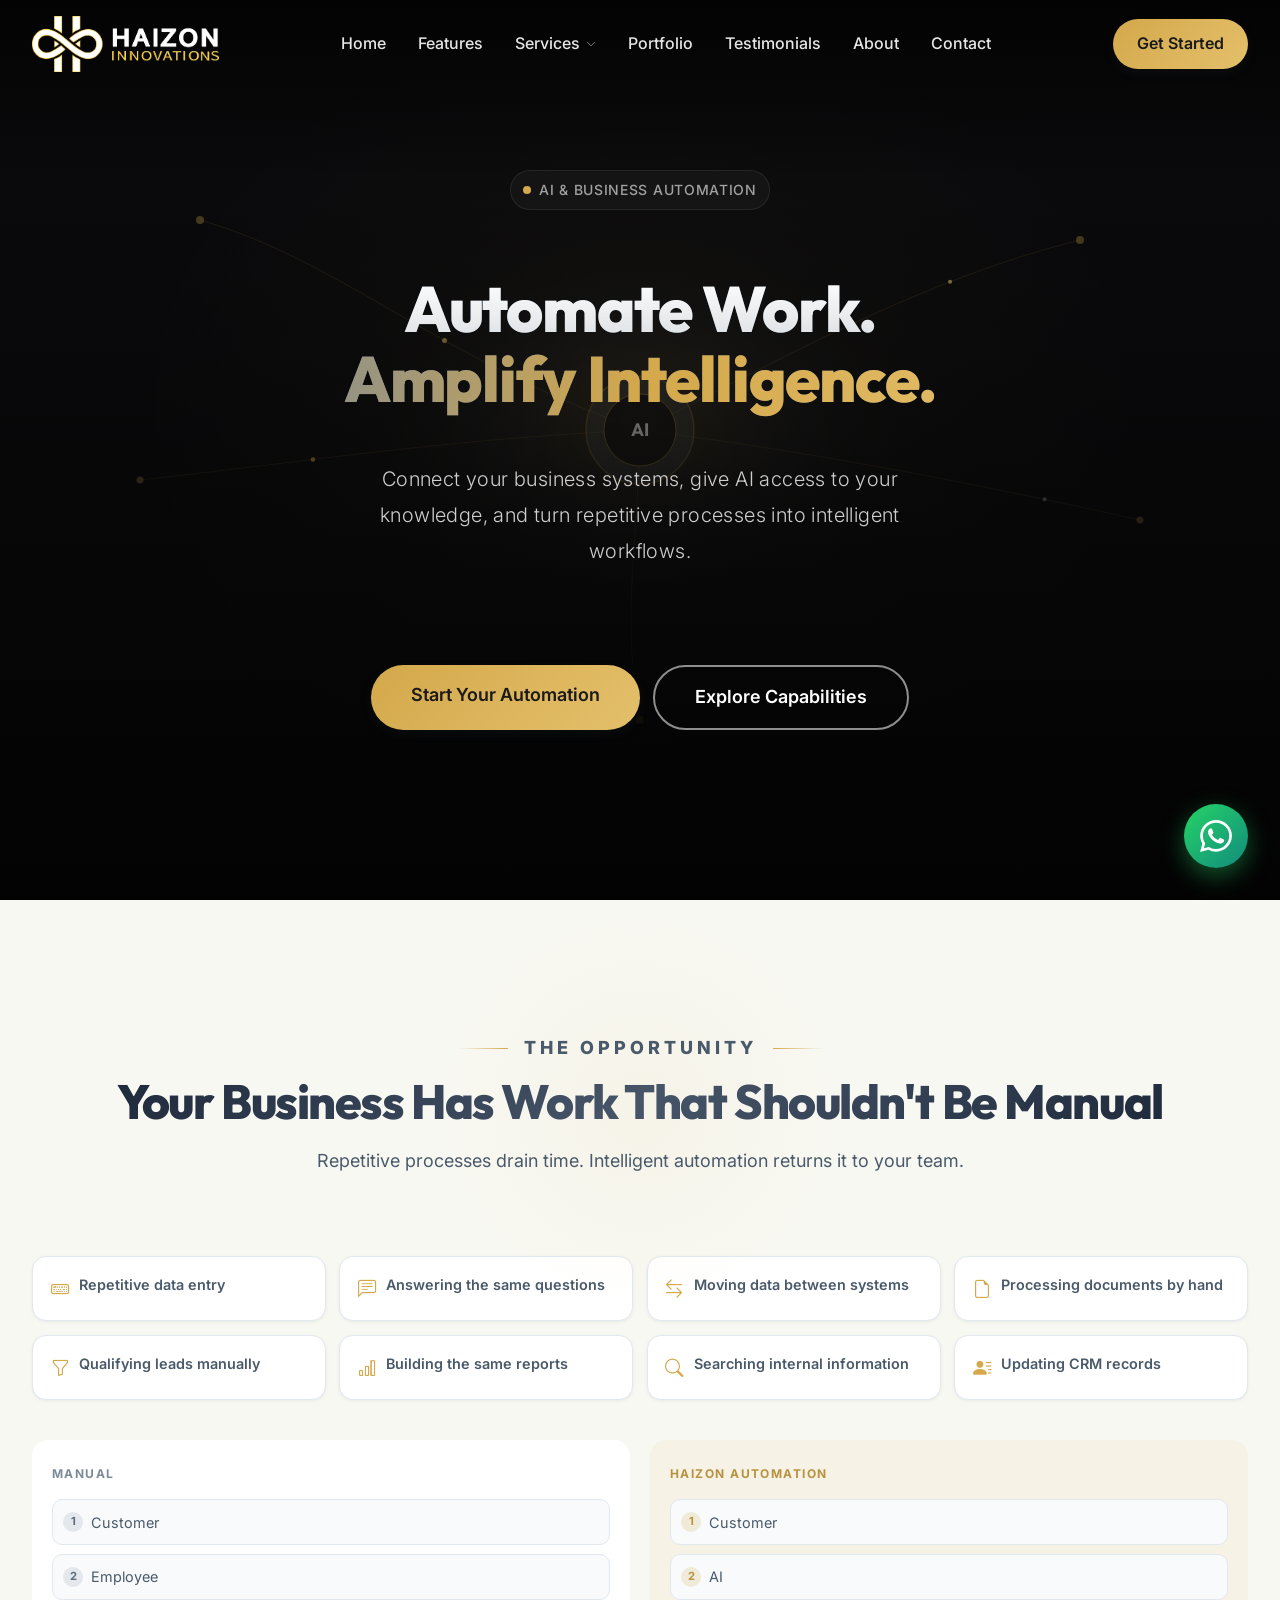
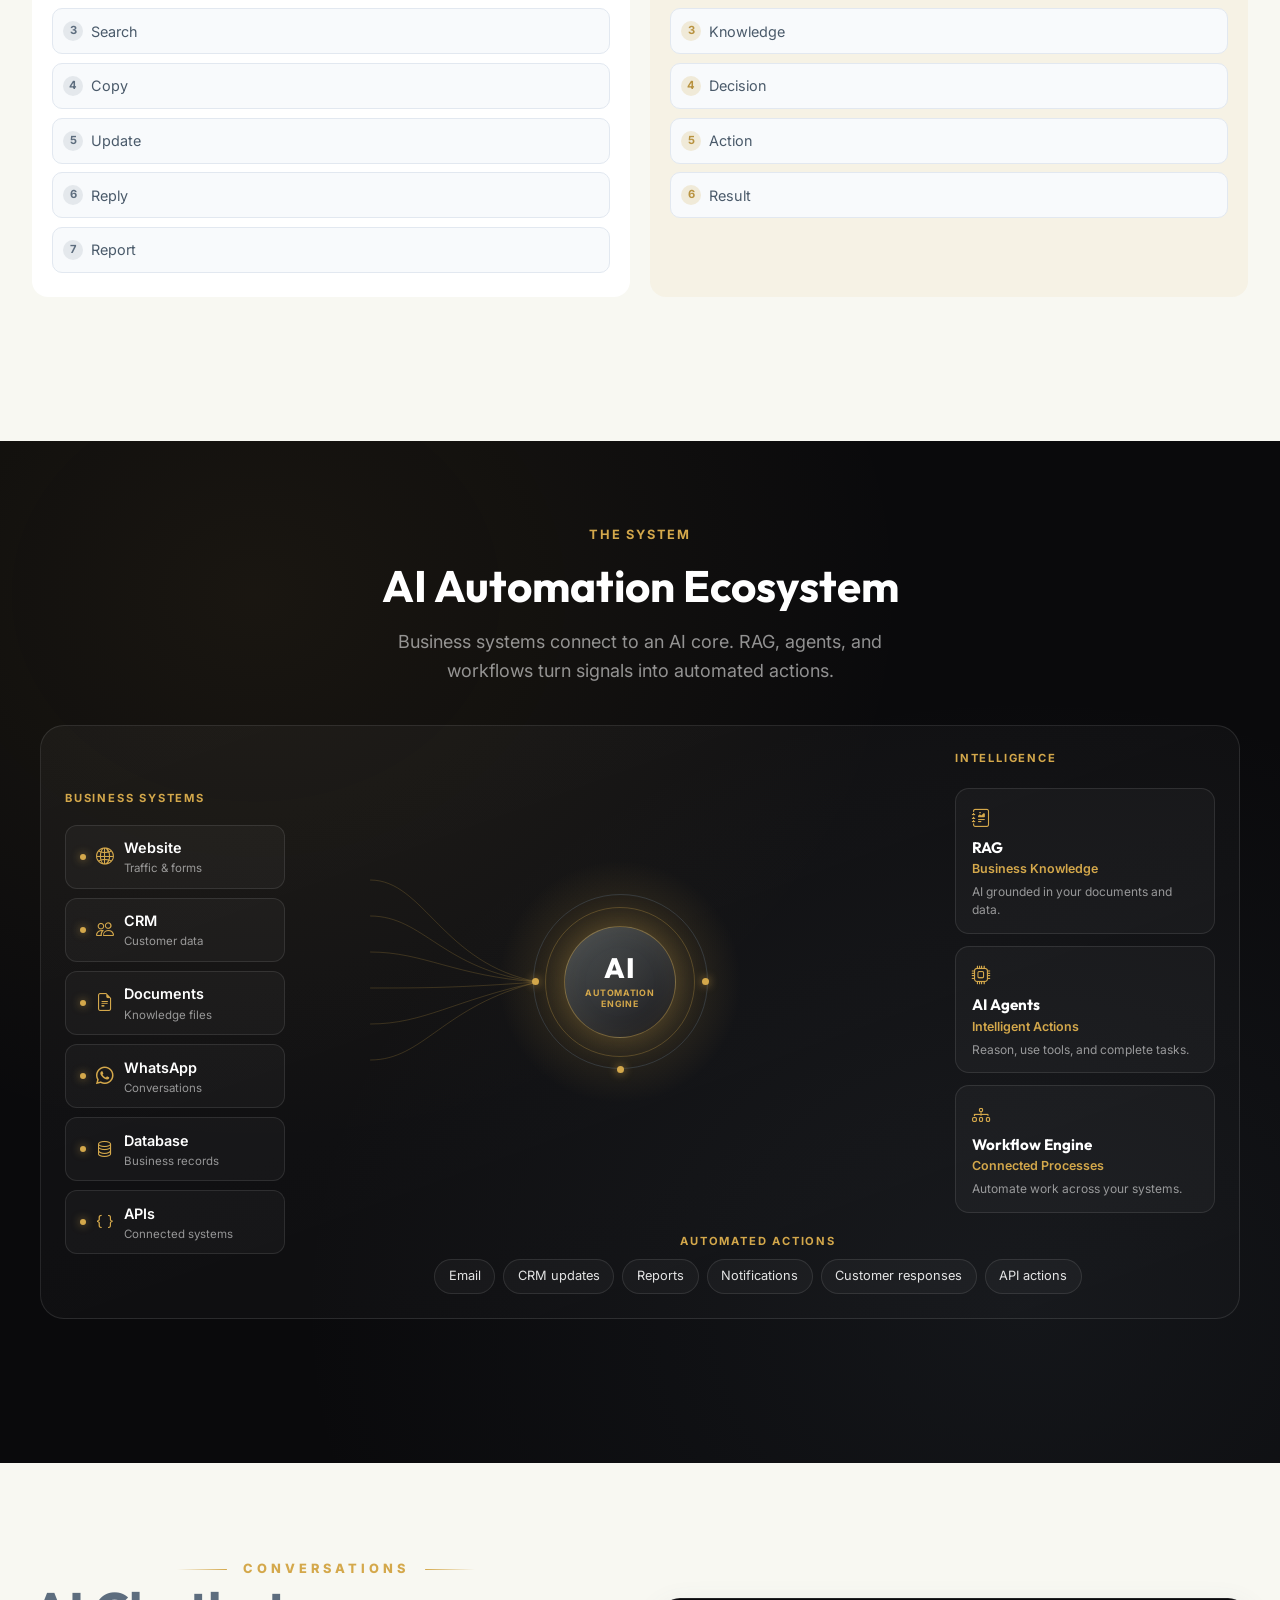
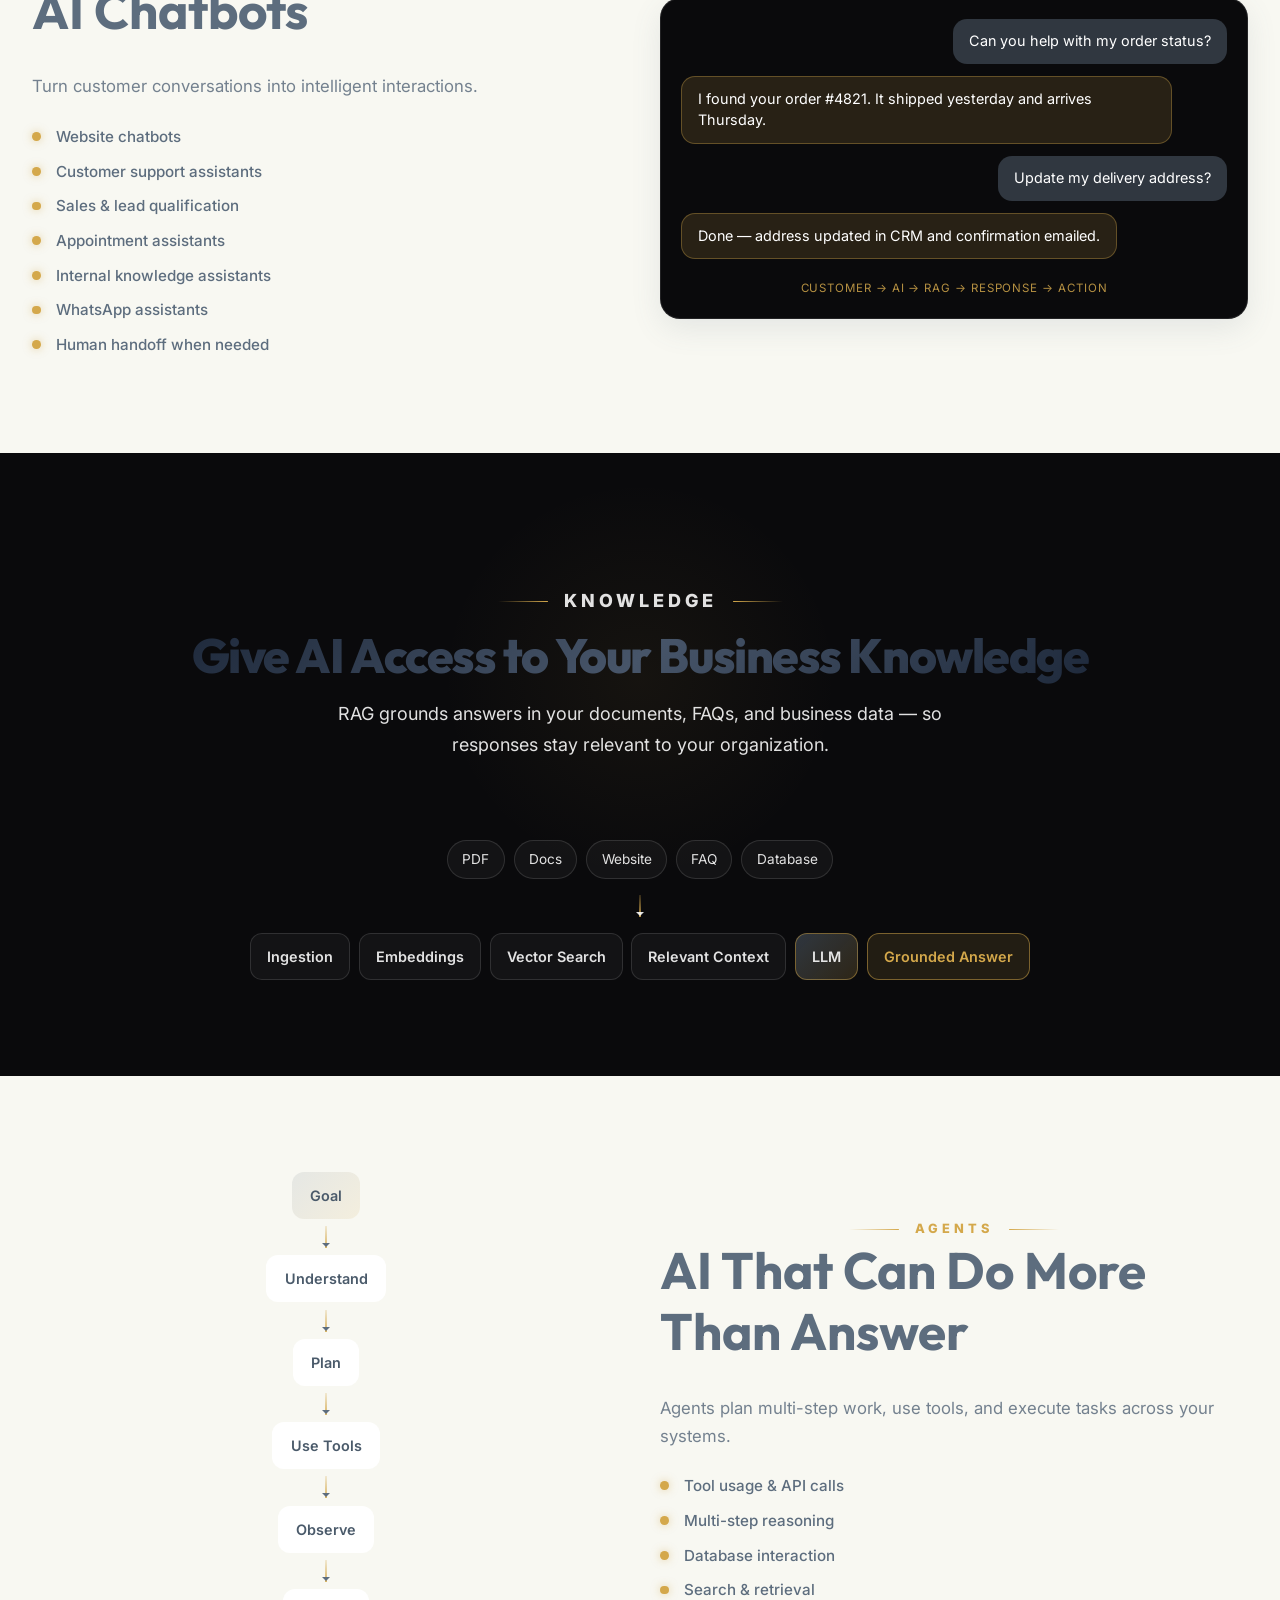
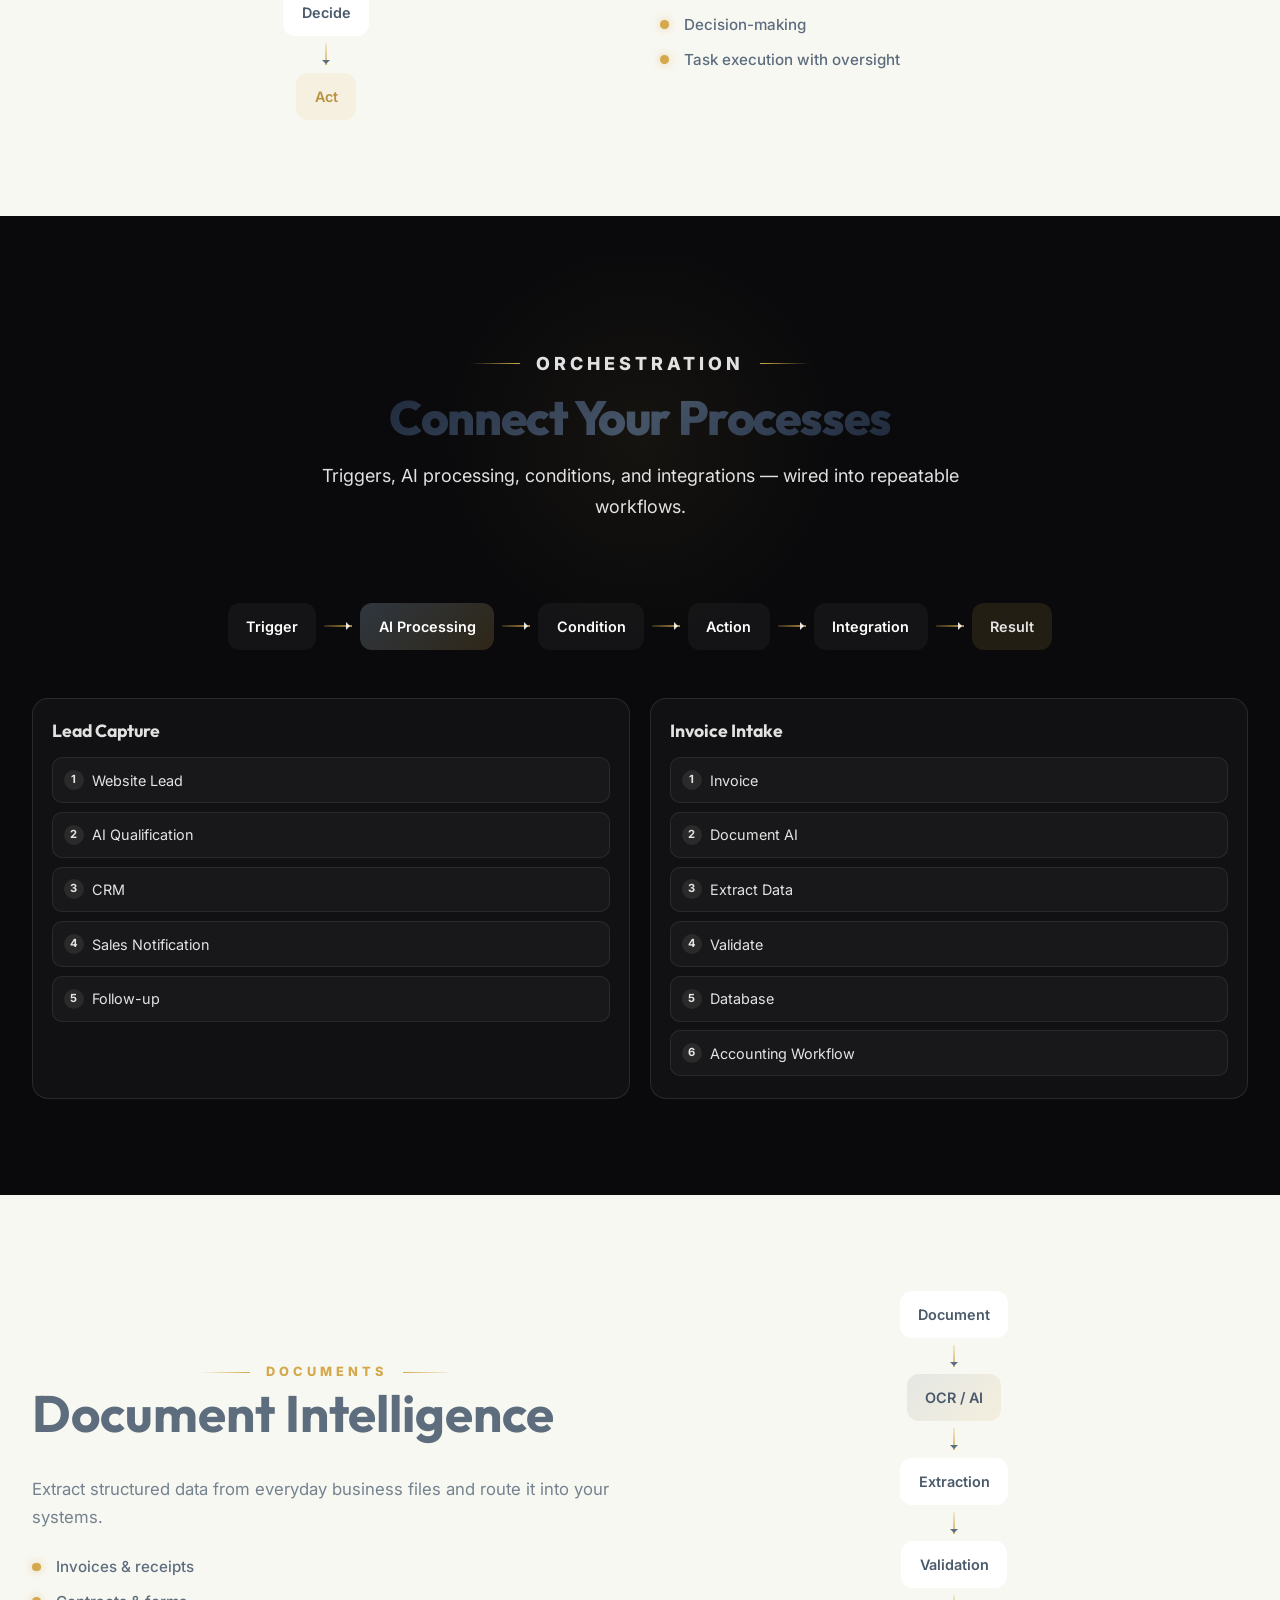
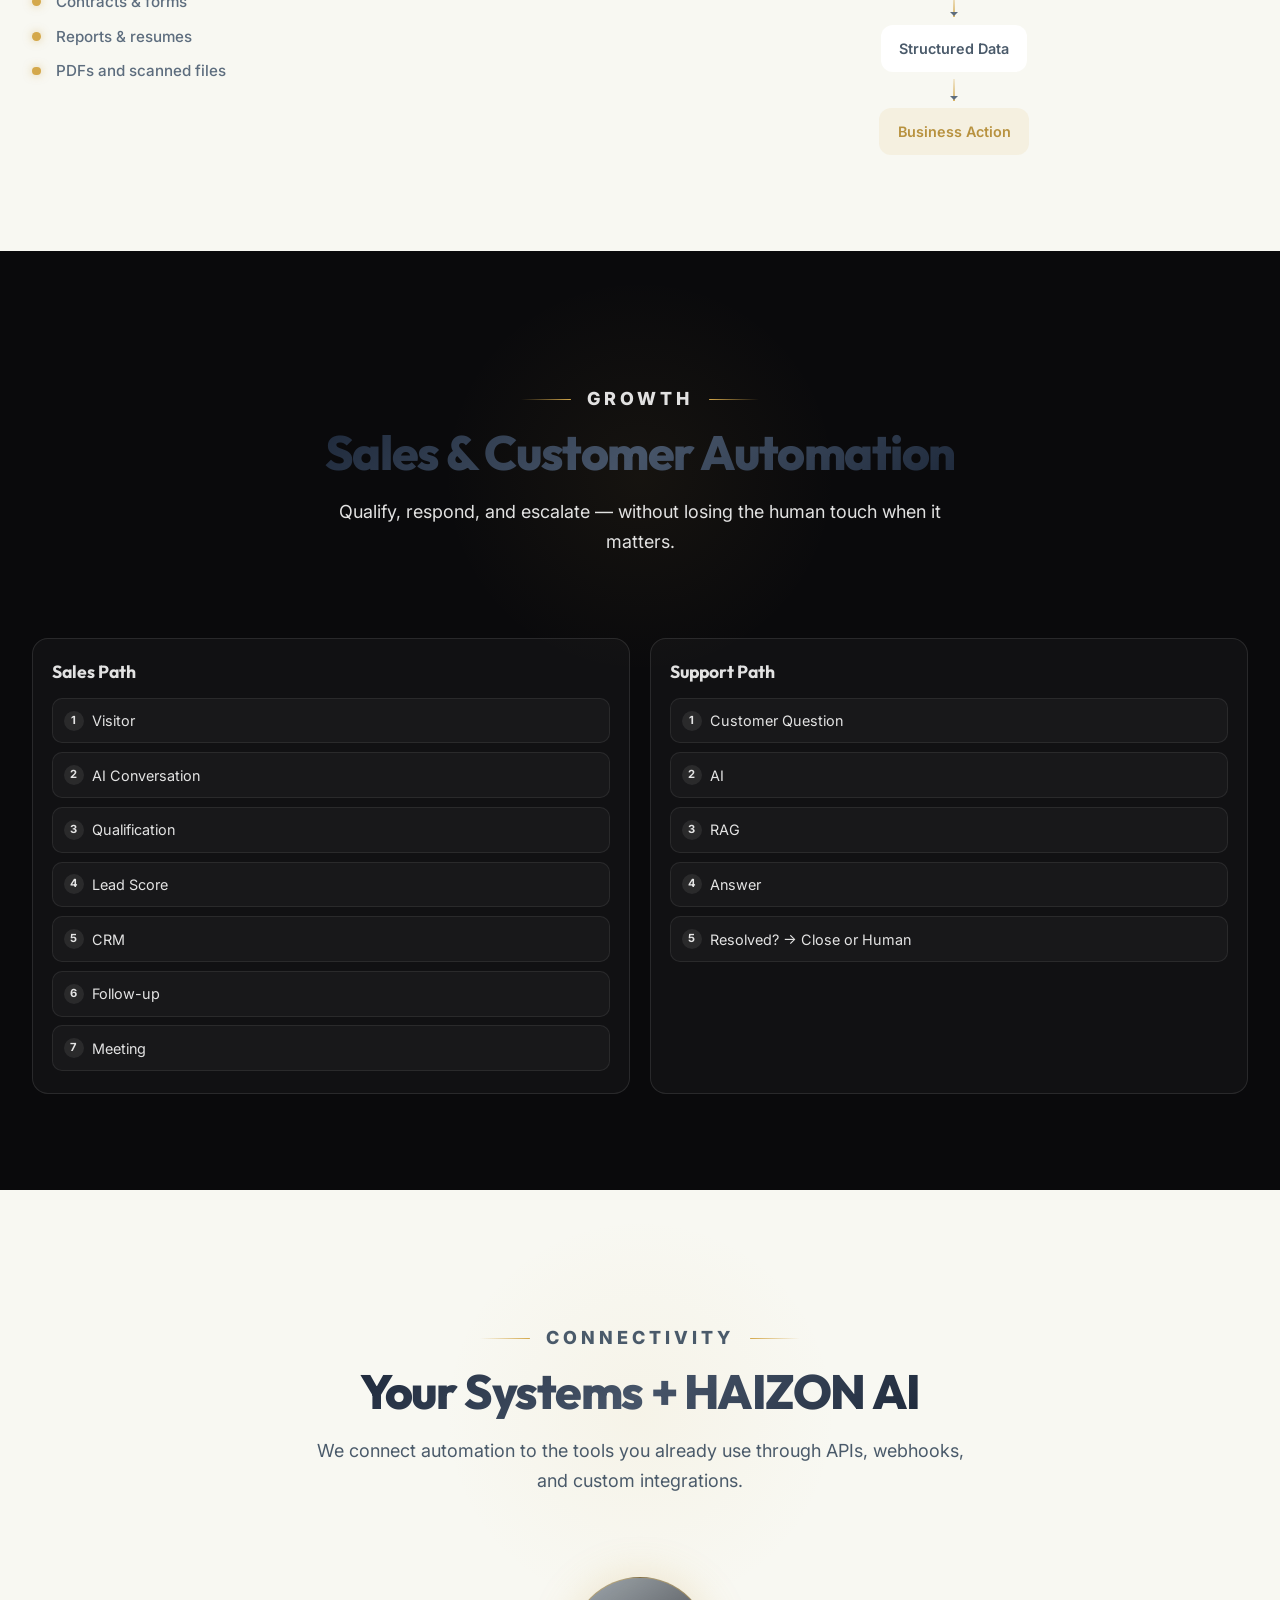
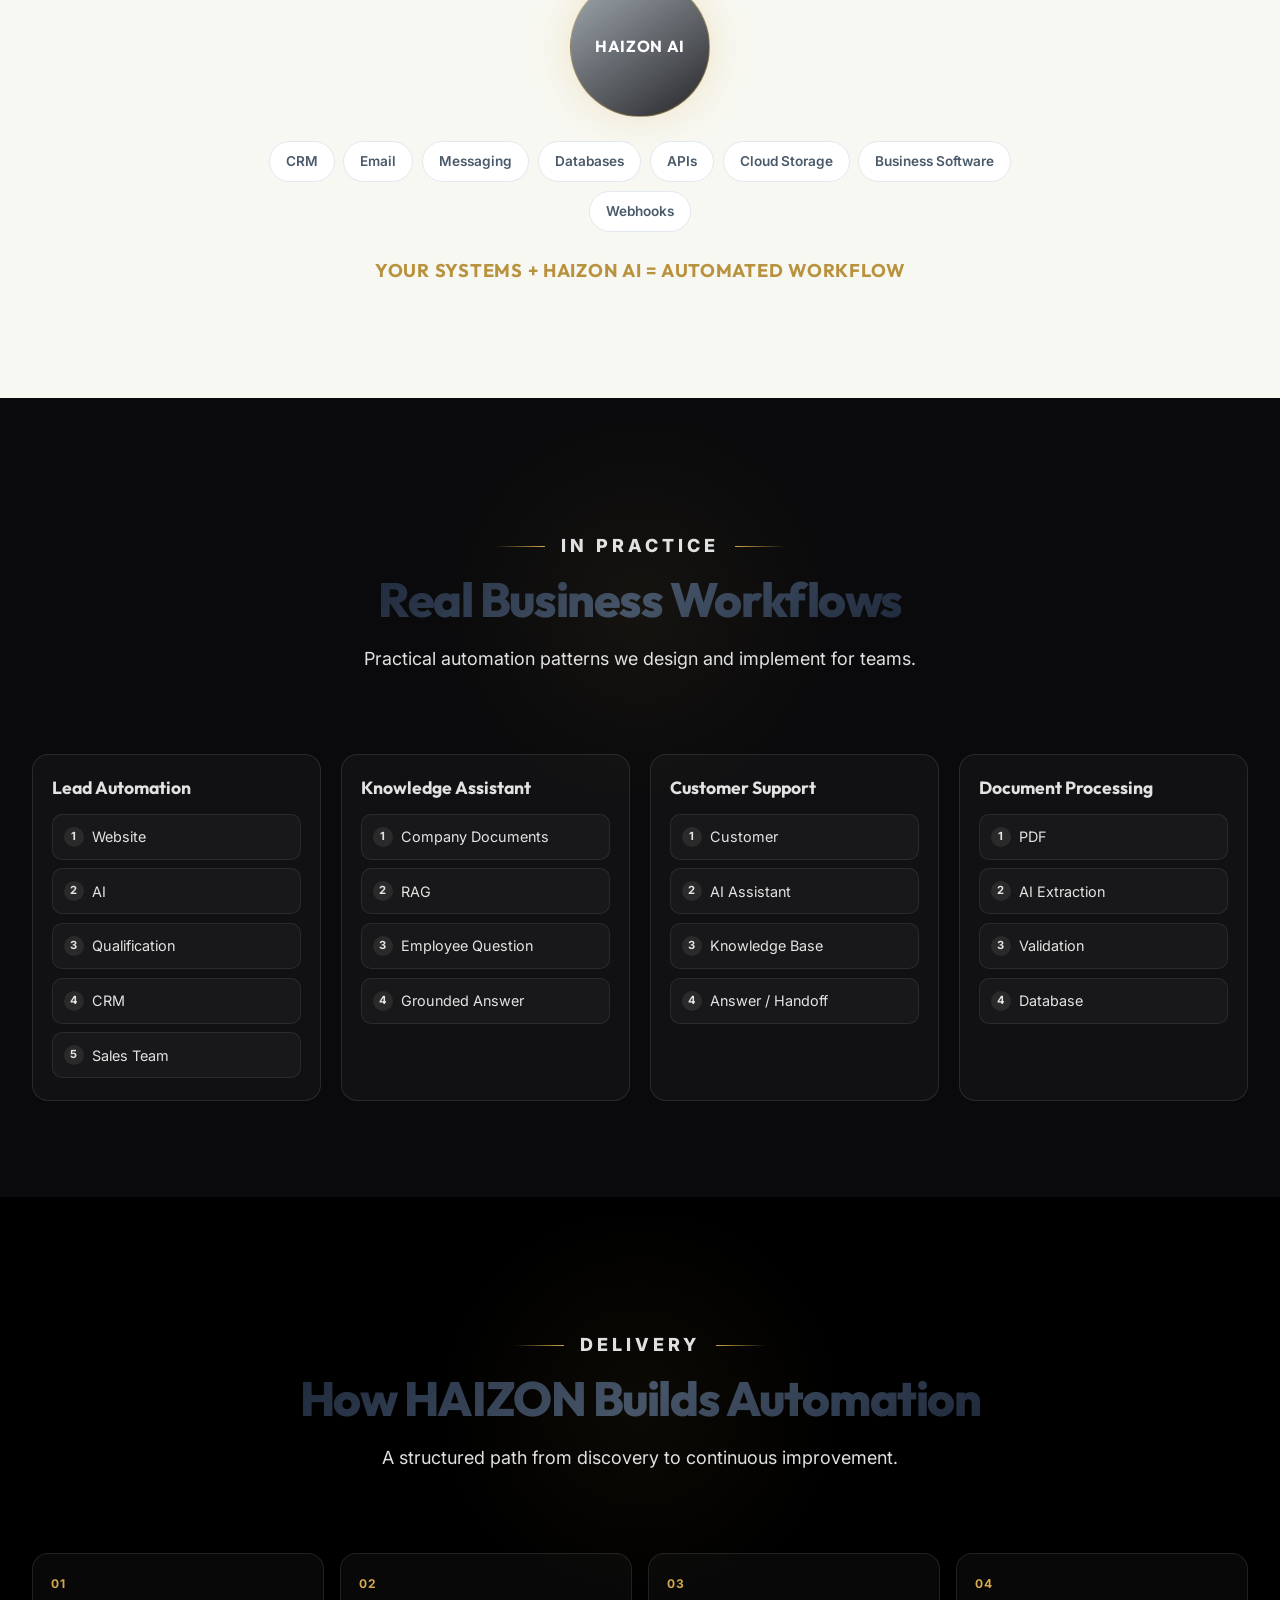
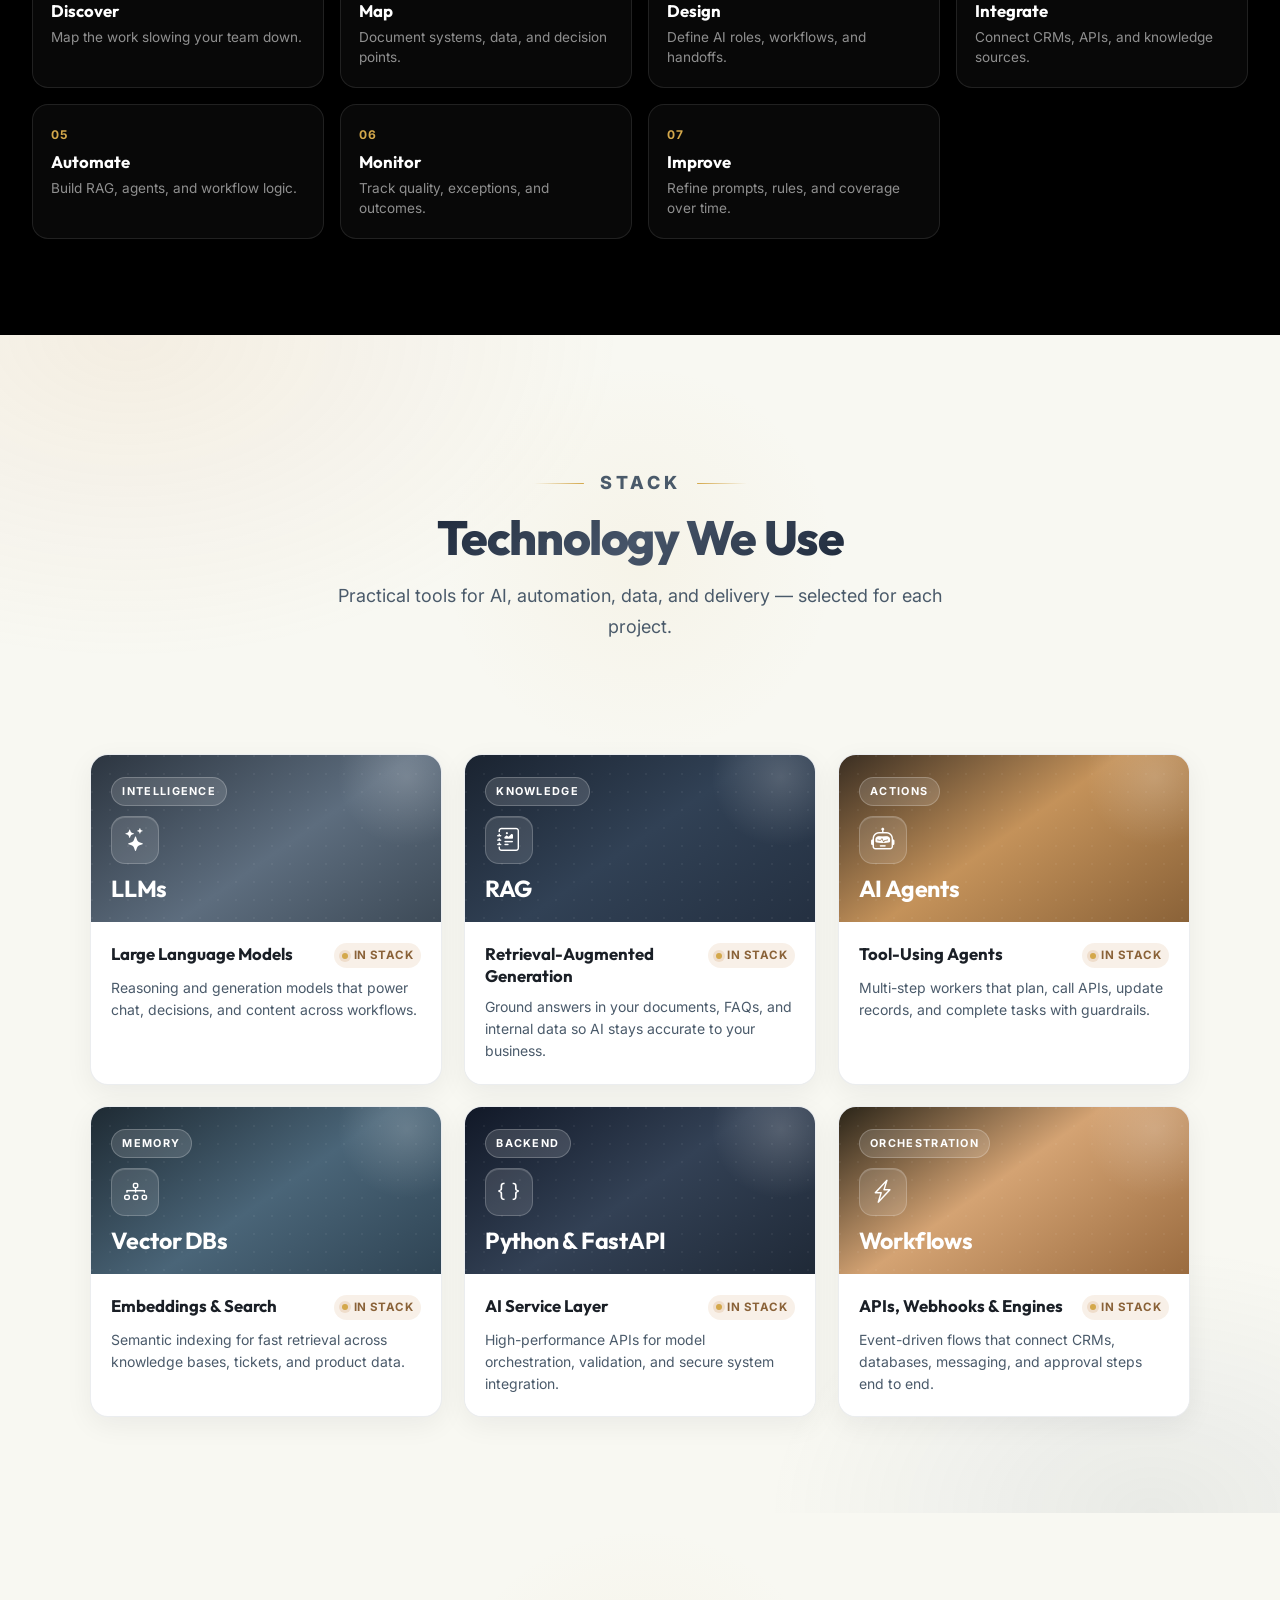
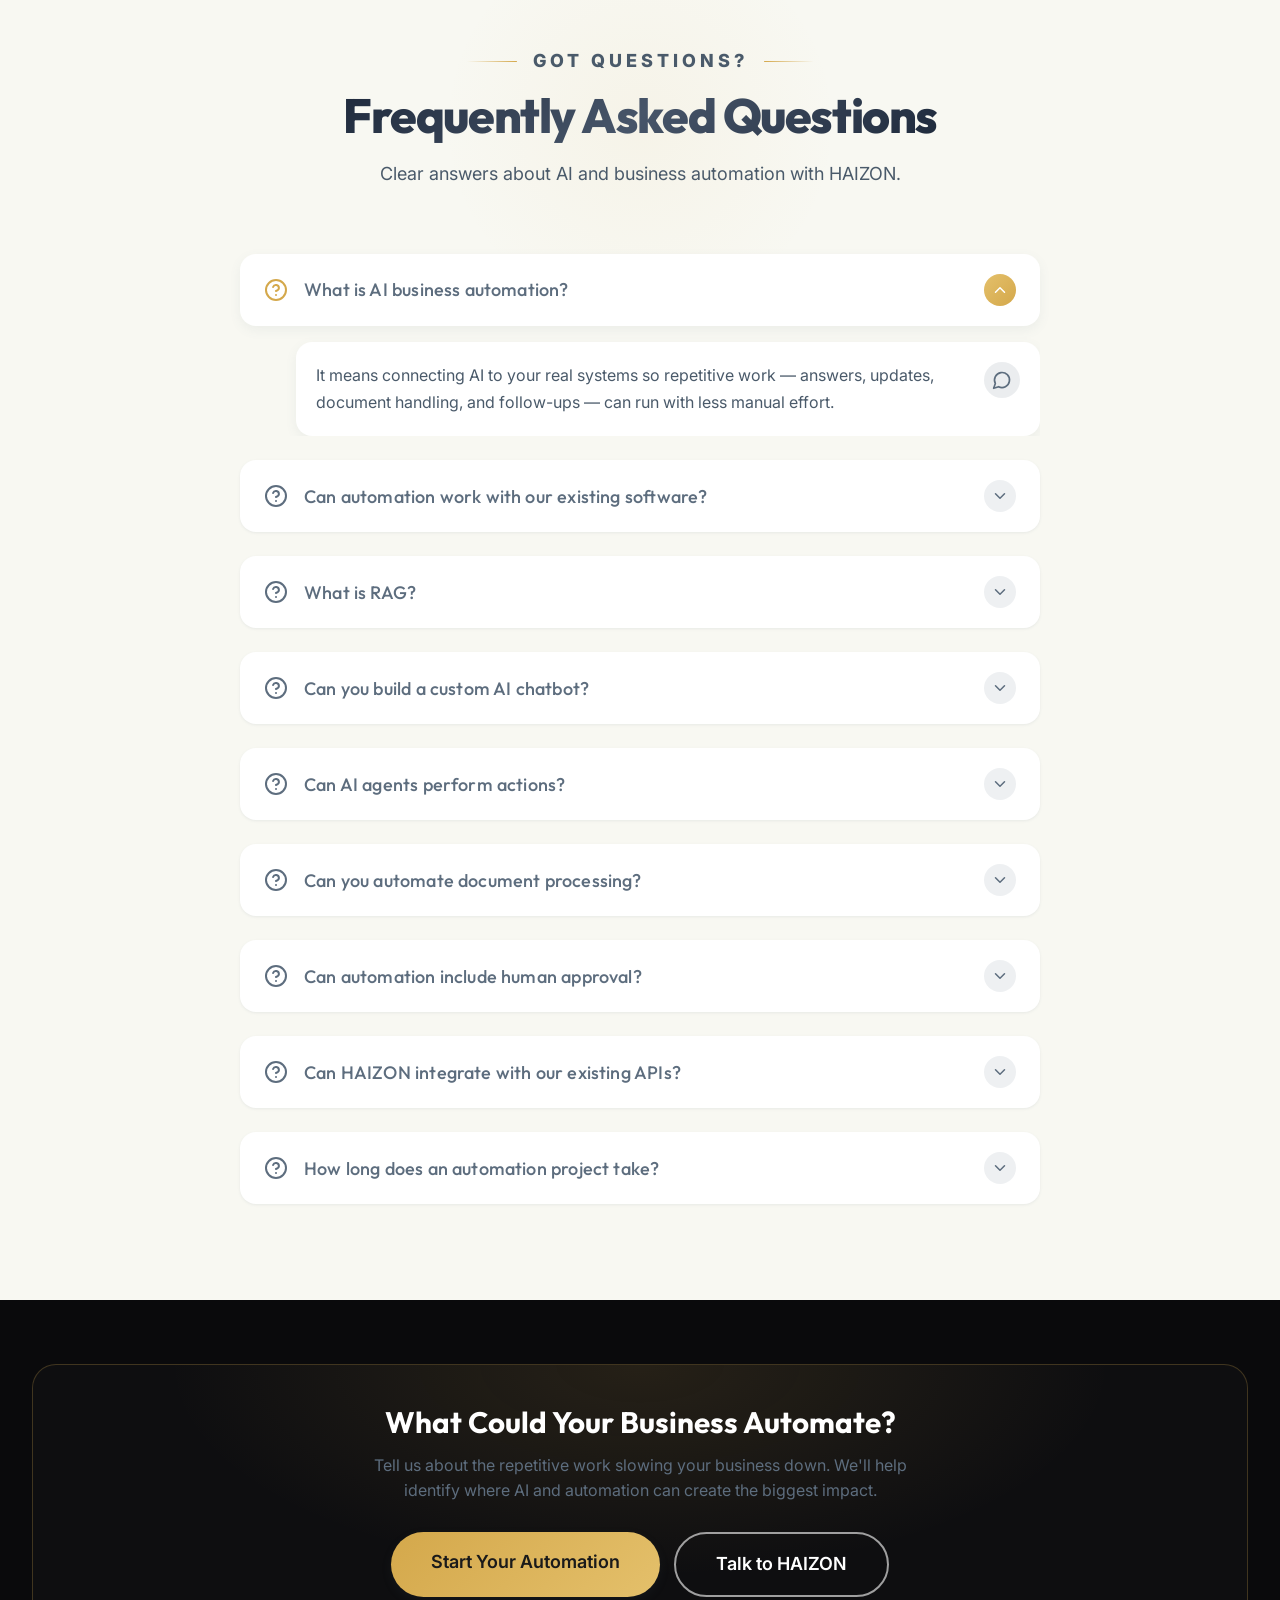
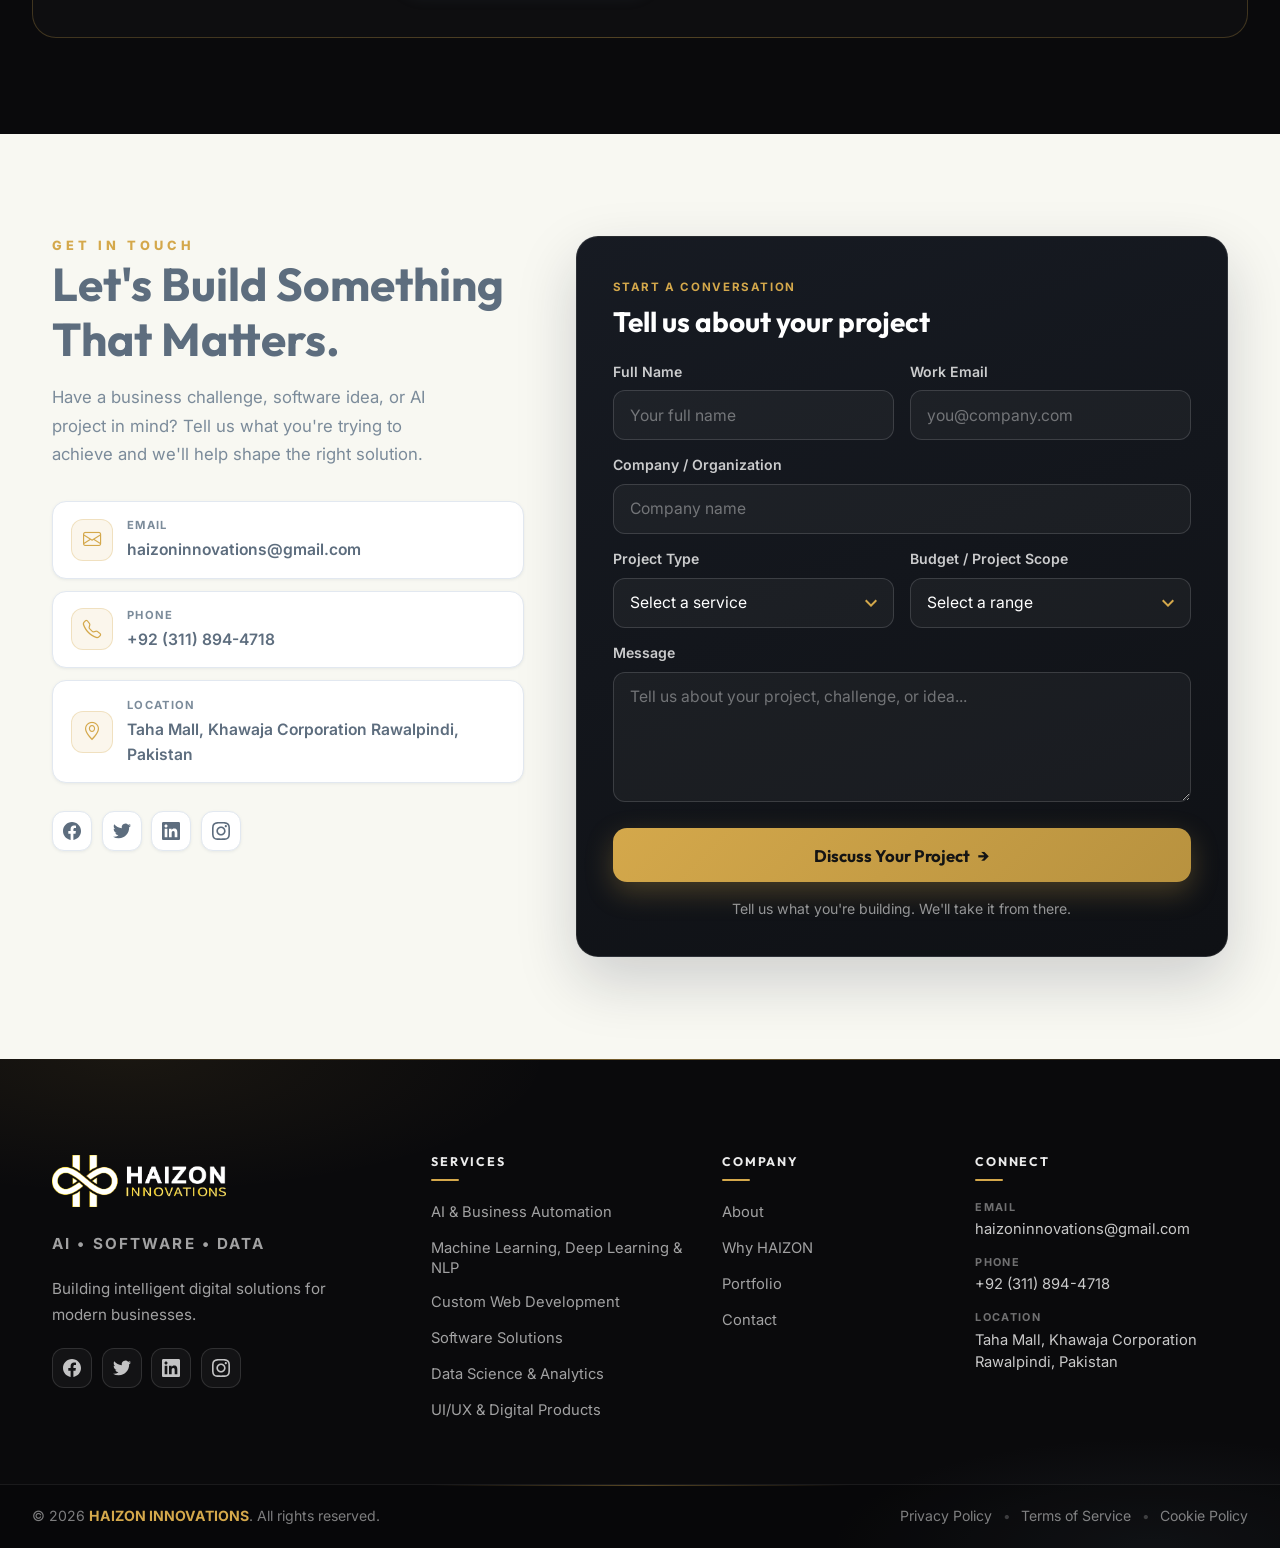
==== commit cccb3032: "new changes in contact and footer" ====
--- a/automation.html
+++ b/automation.html
@@ -23,13 +23,18 @@
     <nav class="navbar" id="navbar">
         <div class="nav-container">
             <a href="index.html" class="logo">
-                <img src="assets/images/logo.png" alt="HAIZON INNOVATIONS" class="logo-img logo" width="224" height="56" decoding="async">
+                <img src="assets/images/logo.png" alt="HAIZON INNOVATIONS" class="logo-img logo" width="224" height="56"
+                    decoding="async">
             </a>
             <ul class="nav-links" id="navLinks">
                 <li><a href="index.html#home">Home</a></li>
                 <li><a href="index.html#features">Features</a></li>
                 <li class="nav-dropdown">
-                    <a href="index.html#services">Services <svg class="dropdown-arrow" width="10" height="10" viewBox="0 0 16 16" fill="currentColor"><path fill-rule="evenodd" d="M1.646 4.646a.5.5 0 0 1 .708 0L8 10.293l5.646-5.647a.5.5 0 0 1 .708.708l-6 6a.5.5 0 0 1-.708 0l-6-6a.5.5 0 0 1 0-.708z"/></svg></a>
+                    <a href="index.html#services">Services <svg class="dropdown-arrow" width="10" height="10"
+                            viewBox="0 0 16 16" fill="currentColor">
+                            <path fill-rule="evenodd"
+                                d="M1.646 4.646a.5.5 0 0 1 .708 0L8 10.293l5.646-5.647a.5.5 0 0 1 .708.708l-6 6a.5.5 0 0 1-.708 0l-6-6a.5.5 0 0 1 0-.708z" />
+                        </svg></a>
                     <ul class="dropdown-menu">
                         <li><a href="automation.html">AI &amp; Business Automation</a></li>
                         <li><a href="machine-learning.html">Machine Learning, Deep Learning &amp; NLP</a></li>
@@ -55,47 +60,70 @@
     <section class="webdev-hero webdev-hero-stable apage-hero" id="home">
         <div class="webdev-hero-background apage-hero-background" id="heroBackground">
             <div class="apage-hero-static" aria-hidden="true">
-                <svg class="apage-hero-svg" viewBox="0 0 1440 900" preserveAspectRatio="xMidYMid slice" focusable="false">
+                <svg class="apage-hero-svg" viewBox="0 0 1440 900" preserveAspectRatio="xMidYMid slice"
+                    focusable="false">
                     <defs>
                         <radialGradient id="apageHeroGlow" cx="50%" cy="48%" r="35%">
-                            <stop offset="0%" stop-color="#D4A84B" stop-opacity="0.22"/>
-                            <stop offset="55%" stop-color="#5D6D7E" stop-opacity="0.08"/>
-                            <stop offset="100%" stop-color="#0a0a0c" stop-opacity="0"/>
+                            <stop offset="0%" stop-color="#D4A84B" stop-opacity="0.22" />
+                            <stop offset="55%" stop-color="#5D6D7E" stop-opacity="0.08" />
+                            <stop offset="100%" stop-color="#0a0a0c" stop-opacity="0" />
                         </radialGradient>
                     </defs>
-                    <rect width="1440" height="900" fill="#0a0a0c"/>
-                    <ellipse cx="720" cy="430" rx="420" ry="280" fill="url(#apageHeroGlow)"/>
+                    <rect width="1440" height="900" fill="#0a0a0c" />
+                    <ellipse cx="720" cy="430" rx="420" ry="280" fill="url(#apageHeroGlow)" />
                     <g class="apage-hero-net" stroke="#D4A84B" stroke-opacity="0.18" fill="none" stroke-width="1">
-                        <path id="apageP1" d="M280,220 C420,260 520,360 720,430"/>
-                        <path id="apageP2" d="M220,480 C400,460 520,440 720,430"/>
-                        <path id="apageP3" d="M1160,240 C1000,280 860,360 720,430"/>
-                        <path id="apageP4" d="M1220,520 C1040,480 880,450 720,430"/>
-                        <path id="apageP5" d="M720,430 C720,520 700,620 720,720"/>
+                        <path id="apageP1" d="M280,220 C420,260 520,360 720,430" />
+                        <path id="apageP2" d="M220,480 C400,460 520,440 720,430" />
+                        <path id="apageP3" d="M1160,240 C1000,280 860,360 720,430" />
+                        <path id="apageP4" d="M1220,520 C1040,480 880,450 720,430" />
+                        <path id="apageP5" d="M720,430 C720,520 700,620 720,720" />
                     </g>
                     <g fill="#D4A84B" fill-opacity="0.55">
-                        <circle cx="280" cy="220" r="4"/><circle cx="220" cy="480" r="3.5"/>
-                        <circle cx="1160" cy="240" r="4"/><circle cx="1220" cy="520" r="3.5"/>
-                        <circle cx="720" cy="720" r="4"/>
+                        <circle cx="280" cy="220" r="4" />
+                        <circle cx="220" cy="480" r="3.5" />
+                        <circle cx="1160" cy="240" r="4" />
+                        <circle cx="1220" cy="520" r="3.5" />
+                        <circle cx="720" cy="720" r="4" />
                     </g>
-                    <circle class="apage-hero-particle" r="2.5" fill="#D4A84B"><animateMotion dur="7s" repeatCount="indefinite"><mpath href="#apageP1"/></animateMotion></circle>
-                    <circle class="apage-hero-particle" r="2" fill="#E4C06B"><animateMotion dur="8.5s" repeatCount="indefinite" begin="1.5s"><mpath href="#apageP3"/></animateMotion></circle>
-                    <circle class="apage-hero-particle" r="2.2" fill="#D4A84B"><animateMotion dur="9s" repeatCount="indefinite" begin="0.8s"><mpath href="#apageP2"/></animateMotion></circle>
-                    <circle class="apage-hero-particle" r="2" fill="#7B8B9A"><animateMotion dur="10s" repeatCount="indefinite" begin="2s"><mpath href="#apageP4"/></animateMotion></circle>
+                    <circle class="apage-hero-particle" r="2.5" fill="#D4A84B">
+                        <animateMotion dur="7s" repeatCount="indefinite">
+                            <mpath href="#apageP1" />
+                        </animateMotion>
+                    </circle>
+                    <circle class="apage-hero-particle" r="2" fill="#E4C06B">
+                        <animateMotion dur="8.5s" repeatCount="indefinite" begin="1.5s">
+                            <mpath href="#apageP3" />
+                        </animateMotion>
+                    </circle>
+                    <circle class="apage-hero-particle" r="2.2" fill="#D4A84B">
+                        <animateMotion dur="9s" repeatCount="indefinite" begin="0.8s">
+                            <mpath href="#apageP2" />
+                        </animateMotion>
+                    </circle>
+                    <circle class="apage-hero-particle" r="2" fill="#7B8B9A">
+                        <animateMotion dur="10s" repeatCount="indefinite" begin="2s">
+                            <mpath href="#apageP4" />
+                        </animateMotion>
+                    </circle>
                     <g transform="translate(720,430)">
-                        <circle r="54" fill="rgba(93,109,126,0.25)" stroke="rgba(212,168,75,0.35)" stroke-width="1.5"/>
-                        <circle r="36" fill="rgba(10,10,12,0.85)" stroke="rgba(212,168,75,0.5)" stroke-width="1"/>
-                        <text text-anchor="middle" y="6" fill="#fff" font-family="Outfit,sans-serif" font-size="18" font-weight="700">AI</text>
+                        <circle r="54" fill="rgba(93,109,126,0.25)" stroke="rgba(212,168,75,0.35)" stroke-width="1.5" />
+                        <circle r="36" fill="rgba(10,10,12,0.85)" stroke="rgba(212,168,75,0.5)" stroke-width="1" />
+                        <text text-anchor="middle" y="6" fill="#fff" font-family="Outfit,sans-serif" font-size="18"
+                            font-weight="700">AI</text>
                     </g>
                 </svg>
             </div>
             <!-- Optional future video layer (inactive) -->
-            <video id="heroVideo" class="webdev-hero-video apage-hero-video" muted loop playsinline preload="none" aria-hidden="true" disablePictureInPicture hidden></video>
+            <video id="heroVideo" class="webdev-hero-video apage-hero-video" muted loop playsinline preload="none"
+                aria-hidden="true" disablePictureInPicture hidden></video>
             <div class="webdev-hero-video-overlay apage-hero-overlay"></div>
         </div>
         <div class="webdev-hero-container">
             <div class="webdev-hero-content-wrapper">
                 <div class="webdev-hero-badge">
-                    <svg class="badge-icon" width="8" height="8" viewBox="0 0 8 8" fill="currentColor"><circle cx="4" cy="4" r="4"/></svg>
+                    <svg class="badge-icon" width="8" height="8" viewBox="0 0 8 8" fill="currentColor">
+                        <circle cx="4" cy="4" r="4" />
+                    </svg>
                     <span>AI &amp; BUSINESS AUTOMATION</span>
                 </div>
                 <h1 class="webdev-hero-title">
@@ -103,7 +131,8 @@
                     <span class="webdev-title-line-2">Amplify Intelligence.</span>
                 </h1>
                 <p class="webdev-hero-description">
-                    Connect your business systems, give AI access to your knowledge, and turn repetitive processes into intelligent workflows.
+                    Connect your business systems, give AI access to your knowledge, and turn repetitive processes into
+                    intelligent workflows.
                 </p>
                 <div class="webdev-hero-cta apage-hero-cta">
                     <a href="#contact" class="btn btn-primary">Start Your Automation</a>
@@ -137,13 +166,24 @@
                     <div class="automation-compare-col automation-compare-col--before">
                         <p class="automation-compare-label">Manual</p>
                         <ol class="automation-compare-flow">
-                            <li>Customer</li><li>Employee</li><li>Search</li><li>Copy</li><li>Update</li><li>Reply</li><li>Report</li>
+                            <li>Customer</li>
+                            <li>Employee</li>
+                            <li>Search</li>
+                            <li>Copy</li>
+                            <li>Update</li>
+                            <li>Reply</li>
+                            <li>Report</li>
                         </ol>
                     </div>
                     <div class="automation-compare-col automation-compare-col--after">
                         <p class="automation-compare-label">HAIZON Automation</p>
                         <ol class="automation-compare-flow">
-                            <li>Customer</li><li>AI</li><li>Knowledge</li><li>Decision</li><li>Action</li><li>Result</li>
+                            <li>Customer</li>
+                            <li>AI</li>
+                            <li>Knowledge</li>
+                            <li>Decision</li>
+                            <li>Action</li>
+                            <li>Result</li>
                         </ol>
                     </div>
                 </div>
@@ -157,31 +197,68 @@
             <header class="automation-header">
                 <p class="automation-eyebrow">The System</p>
                 <h2 id="ecosystem-heading" class="automation-title">AI Automation Ecosystem</h2>
-                <p class="automation-lead">Business systems connect to an AI core. RAG, agents, and workflows turn signals into automated actions.</p>
+                <p class="automation-lead">Business systems connect to an AI core. RAG, agents, and workflows turn
+                    signals into automated actions.</p>
             </header>
             <div class="automation-visual" data-mode="overview">
                 <div class="automation-visual--desktop">
                     <div class="automation-ecosystem" data-flow="overview">
                         <div class="automation-inputs">
                             <p class="automation-layer-label">Business Systems</p>
-                            <div class="automation-node"><span class="automation-node-dot"></span><i class="bi bi-globe2" aria-hidden="true"></i><div><strong>Website</strong><span>Traffic &amp; forms</span></div></div>
-                            <div class="automation-node"><span class="automation-node-dot"></span><i class="bi bi-people" aria-hidden="true"></i><div><strong>CRM</strong><span>Customer data</span></div></div>
-                            <div class="automation-node"><span class="automation-node-dot"></span><i class="bi bi-file-earmark-text" aria-hidden="true"></i><div><strong>Documents</strong><span>Knowledge files</span></div></div>
-                            <div class="automation-node"><span class="automation-node-dot"></span><i class="bi bi-whatsapp" aria-hidden="true"></i><div><strong>WhatsApp</strong><span>Conversations</span></div></div>
-                            <div class="automation-node"><span class="automation-node-dot"></span><i class="bi bi-database" aria-hidden="true"></i><div><strong>Database</strong><span>Business records</span></div></div>
-                            <div class="automation-node"><span class="automation-node-dot"></span><i class="bi bi-braces" aria-hidden="true"></i><div><strong>APIs</strong><span>Connected systems</span></div></div>
+                            <div class="automation-node"><span class="automation-node-dot"></span><i
+                                    class="bi bi-globe2" aria-hidden="true"></i>
+                                <div><strong>Website</strong><span>Traffic &amp; forms</span></div>
+                            </div>
+                            <div class="automation-node"><span class="automation-node-dot"></span><i
+                                    class="bi bi-people" aria-hidden="true"></i>
+                                <div><strong>CRM</strong><span>Customer data</span></div>
+                            </div>
+                            <div class="automation-node"><span class="automation-node-dot"></span><i
+                                    class="bi bi-file-earmark-text" aria-hidden="true"></i>
+                                <div><strong>Documents</strong><span>Knowledge files</span></div>
+                            </div>
+                            <div class="automation-node"><span class="automation-node-dot"></span><i
+                                    class="bi bi-whatsapp" aria-hidden="true"></i>
+                                <div><strong>WhatsApp</strong><span>Conversations</span></div>
+                            </div>
+                            <div class="automation-node"><span class="automation-node-dot"></span><i
+                                    class="bi bi-database" aria-hidden="true"></i>
+                                <div><strong>Database</strong><span>Business records</span></div>
+                            </div>
+                            <div class="automation-node"><span class="automation-node-dot"></span><i
+                                    class="bi bi-braces" aria-hidden="true"></i>
+                                <div><strong>APIs</strong><span>Connected systems</span></div>
+                            </div>
                         </div>
                         <div class="automation-core-wrap">
                             <svg class="automation-flow-svg" viewBox="0 0 280 420" aria-hidden="true" focusable="false">
-                                <path class="automation-path" id="apageEco1" d="M0,40 C90,40 120,180 280,210" fill="none"/>
-                                <path class="automation-path" id="apageEco2" d="M0,100 C90,100 120,190 280,210" fill="none"/>
-                                <path class="automation-path" id="apageEco3" d="M0,160 C90,160 140,200 280,210" fill="none"/>
-                                <path class="automation-path" id="apageEco4" d="M0,220 C90,220 140,220 280,210" fill="none"/>
-                                <path class="automation-path" id="apageEco5" d="M0,280 C90,280 140,240 280,210" fill="none"/>
-                                <path class="automation-path" id="apageEco6" d="M0,340 C90,340 120,250 280,210" fill="none"/>
-                                <circle class="automation-particle" r="3"><animateMotion dur="4.5s" repeatCount="indefinite"><mpath href="#apageEco1"/></animateMotion></circle>
-                                <circle class="automation-particle" r="2.5"><animateMotion dur="5s" repeatCount="indefinite" begin="1s"><mpath href="#apageEco3"/></animateMotion></circle>
-                                <circle class="automation-particle" r="3"><animateMotion dur="5.5s" repeatCount="indefinite" begin="2s"><mpath href="#apageEco5"/></animateMotion></circle>
+                                <path class="automation-path" id="apageEco1" d="M0,40 C90,40 120,180 280,210"
+                                    fill="none" />
+                                <path class="automation-path" id="apageEco2" d="M0,100 C90,100 120,190 280,210"
+                                    fill="none" />
+                                <path class="automation-path" id="apageEco3" d="M0,160 C90,160 140,200 280,210"
+                                    fill="none" />
+                                <path class="automation-path" id="apageEco4" d="M0,220 C90,220 140,220 280,210"
+                                    fill="none" />
+                                <path class="automation-path" id="apageEco5" d="M0,280 C90,280 140,240 280,210"
+                                    fill="none" />
+                                <path class="automation-path" id="apageEco6" d="M0,340 C90,340 120,250 280,210"
+                                    fill="none" />
+                                <circle class="automation-particle" r="3">
+                                    <animateMotion dur="4.5s" repeatCount="indefinite">
+                                        <mpath href="#apageEco1" />
+                                    </animateMotion>
+                                </circle>
+                                <circle class="automation-particle" r="2.5">
+                                    <animateMotion dur="5s" repeatCount="indefinite" begin="1s">
+                                        <mpath href="#apageEco3" />
+                                    </animateMotion>
+                                </circle>
+                                <circle class="automation-particle" r="3">
+                                    <animateMotion dur="5.5s" repeatCount="indefinite" begin="2s">
+                                        <mpath href="#apageEco5" />
+                                    </animateMotion>
+                                </circle>
                             </svg>
                             <div class="automation-core">
                                 <div class="automation-core-glow"></div>
@@ -198,14 +275,28 @@
                         </div>
                         <div class="automation-intelligence">
                             <p class="automation-layer-label">Intelligence</p>
-                            <div class="automation-intel-node"><i class="bi bi-journal-richtext" aria-hidden="true"></i><h3>RAG</h3><p class="automation-intel-title">Business Knowledge</p><p class="automation-intel-desc">AI grounded in your documents and data.</p></div>
-                            <div class="automation-intel-node"><i class="bi bi-cpu" aria-hidden="true"></i><h3>AI Agents</h3><p class="automation-intel-title">Intelligent Actions</p><p class="automation-intel-desc">Reason, use tools, and complete tasks.</p></div>
-                            <div class="automation-intel-node"><i class="bi bi-diagram-3" aria-hidden="true"></i><h3>Workflow Engine</h3><p class="automation-intel-title">Connected Processes</p><p class="automation-intel-desc">Automate work across your systems.</p></div>
+                            <div class="automation-intel-node"><i class="bi bi-journal-richtext" aria-hidden="true"></i>
+                                <h3>RAG</h3>
+                                <p class="automation-intel-title">Business Knowledge</p>
+                                <p class="automation-intel-desc">AI grounded in your documents and data.</p>
+                            </div>
+                            <div class="automation-intel-node"><i class="bi bi-cpu" aria-hidden="true"></i>
+                                <h3>AI Agents</h3>
+                                <p class="automation-intel-title">Intelligent Actions</p>
+                                <p class="automation-intel-desc">Reason, use tools, and complete tasks.</p>
+                            </div>
+                            <div class="automation-intel-node"><i class="bi bi-diagram-3" aria-hidden="true"></i>
+                                <h3>Workflow Engine</h3>
+                                <p class="automation-intel-title">Connected Processes</p>
+                                <p class="automation-intel-desc">Automate work across your systems.</p>
+                            </div>
                         </div>
                         <div class="automation-outputs">
                             <p class="automation-layer-label">Automated Actions</p>
                             <div class="automation-output-pills">
-                                <span>Email</span><span>CRM updates</span><span>Reports</span><span>Notifications</span><span>Customer responses</span><span>API actions</span>
+                                <span>Email</span><span>CRM
+                                    updates</span><span>Reports</span><span>Notifications</span><span>Customer
+                                    responses</span><span>API actions</span>
                             </div>
                         </div>
                     </div>
@@ -215,33 +306,49 @@
                         <div class="automation-core automation-core--compact">
                             <div class="automation-core-glow"></div>
                             <div class="automation-core-ring automation-core-ring--1"></div>
-                            <div class="automation-core-center"><span class="automation-core-ai">AI</span><span class="automation-core-label">CORE</span></div>
+                            <div class="automation-core-center"><span class="automation-core-ai">AI</span><span
+                                    class="automation-core-label">CORE</span></div>
                         </div>
                         <span class="automation-flow-arrow automation-flow-arrow--down" aria-hidden="true"></span>
                         <div class="automation-tablet-intel">
-                            <div class="automation-intel-node"><i class="bi bi-journal-richtext" aria-hidden="true"></i><h3>RAG</h3><p>Knowledge</p></div>
-                            <div class="automation-intel-node"><i class="bi bi-cpu" aria-hidden="true"></i><h3>Agents</h3><p>Actions</p></div>
-                            <div class="automation-intel-node"><i class="bi bi-diagram-3" aria-hidden="true"></i><h3>Workflow</h3><p>Processes</p></div>
+                            <div class="automation-intel-node"><i class="bi bi-journal-richtext" aria-hidden="true"></i>
+                                <h3>RAG</h3>
+                                <p>Knowledge</p>
+                            </div>
+                            <div class="automation-intel-node"><i class="bi bi-cpu" aria-hidden="true"></i>
+                                <h3>Agents</h3>
+                                <p>Actions</p>
+                            </div>
+                            <div class="automation-intel-node"><i class="bi bi-diagram-3" aria-hidden="true"></i>
+                                <h3>Workflow</h3>
+                                <p>Processes</p>
+                            </div>
                         </div>
                         <span class="automation-flow-arrow automation-flow-arrow--down" aria-hidden="true"></span>
-                        <div class="automation-output-pills"><span>Email</span><span>CRM</span><span>Reports</span><span>APIs</span></div>
+                        <div class="automation-output-pills">
+                            <span>Email</span><span>CRM</span><span>Reports</span><span>APIs</span></div>
                     </div>
                 </div>
                 <div class="automation-visual--mobile apage-eco-mobile">
                     <div class="automation-mobile-story">
                         <div class="automation-core automation-core--compact">
                             <div class="automation-core-glow"></div>
-                            <div class="automation-core-center"><span class="automation-core-ai">AI</span><span class="automation-core-label">CORE</span></div>
+                            <div class="automation-core-center"><span class="automation-core-ai">AI</span><span
+                                    class="automation-core-label">CORE</span></div>
                         </div>
                         <span class="automation-flow-arrow automation-flow-arrow--down" aria-hidden="true"></span>
-                        <div class="automation-mobile-step"><i class="bi bi-journal-richtext" aria-hidden="true"></i> RAG</div>
+                        <div class="automation-mobile-step"><i class="bi bi-journal-richtext" aria-hidden="true"></i>
+                            RAG</div>
                         <span class="automation-flow-arrow automation-flow-arrow--down" aria-hidden="true"></span>
                         <div class="automation-mobile-step"><i class="bi bi-cpu" aria-hidden="true"></i> Agents</div>
                         <span class="automation-flow-arrow automation-flow-arrow--down" aria-hidden="true"></span>
-                        <div class="automation-mobile-step"><i class="bi bi-diagram-3" aria-hidden="true"></i> Workflow</div>
+                        <div class="automation-mobile-step"><i class="bi bi-diagram-3" aria-hidden="true"></i> Workflow
+                        </div>
                         <span class="automation-flow-arrow automation-flow-arrow--down" aria-hidden="true"></span>
                         <div class="automation-mobile-step automation-mobile-step--accent">Automated Results</div>
-                        <div class="automation-input-pills"><span>Website</span><span>CRM</span><span>Documents</span><span>WhatsApp</span><span>APIs</span></div>
+                        <div class="automation-input-pills">
+                            <span>Website</span><span>CRM</span><span>Documents</span><span>WhatsApp</span><span>APIs</span>
+                        </div>
                     </div>
                 </div>
             </div>
@@ -269,9 +376,11 @@
                 <div class="apage-chat-visual" aria-hidden="true">
                     <div class="apage-chat-window">
                         <div class="apage-chat-bubble apage-chat-bubble--user">Can you help with my order status?</div>
-                        <div class="apage-chat-bubble apage-chat-bubble--ai">I found your order #4821. It shipped yesterday and arrives Thursday.</div>
+                        <div class="apage-chat-bubble apage-chat-bubble--ai">I found your order #4821. It shipped
+                            yesterday and arrives Thursday.</div>
                         <div class="apage-chat-bubble apage-chat-bubble--user">Update my delivery address?</div>
-                        <div class="apage-chat-bubble apage-chat-bubble--ai">Done — address updated in CRM and confirmation emailed.</div>
+                        <div class="apage-chat-bubble apage-chat-bubble--ai">Done — address updated in CRM and
+                            confirmation emailed.</div>
                         <div class="apage-chat-meta">Customer → AI → RAG → Response → Action</div>
                     </div>
                 </div>
@@ -285,7 +394,8 @@
             <div class="section-header">
                 <p class="section-subtitle">Knowledge</p>
                 <h2>Give AI Access to Your Business Knowledge</h2>
-                <p>RAG grounds answers in your documents, FAQs, and business data — so responses stay relevant to your organization.</p>
+                <p>RAG grounds answers in your documents, FAQs, and business data — so responses stay relevant to your
+                    organization.</p>
             </div>
             <div class="apage-pipeline" aria-label="RAG pipeline">
                 <div class="apage-pipeline-sources">
@@ -311,7 +421,8 @@
                 <div class="apage-capability-copy">
                     <p class="section-subtitle">Agents</p>
                     <h2>AI That Can Do More Than Answer</h2>
-                    <p class="apage-capability-lead">Agents plan multi-step work, use tools, and execute tasks across your systems.</p>
+                    <p class="apage-capability-lead">Agents plan multi-step work, use tools, and execute tasks across
+                        your systems.</p>
                     <ul class="apage-check-list">
                         <li>Tool usage &amp; API calls</li>
                         <li>Multi-step reasoning</li>
@@ -367,13 +478,22 @@
                 <article class="apage-example-card">
                     <h3>Lead Capture</h3>
                     <ol class="automation-compare-flow">
-                        <li>Website Lead</li><li>AI Qualification</li><li>CRM</li><li>Sales Notification</li><li>Follow-up</li>
+                        <li>Website Lead</li>
+                        <li>AI Qualification</li>
+                        <li>CRM</li>
+                        <li>Sales Notification</li>
+                        <li>Follow-up</li>
                     </ol>
                 </article>
                 <article class="apage-example-card">
                     <h3>Invoice Intake</h3>
                     <ol class="automation-compare-flow">
-                        <li>Invoice</li><li>Document AI</li><li>Extract Data</li><li>Validate</li><li>Database</li><li>Accounting Workflow</li>
+                        <li>Invoice</li>
+                        <li>Document AI</li>
+                        <li>Extract Data</li>
+                        <li>Validate</li>
+                        <li>Database</li>
+                        <li>Accounting Workflow</li>
                     </ol>
                 </article>
             </div>
@@ -387,7 +507,8 @@
                 <div class="apage-capability-copy">
                     <p class="section-subtitle">Documents</p>
                     <h2>Document Intelligence</h2>
-                    <p class="apage-capability-lead">Extract structured data from everyday business files and route it into your systems.</p>
+                    <p class="apage-capability-lead">Extract structured data from everyday business files and route it
+                        into your systems.</p>
                     <ul class="apage-check-list">
                         <li>Invoices &amp; receipts</li>
                         <li>Contracts &amp; forms</li>
@@ -424,13 +545,23 @@
                 <article class="apage-example-card">
                     <h3>Sales Path</h3>
                     <ol class="automation-compare-flow">
-                        <li>Visitor</li><li>AI Conversation</li><li>Qualification</li><li>Lead Score</li><li>CRM</li><li>Follow-up</li><li>Meeting</li>
+                        <li>Visitor</li>
+                        <li>AI Conversation</li>
+                        <li>Qualification</li>
+                        <li>Lead Score</li>
+                        <li>CRM</li>
+                        <li>Follow-up</li>
+                        <li>Meeting</li>
                     </ol>
                 </article>
                 <article class="apage-example-card">
                     <h3>Support Path</h3>
                     <ol class="automation-compare-flow">
-                        <li>Customer Question</li><li>AI</li><li>RAG</li><li>Answer</li><li>Resolved? → Close or Human</li>
+                        <li>Customer Question</li>
+                        <li>AI</li>
+                        <li>RAG</li>
+                        <li>Answer</li>
+                        <li>Resolved? → Close or Human</li>
                     </ol>
                 </article>
             </div>
@@ -443,7 +574,8 @@
             <div class="section-header">
                 <p class="section-subtitle">Connectivity</p>
                 <h2>Your Systems + HAIZON AI</h2>
-                <p>We connect automation to the tools you already use through APIs, webhooks, and custom integrations.</p>
+                <p>We connect automation to the tools you already use through APIs, webhooks, and custom integrations.
+                </p>
             </div>
             <div class="apage-integrations">
                 <div class="apage-integ-hub">
@@ -469,19 +601,40 @@
             <div class="apage-example-grid apage-example-grid--4">
                 <article class="apage-example-card">
                     <h3>Lead Automation</h3>
-                    <ol class="automation-compare-flow"><li>Website</li><li>AI</li><li>Qualification</li><li>CRM</li><li>Sales Team</li></ol>
+                    <ol class="automation-compare-flow">
+                        <li>Website</li>
+                        <li>AI</li>
+                        <li>Qualification</li>
+                        <li>CRM</li>
+                        <li>Sales Team</li>
+                    </ol>
                 </article>
                 <article class="apage-example-card">
                     <h3>Knowledge Assistant</h3>
-                    <ol class="automation-compare-flow"><li>Company Documents</li><li>RAG</li><li>Employee Question</li><li>Grounded Answer</li></ol>
+                    <ol class="automation-compare-flow">
+                        <li>Company Documents</li>
+                        <li>RAG</li>
+                        <li>Employee Question</li>
+                        <li>Grounded Answer</li>
+                    </ol>
                 </article>
                 <article class="apage-example-card">
                     <h3>Customer Support</h3>
-                    <ol class="automation-compare-flow"><li>Customer</li><li>AI Assistant</li><li>Knowledge Base</li><li>Answer / Handoff</li></ol>
+                    <ol class="automation-compare-flow">
+                        <li>Customer</li>
+                        <li>AI Assistant</li>
+                        <li>Knowledge Base</li>
+                        <li>Answer / Handoff</li>
+                    </ol>
                 </article>
                 <article class="apage-example-card">
                     <h3>Document Processing</h3>
-                    <ol class="automation-compare-flow"><li>PDF</li><li>AI Extraction</li><li>Validation</li><li>Database</li></ol>
+                    <ol class="automation-compare-flow">
+                        <li>PDF</li>
+                        <li>AI Extraction</li>
+                        <li>Validation</li>
+                        <li>Database</li>
+                    </ol>
                 </article>
             </div>
         </div>
@@ -496,13 +649,34 @@
                 <p>A structured path from discovery to continuous improvement.</p>
             </div>
             <ol class="apage-process-steps">
-                <li><span class="apage-step-num">01</span><h3>Discover</h3><p>Map the work slowing your team down.</p></li>
-                <li><span class="apage-step-num">02</span><h3>Map</h3><p>Document systems, data, and decision points.</p></li>
-                <li><span class="apage-step-num">03</span><h3>Design</h3><p>Define AI roles, workflows, and handoffs.</p></li>
-                <li><span class="apage-step-num">04</span><h3>Integrate</h3><p>Connect CRMs, APIs, and knowledge sources.</p></li>
-                <li><span class="apage-step-num">05</span><h3>Automate</h3><p>Build RAG, agents, and workflow logic.</p></li>
-                <li><span class="apage-step-num">06</span><h3>Monitor</h3><p>Track quality, exceptions, and outcomes.</p></li>
-                <li><span class="apage-step-num">07</span><h3>Improve</h3><p>Refine prompts, rules, and coverage over time.</p></li>
+                <li><span class="apage-step-num">01</span>
+                    <h3>Discover</h3>
+                    <p>Map the work slowing your team down.</p>
+                </li>
+                <li><span class="apage-step-num">02</span>
+                    <h3>Map</h3>
+                    <p>Document systems, data, and decision points.</p>
+                </li>
+                <li><span class="apage-step-num">03</span>
+                    <h3>Design</h3>
+                    <p>Define AI roles, workflows, and handoffs.</p>
+                </li>
+                <li><span class="apage-step-num">04</span>
+                    <h3>Integrate</h3>
+                    <p>Connect CRMs, APIs, and knowledge sources.</p>
+                </li>
+                <li><span class="apage-step-num">05</span>
+                    <h3>Automate</h3>
+                    <p>Build RAG, agents, and workflow logic.</p>
+                </li>
+                <li><span class="apage-step-num">06</span>
+                    <h3>Monitor</h3>
+                    <p>Track quality, exceptions, and outcomes.</p>
+                </li>
+                <li><span class="apage-step-num">07</span>
+                    <h3>Improve</h3>
+                    <p>Refine prompts, rules, and coverage over time.</p>
+                </li>
             </ol>
         </div>
     </section>
@@ -546,7 +720,8 @@
                             <h4>Retrieval-Augmented Generation</h4>
                             <span class="apage-stack-status">In stack</span>
                         </div>
-                        <p>Ground answers in your documents, FAQs, and internal data so AI stays accurate to your business.</p>
+                        <p>Ground answers in your documents, FAQs, and internal data so AI stays accurate to your
+                            business.</p>
                     </div>
                 </article>
 
@@ -563,7 +738,8 @@
                             <h4>Tool-Using Agents</h4>
                             <span class="apage-stack-status">In stack</span>
                         </div>
-                        <p>Multi-step workers that plan, call APIs, update records, and complete tasks with guardrails.</p>
+                        <p>Multi-step workers that plan, call APIs, update records, and complete tasks with guardrails.
+                        </p>
                     </div>
                 </article>
 
@@ -614,7 +790,8 @@
                             <h4>APIs, Webhooks &amp; Engines</h4>
                             <span class="apage-stack-status">In stack</span>
                         </div>
-                        <p>Event-driven flows that connect CRMs, databases, messaging, and approval steps end to end.</p>
+                        <p>Event-driven flows that connect CRMs, databases, messaging, and approval steps end to end.
+                        </p>
                     </div>
                 </article>
             </div>
@@ -633,7 +810,8 @@
                 <div class="faq-accordion-item active">
                     <button class="faq-accordion-trigger" aria-expanded="true">
                         <div class="faq-trigger-content">
-                            <svg class="faq-help-icon" viewBox="0 0 24 24" fill="none" stroke="currentColor" stroke-width="2" stroke-linecap="round" stroke-linejoin="round">
+                            <svg class="faq-help-icon" viewBox="0 0 24 24" fill="none" stroke="currentColor"
+                                stroke-width="2" stroke-linecap="round" stroke-linejoin="round">
                                 <circle cx="12" cy="12" r="10" />
                                 <path d="M9.09 9a3 3 0 0 1 5.83 1c0 2-3 3-3 3" />
                                 <path d="M12 17h.01" />
@@ -641,7 +819,8 @@
                             <span class="faq-question-text">What is AI business automation?</span>
                         </div>
                         <div class="faq-chevron-wrap">
-                            <svg class="faq-chevron" viewBox="0 0 24 24" fill="none" stroke="currentColor" stroke-width="2" stroke-linecap="round" stroke-linejoin="round">
+                            <svg class="faq-chevron" viewBox="0 0 24 24" fill="none" stroke="currentColor"
+                                stroke-width="2" stroke-linecap="round" stroke-linejoin="round">
                                 <path d="m6 9 6 6 6-6" />
                             </svg>
                         </div>
@@ -649,9 +828,11 @@
                     <div class="faq-accordion-content">
                         <div class="faq-answer-wrapper">
                             <div class="faq-answer-card">
-                                <p>It means connecting AI to your real systems so repetitive work — answers, updates, document handling, and follow-ups — can run with less manual effort.</p>
+                                <p>It means connecting AI to your real systems so repetitive work — answers, updates,
+                                    document handling, and follow-ups — can run with less manual effort.</p>
                                 <div class="faq-message-icon-wrap">
-                                    <svg class="faq-message-icon" viewBox="0 0 24 24" fill="none" stroke="currentColor" stroke-width="2" stroke-linecap="round" stroke-linejoin="round">
+                                    <svg class="faq-message-icon" viewBox="0 0 24 24" fill="none" stroke="currentColor"
+                                        stroke-width="2" stroke-linecap="round" stroke-linejoin="round">
                                         <path d="M7.9 20A9 9 0 1 0 4 16.1L2 22Z" />
                                     </svg>
                                 </div>
@@ -662,7 +843,8 @@
                 <div class="faq-accordion-item">
                     <button class="faq-accordion-trigger" aria-expanded="false">
                         <div class="faq-trigger-content">
-                            <svg class="faq-help-icon" viewBox="0 0 24 24" fill="none" stroke="currentColor" stroke-width="2" stroke-linecap="round" stroke-linejoin="round">
+                            <svg class="faq-help-icon" viewBox="0 0 24 24" fill="none" stroke="currentColor"
+                                stroke-width="2" stroke-linecap="round" stroke-linejoin="round">
                                 <circle cx="12" cy="12" r="10" />
                                 <path d="M9.09 9a3 3 0 0 1 5.83 1c0 2-3 3-3 3" />
                                 <path d="M12 17h.01" />
@@ -670,7 +852,8 @@
                             <span class="faq-question-text">Can automation work with our existing software?</span>
                         </div>
                         <div class="faq-chevron-wrap">
-                            <svg class="faq-chevron" viewBox="0 0 24 24" fill="none" stroke="currentColor" stroke-width="2" stroke-linecap="round" stroke-linejoin="round">
+                            <svg class="faq-chevron" viewBox="0 0 24 24" fill="none" stroke="currentColor"
+                                stroke-width="2" stroke-linecap="round" stroke-linejoin="round">
                                 <path d="m6 9 6 6 6-6" />
                             </svg>
                         </div>
@@ -678,9 +861,11 @@
                     <div class="faq-accordion-content">
                         <div class="faq-answer-wrapper">
                             <div class="faq-answer-card">
-                                <p>Yes. We integrate through APIs, webhooks, and custom connectors so automation fits the tools your team already uses.</p>
+                                <p>Yes. We integrate through APIs, webhooks, and custom connectors so automation fits
+                                    the tools your team already uses.</p>
                                 <div class="faq-message-icon-wrap">
-                                    <svg class="faq-message-icon" viewBox="0 0 24 24" fill="none" stroke="currentColor" stroke-width="2" stroke-linecap="round" stroke-linejoin="round">
+                                    <svg class="faq-message-icon" viewBox="0 0 24 24" fill="none" stroke="currentColor"
+                                        stroke-width="2" stroke-linecap="round" stroke-linejoin="round">
                                         <path d="M7.9 20A9 9 0 1 0 4 16.1L2 22Z" />
                                     </svg>
                                 </div>
@@ -691,7 +876,8 @@
                 <div class="faq-accordion-item">
                     <button class="faq-accordion-trigger" aria-expanded="false">
                         <div class="faq-trigger-content">
-                            <svg class="faq-help-icon" viewBox="0 0 24 24" fill="none" stroke="currentColor" stroke-width="2" stroke-linecap="round" stroke-linejoin="round">
+                            <svg class="faq-help-icon" viewBox="0 0 24 24" fill="none" stroke="currentColor"
+                                stroke-width="2" stroke-linecap="round" stroke-linejoin="round">
                                 <circle cx="12" cy="12" r="10" />
                                 <path d="M9.09 9a3 3 0 0 1 5.83 1c0 2-3 3-3 3" />
                                 <path d="M12 17h.01" />
@@ -699,7 +885,8 @@
                             <span class="faq-question-text">What is RAG?</span>
                         </div>
                         <div class="faq-chevron-wrap">
-                            <svg class="faq-chevron" viewBox="0 0 24 24" fill="none" stroke="currentColor" stroke-width="2" stroke-linecap="round" stroke-linejoin="round">
+                            <svg class="faq-chevron" viewBox="0 0 24 24" fill="none" stroke="currentColor"
+                                stroke-width="2" stroke-linecap="round" stroke-linejoin="round">
                                 <path d="m6 9 6 6 6-6" />
                             </svg>
                         </div>
@@ -707,9 +894,12 @@
                     <div class="faq-accordion-content">
                         <div class="faq-answer-wrapper">
                             <div class="faq-answer-card">
-                                <p>RAG (Retrieval-Augmented Generation) lets AI retrieve relevant pieces of your documents and knowledge before answering — so responses stay grounded in your business context.</p>
+                                <p>RAG (Retrieval-Augmented Generation) lets AI retrieve relevant pieces of your
+                                    documents and knowledge before answering — so responses stay grounded in your
+                                    business context.</p>
                                 <div class="faq-message-icon-wrap">
-                                    <svg class="faq-message-icon" viewBox="0 0 24 24" fill="none" stroke="currentColor" stroke-width="2" stroke-linecap="round" stroke-linejoin="round">
+                                    <svg class="faq-message-icon" viewBox="0 0 24 24" fill="none" stroke="currentColor"
+                                        stroke-width="2" stroke-linecap="round" stroke-linejoin="round">
                                         <path d="M7.9 20A9 9 0 1 0 4 16.1L2 22Z" />
                                     </svg>
                                 </div>
@@ -720,7 +910,8 @@
                 <div class="faq-accordion-item">
                     <button class="faq-accordion-trigger" aria-expanded="false">
                         <div class="faq-trigger-content">
-                            <svg class="faq-help-icon" viewBox="0 0 24 24" fill="none" stroke="currentColor" stroke-width="2" stroke-linecap="round" stroke-linejoin="round">
+                            <svg class="faq-help-icon" viewBox="0 0 24 24" fill="none" stroke="currentColor"
+                                stroke-width="2" stroke-linecap="round" stroke-linejoin="round">
                                 <circle cx="12" cy="12" r="10" />
                                 <path d="M9.09 9a3 3 0 0 1 5.83 1c0 2-3 3-3 3" />
                                 <path d="M12 17h.01" />
@@ -728,7 +919,8 @@
                             <span class="faq-question-text">Can you build a custom AI chatbot?</span>
                         </div>
                         <div class="faq-chevron-wrap">
-                            <svg class="faq-chevron" viewBox="0 0 24 24" fill="none" stroke="currentColor" stroke-width="2" stroke-linecap="round" stroke-linejoin="round">
+                            <svg class="faq-chevron" viewBox="0 0 24 24" fill="none" stroke="currentColor"
+                                stroke-width="2" stroke-linecap="round" stroke-linejoin="round">
                                 <path d="m6 9 6 6 6-6" />
                             </svg>
                         </div>
@@ -736,9 +928,11 @@
                     <div class="faq-accordion-content">
                         <div class="faq-answer-wrapper">
                             <div class="faq-answer-card">
-                                <p>Yes. We build chatbots for websites, WhatsApp, support, and sales — connected to your knowledge and systems, with human handoff when needed.</p>
+                                <p>Yes. We build chatbots for websites, WhatsApp, support, and sales — connected to your
+                                    knowledge and systems, with human handoff when needed.</p>
                                 <div class="faq-message-icon-wrap">
-                                    <svg class="faq-message-icon" viewBox="0 0 24 24" fill="none" stroke="currentColor" stroke-width="2" stroke-linecap="round" stroke-linejoin="round">
+                                    <svg class="faq-message-icon" viewBox="0 0 24 24" fill="none" stroke="currentColor"
+                                        stroke-width="2" stroke-linecap="round" stroke-linejoin="round">
                                         <path d="M7.9 20A9 9 0 1 0 4 16.1L2 22Z" />
                                     </svg>
                                 </div>
@@ -749,7 +943,8 @@
                 <div class="faq-accordion-item">
                     <button class="faq-accordion-trigger" aria-expanded="false">
                         <div class="faq-trigger-content">
-                            <svg class="faq-help-icon" viewBox="0 0 24 24" fill="none" stroke="currentColor" stroke-width="2" stroke-linecap="round" stroke-linejoin="round">
+                            <svg class="faq-help-icon" viewBox="0 0 24 24" fill="none" stroke="currentColor"
+                                stroke-width="2" stroke-linecap="round" stroke-linejoin="round">
                                 <circle cx="12" cy="12" r="10" />
                                 <path d="M9.09 9a3 3 0 0 1 5.83 1c0 2-3 3-3 3" />
                                 <path d="M12 17h.01" />
@@ -757,7 +952,8 @@
                             <span class="faq-question-text">Can AI agents perform actions?</span>
                         </div>
                         <div class="faq-chevron-wrap">
-                            <svg class="faq-chevron" viewBox="0 0 24 24" fill="none" stroke="currentColor" stroke-width="2" stroke-linecap="round" stroke-linejoin="round">
+                            <svg class="faq-chevron" viewBox="0 0 24 24" fill="none" stroke="currentColor"
+                                stroke-width="2" stroke-linecap="round" stroke-linejoin="round">
                                 <path d="m6 9 6 6 6-6" />
                             </svg>
                         </div>
@@ -765,9 +961,11 @@
                     <div class="faq-accordion-content">
                         <div class="faq-answer-wrapper">
                             <div class="faq-answer-card">
-                                <p>Yes. Agents can plan steps, call tools and APIs, update records, and complete defined tasks — within the permissions and guardrails you set.</p>
+                                <p>Yes. Agents can plan steps, call tools and APIs, update records, and complete defined
+                                    tasks — within the permissions and guardrails you set.</p>
                                 <div class="faq-message-icon-wrap">
-                                    <svg class="faq-message-icon" viewBox="0 0 24 24" fill="none" stroke="currentColor" stroke-width="2" stroke-linecap="round" stroke-linejoin="round">
+                                    <svg class="faq-message-icon" viewBox="0 0 24 24" fill="none" stroke="currentColor"
+                                        stroke-width="2" stroke-linecap="round" stroke-linejoin="round">
                                         <path d="M7.9 20A9 9 0 1 0 4 16.1L2 22Z" />
                                     </svg>
                                 </div>
@@ -778,7 +976,8 @@
                 <div class="faq-accordion-item">
                     <button class="faq-accordion-trigger" aria-expanded="false">
                         <div class="faq-trigger-content">
-                            <svg class="faq-help-icon" viewBox="0 0 24 24" fill="none" stroke="currentColor" stroke-width="2" stroke-linecap="round" stroke-linejoin="round">
+                            <svg class="faq-help-icon" viewBox="0 0 24 24" fill="none" stroke="currentColor"
+                                stroke-width="2" stroke-linecap="round" stroke-linejoin="round">
                                 <circle cx="12" cy="12" r="10" />
                                 <path d="M9.09 9a3 3 0 0 1 5.83 1c0 2-3 3-3 3" />
                                 <path d="M12 17h.01" />
@@ -786,7 +985,8 @@
                             <span class="faq-question-text">Can you automate document processing?</span>
                         </div>
                         <div class="faq-chevron-wrap">
-                            <svg class="faq-chevron" viewBox="0 0 24 24" fill="none" stroke="currentColor" stroke-width="2" stroke-linecap="round" stroke-linejoin="round">
+                            <svg class="faq-chevron" viewBox="0 0 24 24" fill="none" stroke="currentColor"
+                                stroke-width="2" stroke-linecap="round" stroke-linejoin="round">
                                 <path d="m6 9 6 6 6-6" />
                             </svg>
                         </div>
@@ -794,9 +994,11 @@
                     <div class="faq-accordion-content">
                         <div class="faq-answer-wrapper">
                             <div class="faq-answer-card">
-                                <p>Yes. We extract and validate data from invoices, forms, PDFs, and similar files, then push structured results into your databases or workflows.</p>
+                                <p>Yes. We extract and validate data from invoices, forms, PDFs, and similar files, then
+                                    push structured results into your databases or workflows.</p>
                                 <div class="faq-message-icon-wrap">
-                                    <svg class="faq-message-icon" viewBox="0 0 24 24" fill="none" stroke="currentColor" stroke-width="2" stroke-linecap="round" stroke-linejoin="round">
+                                    <svg class="faq-message-icon" viewBox="0 0 24 24" fill="none" stroke="currentColor"
+                                        stroke-width="2" stroke-linecap="round" stroke-linejoin="round">
                                         <path d="M7.9 20A9 9 0 1 0 4 16.1L2 22Z" />
                                     </svg>
                                 </div>
@@ -807,7 +1009,8 @@
                 <div class="faq-accordion-item">
                     <button class="faq-accordion-trigger" aria-expanded="false">
                         <div class="faq-trigger-content">
-                            <svg class="faq-help-icon" viewBox="0 0 24 24" fill="none" stroke="currentColor" stroke-width="2" stroke-linecap="round" stroke-linejoin="round">
+                            <svg class="faq-help-icon" viewBox="0 0 24 24" fill="none" stroke="currentColor"
+                                stroke-width="2" stroke-linecap="round" stroke-linejoin="round">
                                 <circle cx="12" cy="12" r="10" />
                                 <path d="M9.09 9a3 3 0 0 1 5.83 1c0 2-3 3-3 3" />
                                 <path d="M12 17h.01" />
@@ -815,7 +1018,8 @@
                             <span class="faq-question-text">Can automation include human approval?</span>
                         </div>
                         <div class="faq-chevron-wrap">
-                            <svg class="faq-chevron" viewBox="0 0 24 24" fill="none" stroke="currentColor" stroke-width="2" stroke-linecap="round" stroke-linejoin="round">
+                            <svg class="faq-chevron" viewBox="0 0 24 24" fill="none" stroke="currentColor"
+                                stroke-width="2" stroke-linecap="round" stroke-linejoin="round">
                                 <path d="m6 9 6 6 6-6" />
                             </svg>
                         </div>
@@ -823,9 +1027,11 @@
                     <div class="faq-accordion-content">
                         <div class="faq-answer-wrapper">
                             <div class="faq-answer-card">
-                                <p>Absolutely. Many workflows pause for review before sending messages, updating records, or completing sensitive actions.</p>
+                                <p>Absolutely. Many workflows pause for review before sending messages, updating
+                                    records, or completing sensitive actions.</p>
                                 <div class="faq-message-icon-wrap">
-                                    <svg class="faq-message-icon" viewBox="0 0 24 24" fill="none" stroke="currentColor" stroke-width="2" stroke-linecap="round" stroke-linejoin="round">
+                                    <svg class="faq-message-icon" viewBox="0 0 24 24" fill="none" stroke="currentColor"
+                                        stroke-width="2" stroke-linecap="round" stroke-linejoin="round">
                                         <path d="M7.9 20A9 9 0 1 0 4 16.1L2 22Z" />
                                     </svg>
                                 </div>
@@ -836,7 +1042,8 @@
                 <div class="faq-accordion-item">
                     <button class="faq-accordion-trigger" aria-expanded="false">
                         <div class="faq-trigger-content">
-                            <svg class="faq-help-icon" viewBox="0 0 24 24" fill="none" stroke="currentColor" stroke-width="2" stroke-linecap="round" stroke-linejoin="round">
+                            <svg class="faq-help-icon" viewBox="0 0 24 24" fill="none" stroke="currentColor"
+                                stroke-width="2" stroke-linecap="round" stroke-linejoin="round">
                                 <circle cx="12" cy="12" r="10" />
                                 <path d="M9.09 9a3 3 0 0 1 5.83 1c0 2-3 3-3 3" />
                                 <path d="M12 17h.01" />
@@ -844,7 +1051,8 @@
                             <span class="faq-question-text">Can HAIZON integrate with our existing APIs?</span>
                         </div>
                         <div class="faq-chevron-wrap">
-                            <svg class="faq-chevron" viewBox="0 0 24 24" fill="none" stroke="currentColor" stroke-width="2" stroke-linecap="round" stroke-linejoin="round">
+                            <svg class="faq-chevron" viewBox="0 0 24 24" fill="none" stroke="currentColor"
+                                stroke-width="2" stroke-linecap="round" stroke-linejoin="round">
                                 <path d="m6 9 6 6 6-6" />
                             </svg>
                         </div>
@@ -852,9 +1060,11 @@
                     <div class="faq-accordion-content">
                         <div class="faq-answer-wrapper">
                             <div class="faq-answer-card">
-                                <p>Yes. Custom API integration is a core part of how we connect AI automation to your stack.</p>
+                                <p>Yes. Custom API integration is a core part of how we connect AI automation to your
+                                    stack.</p>
                                 <div class="faq-message-icon-wrap">
-                                    <svg class="faq-message-icon" viewBox="0 0 24 24" fill="none" stroke="currentColor" stroke-width="2" stroke-linecap="round" stroke-linejoin="round">
+                                    <svg class="faq-message-icon" viewBox="0 0 24 24" fill="none" stroke="currentColor"
+                                        stroke-width="2" stroke-linecap="round" stroke-linejoin="round">
                                         <path d="M7.9 20A9 9 0 1 0 4 16.1L2 22Z" />
                                     </svg>
                                 </div>
@@ -865,7 +1075,8 @@
                 <div class="faq-accordion-item">
                     <button class="faq-accordion-trigger" aria-expanded="false">
                         <div class="faq-trigger-content">
-                            <svg class="faq-help-icon" viewBox="0 0 24 24" fill="none" stroke="currentColor" stroke-width="2" stroke-linecap="round" stroke-linejoin="round">
+                            <svg class="faq-help-icon" viewBox="0 0 24 24" fill="none" stroke="currentColor"
+                                stroke-width="2" stroke-linecap="round" stroke-linejoin="round">
                                 <circle cx="12" cy="12" r="10" />
                                 <path d="M9.09 9a3 3 0 0 1 5.83 1c0 2-3 3-3 3" />
                                 <path d="M12 17h.01" />
@@ -873,7 +1084,8 @@
                             <span class="faq-question-text">How long does an automation project take?</span>
                         </div>
                         <div class="faq-chevron-wrap">
-                            <svg class="faq-chevron" viewBox="0 0 24 24" fill="none" stroke="currentColor" stroke-width="2" stroke-linecap="round" stroke-linejoin="round">
+                            <svg class="faq-chevron" viewBox="0 0 24 24" fill="none" stroke="currentColor"
+                                stroke-width="2" stroke-linecap="round" stroke-linejoin="round">
                                 <path d="m6 9 6 6 6-6" />
                             </svg>
                         </div>
@@ -881,9 +1093,11 @@
                     <div class="faq-accordion-content">
                         <div class="faq-answer-wrapper">
                             <div class="faq-answer-card">
-                                <p>Timelines depend on scope. A focused chatbot or document flow can ship in weeks. Multi-system agent workflows take longer. We define milestones after discovery.</p>
+                                <p>Timelines depend on scope. A focused chatbot or document flow can ship in weeks.
+                                    Multi-system agent workflows take longer. We define milestones after discovery.</p>
                                 <div class="faq-message-icon-wrap">
-                                    <svg class="faq-message-icon" viewBox="0 0 24 24" fill="none" stroke="currentColor" stroke-width="2" stroke-linecap="round" stroke-linejoin="round">
+                                    <svg class="faq-message-icon" viewBox="0 0 24 24" fill="none" stroke="currentColor"
+                                        stroke-width="2" stroke-linecap="round" stroke-linejoin="round">
                                         <path d="M7.9 20A9 9 0 1 0 4 16.1L2 22Z" />
                                     </svg>
                                 </div>
@@ -900,7 +1114,8 @@
         <div class="container">
             <div class="automation-cta">
                 <h3 class="automation-cta-title">What Could Your Business Automate?</h3>
-                <p class="automation-cta-text">Tell us about the repetitive work slowing your business down. We'll help identify where AI and automation can create the biggest impact.</p>
+                <p class="automation-cta-text">Tell us about the repetitive work slowing your business down. We'll help
+                    identify where AI and automation can create the biggest impact.</p>
                 <div class="automation-cta-actions">
                     <a href="#contact" class="btn btn-primary">Start Your Automation</a>
                     <a href="#contact" class="btn btn-secondary automation-btn-secondary">Talk to HAIZON</a>
@@ -909,42 +1124,64 @@
         </div>
     </section>
 
-    <!-- CONTACT -->
-        <section class="contact" id="contact">
+
+    <!-- Contact Section -->
+    <section class="contact" id="contact">
         <div class="container">
             <div class="contact-layout">
                 <div class="contact-intro">
                     <p class="section-subtitle">Get In Touch</p>
                     <h2>Let's Build Something That Matters.</h2>
-                    <p class="contact-lead">Have a business challenge, software idea, or AI project in mind? Tell us what you're trying to achieve and we'll help shape the right solution.</p>
+                    <p class="contact-lead">Have a business challenge, software idea, or AI project in mind? Tell us
+                        what you're trying to achieve and we'll help shape the right solution.</p>
                     <ul class="contact-cards">
                         <li class="contact-card">
                             <div class="contact-card-icon" aria-hidden="true"><i class="bi bi-envelope"></i></div>
                             <div class="contact-card-text">
                                 <span class="contact-card-label">Email</span>
-                                <a class="contact-card-value" href="mailto:info@haizon.com">info@haizon.com</a>
+                                <a class="contact-card-value"
+                                    href="mailto:haizoninnovations@gmail.com">haizoninnovations@gmail.com</a>
                             </div>
                         </li>
                         <li class="contact-card">
                             <div class="contact-card-icon" aria-hidden="true"><i class="bi bi-telephone"></i></div>
                             <div class="contact-card-text">
                                 <span class="contact-card-label">Phone</span>
-                                <a class="contact-card-value" href="tel:+15551234567">+1 (555) 123-4567</a>
+                                <a class="contact-card-value" href="tel:+923118944718">+92 (311) 894-4718</a>
                             </div>
                         </li>
                         <li class="contact-card">
                             <div class="contact-card-icon" aria-hidden="true"><i class="bi bi-geo-alt"></i></div>
                             <div class="contact-card-text">
                                 <span class="contact-card-label">Location</span>
-                                <span class="contact-card-value">123 Innovation Street, Tech City, TC 12345</span>
+                                <span class="contact-card-value">Taha Mall, Khawaja Corporation Rawalpindi,
+                                    Pakistan</span>
                             </div>
                         </li>
                     </ul>
                     <div class="contact-social social-links">
-                        <a href="#" class="social-link" aria-label="Facebook"><svg width="18" height="18" viewBox="0 0 24 24" fill="currentColor" aria-hidden="true"><path d="M24 12.073c0-6.627-5.373-12-12-12s-12 5.373-12 12c0 5.99 4.388 10.954 10.125 11.854v-8.385H7.078v-3.47h3.047V9.43c0-3.007 1.792-4.669 4.533-4.669 1.312 0 2.686.235 2.686.235v2.953H15.83c-1.491 0-1.956.925-1.956 1.874v2.25h3.328l-.532 3.47h-2.796v8.385C19.612 23.027 24 18.062 24 12.073z"/></svg></a>
-                        <a href="#" class="social-link" aria-label="Twitter"><svg width="18" height="18" viewBox="0 0 24 24" fill="currentColor" aria-hidden="true"><path d="M23.953 4.57a10 10 0 01-2.825.775 4.958 4.958 0 002.163-2.723c-.951.555-2.005.959-3.127 1.184a4.92 4.92 0 00-8.384 4.482C7.69 8.095 4.067 6.13 1.64 3.162a4.822 4.822 0 00-.666 2.475c0 1.71.87 3.213 2.188 4.096a4.904 4.904 0 01-2.228-.616v.06a4.923 4.923 0 003.946 4.827 4.996 4.996 0 01-2.212.085 4.936 4.936 0 004.604 3.417 9.867 9.867 0 01-6.102 2.105c-.39 0-.779-.023-1.17-.067a13.995 13.995 0 007.557 2.209c9.053 0 13.998-7.496 13.998-13.985 0-.21 0-.42-.015-.63A9.935 9.935 0 0024 4.59z"/></svg></a>
-                        <a href="#" class="social-link" aria-label="LinkedIn"><svg width="18" height="18" viewBox="0 0 24 24" fill="currentColor" aria-hidden="true"><path d="M20.447 20.452h-3.554v-5.569c0-1.328-.027-3.037-1.852-3.037-1.853 0-2.136 1.445-2.136 2.939v5.667H9.351V9h3.414v1.561h.046c.477-.9 1.637-1.85 3.37-1.85 3.601 0 4.267 2.37 4.267 5.455v6.286zM5.337 7.433c-1.144 0-2.063-.926-2.063-2.065 0-1.138.92-2.063 2.063-2.063 1.14 0 2.064.925 2.064 2.063 0 1.139-.925 2.065-2.064 2.065zm1.782 13.019H3.555V9h3.564v11.452zM22.225 0H1.771C.792 0 0 .774 0 1.729v20.542C0 23.227.792 24 1.771 24h20.451C23.2 24 24 23.227 24 22.271V1.729C24 .774 23.2 0 22.222 0h.003z"/></svg></a>
-                        <a href="#" class="social-link" aria-label="Instagram"><svg width="18" height="18" viewBox="0 0 24 24" fill="currentColor" aria-hidden="true"><path d="M12 2.163c3.204 0 3.584.012 4.85.07 3.252.148 4.771 1.691 4.919 4.919.058 1.265.069 1.645.069 4.849 0 3.205-.012 3.584-.069 4.849-.149 3.225-1.664 4.771-4.919 4.919-1.266.058-1.644.07-4.85.07-3.204 0-3.584-.012-4.849-.07-3.26-.149-4.771-1.699-4.919-4.92-.058-1.265-.07-1.644-.07-4.849 0-3.204.013-3.583.07-4.849.149-3.227 1.664-4.771 4.919-4.919 1.266-.057 1.645-.069 4.849-.069zm0-2.163c-3.259 0-3.667.014-4.947.072-4.358.2-6.78 2.618-6.98 6.98-.059 1.281-.073 1.689-.073 4.948 0 3.259.014 3.668.072 4.948.2 4.358 2.618 6.78 6.98 6.98 1.281.058 1.689.072 4.948.072 3.259 0 3.668-.014 4.948-.072 4.354-.2 6.782-2.618 6.979-6.98.059-1.28.073-1.689.073-4.948 0-3.259-.014-3.667-.072-4.947-.196-4.354-2.617-6.78-6.979-6.98-1.281-.059-1.69-.073-4.949-.073zm0 5.838c-3.403 0-6.162 2.759-6.162 6.162s2.759 6.163 6.162 6.163 6.162-2.759 6.162-6.163c0-3.403-2.759-6.162-6.162-6.162zm0 10.162c-2.209 0-4-1.79-4-4 0-2.209 1.791-4 4-4s4 1.791 4 4c0 2.21-1.791 4-4 4zm6.406-11.845c-.796 0-1.441.645-1.441 1.44s.645 1.44 1.441 1.44c.795 0 1.439-.645 1.439-1.44s-.644-1.44-1.439-1.44z"/></svg></a>
+                        <a href="https://www.facebook.com/profile.php?id=61594581857870" class="social-link"
+                            aria-label="Facebook"><svg width="18" height="18" viewBox="0 0 24 24" fill="currentColor"
+                                aria-hidden="true">
+                                <path
+                                    d="M24 12.073c0-6.627-5.373-12-12-12s-12 5.373-12 12c0 5.99 4.388 10.954 10.125 11.854v-8.385H7.078v-3.47h3.047V9.43c0-3.007 1.792-4.669 4.533-4.669 1.312 0 2.686.235 2.686.235v2.953H15.83c-1.491 0-1.956.925-1.956 1.874v2.25h3.328l-.532 3.47h-2.796v8.385C19.612 23.027 24 18.062 24 12.073z" />
+                            </svg></a>
+                        <a href="https://x.com/haizoninovation" class="social-link" aria-label="Twitter"><svg width="18"
+                                height="18" viewBox="0 0 24 24" fill="currentColor" aria-hidden="true">
+                                <path
+                                    d="M23.953 4.57a10 10 0 01-2.825.775 4.958 4.958 0 002.163-2.723c-.951.555-2.005.959-3.127 1.184a4.92 4.92 0 00-8.384 4.482C7.69 8.095 4.067 6.13 1.64 3.162a4.822 4.822 0 00-.666 2.475c0 1.71.87 3.213 2.188 4.096a4.904 4.904 0 01-2.228-.616v.06a4.923 4.923 0 003.946 4.827 4.996 4.996 0 01-2.212.085 4.936 4.936 0 004.604 3.417 9.867 9.867 0 01-6.102 2.105c-.39 0-.779-.023-1.17-.067a13.995 13.995 0 007.557 2.209c9.053 0 13.998-7.496 13.998-13.985 0-.21 0-.42-.015-.63A9.935 9.935 0 0024 4.59z" />
+                            </svg></a>
+                        <a href="#" class="social-link" aria-label="LinkedIn"><svg width="18" height="18"
+                                viewBox="0 0 24 24" fill="currentColor" aria-hidden="true">
+                                <path
+                                    d="M20.447 20.452h-3.554v-5.569c0-1.328-.027-3.037-1.852-3.037-1.853 0-2.136 1.445-2.136 2.939v5.667H9.351V9h3.414v1.561h.046c.477-.9 1.637-1.85 3.37-1.85 3.601 0 4.267 2.37 4.267 5.455v6.286zM5.337 7.433c-1.144 0-2.063-.926-2.063-2.065 0-1.138.92-2.063 2.063-2.063 1.14 0 2.064.925 2.064 2.063 0 1.139-.925 2.065-2.064 2.065zm1.782 13.019H3.555V9h3.564v11.452zM22.225 0H1.771C.792 0 0 .774 0 1.729v20.542C0 23.227.792 24 1.771 24h20.451C23.2 24 24 23.227 24 22.271V1.729C24 .774 23.2 0 22.222 0h.003z" />
+                            </svg></a>
+                        <a href="https://www.instagram.com/haizoninnovation/" class="social-link"
+                            aria-label="Instagram"><svg width="18" height="18" viewBox="0 0 24 24" fill="currentColor"
+                                aria-hidden="true">
+                                <path
+                                    d="M12 2.163c3.204 0 3.584.012 4.85.07 3.252.148 4.771 1.691 4.919 4.919.058 1.265.069 1.645.069 4.849 0 3.205-.012 3.584-.069 4.849-.149 3.225-1.664 4.771-4.919 4.919-1.266.058-1.644.07-4.85.07-3.204 0-3.584-.012-4.849-.07-3.26-.149-4.771-1.699-4.919-4.92-.058-1.265-.07-1.644-.07-4.849 0-3.204.013-3.583.07-4.849.149-3.227 1.664-4.771 4.919-4.919 1.266-.057 1.645-.069 4.849-.069zm0-2.163c-3.259 0-3.667.014-4.947.072-4.358.2-6.78 2.618-6.98 6.98-.059 1.281-.073 1.689-.073 4.948 0 3.259.014 3.668.072 4.948.2 4.358 2.618 6.78 6.98 6.98 1.281.058 1.689.072 4.948.072 3.259 0 3.668-.014 4.948-.072 4.354-.2 6.782-2.618 6.979-6.98.059-1.28.073-1.689.073-4.948 0-3.259-.014-3.667-.072-4.947-.196-4.354-2.617-6.78-6.979-6.98-1.281-.059-1.69-.073-4.949-.073zm0 5.838c-3.403 0-6.162 2.759-6.162 6.162s2.759 6.163 6.162 6.163 6.162-2.759 6.162-6.163c0-3.403-2.759-6.162-6.162-6.162zm0 10.162c-2.209 0-4-1.79-4-4 0-2.209 1.791-4 4-4s4 1.791 4 4c0 2.21-1.791 4-4 4zm6.406-11.845c-.796 0-1.441.645-1.441 1.44s.645 1.44 1.441 1.44c.795 0 1.439-.645 1.439-1.44s-.644-1.44-1.439-1.44z" />
+                            </svg></a>
                     </div>
                 </div>
                 <div class="contact-panel">
@@ -954,21 +1191,24 @@
                         <div class="contact-form-grid">
                             <div class="form-group">
                                 <label for="name">Full Name</label>
-                                <input type="text" id="name" name="name" required autocomplete="name" placeholder="Your full name">
+                                <input type="text" id="name" name="name" required autocomplete="name"
+                                    placeholder="Your full name">
                             </div>
                             <div class="form-group">
                                 <label for="email">Work Email</label>
-                                <input type="email" id="email" name="email" required autocomplete="email" placeholder="you@company.com">
+                                <input type="email" id="email" name="email" required autocomplete="email"
+                                    placeholder="you@company.com">
                             </div>
                             <div class="form-group form-group--full">
                                 <label for="company">Company / Organization</label>
-                                <input type="text" id="company" name="company" autocomplete="organization" placeholder="Company name">
+                                <input type="text" id="company" name="company" autocomplete="organization"
+                                    placeholder="Company name">
                             </div>
                             <div class="form-group">
                                 <label for="projectType">Project Type</label>
                                 <select id="projectType" name="projectType" required>
-                                    <option value="" disabled>Select a service</option>
-                                    <option value="automation" selected>AI &amp; Business Automation</option>
+                                    <option value="" disabled selected>Select a service</option>
+                                    <option value="automation">AI &amp; Business Automation</option>
                                     <option value="ml">Machine Learning / AI</option>
                                     <option value="web">Custom Web Development</option>
                                     <option value="software">Software Solutions</option>
@@ -990,10 +1230,12 @@
                             </div>
                             <div class="form-group form-group--full">
                                 <label for="message">Message</label>
-                                <textarea id="message" name="message" required placeholder="Tell us about your project, challenge, or idea..."></textarea>
-                            </div>
-                        </div>
-                        <button type="submit" class="form-submit">Discuss Your Project <span aria-hidden="true">→</span></button>
+                                <textarea id="message" name="message" required
+                                    placeholder="Tell us about your project, challenge, or idea..."></textarea>
+                            </div>
+                        </div>
+                        <button type="submit" class="form-submit">Discuss Your Project <span
+                                aria-hidden="true">→</span></button>
                     </form>
                     <p class="contact-trust">Tell us what you're building. We'll take it from there.</p>
                 </div>
@@ -1006,15 +1248,34 @@
         <div class="footer-content">
             <div class="footer-section footer-brand">
                 <div class="footer-logo">
-                    <img src="assets/images/logo.png" alt="HAIZON INNOVATIONS" class="footer-logo-img" width="180" height="48" decoding="async">
+                    <img src="assets/images/logo.png" alt="HAIZON INNOVATIONS" class="footer-logo-img" width="180"
+                        height="48" decoding="async">
                 </div>
                 <p class="footer-pillars">AI • Software • Data</p>
                 <p>Building intelligent digital solutions for modern businesses.</p>
                 <div class="social-links">
-                    <a href="#" class="social-link" aria-label="Facebook"><svg width="18" height="18" viewBox="0 0 24 24" fill="currentColor" aria-hidden="true"><path d="M24 12.073c0-6.627-5.373-12-12-12s-12 5.373-12 12c0 5.99 4.388 10.954 10.125 11.854v-8.385H7.078v-3.47h3.047V9.43c0-3.007 1.792-4.669 4.533-4.669 1.312 0 2.686.235 2.686.235v2.953H15.83c-1.491 0-1.956.925-1.956 1.874v2.25h3.328l-.532 3.47h-2.796v8.385C19.612 23.027 24 18.062 24 12.073z"/></svg></a>
-                    <a href="#" class="social-link" aria-label="Twitter"><svg width="18" height="18" viewBox="0 0 24 24" fill="currentColor" aria-hidden="true"><path d="M23.953 4.57a10 10 0 01-2.825.775 4.958 4.958 0 002.163-2.723c-.951.555-2.005.959-3.127 1.184a4.92 4.92 0 00-8.384 4.482C7.69 8.095 4.067 6.13 1.64 3.162a4.822 4.822 0 00-.666 2.475c0 1.71.87 3.213 2.188 4.096a4.904 4.904 0 01-2.228-.616v.06a4.923 4.923 0 003.946 4.827 4.996 4.996 0 01-2.212.085 4.936 4.936 0 004.604 3.417 9.867 9.867 0 01-6.102 2.105c-.39 0-.779-.023-1.17-.067a13.995 13.995 0 007.557 2.209c9.053 0 13.998-7.496 13.998-13.985 0-.21 0-.42-.015-.63A9.935 9.935 0 0024 4.59z"/></svg></a>
-                    <a href="#" class="social-link" aria-label="LinkedIn"><svg width="18" height="18" viewBox="0 0 24 24" fill="currentColor" aria-hidden="true"><path d="M20.447 20.452h-3.554v-5.569c0-1.328-.027-3.037-1.852-3.037-1.853 0-2.136 1.445-2.136 2.939v5.667H9.351V9h3.414v1.561h.046c.477-.9 1.637-1.85 3.37-1.85 3.601 0 4.267 2.37 4.267 5.455v6.286zM5.337 7.433c-1.144 0-2.063-.926-2.063-2.065 0-1.138.92-2.063 2.063-2.063 1.14 0 2.064.925 2.064 2.063 0 1.139-.925 2.065-2.064 2.065zm1.782 13.019H3.555V9h3.564v11.452zM22.225 0H1.771C.792 0 0 .774 0 1.729v20.542C0 23.227.792 24 1.771 24h20.451C23.2 24 24 23.227 24 22.271V1.729C24 .774 23.2 0 22.222 0h.003z"/></svg></a>
-                    <a href="#" class="social-link" aria-label="Instagram"><svg width="18" height="18" viewBox="0 0 24 24" fill="currentColor" aria-hidden="true"><path d="M12 2.163c3.204 0 3.584.012 4.85.07 3.252.148 4.771 1.691 4.919 4.919.058 1.265.069 1.645.069 4.849 0 3.205-.012 3.584-.069 4.849-.149 3.225-1.664 4.771-4.919 4.919-1.266.058-1.644.07-4.85.07-3.204 0-3.584-.012-4.849-.07-3.26-.149-4.771-1.699-4.919-4.92-.058-1.265-.07-1.644-.07-4.849 0-3.204.013-3.583.07-4.849.149-3.227 1.664-4.771 4.919-4.919 1.266-.057 1.645-.069 4.849-.069zm0-2.163c-3.259 0-3.667.014-4.947.072-4.358.2-6.78 2.618-6.98 6.98-.059 1.281-.073 1.689-.073 4.948 0 3.259.014 3.668.072 4.948.2 4.358 2.618 6.78 6.98 6.98 1.281.058 1.689.072 4.948.072 3.259 0 3.668-.014 4.948-.072 4.354-.2 6.782-2.618 6.979-6.98.059-1.28.073-1.689.073-4.948 0-3.259-.014-3.667-.072-4.947-.196-4.354-2.617-6.78-6.979-6.98-1.281-.059-1.69-.073-4.949-.073zm0 5.838c-3.403 0-6.162 2.759-6.162 6.162s2.759 6.163 6.162 6.163 6.162-2.759 6.162-6.163c0-3.403-2.759-6.162-6.162-6.162zm0 10.162c-2.209 0-4-1.79-4-4 0-2.209 1.791-4 4-4s4 1.791 4 4c0 2.21-1.791 4-4 4zm6.406-11.845c-.796 0-1.441.645-1.441 1.44s.645 1.44 1.441 1.44c.795 0 1.439-.645 1.439-1.44s-.644-1.44-1.439-1.44z"/></svg></a>
+                    <a href="https://www.facebook.com/profile.php?id=61594581857870" class="social-link"
+                        aria-label="Facebook"><svg width="18" height="18" viewBox="0 0 24 24" fill="currentColor"
+                            aria-hidden="true">
+                            <path
+                                d="M24 12.073c0-6.627-5.373-12-12-12s-12 5.373-12 12c0 5.99 4.388 10.954 10.125 11.854v-8.385H7.078v-3.47h3.047V9.43c0-3.007 1.792-4.669 4.533-4.669 1.312 0 2.686.235 2.686.235v2.953H15.83c-1.491 0-1.956.925-1.956 1.874v2.25h3.328l-.532 3.47h-2.796v8.385C19.612 23.027 24 18.062 24 12.073z" />
+                        </svg></a>
+                    <a href="https://x.com/haizoninovation" class="social-link" aria-label="Twitter"><svg width="18"
+                            height="18" viewBox="0 0 24 24" fill="currentColor" aria-hidden="true">
+                            <path
+                                d="M23.953 4.57a10 10 0 01-2.825.775 4.958 4.958 0 002.163-2.723c-.951.555-2.005.959-3.127 1.184a4.92 4.92 0 00-8.384 4.482C7.69 8.095 4.067 6.13 1.64 3.162a4.822 4.822 0 00-.666 2.475c0 1.71.87 3.213 2.188 4.096a4.904 4.904 0 01-2.228-.616v.06a4.923 4.923 0 003.946 4.827 4.996 4.996 0 01-2.212.085 4.936 4.936 0 004.604 3.417 9.867 9.867 0 01-6.102 2.105c-.39 0-.779-.023-1.17-.067a13.995 13.995 0 007.557 2.209c9.053 0 13.998-7.496 13.998-13.985 0-.21 0-.42-.015-.63A9.935 9.935 0 0024 4.59z" />
+                        </svg></a>
+                    <a href="#" class="social-link" aria-label="LinkedIn"><svg width="18" height="18"
+                            viewBox="0 0 24 24" fill="currentColor" aria-hidden="true">
+                            <path
+                                d="M20.447 20.452h-3.554v-5.569c0-1.328-.027-3.037-1.852-3.037-1.853 0-2.136 1.445-2.136 2.939v5.667H9.351V9h3.414v1.561h.046c.477-.9 1.637-1.85 3.37-1.85 3.601 0 4.267 2.37 4.267 5.455v6.286zM5.337 7.433c-1.144 0-2.063-.926-2.063-2.065 0-1.138.92-2.063 2.063-2.063 1.14 0 2.064.925 2.064 2.063 0 1.139-.925 2.065-2.064 2.065zm1.782 13.019H3.555V9h3.564v11.452zM22.225 0H1.771C.792 0 0 .774 0 1.729v20.542C0 23.227.792 24 1.771 24h20.451C23.2 24 24 23.227 24 22.271V1.729C24 .774 23.2 0 22.222 0h.003z" />
+                        </svg></a>
+                    <a href="https://www.instagram.com/haizoninnovation/" class="social-link"
+                        aria-label="Instagram"><svg width="18" height="18" viewBox="0 0 24 24" fill="currentColor"
+                            aria-hidden="true">
+                            <path
+                                d="M12 2.163c3.204 0 3.584.012 4.85.07 3.252.148 4.771 1.691 4.919 4.919.058 1.265.069 1.645.069 4.849 0 3.205-.012 3.584-.069 4.849-.149 3.225-1.664 4.771-4.919 4.919-1.266.058-1.644.07-4.85.07-3.204 0-3.584-.012-4.849-.07-3.26-.149-4.771-1.699-4.919-4.92-.058-1.265-.07-1.644-.07-4.849 0-3.204.013-3.583.07-4.849.149-3.227 1.664-4.771 4.919-4.919 1.266-.057 1.645-.069 4.849-.069zm0-2.163c-3.259 0-3.667.014-4.947.072-4.358.2-6.78 2.618-6.98 6.98-.059 1.281-.073 1.689-.073 4.948 0 3.259.014 3.668.072 4.948.2 4.358 2.618 6.78 6.98 6.98 1.281.058 1.689.072 4.948.072 3.259 0 3.668-.014 4.948-.072 4.354-.2 6.782-2.618 6.979-6.98.059-1.28.073-1.689.073-4.948 0-3.259-.014-3.667-.072-4.947-.196-4.354-2.617-6.78-6.979-6.98-1.281-.059-1.69-.073-4.949-.073zm0 5.838c-3.403 0-6.162 2.759-6.162 6.162s2.759 6.163 6.162 6.163 6.162-2.759 6.162-6.163c0-3.403-2.759-6.162-6.162-6.162zm0 10.162c-2.209 0-4-1.79-4-4 0-2.209 1.791-4 4-4s4 1.791 4 4c0 2.21-1.791 4-4 4zm6.406-11.845c-.796 0-1.441.645-1.441 1.44s.645 1.44 1.441 1.44c.795 0 1.439-.645 1.439-1.44s-.644-1.44-1.439-1.44z" />
+                        </svg></a>
                 </div>
             </div>
             <div class="footer-section">
@@ -1031,9 +1292,9 @@
             <div class="footer-section">
                 <h3 class="footer-title">Company</h3>
                 <ul class="footer-links">
-                    <li><a href="index.html#about"><span>About</span></a></li>
-                    <li><a href="index.html#why-us"><span>Why HAIZON</span></a></li>
-                    <li><a href="index.html#portfolio"><span>Portfolio</span></a></li>
+                    <li><a href="#about"><span>About</span></a></li>
+                    <li><a href="#why-us"><span>Why HAIZON</span></a></li>
+                    <li><a href="#portfolio"><span>Portfolio</span></a></li>
                     <li><a href="#contact"><span>Contact</span></a></li>
                 </ul>
             </div>
@@ -1042,15 +1303,15 @@
                 <ul class="contact-info">
                     <li>
                         <span class="connect-label">Email</span>
-                        <a href="mailto:info@haizon.com">info@haizon.com</a>
+                        <a href="mailto:info@haizon.com">haizoninnovations@gmail.com</a>
                     </li>
                     <li>
                         <span class="connect-label">Phone</span>
-                        <a href="tel:+15551234567">+1 (555) 123-4567</a>
+                        <a href="tel:+923118944718">+92 (311) 894-4718</a>
                     </li>
                     <li>
                         <span class="connect-label">Location</span>
-                        <span>123 Innovation Street, Tech City, TC 12345</span>
+                        <span>Taha Mall, Khawaja Corporation Rawalpindi, Pakistan</span>
                     </li>
                 </ul>
             </div>
@@ -1069,10 +1330,22 @@
         </div>
     </footer>
 
-    <button id="backToTop" class="back-to-top" aria-label="Back to Top">↑</button>
-    <a href="https://wa.me/+923415482209?text=Hello%20HAIZON%20INNOVATIONS,%20I%20would%20like%20to%20know%20more%20about%20your%20services"
+    <!-- Back to Top Button -->
+    <button id="backToTop" class="back-to-top" aria-label="Back to Top">
+        <svg width="22" height="22" viewBox="0 0 24 24" fill="none" stroke="currentColor" stroke-width="2.4"
+            stroke-linecap="round" stroke-linejoin="round" aria-hidden="true">
+            <path d="M12 19V5"></path>
+            <path d="M5 12l7-7 7 7"></path>
+        </svg>
+    </button>
+
+    <!-- WhatsApp Button -->
+    <a href="https://wa.me/+923118944718?text=Hello%20HAIZON%20INNOVATIONS,%20I%20would%20like%20to%20know%20more%20about%20your%20services"
         target="_blank" rel="noopener noreferrer" class="whatsapp-button" aria-label="Contact us on WhatsApp">
-        <svg class="whatsapp-icon" viewBox="0 0 24 24" fill="currentColor"><path d="M17.472 14.382c-.297-.149-1.758-.867-2.03-.967-.273-.099-.471-.148-.67.15-.197.297-.767.966-.94 1.164-.173.199-.347.223-.644.075-.297-.15-1.255-.463-2.39-1.475-.883-.788-1.48-1.761-1.653-2.059-.173-.297-.018-.458.13-.606.134-.133.298-.347.446-.52.149-.174.198-.298.298-.497.099-.198.05-.371-.025-.52-.075-.149-.669-1.612-.916-2.207-.242-.579-.487-.5-.669-.51-.173-.008-.371-.01-.57-.01-.198 0-.52.074-.792.372-.272.297-1.04 1.016-1.04 2.479 0 1.462 1.065 2.875 1.213 3.074.149.198 2.096 3.2 5.077 4.487.709.306 1.262.489 1.694.625.712.227 1.36.195 1.871.118.571-.085 1.758-.719 2.006-1.413.248-.694.248-1.289.173-1.413-.074-.124-.272-.198-.57-.347m-5.421 7.403h-.004a9.87 9.87 0 01-5.031-1.378l-.361-.214-3.741.982.982-3.648-.239-.375a9.86 9.86 0 01-1.51-5.26c.001-5.45 4.436-9.884 9.888-9.884 2.64 0 5.122 1.03 6.988 2.898a9.825 9.825 0 012.893 6.994c-.003 5.45-4.437 9.884-9.885 9.884m8.413-18.297A11.815 11.815 0 0012.05 0C5.495 0 .16 5.335.157 11.892c0 2.096.547 4.142 1.588 5.945L.057 24l6.305-1.654a11.882 11.882 0 005.683 1.448h.005c6.554 0 11.89-5.335 11.893-11.893a11.821 11.821 0 00-3.48-8.413Z"/></svg>
+        <svg class="whatsapp-icon" viewBox="0 0 24 24" fill="currentColor">
+            <path
+                d="M17.472 14.382c-.297-.149-1.758-.867-2.03-.967-.273-.099-.471-.148-.67.15-.197.297-.767.966-.94 1.164-.173.199-.347.223-.644.075-.297-.15-1.255-.463-2.39-1.475-.883-.788-1.48-1.761-1.653-2.059-.173-.297-.018-.458.13-.606.134-.133.298-.347.446-.52.149-.174.198-.298.298-.497.099-.198.05-.371-.025-.52-.075-.149-.669-1.612-.916-2.207-.242-.579-.487-.5-.669-.51-.173-.008-.371-.01-.57-.01-.198 0-.52.074-.792.372-.272.297-1.04 1.016-1.04 2.479 0 1.462 1.065 2.875 1.213 3.074.149.198 2.096 3.2 5.077 4.487.709.306 1.262.489 1.694.625.712.227 1.36.195 1.871.118.571-.085 1.758-.719 2.006-1.413.248-.694.248-1.289.173-1.413-.074-.124-.272-.198-.57-.347m-5.421 7.403h-.004a9.87 9.87 0 01-5.031-1.378l-.361-.214-3.741.982.982-3.648-.239-.375a9.86 9.86 0 01-1.51-5.26c.001-5.45 4.436-9.884 9.888-9.884 2.64 0 5.122 1.03 6.988 2.898a9.825 9.825 0 012.893 6.994c-.003 5.45-4.437 9.884-9.885 9.884m8.413-18.297A11.815 11.815 0 0012.05 0C5.495 0 .16 5.335.157 11.892c0 2.096.547 4.142 1.588 5.945L.057 24l6.305-1.654a11.882 11.882 0 005.683 1.448h.005c6.554 0 11.89-5.335 11.893-11.893a11.821 11.821 0 00-3.48-8.413Z" />
+        </svg>
         <span class="whatsapp-pulse"></span>
         <span class="whatsapp-tooltip">Chat with us</span>
     </a>
@@ -1080,4 +1353,5 @@
     <script src="index.js"></script>
     <script src="automation.js"></script>
 </body>
-</html>
+
+</html>
--- a/index.css
+++ b/index.css
@@ -4998,12 +4998,22 @@
   border: none;
   border-radius: 50%;
   font-size: 1.5rem;
+  display: flex;
+  align-items: center;
+  justify-content: center;
+  line-height: 1;
+  padding: 0;
   cursor: pointer;
   opacity: 0;
   visibility: hidden;
   transition: var(--transition-normal);
   box-shadow: var(--shadow-md);
   z-index: 998;
+}
+
+.back-to-top svg {
+  display: block;
+  flex-shrink: 0;
 }
 
 .back-to-top.visible {
